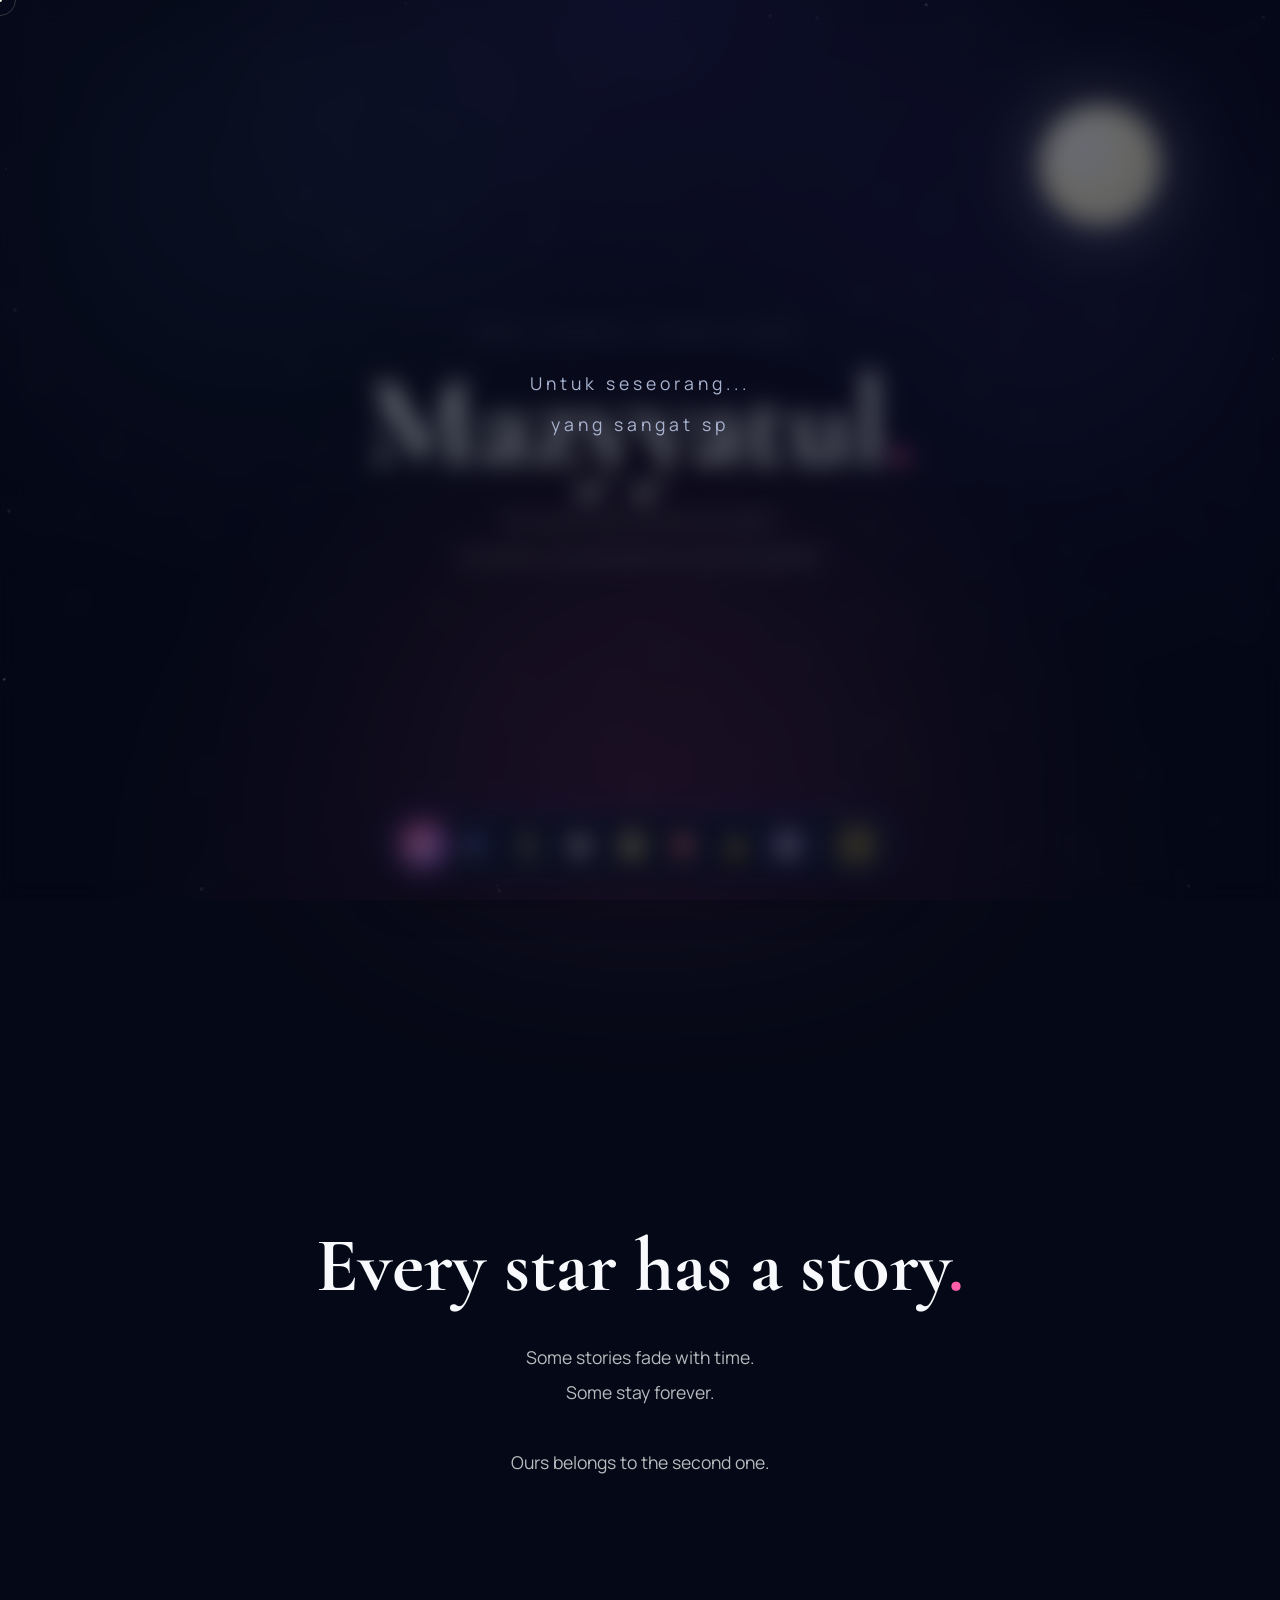
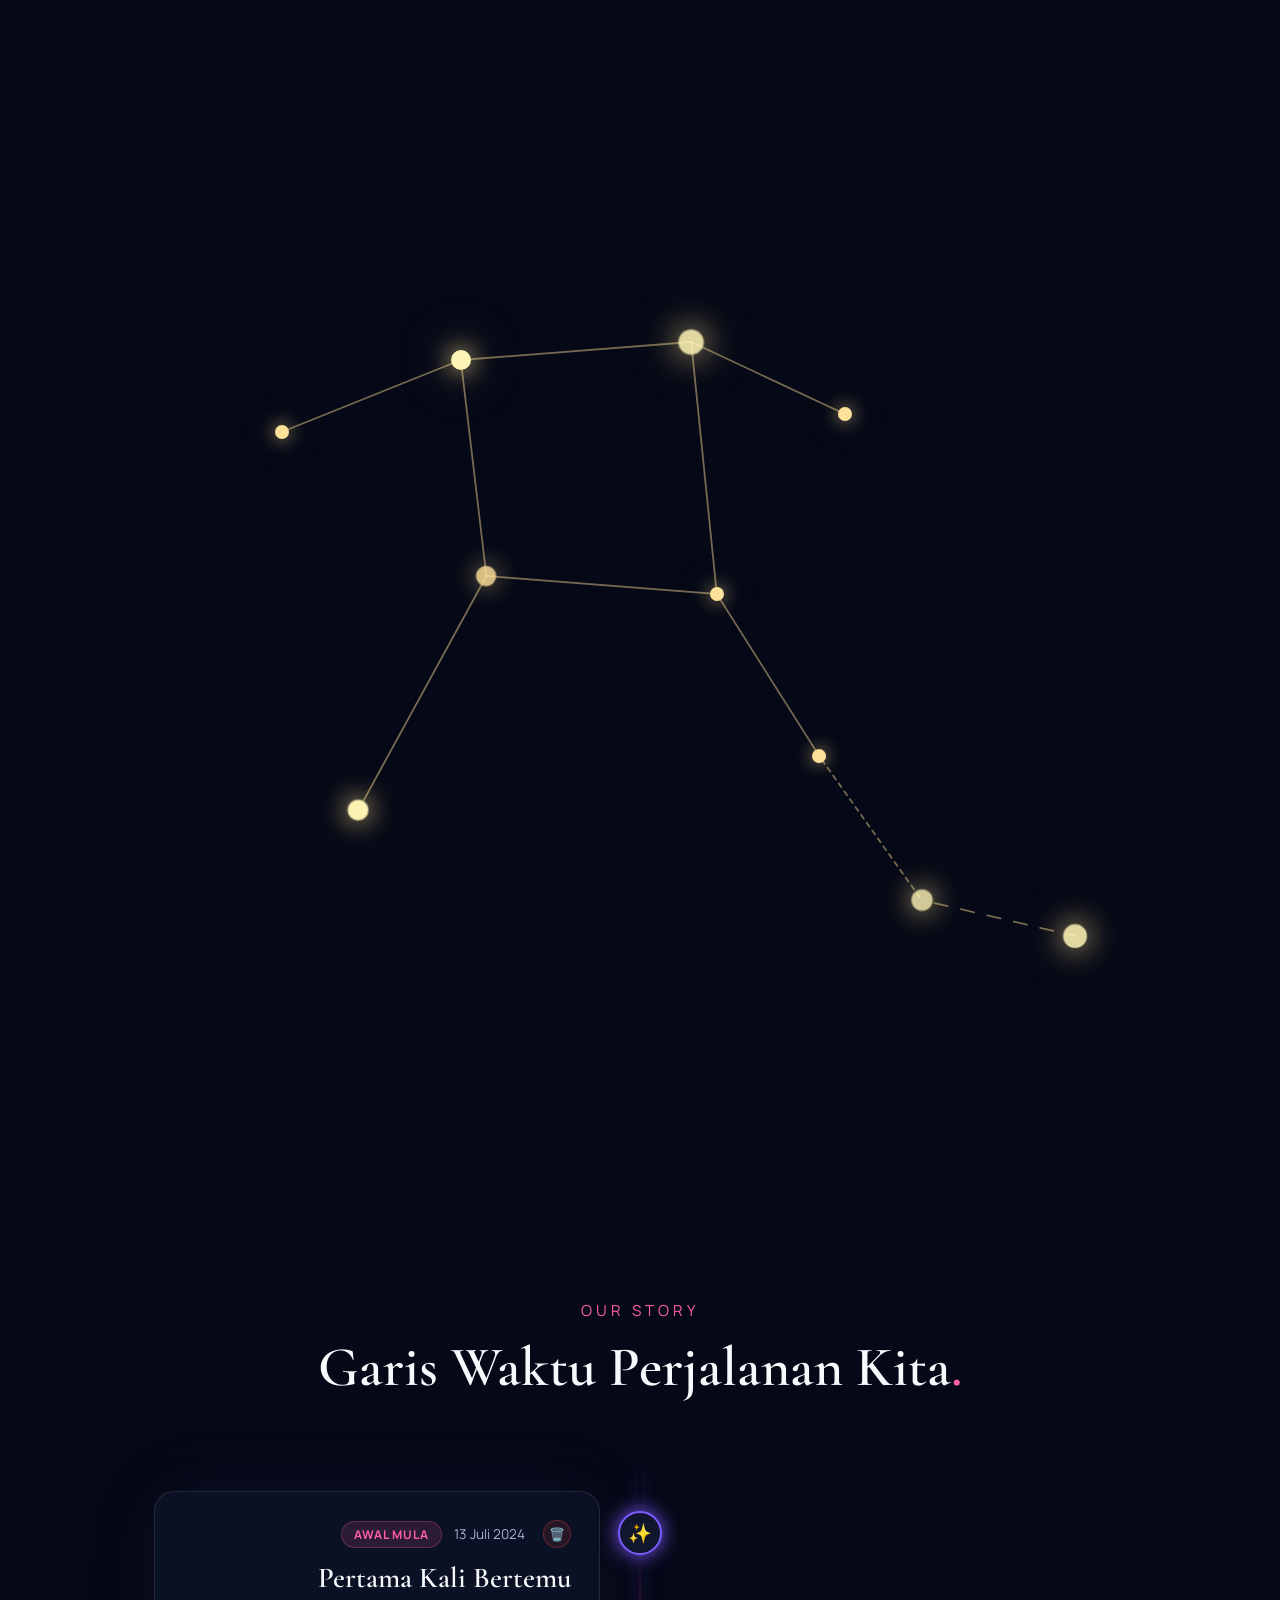
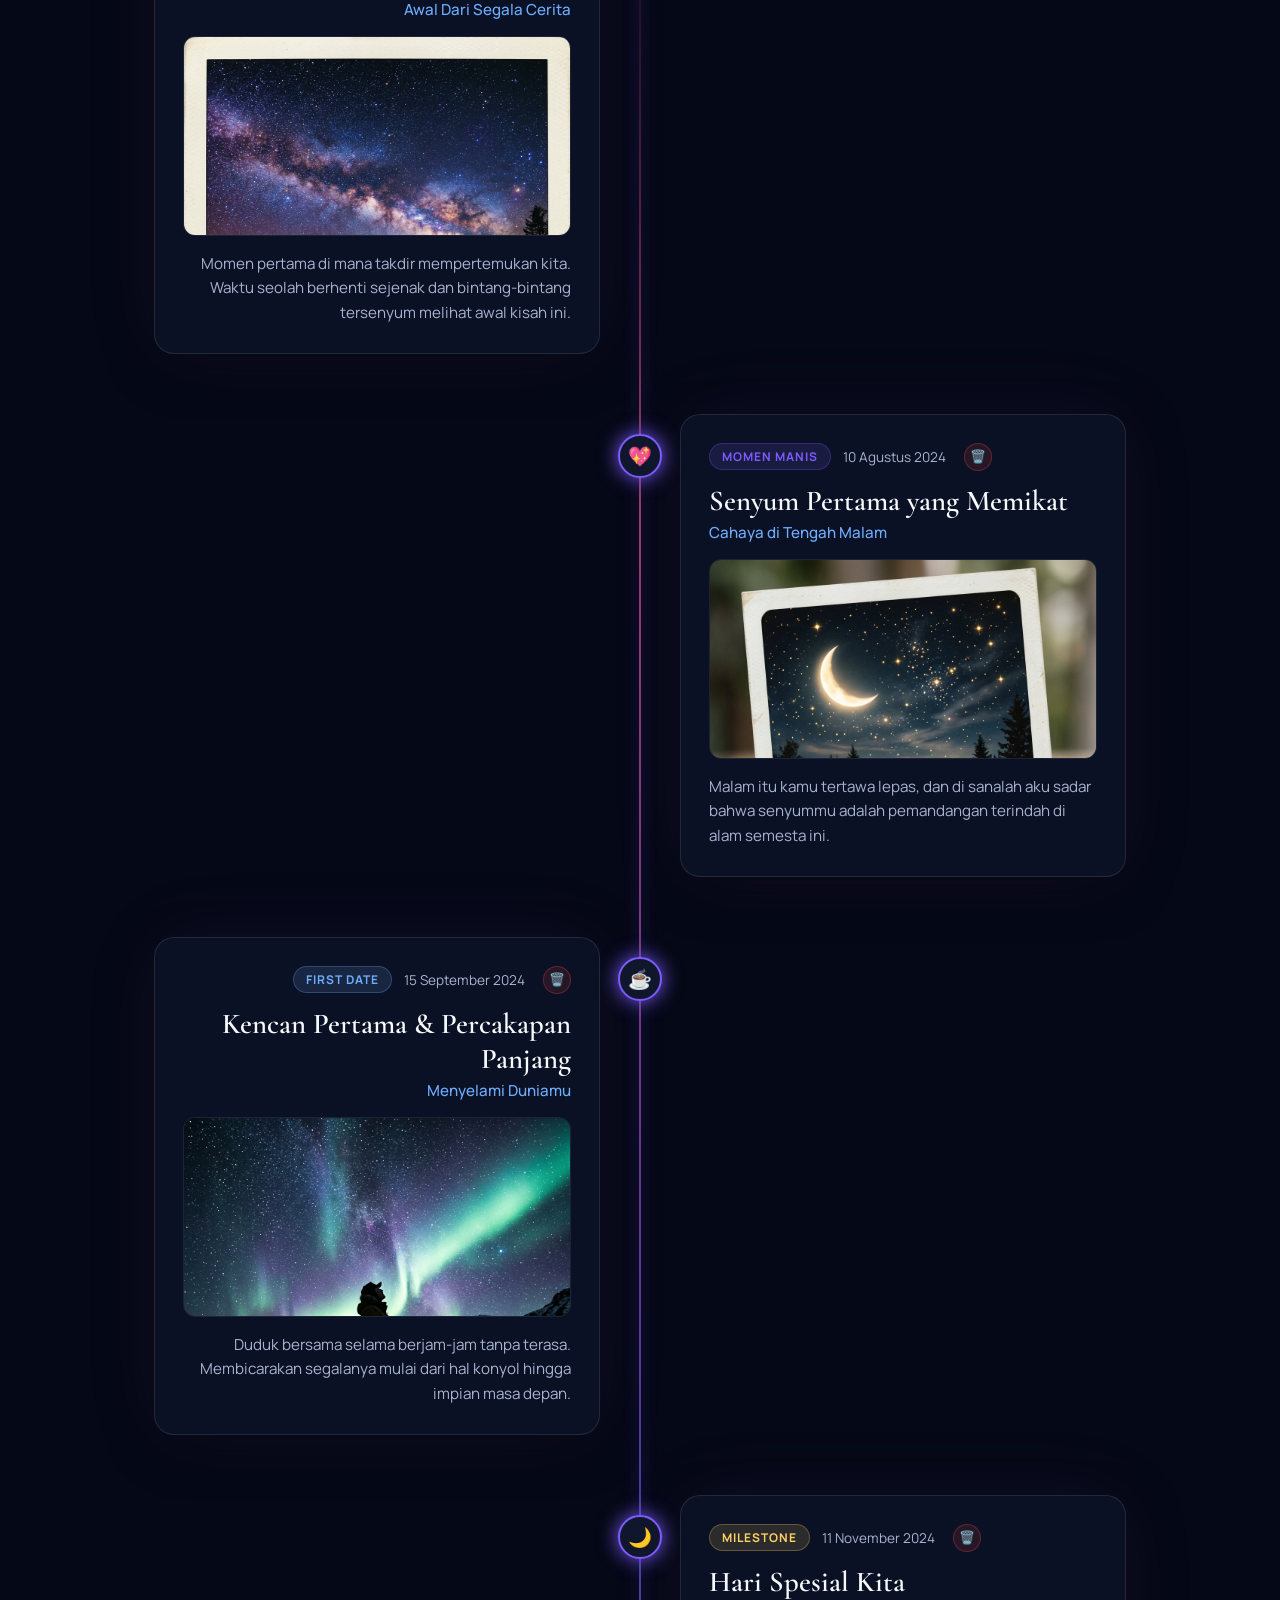
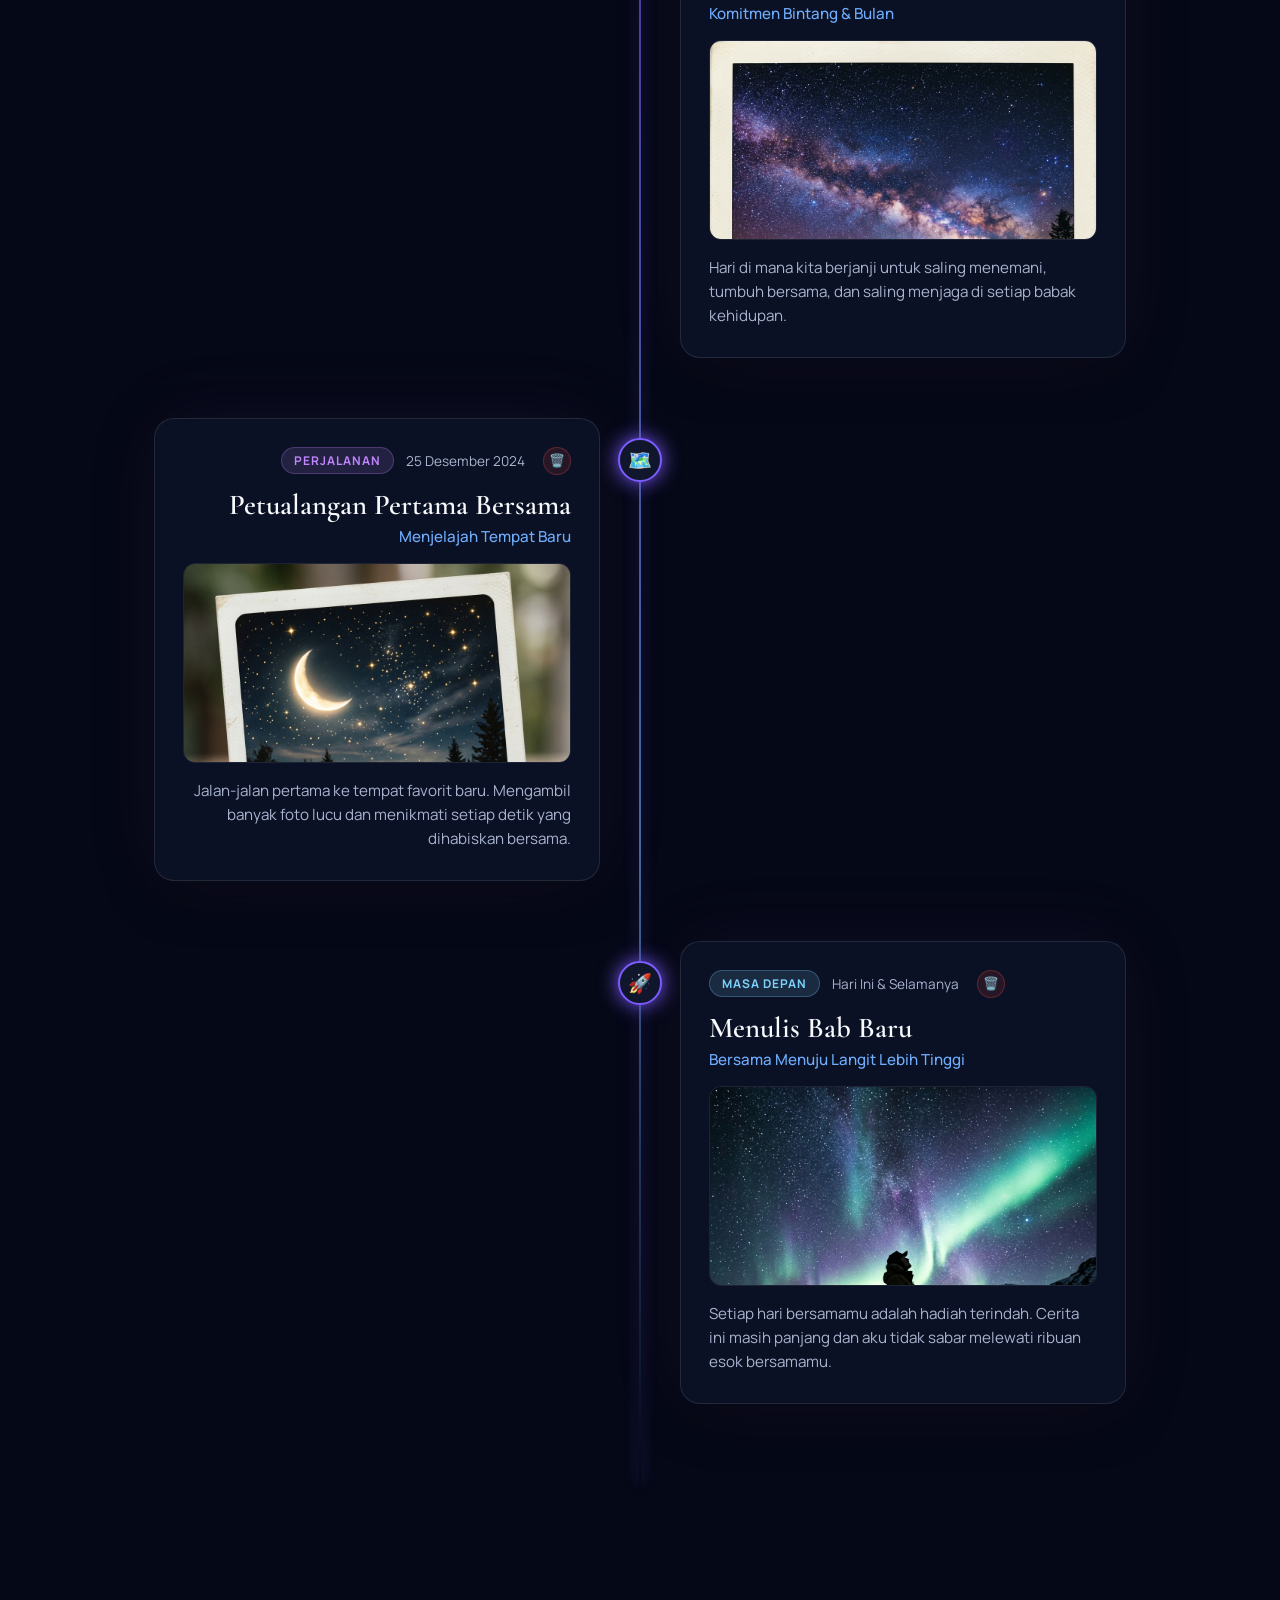
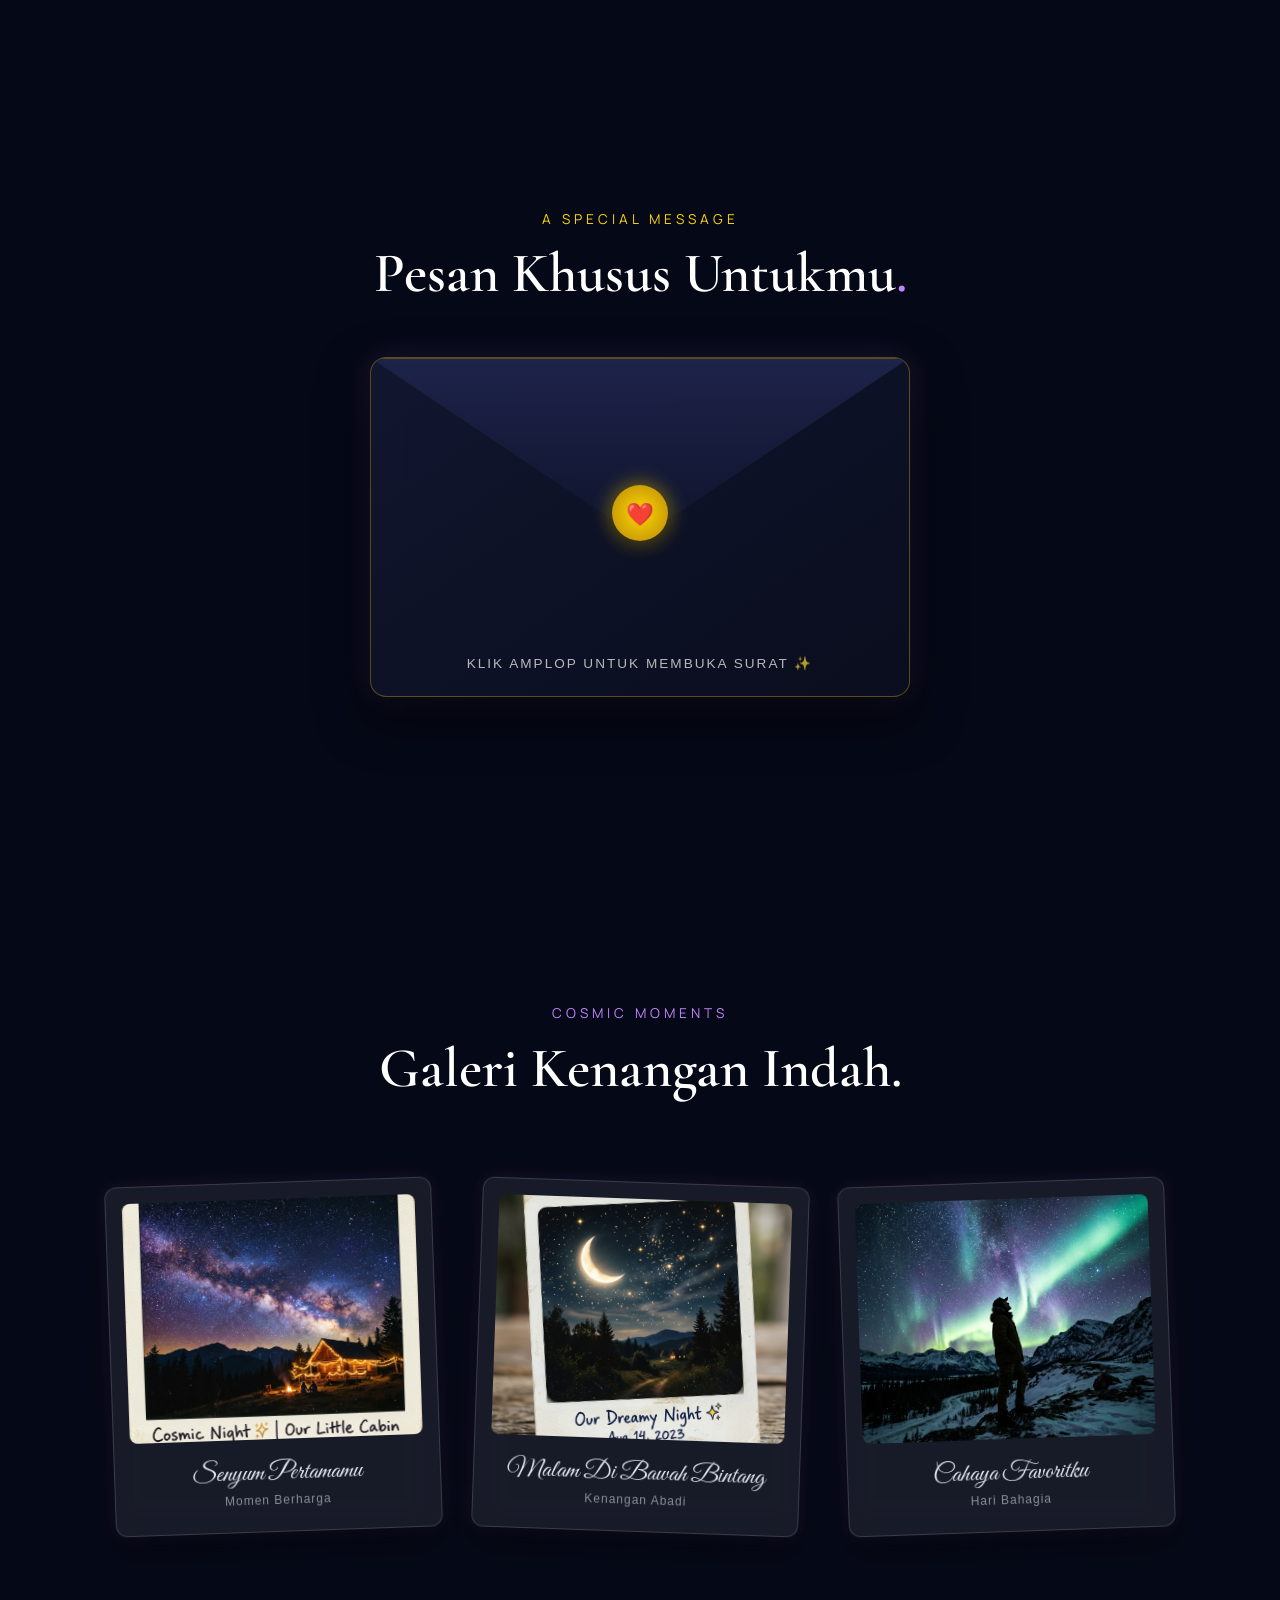
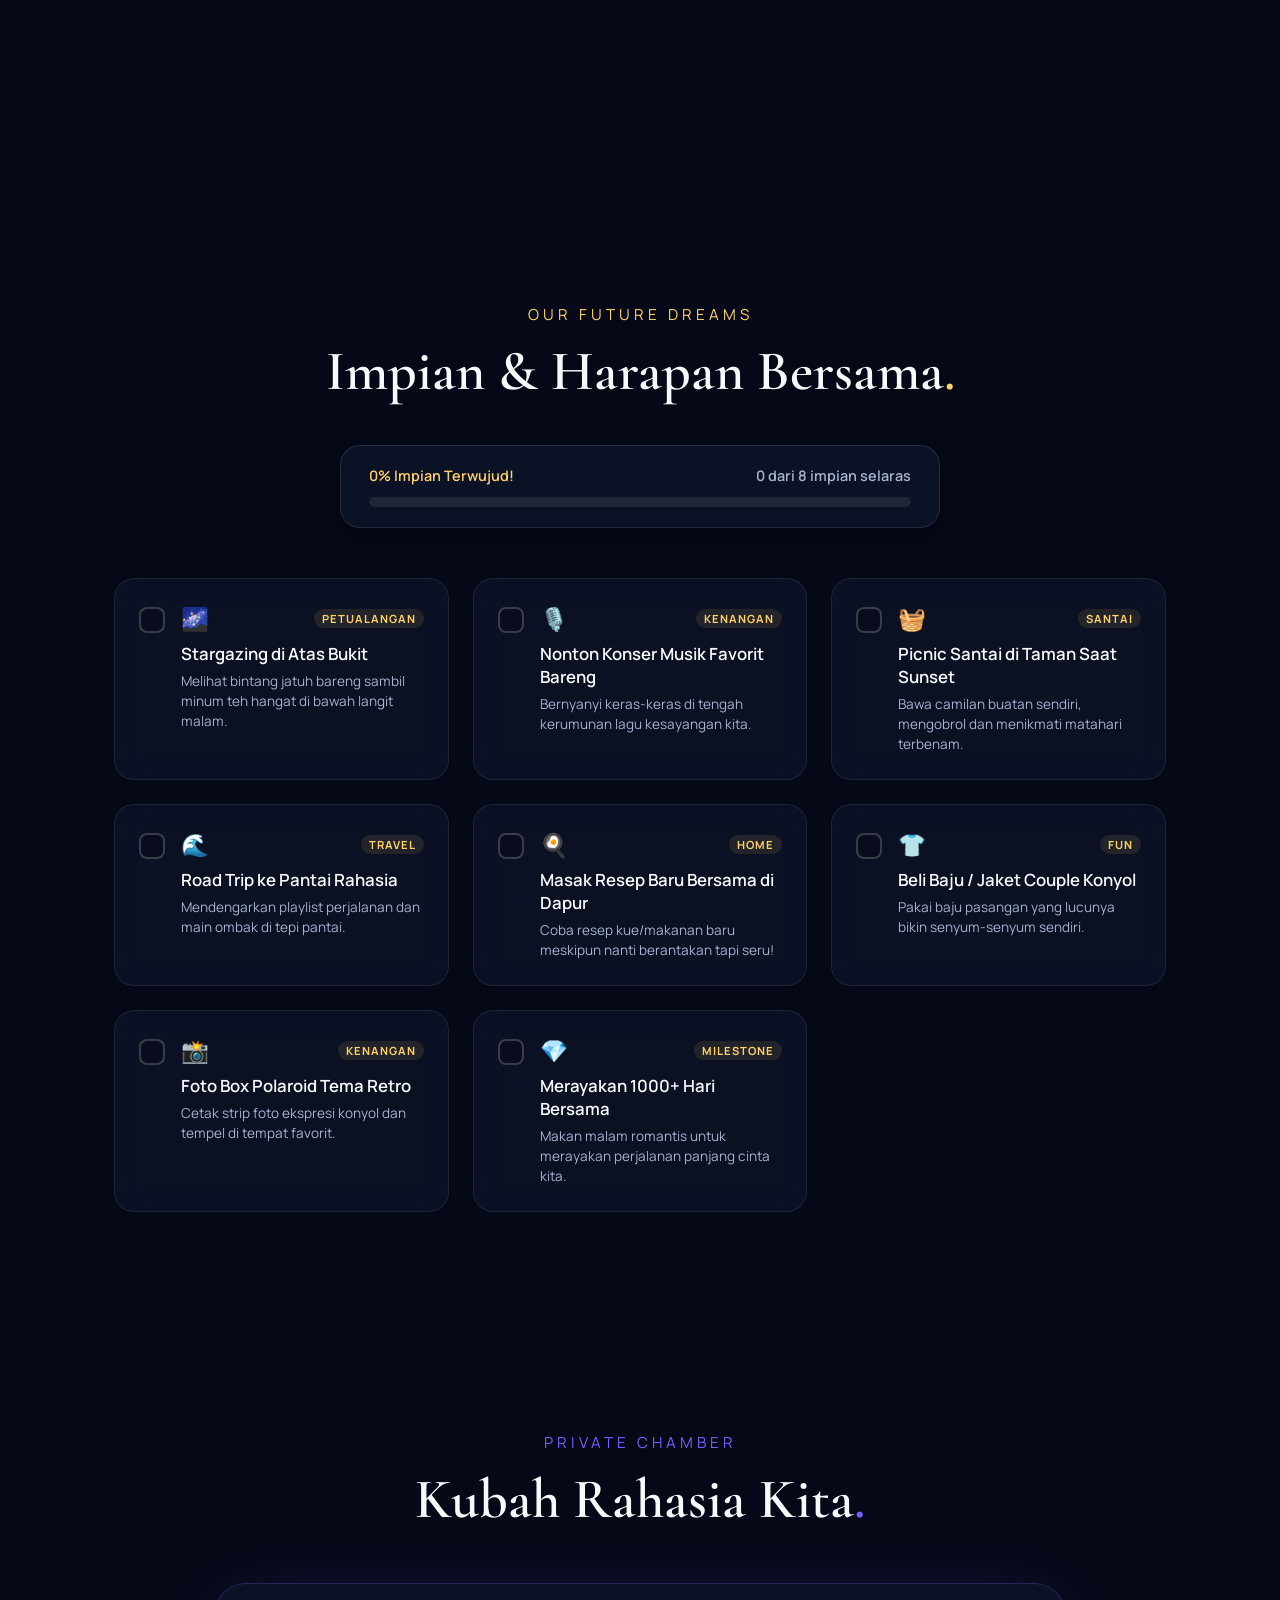
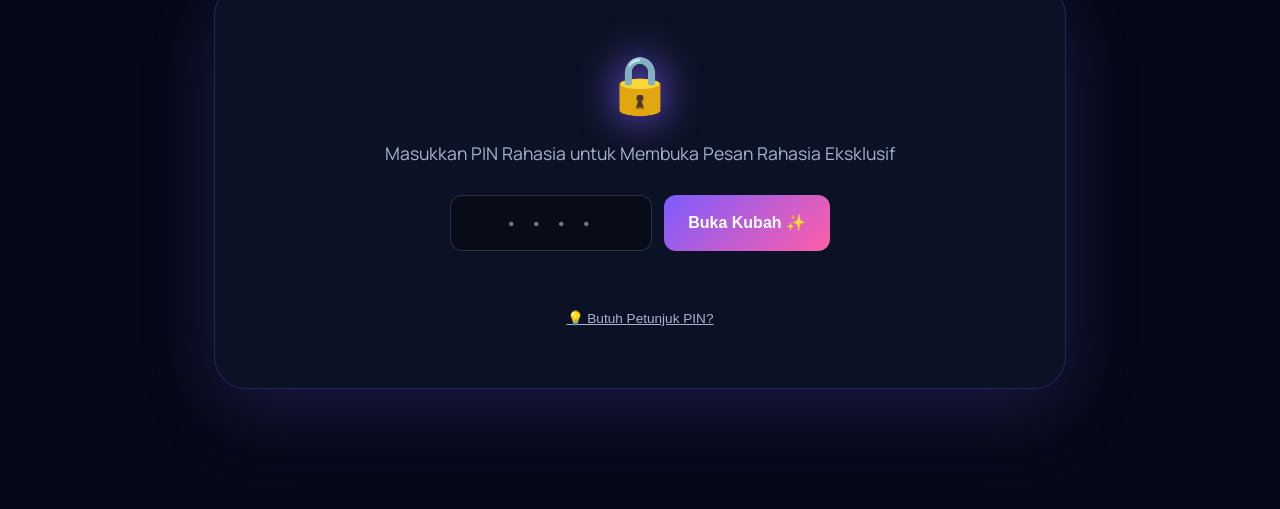
==== index.html @ 9d8c7a24 "nambahin" ====
<!DOCTYPE html>
<html lang="en">

<head>

    <meta charset="UTF-8">

    <meta name="viewport" content="width=device-width, initial-scale=1.0">

    <title>Aurora — Our Cosmic Sanctuary</title>

    <!-- Google Fonts -->

    <link rel="preconnect" href="https://fonts.googleapis.com">

    <link rel="preconnect" href="https://fonts.gstatic.com" crossorigin>

    <link
        href="https://fonts.googleapis.com/css2?family=Cormorant+Garamond:wght@400;500;600;700&family=Great+Vibes&family=Manrope:wght@300;400;500;600;700;800&display=swap"
        rel="stylesheet">

    <!-- CSS -->

    <link rel="stylesheet" href="css/variables.css">
    <link rel="stylesheet" href="css/reset.css">
    <link rel="stylesheet" href="css/base.css">
    <link rel="stylesheet" href="css/base/animation.css">
    <link rel="stylesheet" href="css/layout.css">
    <link rel="stylesheet" href="css/aurora.css">
    <link rel="stylesheet" href="css/opening.css">
    <link rel="stylesheet" href="css/pages/hero.css">
    <link rel="stylesheet" href="css/pages/transition.css">
    <link rel="stylesheet" href="css/pages/memories.css">
    <link rel="stylesheet" href="css/pages/letter.css">
    <link rel="stylesheet" href="css/pages/gallery.css">
    <link rel="stylesheet" href="css/pages/journey.css">
    <link rel="stylesheet" href="css/pages/bucketlist.css">
    <link rel="stylesheet" href="css/pages/vault.css">
    <link rel="stylesheet" href="css/components/modal.css">
    <link rel="stylesheet" href="css/components/audio.css">
    <link rel="stylesheet" href="css/components/dock.css">
    <link rel="stylesheet" href="css/components/modal-add.css">
    <link rel="stylesheet" href="css/responsive.css">

</head>

<body>

    <!-- ==========================
         BACKGROUND ENGINE
    =========================== -->

    <div class="background">

        <canvas id="stars"></canvas>

        <div class="moon"></div>

        <div class="gradient-bg"></div>

        <div class="aurora"></div>

        <div class="noise"></div>

        <div class="cursor-light"></div>

    </div>



    <!-- ==================================
     OPENING SCREEN
=================================== -->

    <div class="opening">

        <div class="opening-content">

            <p class="line line-1"></p>

            <p class="line line-2"></p>

            <h1 class="name"></h1>

            <p class="click-anywhere">

                Klik di mana saja untuk memasuki ruang kita ✨

            </p>

        </div>

    </div>
    <!-- ==========================
         APP
    =========================== -->

    <main id="app">

        <!-- =========================================
         HERO SECTION
    ========================================== -->

        <section class="hero" id="hero">

            <div class="hero__content">

                <p class="hero__eyebrow">
                    OUR COSMIC SANCTUARY
                </p>

                <h1 class="hero__title">
                    Mazyyatul<span>.</span>
                </h1>

                <p class="hero__subtitle">
                    Not every star shines the same.
                    <br>
                    Somehow, you became my favorite galaxy.
                </p>

            </div>

            <div class="hero__scroll">
                <span></span>
                Scroll
            </div>

        </section>

        <section class="transition">

            <div class="transition__content">

                <h2 class="transition__title">
                    Every star has a story<span>.</span>
                </h2>

                <p class="transition__desc">
                    Some stories fade with time.
                    <br>
                    Some stay forever.
                    <br><br>
                    Ours belongs to the second one.
                </p>

            </div>

        </section>

        <!-- =========================================
             CONSTELLATION MEMORIES SECTION
        ========================================== -->
        <section class="memories" id="memories">

            <div class="sky">

                <!-- Stars dibuat otomatis -->

            </div>

        </section>

        <!-- =========================================
             JOURNEY TIMELINE SECTION
        ========================================== -->
        <section class="journey-section" id="journey">
            <div class="journey-header">
                <p class="journey-header__subtitle">Our Story</p>
                <h2 class="journey-header__title">Garis Waktu Perjalanan Kita<span>.</span></h2>
            </div>

            <div class="journey-timeline">
                <!-- Milestones rendered via JS -->
            </div>
        </section>

        <!-- =========================================
             SPECIAL LETTER SECTION
        ========================================== -->
        <section class="letter-section" id="letter">
            <div class="letter-header">
                <p class="letter-header__subtitle">A Special Message</p>
                <h2 class="letter-header__title">Pesan Khusus Untukmu<span>.</span></h2>
            </div>

            <div class="envelope-wrapper">
                <div class="envelope">
                    <div class="envelope__flap"></div>
                    <div class="envelope__seal">❤️</div>
                    <div class="envelope__prompt">Klik Amplop Untuk Membuka Surat ✨</div>
                </div>
            </div>

            <div class="letter-paper">
                <h3 class="letter-paper__greeting">Dear Mazyyatul,</h3>
                <div class="letter-paper__body"></div>
                <p class="letter-paper__signature">With all my love 💫</p>
            </div>
        </section>

        <!-- =========================================
             COSMIC POLAROID GALLERY
        ========================================== -->
        <section class="gallery-section" id="gallery">
            <div class="gallery-header">
                <p class="gallery-header__subtitle">Cosmic Moments</p>
                <h2 class="gallery-header__title">Galeri Kenangan Indah<span>.</span></h2>
            </div>

            <div class="gallery-grid">
                <div class="polaroid-card">
                    <div class="polaroid-card__image-wrap">
                        <img src="assets/images/memory1.png" alt="Senyum Pertamamu">
                    </div>
                    <p class="polaroid-card__caption">Senyum Pertamamu</p>
                    <p class="polaroid-card__date">Momen Berharga</p>
                </div>

                <div class="polaroid-card">
                    <div class="polaroid-card__image-wrap">
                        <img src="assets/images/memory2.png" alt="Malam Di Bawah Bintang">
                    </div>
                    <p class="polaroid-card__caption">Malam Di Bawah Bintang</p>
                    <p class="polaroid-card__date">Kenangan Abadi</p>
                </div>

                <div class="polaroid-card">
                    <div class="polaroid-card__image-wrap">
                        <img src="assets/images/memory3.png" alt="Cahaya Favoritku">
                    </div>
                    <p class="polaroid-card__caption">Cahaya Favoritku</p>
                    <p class="polaroid-card__date">Hari Bahagia</p>
                </div>
            </div>
        </section>

        <!-- =========================================
             COSMIC BUCKET LIST SECTION
        ========================================== -->
        <section class="bucket-section" id="bucket-list">
            <div class="bucket-header">
                <p class="bucket-header__subtitle">Our Future Dreams</p>
                <h2 class="bucket-header__title">Impian & Harapan Bersama<span>.</span></h2>
            </div>

            <div class="bucket-progress-wrapper">
                <div class="bucket-progress__info">
                    <span class="bucket-progress__text">0% Impian Terwujud!</span>
                    <span class="bucket-progress__count">0 dari 8 impian selaras</span>
                </div>
                <div class="bucket-progress__bar">
                    <div class="bucket-progress__fill"></div>
                </div>
            </div>

            <div class="bucket-grid">
                <!-- Bucket list cards rendered via JS -->
            </div>
        </section>

        <!-- =========================================
             SECRET MEMORY VAULT SECTION
        ========================================== -->
        <section class="vault-section" id="secret-vault">
            <div class="vault-header">
                <p class="vault-header__subtitle">Private Chamber</p>
                <h2 class="vault-header__title">Kubah Rahasia Kita<span>.</span></h2>
            </div>

            <div class="vault-lock-screen">
                <div class="vault-lock-icon">🔒</div>
                <p class="vault-lock-prompt">Masukkan PIN Rahasia untuk Membuka Pesan Rahasia Eksklusif</p>
                <div class="vault-input-group">
                    <input type="password" id="vault-pin" class="vault-input" placeholder="• • • •" maxlength="8">
                    <button id="vault-unlock-btn" class="vault-btn">Buka Kubah ✨</button>
                </div>
                <div class="vault-feedback"></div>
                <button class="vault-hint-btn">💡 Butuh Petunjuk PIN?</button>
                <p class="vault-hint-popup">Petunjuk: Masukkan tanggal momen pertama bertemu kita (Contoh: 1307)</p>
            </div>

            <div class="vault-content-screen is-hidden">
                <div class="vault-unlocked-badge">🔓 Kubah Rahasia Terbuka! 💖</div>
                <div class="vault-secret-paper">
                    <h3 class="vault-secret-greeting">Pesan Rahasia Dari Dalam Hati...</h3>
                    <div class="vault-secret-body">
                        <p>Jika kamu berhasil membuka ruang ini, berarti kamu ingat momen manis kita.</p>
                        <p>Terima kasih sudah menjadi bagian terindah dalam hidupku. Setiap detik yang kita lalui bersama, dari tawa kecil hingga percakapan larut malam, adalah harta karun yang paling berharga.</p>
                        <p>Di ruang rahasia ini, aku ingin kamu tahu bahwa dimanapun kamu berada, kamu selalu punya tempat terbaik di hatiku. Mari kita terus mengukir cerita indah ini bersama! 🌌✨</p>
                    </div>
                </div>
            </div>
        </section>

    </main>

    <!-- =========================================
         COSMIC FLOATING DOCK NAVBAR
    ========================================== -->
    <nav class="cosmic-dock">
        <button type="button" class="dock-item is-active" data-target="#hero">
            🏠
            <span class="dock-item__tooltip">Home</span>
        </button>
        <button type="button" class="dock-item" data-target="#memories">
            🌌
            <span class="dock-item__tooltip">Rasi Bintang</span>
        </button>
        <button type="button" class="dock-item" data-target="#journey">
            ⏳
            <span class="dock-item__tooltip">Perjalanan Kita</span>
        </button>
        <button type="button" class="dock-item" data-target="#letter">
            💌
            <span class="dock-item__tooltip">Surat Cinta</span>
        </button>
        <button type="button" class="dock-item" data-target="#gallery">
            🖼️
            <span class="dock-item__tooltip">Galeri</span>
        </button>
        <button type="button" class="dock-item" data-target="#bucket-list">
            🎯
            <span class="dock-item__tooltip">Bucket List</span>
        </button>
        <button type="button" class="dock-item" data-target="#secret-vault">
            🔒
            <span class="dock-item__tooltip">Vault Rahasia</span>
        </button>
        <a href="book.html" class="dock-item dock-item--book" title="Buku Cerita Kita">
            📖
            <span class="dock-item__tooltip">Novel Kita</span>
        </a>
        <div class="dock-divider"></div>
        <button type="button" class="dock-item dock-item--add" id="add-memory-btn">
            ✨
            <span class="dock-item__tooltip">Tambah Kenangan</span>
        </button>
    </nav>

    <!-- =========================================
         ADD MEMORY MODAL
    ========================================== -->
    <div class="modal-add" id="add-memory-modal">
        <div class="modal-add__content">
            <button type="button" class="modal-add__close">&times;</button>
            <h3 class="modal-add__title">Abadikan Kenangan Baru ✨</h3>
            <p class="modal-add__subtitle">Tambahkan momen manis baru ke perjalanan kalian berdua</p>

            <form id="add-memory-form">
                <div class="modal-add__field">
                    <label for="memory-title">Judul Kenangan</label>
                    <input type="text" id="memory-title" placeholder="Contoh: Liburan Pertama Ke Pantai" required>
                </div>

                <div class="modal-add__field">
                    <label for="memory-date">Tanggal</label>
                    <input type="text" id="memory-date" placeholder="Contoh: 28 Juli 2026">
                </div>

                <div class="modal-add__field">
                    <label for="memory-tag">Kategori / Tag</label>
                    <input type="text" id="memory-tag" placeholder="Contoh: Petualangan / Momen Manis">
                </div>

                <div class="modal-add__field">
                    <label for="memory-icon">Icon Momen</label>
                    <select id="memory-icon">
                        <option value="💖">💖 Momen Cinta</option>
                        <option value="✨">✨ Keajaiban</option>
                        <option value="☕">☕ Kencan / Chill</option>
                        <option value="🌊">🌊 Petualangan</option>
                        <option value="📸">📸 Foto Spesial</option>
                    </select>
                </div>

                <div class="modal-add__field">
                    <label for="memory-image">Foto Kenangan (Opsional)</label>
                    <input type="file" id="memory-image" accept="image/*">
                    <div id="memory-image-preview-wrap" style="display:none; margin-top: 10px; position: relative;">
                        <img id="memory-image-preview" src="" alt="Pratinjau Foto" style="width: 100%; max-height: 180px; object-fit: cover; border-radius: var(--radius-sm); border: 1px solid rgba(255, 94, 168, 0.4);">
                        <button type="button" id="remove-image-btn" style="position: absolute; top: 8px; right: 8px; background: rgba(0,0,0,0.75); color: white; border: none; border-radius: 50%; width: 28px; height: 28px; cursor: pointer; display: flex; align-items: center; justify-content: center; font-size: 1.1rem; line-height: 1;">&times;</button>
                    </div>
                </div>

                <div class="modal-add__field">
                    <label for="memory-story">Cerita Kenangan</label>
                    <textarea id="memory-story" rows="4" placeholder="Tuliskan cerita singkat momen berharga ini..." required></textarea>
                </div>

                <button type="submit" class="modal-add__submit">Simpan Kenangan 💫</button>
            </form>
        </div>
    </div>

    <div class="memory-modal"></div>

    <div class="gallery-lightbox">
        <div class="gallery-lightbox__content">
            <button class="gallery-lightbox__close">&times;</button>
            <img class="gallery-lightbox__img" src="" alt="Gallery Preview">
            <p class="gallery-lightbox__caption"></p>
        </div>
    </div>

    <!-- GSAP -->

    <script src="https://cdn.jsdelivr.net/npm/gsap@3.13.0/dist/gsap.min.js"></script>

    <script src="https://cdn.jsdelivr.net/npm/gsap@3.13.0/dist/ScrollTrigger.min.js"></script>

    <!-- Lenis -->

    <script src="https://cdn.jsdelivr.net/npm/@studio-freight/lenis@1.0.42/bundled/lenis.min.js"></script>

    <!-- App -->

    <script>
        // Lenis initialization (must run before GSAP)
        const lenis = new Lenis({
            duration: 1.2,
            easing: (t) => Math.min(1, 1.001 - Math.pow(2, -10 * t)),
            orientation: 'vertical',
            smoothWheel: true,
        });
        window.lenis = lenis;

        lenis.on('scroll', ScrollTrigger.update);

        gsap.ticker.add((time) => {
            lenis.raf(time * 1000);
        });

        gsap.ticker.lagSmoothing(0);
    </script>

    <script type="module" src="js/app.js"></script>

</body>

</html>
---- css/variables.css ----
:root {

    /* ===========================
       COLORS
    =========================== */

    --bg: #050816;
    --surface: #10172D;
    --surface-glass: rgba(16, 23, 45, 0.6);

    --primary: #FF5EA8;
    --secondary: #7C5CFF;
    --accent: #6FAEFF;
    --gold: #FFD166;

    --text: #F7F9FC;
    --muted: #A8B3CF;

    --border: rgba(255, 255, 255, 0.08);
    --border-hover: rgba(255, 255, 255, 0.15);

    /* ===========================
       FONTS
    =========================== */

    --display-font: "Cormorant Garamond", serif;
    --body-font: "Manrope", sans-serif;
    --accent-font: "Great Vibes", cursive;

    /* ===========================
       RADIUS
    =========================== */

    --radius-sm: 12px;
    --radius-md: 20px;
    --radius-lg: 32px;

    /* ===========================
       SHADOWS
    =========================== */

    --shadow-primary:
        0 20px 80px rgba(124, 92, 255, 0.25);

    --shadow-soft:
        0 10px 30px rgba(0, 0, 0, 0.25);

    --shadow-glow:
        0 0 80px rgba(174, 132, 255, 0.12);

    --shadow-card:
        0 15px 50px rgba(0, 0, 0, 0.25),
        0 0 80px rgba(174, 132, 255, 0.08);

    /* ===========================
       TRANSITIONS
    =========================== */

    --fast: 0.25s;
    --medium: 0.5s;
    --slow: 0.8s;

    /* ===========================
       BLUR
    =========================== */

    --blur-sm: 8px;
    --blur-md: 16px;
    --blur-lg: 32px;

    /* ===========================
       Z-INDEX
    =========================== */

    --z-bg: -10;
    --z-content: 10;
    --z-overlay: 100;
    --z-modal: 999;
    --z-opening: 9999;

}
---- css/base.css ----
body {

    background: var(--bg);

    color: var(--text);

    font-family: var(--body-font);

    overflow-x: hidden;

    position: relative;

}

#app {

    position: relative;

    z-index: var(--z-content);

}

/* ===============================
   CUSTOM CURSOR
=============================== */

.custom-cursor {
    position: fixed;
    top: 0;
    left: 0;
    width: 32px;
    height: 32px;
    border: 1.5px solid rgba(255, 255, 255, 0.2);
    border-radius: 50%;
    pointer-events: none;
    z-index: 99999;
    transform: translate(-50%, -50%);
    transition: border-color 0.3s ease;
    mix-blend-mode: difference;
}

.custom-cursor__dot {
    position: fixed;
    top: 0;
    left: 0;
    width: 4px;
    height: 4px;
    background: white;
    border-radius: 50%;
    pointer-events: none;
    z-index: 99999;
    transform: translate(-50%, -50%);
    mix-blend-mode: difference;
}

@media (hover: none) and (pointer: coarse) {
    .custom-cursor,
    .custom-cursor__dot {
        display: none !important;
    }
}
---- css/base/animation.css ----
/* =====================================
   ANIMATION UTILITY
   Keyframe definitions for the Aurora project
===================================== */

:root {
    --ease-out-expo: cubic-bezier(0.16, 1, 0.3, 1);
    --ease-in-out: cubic-bezier(0.76, 0, 0.24, 1);
    --ease-spring: cubic-bezier(0.34, 1.56, 0.64, 1);
}

/* === FADE === */

@keyframes fadeIn {
    from { opacity: 0; }
    to   { opacity: 1; }
}

@keyframes fadeInUp {
    from {
        opacity: 0;
        transform: translateY(30px);
    }
    to {
        opacity: 1;
        transform: translateY(0);
    }
}

@keyframes fadeInDown {
    from {
        opacity: 0;
        transform: translateY(-30px);
    }
    to {
        opacity: 1;
        transform: translateY(0);
    }
}

@keyframes fadeInScale {
    from {
        opacity: 0;
        transform: scale(0.9);
    }
    to {
        opacity: 1;
        transform: scale(1);
    }
}

/* === FLOATING === */

@keyframes floatY {
    0%, 100% { transform: translateY(0); }
    50%      { transform: translateY(-12px); }
}

@keyframes floatX {
    0%, 100% { transform: translateX(0); }
    50%      { transform: translateX(8px); }
}

/* === TWINKLE === */

@keyframes twinkle {
    0%, 100% { opacity: 0.4; transform: scale(0.8); }
    50%      { opacity: 1;   transform: scale(1.2); }
}

/* === SHIMMER === */

@keyframes shimmer {
    0%   { background-position: -200% center; }
    100% { background-position: 200% center; }
}

/* === PULSE GLOW === */

@keyframes pulseGlow {
    0%, 100% {
        box-shadow:
            0 0 20px rgba(174, 132, 255, 0.3),
            0 0 60px rgba(174, 132, 255, 0.1);
    }
    50% {
        box-shadow:
            0 0 40px rgba(174, 132, 255, 0.5),
            0 0 100px rgba(174, 132, 255, 0.2);
    }
}

/* === BLINK (cursor) === */

@keyframes blink {
    0%, 100% { opacity: 1; }
    50%      { opacity: 0.3; }
}

/* === SPIN === */

@keyframes spin {
    to { transform: rotate(360deg); }
}
---- css/layout.css ----
.container {

    width: min(1200px, 92%);

    margin-inline: auto;

}
---- css/aurora.css ----
/* ==========================
   BACKGROUND WRAPPER
========================== */

.background{

    position:fixed;

    inset:0;

    overflow:hidden;

    pointer-events:none;

    z-index:-10;

}

/* ==========================
   STARS CANVAS
========================== */

#stars {

    position: fixed;

    inset: 0;

    width: 100%;

    height: 100%;

    z-index: -4;

}

/* ==========================
   BACKGROUND
========================== */

.gradient-bg {

    position: fixed;

    inset: 0;

    z-index: -5;

    background:
        radial-gradient(circle at top,
            rgba(124, 92, 255, .18),
            transparent 40%),

        radial-gradient(circle at bottom,
            rgba(255, 94, 168, .15),
            transparent 50%),

        #050816;

}

/* ==========================
   AURORA
========================== */

.aurora {

    position: fixed;

    inset: 0;

    z-index: -3;

    filter: blur(90px);

    opacity: .7;

    will-change: transform;

    transform-origin: center;

    background:

        radial-gradient(circle at 20% 20%,
            rgba(111, 174, 255, .20),
            transparent 30%),

        radial-gradient(circle at 80% 30%,
            rgba(124, 92, 255, .25),
            transparent 30%),

        radial-gradient(circle at 50% 80%,
            rgba(255, 94, 168, .18),
            transparent 35%);

}

/* ==========================
   NOISE
========================== */

.noise {

    position: fixed;

    inset: 0;

    z-index: -2;

    opacity: .03;

    background-image:
        url("https://grainy-gradients.vercel.app/noise.svg");

}

/* ==========================
   MOON
========================== */

.moon {

    position: fixed;

    top: 100px;

    right: 120px;

    width: 120px;

    height: 120px;

    border-radius: 50%;

    background:

        radial-gradient(circle at 35% 35%,

            #ffffff,

            #f6f1d3 45%,

            #d6d2c0 100%);

    box-shadow:

        0 0 60px rgba(255, 255, 255, .35),

        0 0 160px rgba(255, 255, 255, .10);

    z-index: -1;

    opacity: .9;

}

/* ==========================
   STARS SMOOTHING
========================== */

#stars {

    image-rendering: auto;

    pointer-events: none;

}

/* ==========================
   CURSOR LIGHT
========================== */

.cursor-light {

    position: fixed;

    width: 350px;

    height: 350px;

    border-radius: 50%;

    pointer-events: none;

    z-index: -1;

    opacity: .08;

    transform: translate(-50%, -50%);

    background: radial-gradient(

        circle,

        rgba(174,132,255,.45),

        rgba(255,94,168,.15),

        transparent 70%

    );

    filter: blur(50px);

}
---- css/opening.css ----
/* ===================================
   OPENING SCREEN
=================================== */

.opening {
    position: fixed;
    inset: 0;
    display: flex;
    justify-content: center;
    align-items: center;
    background: rgba(5, 8, 22, 0.55);
    backdrop-filter: blur(12px);
    -webkit-backdrop-filter: blur(12px);
    z-index: var(--z-opening);
}

.opening-content {
    text-align: center;
    padding: 24px;
}

.line {
    opacity: 0;
    font-size: 1.1rem;
    color: var(--muted);
    letter-spacing: 4px;
    margin-bottom: 12px;
    min-height: 1.6em;
}

.name {
    margin-top: 30px;
    font-size: 5rem;
    font-family: var(--display-font);
    color: white;
    opacity: 0;
}

.click-anywhere {
    margin-top: 70px;
    opacity: 0;
    font-size: 0.9rem;
    color: rgba(255, 255, 255, 0.5);
    letter-spacing: 3px;
    animation: blink 2s ease-in-out infinite;
}

/* ===============================
   RESPONSIVE: OPENING
=============================== */

@media (max-width: 768px) {
    .line {
        font-size: 0.95rem;
        letter-spacing: 3px;
    }

    .name {
        font-size: 3.2rem;
        margin-top: 24px;
    }

    .click-anywhere {
        font-size: 0.8rem;
        margin-top: 50px;
    }
}

@media (max-width: 480px) {
    .line {
        font-size: 0.85rem;
        letter-spacing: 2px;
    }

    .name {
        font-size: 2.4rem;
    }

    .click-anywhere {
        font-size: 0.75rem;
        margin-top: 40px;
    }
}
---- css/pages/hero.css ----
/* ===================================================
   HERO SECTION
=================================================== */

.hero {
    position: relative;
    min-height: 100vh;
    display: flex;
    justify-content: center;
    align-items: center;
    text-align: center;
    padding-inline: 24px;
    will-change: transform;
}

.hero__content {
    max-width: 850px;
    z-index: 5;
    position: relative;
    will-change: transform;
}

.hero__eyebrow {
    color: var(--muted);
    text-transform: uppercase;
    letter-spacing: 8px;
    font-size: 0.85rem;
    margin-bottom: 20px;
    font-weight: 500;
}

.hero__title {
    font-family: var(--display-font);
    font-size: clamp(4.5rem, 11vw, 8rem);
    line-height: 0.95;
    font-weight: 700;
    margin-bottom: 18px;
    text-shadow:
        0 0 12px rgba(255, 255, 255, 0.08),
        0 0 28px rgba(255, 255, 255, 0.04);
}

.hero__title span {
    color: var(--primary);
}

.hero__subtitle {
    max-width: 620px;
    margin: 0 auto;
    color: rgba(255, 255, 255, 0.72);
    font-size: 1.15rem;
    line-height: 2;
    font-weight: 300;
    letter-spacing: 0.3px;
}

.hero__scroll {
    position: absolute;
    bottom: 50px;
    left: 50%;
    transform: translateX(-50%);
    display: flex;
    flex-direction: column;
    align-items: center;
    gap: 10px;
    color: rgba(255, 255, 255, 0.5);
    font-size: 0.85rem;
    letter-spacing: 3px;
}

.hero__scroll span {
    width: 2px;
    height: 45px;
    background: rgba(255, 255, 255, 0.25);
    animation: scrollPulse 2s ease-in-out infinite;
}

@keyframes scrollPulse {
    0%, 100% {
        transform: scaleY(0.6);
        opacity: 0.4;
    }
    50% {
        transform: scaleY(1);
        opacity: 1;
    }
}

/* ===============================
   RESPONSIVE: HERO
=============================== */

@media (max-width: 768px) {
    .hero {
        min-height: 90vh;
        padding-inline: 20px;
    }

    .hero__eyebrow {
        font-size: 0.75rem;
        letter-spacing: 6px;
        margin-bottom: 16px;
    }

    .hero__title {
        font-size: clamp(3rem, 12vw, 4.5rem);
    }

    .hero__subtitle {
        font-size: 1rem;
        line-height: 1.8;
    }

    .hero__scroll {
        bottom: 40px;
    }
}

@media (max-width: 480px) {
    .hero {
        min-height: 85vh;
        padding-inline: 16px;
    }

    .hero__title {
        font-size: clamp(2.5rem, 14vw, 3rem);
    }

    .hero__subtitle {
        font-size: 0.9rem;
        line-height: 1.7;
    }
}
---- css/pages/transition.css ----
/* ==========================================
   TRANSITION SECTION
========================================== */

.transition {
    min-height: 100vh;
    display: flex;
    justify-content: center;
    align-items: center;
    text-align: center;
    padding: 80px 24px;
}

.transition__content {
    max-width: 720px;
}

.transition__title {
    font-family: var(--display-font);
    font-size: clamp(2.8rem, 6vw, 5rem);
    line-height: 1.2;
}

.transition__title span {
    color: var(--primary);
}

.transition__desc {
    margin-top: 28px;
    color: rgba(255, 255, 255, 0.72);
    line-height: 2;
    font-size: 1.1rem;
}

/* ===============================
   RESPONSIVE: TRANSITION
=============================== */

@media (max-width: 768px) {
    .transition {
        min-height: 70vh;
        padding: 60px 20px;
    }

    .transition__title {
        font-size: clamp(2rem, 7vw, 2.8rem);
    }

    .transition__desc {
        font-size: 1rem;
        line-height: 1.8;
    }
}

@media (max-width: 480px) {
    .transition {
        padding: 40px 16px;
    }

    .transition__title {
        font-size: clamp(1.6rem, 8vw, 2rem);
    }

    .transition__desc {
        font-size: 0.9rem;
    }
}
---- css/pages/memories.css ----
/* =====================================
   MEMORIES SECTION
===================================== */

.memories {
    position: relative;
    min-height: 100vh;
    display: flex;
    justify-content: center;
    align-items: center;
    overflow: hidden;
    padding: 40px 0;
}

/* ==========================
   SKY CONTAINER
=========================== */

.sky {
    position: relative;
    width: 100%;
    height: 100vh;
    min-height: 500px;
}

/* ==========================
   MEMORY STAR
=========================== */

.memory-star {
    position: absolute;
    width: 14px;
    height: 14px;
    border: none;
    border-radius: 50%;
    cursor: pointer;
    background: #FFE29A;
    box-shadow:
        0 0 18px rgba(255, 226, 154, 0.8),
        0 0 50px rgba(255, 226, 154, 0.25);
    transform: translate(-50%, -50%);
    transition:
        transform 0.35s cubic-bezier(0.34, 1.56, 0.64, 1),
        box-shadow 0.35s ease;
    will-change: transform;
    z-index: 2;
}

.memory-star::after {
    content: attr(data-label);
    position: absolute;
    bottom: calc(100% + 10px);
    left: 50%;
    transform: translateX(-50%) scale(0.8);
    background: rgba(0, 0, 0, 0.7);
    backdrop-filter: blur(8px);
    -webkit-backdrop-filter: blur(8px);
    color: white;
    font-size: 0.75rem;
    padding: 4px 12px;
    border-radius: 8px;
    white-space: nowrap;
    opacity: 0;
    pointer-events: none;
    transition: opacity 0.3s ease, transform 0.3s ease;
}

.memory-star:hover::after {
    opacity: 1;
    transform: translateX(-50%) scale(1);
}

.memory-star--special {
    width: 20px;
    height: 20px;
    background: #FFF4B5;
    box-shadow:
        0 0 25px rgba(255, 230, 150, 1),
        0 0 50px rgba(255, 230, 150, 0.5);
    animation: starPulse 3s ease-in-out infinite alternate;
}

@keyframes starPulse {
    0% {
        box-shadow: 0 0 20px rgba(255, 230, 150, 0.8), 0 0 40px rgba(255, 230, 150, 0.4);
    }
    100% {
        box-shadow: 0 0 35px rgba(255, 230, 150, 1), 0 0 70px rgba(255, 230, 150, 0.7);
    }
}

.memory-star:hover {
    transform: translate(-50%, -50%) scale(2);
    box-shadow:
        0 0 28px rgba(255, 226, 154, 1),
        0 0 90px rgba(255, 226, 154, 0.8);
}

/* ==========================
   CONSTELLATION LINES
=========================== */

.constellation-lines {
    position: absolute;
    inset: 0;
    width: 100%;
    height: 100%;
    pointer-events: none;
    z-index: 1;
}

.constellation-lines line {
    stroke: rgba(255, 226, 154, 0.45);
    stroke-width: 1.8;
    stroke-linecap: round;
    transition: stroke 0.3s ease, stroke-width 0.3s ease;
}

.constellation-lines line.line-active {
    stroke: rgba(255, 245, 210, 1);
    stroke-width: 2.8;
}

/* ==========================
   STAR LABEL ON HOVER
=========================== */

.star-tooltip {
    position: fixed;
    pointer-events: none;
    background: rgba(10, 15, 30, 0.9);
    border: 1px solid rgba(255, 255, 255, 0.15);
    color: white;
    padding: 8px 16px;
    border-radius: 10px;
    font-size: 0.8rem;
    z-index: 100;
    opacity: 0;
    transform: translateY(6px);
    transition: opacity 0.2s ease, transform 0.2s ease;
    white-space: nowrap;
}

.star-tooltip.visible {
    opacity: 1;
    transform: translateY(0);
}

/* ==========================
   RESPONSIVE
=========================== */

@media (max-width: 768px) {
    .memories {
        min-height: 70vh;
        padding: 20px 0;
    }

    .sky {
        height: 70vh;
        min-height: 400px;
    }

    .memory-star {
        width: 10px;
        height: 10px;
    }

    .memory-star--special {
        width: 16px;
        height: 16px;
    }

    .memory-star::after {
        display: none;
    }
}

@media (max-width: 480px) {
    .memories {
        min-height: 60vh;
    }

    .sky {
        height: 60vh;
        min-height: 350px;
    }

    .memory-star {
        width: 8px;
        height: 8px;
    }

    .memory-star--special {
        width: 12px;
        height: 12px;
    }
}
---- css/pages/letter.css ----
/* =========================================
   INTERACTIVE BIRTHDAY LETTER SECTION
   ========================================= */

.letter-section {
    position: relative;
    min-height: 100vh;
    display: flex;
    flex-direction: column;
    align-items: center;
    justify-content: center;
    padding: 100px 20px;
    z-index: 2;
}

.letter-header {
    text-align: center;
    margin-bottom: 50px;
}

.letter-header__subtitle {
    font-family: var(--font-main, 'Manrope', sans-serif);
    font-size: 0.85rem;
    letter-spacing: 4px;
    text-transform: uppercase;
    color: #ffd700;
    margin-bottom: 12px;
}

.letter-header__title {
    font-family: var(--font-display, 'Cormorant Garamond', serif);
    font-size: clamp(2.2rem, 5vw, 3.5rem);
    color: #ffffff;
    font-weight: 600;
    line-height: 1.2;
}

.letter-header__title span {
    color: #c084fc;
}

/* Envelope Container */
.envelope-wrapper {
    position: relative;
    width: min(540px, 90vw);
    height: 340px;
    perspective: 1000px;
    margin: 0 auto;
    cursor: pointer;
}

.envelope {
    position: absolute;
    width: 100%;
    height: 100%;
    background: linear-gradient(145deg, rgba(20, 24, 50, 0.9), rgba(10, 14, 30, 0.95));
    backdrop-filter: blur(20px);
    -webkit-backdrop-filter: blur(20px);
    border: 1px solid rgba(255, 215, 0, 0.3);
    border-radius: 16px;
    box-shadow: 0 20px 50px rgba(0, 0, 0, 0.6),
                0 0 30px rgba(192, 132, 252, 0.15);
    overflow: hidden;
    transition: transform 0.6s cubic-bezier(0.16, 1, 0.3, 1),
                box-shadow 0.6s ease;
}

.envelope-wrapper:hover .envelope {
    transform: translateY(-8px);
    box-shadow: 0 30px 60px rgba(0, 0, 0, 0.7),
                0 0 45px rgba(255, 215, 0, 0.25);
}

/* Flap top triangle */
.envelope__flap {
    position: absolute;
    top: 0;
    left: 0;
    width: 100%;
    height: 180px;
    background: linear-gradient(180deg, rgba(30, 36, 75, 0.95), rgba(15, 20, 45, 0.9));
    clip-path: polygon(0 0, 50% 100%, 100% 0);
    transform-origin: top center;
    transition: transform 0.8s cubic-bezier(0.4, 0, 0.2, 1);
    z-index: 4;
    border-top: 1px solid rgba(255, 215, 0, 0.4);
}

.envelope-wrapper.open .envelope__flap {
    transform: rotateX(180deg);
    z-index: 1;
}

/* Wax Seal Button */
.envelope__seal {
    position: absolute;
    top: 155px;
    left: 50%;
    transform: translate(-50%, -50%);
    width: 56px;
    height: 56px;
    border-radius: 50%;
    background: radial-gradient(circle, #ffd700 0%, #b8860b 100%);
    box-shadow: 0 4px 15px rgba(0, 0, 0, 0.4),
                0 0 20px rgba(255, 215, 0, 0.6);
    display: flex;
    align-items: center;
    justify-content: center;
    z-index: 5;
    transition: all 0.4s ease;
    color: #1a0f2e;
    font-size: 1.4rem;
}

.envelope-wrapper:hover .envelope__seal {
    transform: translate(-50%, -50%) scale(1.1);
}

.envelope-wrapper.open .envelope__seal {
    opacity: 0;
    pointer-events: none;
    transform: translate(-50%, -50%) scale(0.5);
}

.envelope__prompt {
    position: absolute;
    bottom: 25px;
    width: 100%;
    text-align: center;
    font-family: var(--font-main, sans-serif);
    font-size: 0.85rem;
    letter-spacing: 2px;
    color: rgba(255, 255, 255, 0.7);
    text-transform: uppercase;
    z-index: 3;
    transition: opacity 0.4s ease;
}

.envelope-wrapper.open .envelope__prompt {
    opacity: 0;
}

/* Unfolded Letter Content Card */
.letter-paper {
    position: relative;
    width: min(600px, 92vw);
    background: rgba(13, 17, 38, 0.92);
    backdrop-filter: blur(24px);
    -webkit-backdrop-filter: blur(24px);
    border: 1px solid rgba(255, 215, 0, 0.25);
    border-radius: 20px;
    padding: 40px clamp(20px, 5vw, 45px);
    box-shadow: 0 25px 60px rgba(0, 0, 0, 0.6),
                0 0 35px rgba(192, 132, 252, 0.2);
    margin-top: 30px;
    display: none;
    opacity: 0;
    transform: translateY(40px);
    transition: all 0.8s cubic-bezier(0.16, 1, 0.3, 1);
}

.letter-paper.show {
    display: block;
    opacity: 1;
    transform: translateY(0);
}

.letter-paper__greeting {
    font-family: 'Great Vibes', cursive;
    font-size: clamp(2.2rem, 4vw, 3rem);
    color: #ffd700;
    margin-bottom: 20px;
}

.letter-paper__body {
    font-family: var(--font-display, 'Cormorant Garamond', serif);
    font-size: clamp(1.05rem, 2vw, 1.25rem);
    line-height: 1.9;
    color: rgba(255, 255, 255, 0.9);
    margin-bottom: 30px;
    min-height: 180px;
}

.letter-paper__signature {
    font-family: 'Great Vibes', cursive;
    font-size: 2rem;
    color: #c084fc;
    text-align: right;
}
---- css/pages/gallery.css ----
/* =========================================
   COSMIC POLAROID GALLERY WALL
   ========================================= */

.gallery-section {
    position: relative;
    min-height: 100vh;
    padding: 100px 20px;
    z-index: 2;
}

.gallery-header {
    text-align: center;
    margin-bottom: 60px;
}

.gallery-header__subtitle {
    font-family: var(--font-main, 'Manrope', sans-serif);
    font-size: 0.85rem;
    letter-spacing: 4px;
    text-transform: uppercase;
    color: #c084fc;
    margin-bottom: 12px;
}

.gallery-header__title {
    font-family: var(--font-display, 'Cormorant Garamond', serif);
    font-size: clamp(2.2rem, 5vw, 3.5rem);
    color: #ffffff;
    font-weight: 600;
}

.gallery-grid {
    display: grid;
    grid-template-columns: repeat(auto-fit, minmax(260px, 1fr));
    gap: 40px;
    max-width: 1100px;
    margin: 0 auto;
    padding: 20px;
}

/* Polaroid Card */
.polaroid-card {
    position: relative;
    background: rgba(255, 255, 255, 0.07);
    backdrop-filter: blur(16px);
    -webkit-backdrop-filter: blur(16px);
    border: 1px solid rgba(255, 255, 255, 0.15);
    border-radius: 12px;
    padding: 16px 16px 24px;
    box-shadow: 0 15px 35px rgba(0, 0, 0, 0.4),
                0 0 20px rgba(192, 132, 252, 0.1);
    transition: transform 0.4s cubic-bezier(0.16, 1, 0.3, 1),
                box-shadow 0.4s ease,
                border-color 0.4s ease;
    cursor: pointer;
    transform-style: preserve-3d;
}

.polaroid-card:nth-child(odd) {
    transform: rotate(-2deg);
}

.polaroid-card:nth-child(even) {
    transform: rotate(2deg);
}

.polaroid-card:hover {
    transform: translateY(-10px) rotate(0deg) scale(1.03) !important;
    border-color: rgba(255, 215, 0, 0.4);
    box-shadow: 0 25px 50px rgba(0, 0, 0, 0.6),
                0 0 30px rgba(255, 215, 0, 0.25);
    z-index: 10;
}

.polaroid-card__image-wrap {
    width: 100%;
    height: 240px;
    border-radius: 8px;
    overflow: hidden;
    background: #0f1428;
    position: relative;
}

.polaroid-card__image-wrap img {
    width: 100%;
    height: 100%;
    object-fit: cover;
    transition: transform 0.5s ease;
}

.polaroid-card:hover .polaroid-card__image-wrap img {
    transform: scale(1.06);
}

.polaroid-card__placeholder {
    width: 100%;
    height: 100%;
    display: flex;
    flex-direction: column;
    align-items: center;
    justify-content: center;
    background: radial-gradient(circle, rgba(40, 30, 70, 0.8), rgba(15, 18, 38, 0.95));
    color: #ffd700;
    font-size: 2.5rem;
}

.polaroid-card__caption {
    font-family: 'Great Vibes', cursive;
    font-size: 1.6rem;
    color: #e2e8f0;
    text-align: center;
    margin-top: 18px;
}

.polaroid-card__date {
    font-family: var(--font-main, sans-serif);
    font-size: 0.75rem;
    color: rgba(255, 255, 255, 0.5);
    text-align: center;
    letter-spacing: 1px;
    margin-top: 4px;
}

/* Lightbox Modal */
.gallery-lightbox {
    position: fixed;
    inset: 0;
    background: rgba(5, 8, 20, 0.88);
    backdrop-filter: blur(25px);
    -webkit-backdrop-filter: blur(25px);
    z-index: 9999;
    display: flex;
    align-items: center;
    justify-content: center;
    padding: 20px;
    opacity: 0;
    pointer-events: none;
    transition: opacity 0.4s ease;
}

.gallery-lightbox.show {
    opacity: 1;
    pointer-events: auto;
}

.gallery-lightbox__content {
    position: relative;
    max-width: 650px;
    width: 90vw;
    background: rgba(15, 20, 45, 0.95);
    border: 1px solid rgba(255, 215, 0, 0.3);
    border-radius: 20px;
    padding: 24px;
    box-shadow: 0 30px 70px rgba(0, 0, 0, 0.7);
    text-align: center;
}

.gallery-lightbox__img {
    width: 100%;
    max-height: 60vh;
    object-fit: contain;
    border-radius: 12px;
}

.gallery-lightbox__caption {
    font-family: 'Great Vibes', cursive;
    font-size: 2.2rem;
    color: #ffd700;
    margin-top: 16px;
}

.gallery-lightbox__close {
    position: absolute;
    top: 16px;
    right: 16px;
    width: 36px;
    height: 36px;
    border-radius: 50%;
    background: rgba(255, 255, 255, 0.1);
    color: #fff;
    border: none;
    font-size: 1.2rem;
    cursor: pointer;
    display: flex;
    align-items: center;
    justify-content: center;
    transition: background 0.3s ease;
}

.gallery-lightbox__close:hover {
    background: rgba(255, 255, 255, 0.3);
}
---- css/pages/journey.css ----
/* =========================================
   JOURNEY TIMELINE SECTION STYLES
========================================== */

.journey-section {
    position: relative;
    padding: 120px 24px;
    max-width: 1100px;
    margin: 0 auto;
}

.journey-header {
    text-align: center;
    margin-bottom: 70px;
}

.journey-header__subtitle {
    font-family: var(--body-font);
    font-size: 0.95rem;
    letter-spacing: 4px;
    text-transform: uppercase;
    color: var(--primary);
    margin-bottom: 12px;
}

.journey-header__title {
    font-family: var(--display-font);
    font-size: clamp(2.2rem, 5vw, 3.5rem);
    font-weight: 600;
    color: var(--text);
}

.journey-header__title span {
    color: var(--primary);
}

.journey-timeline {
    position: relative;
    padding: 20px 0;
}

/* Vertical Center Line */
.journey-timeline::before {
    content: '';
    position: absolute;
    top: 0;
    bottom: 0;
    left: 50%;
    width: 2px;
    background: linear-gradient(to bottom, 
        transparent, 
        var(--primary) 20%, 
        var(--secondary) 50%, 
        var(--accent) 80%, 
        transparent
    );
    transform: translateX(-50%);
    opacity: 0.6;
    box-shadow: 0 0 15px var(--secondary);
}

.journey-card {
    position: relative;
    width: 50%;
    padding: 0 40px;
    margin-bottom: 60px;
    box-sizing: border-box;
}

.journey-card--left {
    left: 0;
    text-align: right;
}

.journey-card--right {
    left: 50%;
    text-align: left;
}

/* Node Circle on Line */
.journey-card__node {
    position: absolute;
    top: 20px;
    width: 44px;
    height: 44px;
    border-radius: 50%;
    background: var(--surface);
    border: 2px solid var(--secondary);
    box-shadow: 0 0 20px var(--secondary);
    display: flex;
    align-items: center;
    justify-content: center;
    font-size: 1.2rem;
    z-index: 2;
}

.journey-card--left .journey-card__node {
    right: -22px;
}

.journey-card--right .journey-card__node {
    left: -22px;
}

/* Card Body Glassmorphism */
.journey-card__content {
    background: rgba(16, 23, 45, 0.65);
    backdrop-filter: blur(16px);
    -webkit-backdrop-filter: blur(16px);
    border: 1px solid rgba(255, 255, 255, 0.1);
    border-radius: var(--radius-md);
    padding: 28px;
    transition: all 0.4s cubic-bezier(0.16, 1, 0.3, 1);
    box-shadow: var(--shadow-card);
}

.journey-card__content:hover {
    border-color: rgba(255, 94, 168, 0.3);
    transform: translateY(-6px);
    box-shadow: 0 20px 50px rgba(124, 92, 255, 0.2);
}

.journey-card__header {
    display: flex;
    align-items: center;
    gap: 12px;
    margin-bottom: 12px;
}

.journey-card--left .journey-card__header {
    justify-content: flex-end;
}

.journey-card__tag {
    font-size: 0.75rem;
    font-weight: 700;
    padding: 4px 12px;
    border-radius: 20px;
    letter-spacing: 1px;
    text-transform: uppercase;
}

.journey-card__date {
    font-size: 0.85rem;
    color: var(--muted);
}

.journey-card__delete-btn {
    background: rgba(239, 68, 68, 0.12);
    border: 1px solid rgba(239, 68, 68, 0.3);
    color: #f87171;
    border-radius: 50%;
    width: 28px;
    height: 28px;
    display: inline-flex;
    align-items: center;
    justify-content: center;
    cursor: pointer;
    font-size: 0.8rem;
    margin-left: 6px;
    transition: all 0.2s ease;
}

.journey-card__delete-btn:hover {
    background: #ef4444;
    color: #ffffff;
    transform: scale(1.1);
}

.journey-card__title {
    font-family: var(--display-font);
    font-size: 1.8rem;
    font-weight: 600;
    color: var(--text);
    margin-bottom: 4px;
}

.journey-card__subtitle {
    font-size: 0.95rem;
    color: var(--accent);
    margin-bottom: 16px;
    font-weight: 500;
}

.journey-card__img-wrap {
    width: 100%;
    max-height: 200px;
    border-radius: var(--radius-sm);
    overflow: hidden;
    margin-bottom: 16px;
    border: 1px solid rgba(255, 255, 255, 0.08);
}

.journey-card__img-wrap img {
    width: 100%;
    height: 100%;
    object-fit: cover;
    transition: transform 0.5s ease;
}

.journey-card__content:hover .journey-card__img-wrap img {
    transform: scale(1.05);
}

.journey-card__desc {
    font-size: 0.95rem;
    line-height: 1.6;
    color: var(--muted);
}

/* Responsive adjustments for mobile timeline */
@media (max-width: 768px) {
    .journey-timeline::before {
        left: 20px;
    }

    .journey-card {
        width: 100%;
        padding-left: 60px;
        padding-right: 0;
    }

    .journey-card--left,
    .journey-card--right {
        left: 0;
        text-align: left;
    }

    .journey-card--left .journey-card__node,
    .journey-card--right .journey-card__node {
        left: 0px;
    }

    .journey-card--left .journey-card__header {
        justify-content: flex-start;
    }
}
---- css/pages/bucketlist.css ----
/* =========================================
   BUCKET LIST SECTION STYLES
========================================== */

.bucket-section {
    position: relative;
    padding: 100px 24px;
    max-width: 1100px;
    margin: 0 auto;
}

.bucket-header {
    text-align: center;
    margin-bottom: 40px;
}

.bucket-header__subtitle {
    font-family: var(--body-font);
    font-size: 0.95rem;
    letter-spacing: 4px;
    text-transform: uppercase;
    color: var(--gold);
    margin-bottom: 12px;
}

.bucket-header__title {
    font-family: var(--display-font);
    font-size: clamp(2.2rem, 5vw, 3.5rem);
    font-weight: 600;
    color: var(--text);
}

.bucket-header__title span {
    color: var(--gold);
}

/* Progress Bar Container */
.bucket-progress-wrapper {
    max-width: 600px;
    margin: 0 auto 50px auto;
    background: rgba(16, 23, 45, 0.7);
    backdrop-filter: blur(16px);
    border: 1px solid rgba(255, 255, 255, 0.1);
    border-radius: var(--radius-md);
    padding: 20px 28px;
    box-shadow: var(--shadow-soft);
}

.bucket-progress__info {
    display: flex;
    justify-content: space-between;
    align-items: center;
    margin-bottom: 12px;
    font-size: 0.9rem;
    font-weight: 600;
}

.bucket-progress__text {
    color: var(--gold);
}

.bucket-progress__count {
    color: var(--muted);
}

.bucket-progress__bar {
    width: 100%;
    height: 10px;
    background: rgba(255, 255, 255, 0.08);
    border-radius: 10px;
    overflow: hidden;
    position: relative;
}

.bucket-progress__fill {
    height: 100%;
    width: 0%;
    background: linear-gradient(90deg, #FF5EA8, #FFD166, #7C5CFF);
    border-radius: 10px;
    transition: width 0.6s cubic-bezier(0.16, 1, 0.3, 1);
    box-shadow: 0 0 12px rgba(255, 209, 102, 0.6);
}

/* Bucket Cards Grid */
.bucket-grid {
    display: grid;
    grid-template-columns: repeat(auto-fill, minmax(250px, 1fr));
    gap: 24px;
}

.bucket-card {
    background: rgba(16, 23, 45, 0.6);
    backdrop-filter: blur(16px);
    border: 1px solid rgba(255, 255, 255, 0.08);
    border-radius: var(--radius-md);
    padding: 24px;
    display: flex;
    gap: 16px;
    transition: all 0.3s ease;
    cursor: pointer;
    position: relative;
    overflow: hidden;
}

.bucket-card:hover {
    border-color: rgba(255, 209, 102, 0.3);
    transform: translateY(-4px);
    box-shadow: 0 12px 35px rgba(255, 209, 102, 0.15);
}

.bucket-card.is-completed {
    background: rgba(255, 209, 102, 0.08);
    border-color: rgba(255, 209, 102, 0.4);
}

.bucket-card.is-completed::after {
    content: '';
    position: absolute;
    top: 0;
    left: 0;
    width: 4px;
    height: 100%;
    background: var(--gold);
}

/* Custom Checkbox */
.bucket-card__check-wrap {
    flex-shrink: 0;
    margin-top: 4px;
}

.bucket-card__check-wrap input[type="checkbox"] {
    display: none;
}

.bucket-card__checkbox {
    width: 26px;
    height: 26px;
    border-radius: 8px;
    border: 2px solid rgba(255, 255, 255, 0.2);
    display: flex;
    align-items: center;
    justify-content: center;
    cursor: pointer;
    transition: all 0.25s ease;
    background: rgba(0, 0, 0, 0.2);
}

.bucket-card__check-wrap input[type="checkbox"]:checked + .bucket-card__checkbox {
    background: var(--gold);
    border-color: var(--gold);
    color: #050816;
    box-shadow: 0 0 12px rgba(255, 209, 102, 0.6);
}

.check-icon {
    width: 16px;
    height: 16px;
    opacity: 0;
    transform: scale(0.5);
    transition: all 0.25s ease;
}

.bucket-card__check-wrap input[type="checkbox"]:checked + .bucket-card__checkbox .check-icon {
    opacity: 1;
    transform: scale(1);
}

/* Card Content */
.bucket-card__body {
    flex-grow: 1;
}

.bucket-card__header {
    display: flex;
    justify-content: space-between;
    align-items: center;
    margin-bottom: 8px;
}

.bucket-card__icon {
    font-size: 1.4rem;
}

.bucket-card__badge {
    font-size: 0.7rem;
    font-weight: 700;
    letter-spacing: 1px;
    text-transform: uppercase;
    color: var(--gold);
    background: rgba(255, 209, 102, 0.1);
    padding: 2px 8px;
    border-radius: 12px;
}

.bucket-card__title {
    font-family: var(--body-font);
    font-size: 1.05rem;
    font-weight: 600;
    color: var(--text);
    margin-bottom: 6px;
    transition: color 0.3s ease;
}

.bucket-card.is-completed .bucket-card__title {
    text-decoration: line-through;
    opacity: 0.8;
}

.bucket-card__desc {
    font-size: 0.85rem;
    color: var(--muted);
    line-height: 1.5;
}
---- css/pages/vault.css ----
/* =========================================
   SECRET VAULT SECTION STYLES
========================================== */

.vault-section {
    position: relative;
    padding: 120px 24px;
    max-width: 900px;
    margin: 0 auto;
}

.vault-header {
    text-align: center;
    margin-bottom: 50px;
}

.vault-header__subtitle {
    font-family: var(--body-font);
    font-size: 0.95rem;
    letter-spacing: 4px;
    text-transform: uppercase;
    color: var(--secondary);
    margin-bottom: 12px;
}

.vault-header__title {
    font-family: var(--display-font);
    font-size: clamp(2.2rem, 5vw, 3.5rem);
    font-weight: 600;
    color: var(--text);
}

.vault-header__title span {
    color: var(--secondary);
}

/* Vault Lock Screen */
.vault-lock-screen {
    background: rgba(16, 23, 45, 0.7);
    backdrop-filter: blur(20px);
    border: 1px solid rgba(124, 92, 255, 0.25);
    border-radius: var(--radius-lg);
    padding: 60px 30px;
    text-align: center;
    box-shadow: 0 20px 80px rgba(124, 92, 255, 0.2);
    position: relative;
    transition: opacity 0.5s ease, transform 0.5s ease;
}

.vault-lock-screen.is-hidden {
    display: none;
}

.vault-lock-icon {
    font-size: 3.5rem;
    margin-bottom: 20px;
    display: inline-block;
    filter: drop-shadow(0 0 20px var(--secondary));
}

.vault-lock-prompt {
    font-size: 1.1rem;
    color: var(--muted);
    margin-bottom: 30px;
}

.vault-input-group {
    display: flex;
    justify-content: center;
    gap: 12px;
    max-width: 380px;
    margin: 0 auto 20px auto;
}

.vault-input {
    background: rgba(0, 0, 0, 0.3);
    border: 1px solid rgba(255, 255, 255, 0.15);
    border-radius: var(--radius-sm);
    padding: 14px 20px;
    font-family: var(--body-font);
    font-size: 1.2rem;
    letter-spacing: 4px;
    text-align: center;
    color: var(--text);
    outline: none;
    width: 100%;
    transition: border-color 0.3s ease;
}

.vault-input:focus {
    border-color: var(--secondary);
    box-shadow: 0 0 15px rgba(124, 92, 255, 0.3);
}

.vault-btn {
    background: linear-gradient(135deg, var(--secondary), var(--primary));
    border: none;
    border-radius: var(--radius-sm);
    padding: 14px 24px;
    color: white;
    font-weight: 600;
    font-size: 1rem;
    cursor: pointer;
    transition: transform 0.3s ease, box-shadow 0.3s ease;
    white-space: nowrap;
}

.vault-btn:hover {
    transform: translateY(-2px);
    box-shadow: 0 10px 25px rgba(124, 92, 255, 0.4);
}

.vault-feedback {
    font-size: 0.9rem;
    min-height: 24px;
}

.vault-feedback--error {
    color: #FF5E5E;
}

.vault-feedback--warning {
    color: #FFD166;
}

.vault-feedback--success {
    color: #4EFEAA;
}

.vault-hint-btn {
    background: none;
    border: none;
    color: var(--muted);
    font-size: 0.85rem;
    cursor: pointer;
    margin-top: 15px;
    text-decoration: underline;
}

.vault-hint-popup {
    display: none;
    font-size: 0.85rem;
    color: var(--accent);
    margin-top: 8px;
}

.vault-hint-popup.is-visible {
    display: block;
}

/* Vault Content Screen (Unlocked state) */
.vault-content-screen {
    background: rgba(16, 23, 45, 0.8);
    backdrop-filter: blur(24px);
    border: 1px solid rgba(255, 209, 102, 0.3);
    border-radius: var(--radius-lg);
    padding: 50px 36px;
    box-shadow: 0 20px 80px rgba(255, 209, 102, 0.15);
}

.vault-content-screen.is-hidden {
    display: none;
}

.vault-unlocked-badge {
    text-align: center;
    font-size: 1.1rem;
    color: var(--gold);
    font-weight: 700;
    letter-spacing: 2px;
    text-transform: uppercase;
    margin-bottom: 30px;
}

.vault-secret-paper {
    background: rgba(255, 255, 255, 0.03);
    border: 1px solid rgba(255, 255, 255, 0.08);
    border-radius: var(--radius-md);
    padding: 36px;
}

.vault-secret-greeting {
    font-family: var(--display-font);
    font-size: 2rem;
    color: var(--primary);
    margin-bottom: 20px;
}

.vault-secret-body {
    font-family: var(--body-font);
    font-size: 1.05rem;
    line-height: 1.8;
    color: var(--text);
}
---- css/components/modal.css ----
/* =====================================
   MEMORY MODAL
===================================== */

.memory-modal {
    position: fixed;
    inset: 0;
    display: flex;
    justify-content: center;
    align-items: center;
    background: rgba(0, 0, 0, 0.45);
    backdrop-filter: blur(12px);
    -webkit-backdrop-filter: blur(12px);
    opacity: 0;
    pointer-events: none;
    transition: opacity 0.5s ease;
    z-index: var(--z-modal);
    padding: 20px;
}

.memory-modal.show {
    opacity: 1;
    pointer-events: auto;
}

/* ===========================
   MEMORY CARD
=========================== */

.memory-card {
    position: relative;
    width: min(520px, 92vw);
    max-height: 85vh;
    border-radius: var(--radius-lg);
    background: rgba(11, 18, 32, 0.92);
    backdrop-filter: blur(30px);
    -webkit-backdrop-filter: blur(30px);
    border: 1px solid var(--border);
    box-shadow: var(--shadow-card);
    overflow: hidden;
}

.memory-card__close-icon {
    position: absolute;
    top: 14px;
    right: 14px;
    width: 32px;
    height: 32px;
    border-radius: 50%;
    background: rgba(0, 0, 0, 0.45);
    backdrop-filter: blur(8px);
    -webkit-backdrop-filter: blur(8px);
    border: 1px solid rgba(255, 255, 255, 0.2);
    color: white;
    font-size: 1rem;
    display: flex;
    align-items: center;
    justify-content: center;
    cursor: pointer;
    z-index: 10;
    transition: background 0.25s ease, transform 0.25s ease;
}

.memory-card__close-icon:hover {
    background: rgba(255, 255, 255, 0.25);
    transform: scale(1.1);
}

/* --- Image --- */

.memory-card__image {
    width: 100%;
    height: 220px;
    overflow: hidden;
    position: relative;
}

.memory-card__image img {
    width: 100%;
    height: 100%;
    object-fit: cover;
    display: block;
}

.memory-card__image-fallback {
    width: 100%;
    height: 100%;
    display: flex;
    align-items: center;
    justify-content: center;
    font-size: 3.5rem;
    color: rgba(255, 255, 255, 0.6);
}

.memory-card__image-fallback span {
    animation: floatY 4s ease-in-out infinite;
}

/* --- Body --- */

.memory-card__body {
    padding: 28px 30px 30px;
    overflow-y: auto;
    max-height: calc(85vh - 220px);
}

.memory-card__title {
    font-family: var(--display-font);
    font-size: 2rem;
    font-weight: 700;
    color: var(--text);
    line-height: 1.2;
    margin-bottom: 6px;
}

.memory-card__date {
    font-size: 0.85rem;
    color: var(--gold);
    letter-spacing: 2px;
    text-transform: uppercase;
    margin-bottom: 18px;
    font-weight: 500;
}

.memory-card__quote {
    font-style: italic;
    font-size: 1rem;
    color: rgba(255, 255, 255, 0.75);
    line-height: 1.7;
    margin-bottom: 18px;
    padding-left: 16px;
    border-left: 2px solid var(--primary);
}

.memory-card__story {
    font-size: 0.95rem;
    color: rgba(255, 255, 255, 0.85);
    line-height: 1.9;
    white-space: pre-line;
    margin-bottom: 24px;
}

.memory-card__close {
    width: 100%;
    height: 48px;
    border: none;
    border-radius: var(--radius-sm);
    background: linear-gradient(135deg, var(--secondary), var(--primary));
    color: white;
    font-size: 0.95rem;
    font-weight: 600;
    letter-spacing: 1px;
    cursor: pointer;
    transition:
        transform 0.3s ease,
        box-shadow 0.3s ease;
    font-family: var(--body-font);
}

.memory-card__close:hover {
    transform: translateY(-2px);
    box-shadow:
        0 8px 30px rgba(124, 92, 255, 0.35);
}

.memory-card__close:active {
    transform: translateY(0);
}

/* --- Scrollbar --- */

.memory-card__body::-webkit-scrollbar {
    width: 4px;
}

.memory-card__body::-webkit-scrollbar-track {
    background: transparent;
}

.memory-card__body::-webkit-scrollbar-thumb {
    background: rgba(255, 255, 255, 0.15);
    border-radius: 4px;
}

/* ===========================
   RESPONSIVE: MODAL
=========================== */

@media (max-width: 600px) {
    .memory-card {
        max-height: 90vh;
    }

    .memory-card__image {
        height: 160px;
    }

    .memory-card__body {
        padding: 20px;
        max-height: calc(90vh - 160px);
    }

    .memory-card__title {
        font-size: 1.6rem;
    }

    .memory-card__quote {
        font-size: 0.9rem;
    }

    .memory-card__story {
        font-size: 0.88rem;
    }
}

/* ===========================
   SECRET TOAST (SHOOTING STAR)
=========================== */
.secret-toast {
    position: fixed;
    bottom: 40px;
    left: 50%;
    transform: translateX(-50%) translateY(30px);
    background: rgba(15, 23, 42, 0.85);
    backdrop-filter: blur(20px);
    -webkit-backdrop-filter: blur(20px);
    border: 1px solid rgba(255, 215, 0, 0.4);
    box-shadow: 0 10px 30px rgba(0, 0, 0, 0.5),
                0 0 20px rgba(255, 215, 0, 0.25);
    color: #fff;
    padding: 14px 28px;
    border-radius: 40px;
    font-family: var(--body-font, sans-serif);
    font-size: 0.92rem;
    font-weight: 500;
    text-align: center;
    z-index: 9999;
    opacity: 0;
    pointer-events: none;
    transition: all 0.5s cubic-bezier(0.16, 1, 0.3, 1);
    max-width: 90vw;
}

.secret-toast.show {
    opacity: 1;
    transform: translateX(-50%) translateY(0);
}
---- css/components/audio.css ----
/* =========================================
   AUDIO PLAYER WIDGET (FLOATING GLASSMORPHISM)
   ========================================= */

.audio-control {
    position: fixed;
    top: 24px;
    right: 24px;
    z-index: 999;
    display: flex;
    align-items: center;
    gap: 10px;
    background: rgba(15, 18, 38, 0.45);
    backdrop-filter: blur(16px);
    -webkit-backdrop-filter: blur(16px);
    border: 1px solid rgba(255, 255, 255, 0.12);
    padding: 8px 16px;
    border-radius: 40px;
    cursor: pointer;
    box-shadow: 0 8px 32px rgba(0, 0, 0, 0.3),
                0 0 15px rgba(147, 112, 219, 0.15);
    transition: all 0.4s cubic-bezier(0.16, 1, 0.3, 1);
    user-select: none;
    opacity: 0;
    pointer-events: none;
    transform: translateY(-10px);
}

.audio-control.visible {
    opacity: 1;
    pointer-events: auto;
    transform: translateY(0);
}

.audio-control:hover {
    background: rgba(25, 30, 60, 0.65);
    border-color: rgba(255, 215, 0, 0.35);
    box-shadow: 0 10px 35px rgba(0, 0, 0, 0.4),
                0 0 25px rgba(255, 215, 0, 0.25);
    transform: translateY(-2px);
}

.audio-icon {
    width: 24px;
    height: 24px;
    display: flex;
    align-items: center;
    justify-content: center;
    color: #e2e8f0;
}

.audio-icon svg {
    width: 18px;
    height: 18px;
    fill: currentColor;
    transition: transform 0.3s ease;
}

.audio-control:hover .audio-icon svg {
    transform: scale(1.1);
}

/* Sound wave animation when playing */
.sound-waves {
    display: flex;
    align-items: flex-end;
    gap: 3px;
    height: 14px;
}

.sound-waves span {
    width: 2.5px;
    background: linear-gradient(180deg, #ffd700, #c084fc);
    border-radius: 2px;
    height: 4px;
    transition: height 0.2s ease;
}

.audio-control.playing .sound-waves span:nth-child(1) {
    animation: wave 1.2s ease-in-out infinite alternate;
}
.audio-control.playing .sound-waves span:nth-child(2) {
    animation: wave 1.5s ease-in-out 0.2s infinite alternate;
}
.audio-control.playing .sound-waves span:nth-child(3) {
    animation: wave 1.1s ease-in-out 0.4s infinite alternate;
}
.audio-control.playing .sound-waves span:nth-child(4) {
    animation: wave 1.4s ease-in-out 0.1s infinite alternate;
}

@keyframes wave {
    0% { height: 3px; }
    100% { height: 14px; }
}

.audio-label {
    font-family: var(--font-main, 'Manrope', sans-serif);
    font-size: 0.75rem;
    font-weight: 500;
    letter-spacing: 0.08em;
    text-transform: uppercase;
    color: rgba(255, 255, 255, 0.8);
}
---- css/components/dock.css ----
/* =========================================
   COSMIC FLOATING DOCK NAVBAR
========================================== */

.cosmic-dock {
    position: fixed;
    bottom: 24px;
    left: 50%;
    transform: translateX(-50%);
    z-index: 900;
    display: flex;
    align-items: center;
    gap: 8px;
    background: rgba(16, 23, 45, 0.85);
    backdrop-filter: blur(20px);
    -webkit-backdrop-filter: blur(20px);
    border: 1px solid rgba(255, 255, 255, 0.15);
    padding: 8px 16px;
    border-radius: 40px;
    box-shadow: 0 15px 40px rgba(0, 0, 0, 0.5), 0 0 30px rgba(124, 92, 255, 0.25);
    transition: all 0.3s ease;
    touch-action: manipulation;
}

.dock-item {
    display: flex;
    align-items: center;
    justify-content: center;
    width: 44px;
    height: 44px;
    border-radius: 50%;
    color: var(--muted);
    text-decoration: none;
    font-size: 1.2rem;
    position: relative;
    transition: all 0.3s cubic-bezier(0.16, 1, 0.3, 1);
    background: transparent;
    border: none;
    cursor: pointer;
    touch-action: manipulation;
    -webkit-tap-highlight-color: transparent;
    user-select: none;
}

.dock-item:hover,
.dock-item:active {
    color: var(--text);
    background: rgba(255, 255, 255, 0.15);
    transform: translateY(-4px) scale(1.1);
}

.dock-item.is-active {
    color: white;
    background: linear-gradient(135deg, var(--primary), var(--secondary));
    box-shadow: 0 0 20px rgba(255, 94, 168, 0.6);
}

.dock-item__tooltip {
    position: absolute;
    top: -40px;
    left: 50%;
    transform: translateX(-50%) translateY(5px);
    background: rgba(10, 15, 30, 0.95);
    border: 1px solid rgba(255, 255, 255, 0.15);
    color: var(--text);
    padding: 4px 10px;
    border-radius: 12px;
    font-size: 0.75rem;
    white-space: nowrap;
    opacity: 0;
    pointer-events: none;
    transition: all 0.2s ease;
}

.dock-item:hover .dock-item__tooltip {
    opacity: 1;
    transform: translateX(-50%) translateY(0);
}

.dock-divider {
    width: 1px;
    height: 24px;
    background: rgba(255, 255, 255, 0.15);
    margin: 0 4px;
}

.dock-item--book {
    background: rgba(124, 92, 255, 0.2);
    color: var(--secondary);
    border: 1px solid rgba(124, 92, 255, 0.4);
}

.dock-item--book:hover,
.dock-item--book:active {
    background: var(--secondary);
    color: white;
}

.dock-item--add {
    background: rgba(255, 209, 102, 0.25);
    color: var(--gold);
    border: 1px solid rgba(255, 209, 102, 0.5);
}

.dock-item--add:hover,
.dock-item--add:active {
    background: var(--gold);
    color: #050816;
}

@media (max-width: 600px) {
    .cosmic-dock {
        bottom: 16px;
        padding: 6px 10px;
        gap: 4px;
    }

    .dock-item {
        width: 38px;
        height: 38px;
        font-size: 1rem;
    }

    /* Hide tooltips on touch screen to avoid clutter */
    .dock-item__tooltip {
        display: none;
    }
}
---- css/components/modal-add.css ----
/* =========================================
   ADD MEMORY MODAL STYLES (MOBILE-OPTIMIZED)
========================================== */

.modal-add {
    position: fixed;
    top: 0;
    left: 0;
    width: 100vw;
    height: 100vh;
    background: rgba(5, 8, 22, 0.88);
    backdrop-filter: blur(24px);
    -webkit-backdrop-filter: blur(24px);
    z-index: 10000; /* Higher than all elements */
    display: flex;
    align-items: center;
    justify-content: center;
    opacity: 0;
    pointer-events: none;
    transition: opacity 0.4s ease;
    padding: 16px;
    box-sizing: border-box;
    overflow-y: auto;
}

.modal-add.is-visible {
    opacity: 1;
    pointer-events: auto;
}

.modal-add__content {
    background: rgba(16, 23, 45, 0.95);
    border: 1px solid rgba(255, 94, 168, 0.4);
    border-radius: var(--radius-lg);
    padding: 32px 24px;
    width: 100%;
    max-width: 480px;
    max-height: 85vh;
    overflow-y: auto;
    box-shadow: 0 20px 80px rgba(255, 94, 168, 0.25);
    position: relative;
    transform: scale(0.9) translateY(20px);
    transition: transform 0.4s cubic-bezier(0.16, 1, 0.3, 1);
    -webkit-overflow-scrolling: touch;
}

.modal-add.is-visible .modal-add__content {
    transform: scale(1) translateY(0);
}

.modal-add__close {
    position: absolute;
    top: 16px;
    right: 16px;
    background: rgba(255, 255, 255, 0.1);
    border: none;
    border-radius: 50%;
    width: 36px;
    height: 36px;
    color: var(--text);
    font-size: 1.5rem;
    cursor: pointer;
    display: flex;
    align-items: center;
    justify-content: center;
    line-height: 1;
    z-index: 2;
}

.modal-add__close:hover {
    background: rgba(255, 94, 168, 0.3);
}

.modal-add__title {
    font-family: var(--display-font);
    font-size: 1.8rem;
    color: var(--text);
    margin-bottom: 6px;
    padding-right: 30px;
}

.modal-add__subtitle {
    font-size: 0.85rem;
    color: var(--muted);
    margin-bottom: 20px;
}

.modal-add__field {
    margin-bottom: 16px;
    text-align: left;
}

.modal-add__field label {
    display: block;
    font-size: 0.85rem;
    font-weight: 600;
    color: var(--muted);
    margin-bottom: 6px;
}

.modal-add__field input,
.modal-add__field textarea,
.modal-add__field select {
    width: 100%;
    background: rgba(0, 0, 0, 0.4);
    border: 1px solid rgba(255, 255, 255, 0.18);
    border-radius: var(--radius-sm);
    padding: 12px 14px;
    color: var(--text);
    font-family: var(--body-font);
    font-size: 0.95rem;
    box-sizing: border-box;
    outline: none;
    transition: border-color 0.3s ease;
    -webkit-appearance: none;
}

.modal-add__field input:focus,
.modal-add__field textarea:focus,
.modal-add__field select:focus {
    border-color: var(--primary);
    box-shadow: 0 0 12px rgba(255, 94, 168, 0.3);
}

.modal-add__field input[type="file"] {
    padding: 8px 10px;
    cursor: pointer;
    font-size: 0.85rem;
}

.modal-add__field input[type="file"]::-webkit-file-upload-button {
    background: rgba(255, 94, 168, 0.2);
    border: 1px solid rgba(255, 94, 168, 0.4);
    color: var(--text);
    padding: 6px 12px;
    border-radius: 6px;
    cursor: pointer;
    margin-right: 10px;
    font-weight: 600;
    transition: background 0.2s ease;
}

.modal-add__field input[type="file"]::-webkit-file-upload-button:hover {
    background: var(--primary);
    color: white;
}

.modal-add__submit {
    width: 100%;
    background: linear-gradient(135deg, var(--primary), var(--secondary));
    border: none;
    border-radius: var(--radius-sm);
    padding: 14px;
    color: white;
    font-weight: 700;
    font-size: 1rem;
    cursor: pointer;
    margin-top: 10px;
    transition: transform 0.3s ease, box-shadow 0.3s ease;
    touch-action: manipulation;
}

.modal-add__submit:hover,
.modal-add__submit:active {
    transform: translateY(-2px);
    box-shadow: 0 10px 25px rgba(255, 94, 168, 0.4);
}
---- css/responsive.css ----
/* =========================================
   COMPREHENSIVE RESPONSIVE POLISH
   ========================================= */

/* Tablet & Mobile Screens (<= 768px) */
@media (max-width: 768px) {
    .audio-control {
        top: 16px;
        right: 16px;
        padding: 6px 12px;
    }

    .audio-label {
        font-size: 0.68rem;
    }

    .hero__title {
        font-size: clamp(2.5rem, 10vw, 4rem);
    }

    .hero__subtitle {
        font-size: clamp(0.95rem, 3.5vw, 1.2rem);
        padding: 0 15px;
    }

    .transition__title {
        font-size: clamp(1.8rem, 6vw, 2.5rem);
    }

    .transition__desc {
        font-size: clamp(0.95rem, 3.5vw, 1.15rem);
        padding: 0 20px;
    }

    .envelope-wrapper {
        height: 280px;
    }

    .envelope__flap {
        height: 150px;
    }

    .envelope__seal {
        top: 130px;
        width: 48px;
        height: 48px;
        font-size: 1.2rem;
    }

    .gallery-grid {
        grid-template-columns: repeat(auto-fit, minmax(220px, 1fr));
        gap: 25px;
        padding: 10px;
    }

    .polaroid-card__image-wrap {
        height: 200px;
    }

    .journey-section, .bucket-section, .vault-section {
        padding: 60px 16px;
    }
}

/* Small Mobile Screens (<= 480px) */
@media (max-width: 480px) {
    .opening-content .name {
        font-size: clamp(2.2rem, 8vw, 3rem);
    }

    .letter-section, .gallery-section, .journey-section, .bucket-section, .vault-section {
        padding: 50px 15px;
    }

    .letter-paper {
        padding: 25px 18px;
    }

    .letter-paper__greeting {
        font-size: 2rem;
    }

    .letter-paper__signature {
        font-size: 1.6rem;
    }

    .vault-lock-screen {
        padding: 35px 18px;
    }

    .vault-input-group {
        flex-direction: column;
    }

    .secret-toast {
        width: 88vw;
        padding: 12px 20px;
        font-size: 0.85rem;
        bottom: 24px;
    }
}

/* Touch device enhancements */
@media (hover: none) and (pointer: coarse) {
    .audio-control:active,
    .envelope-wrapper:active,
    .polaroid-card:active,
    .dock-item:active {
        transform: scale(0.95);
    }
}
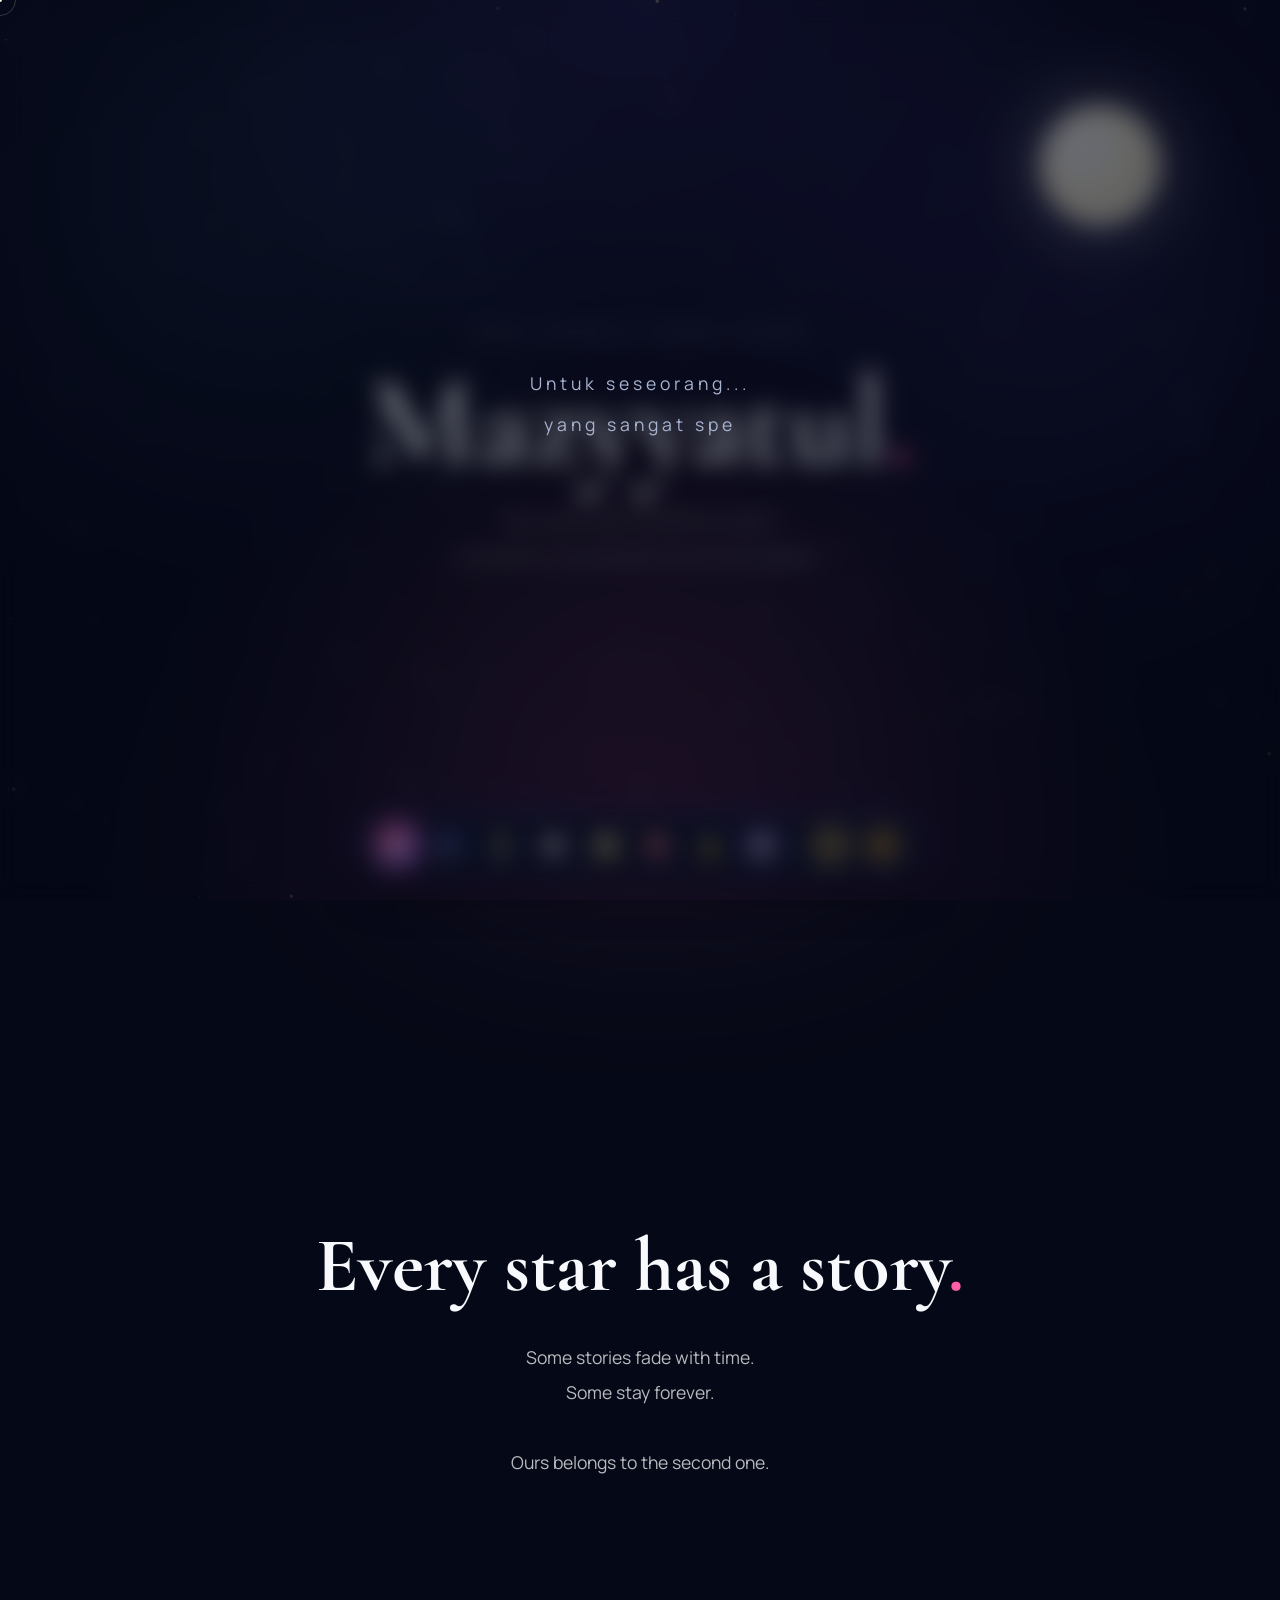
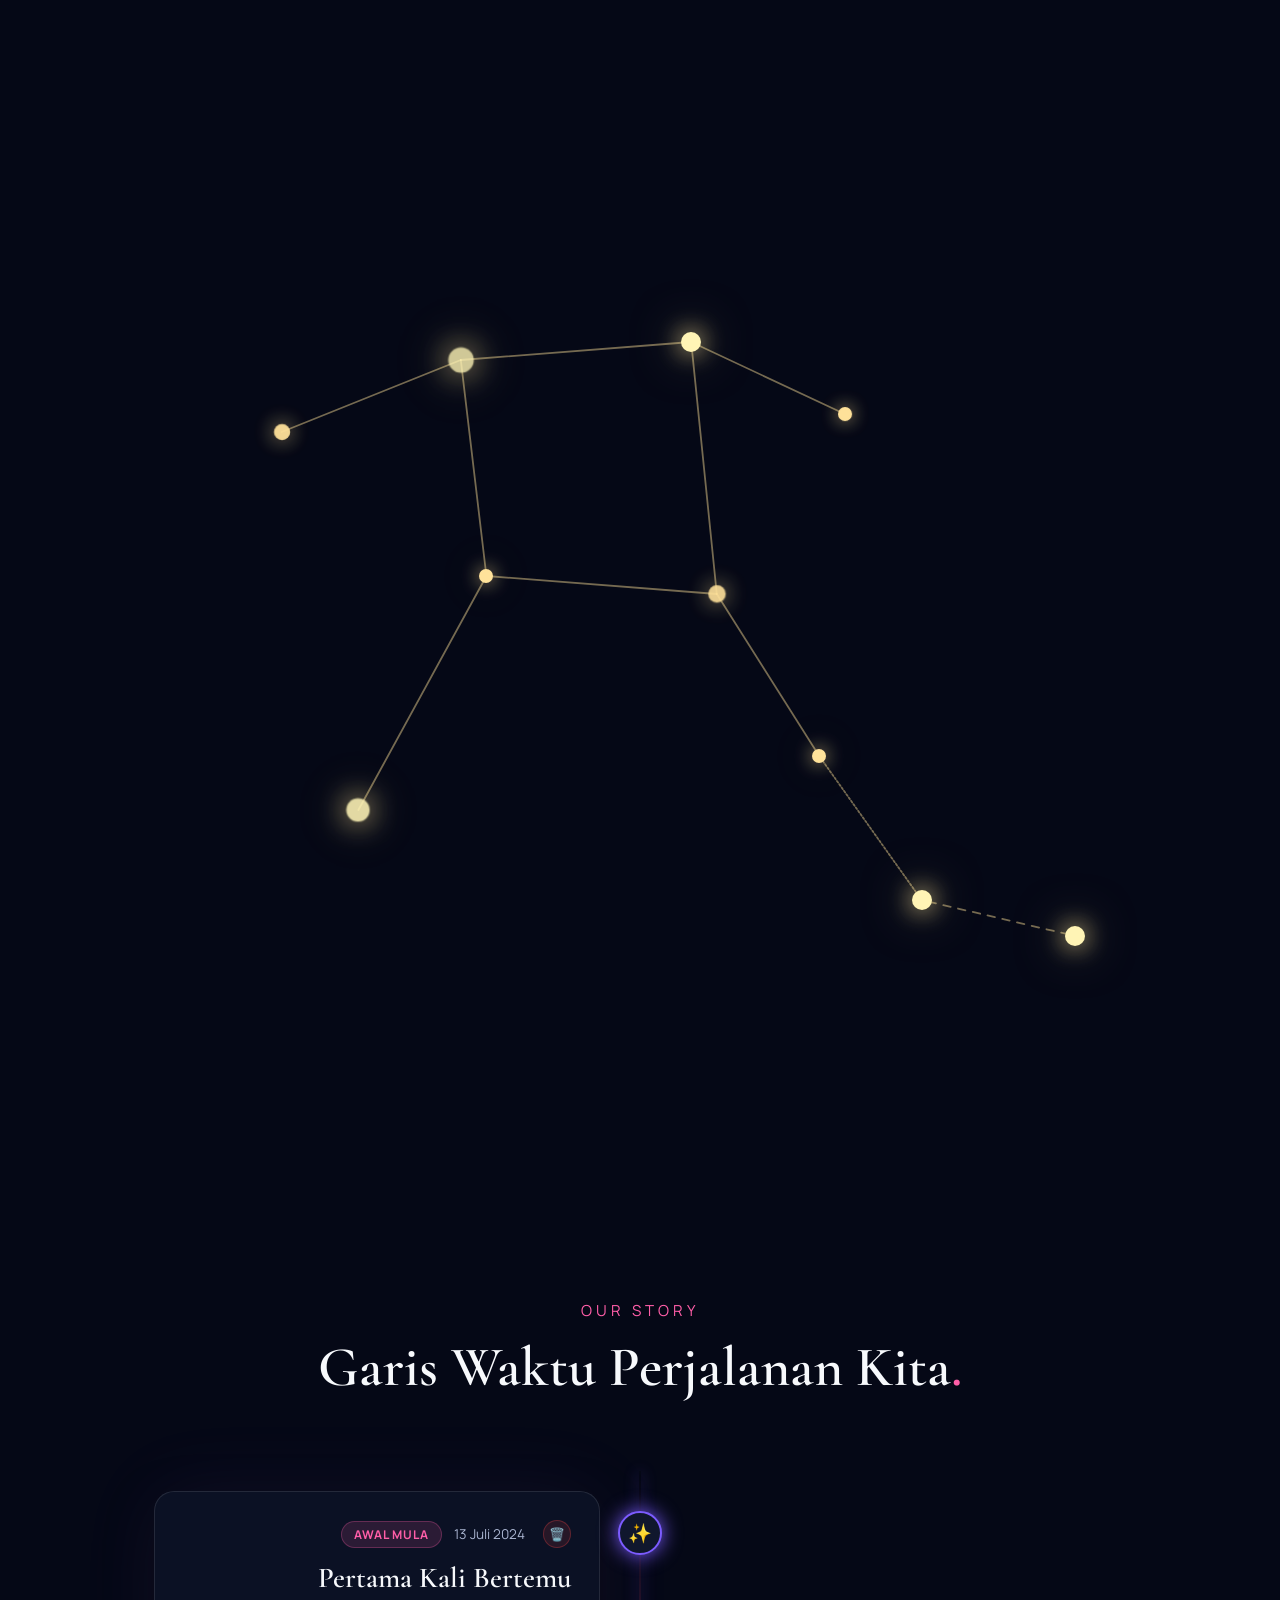
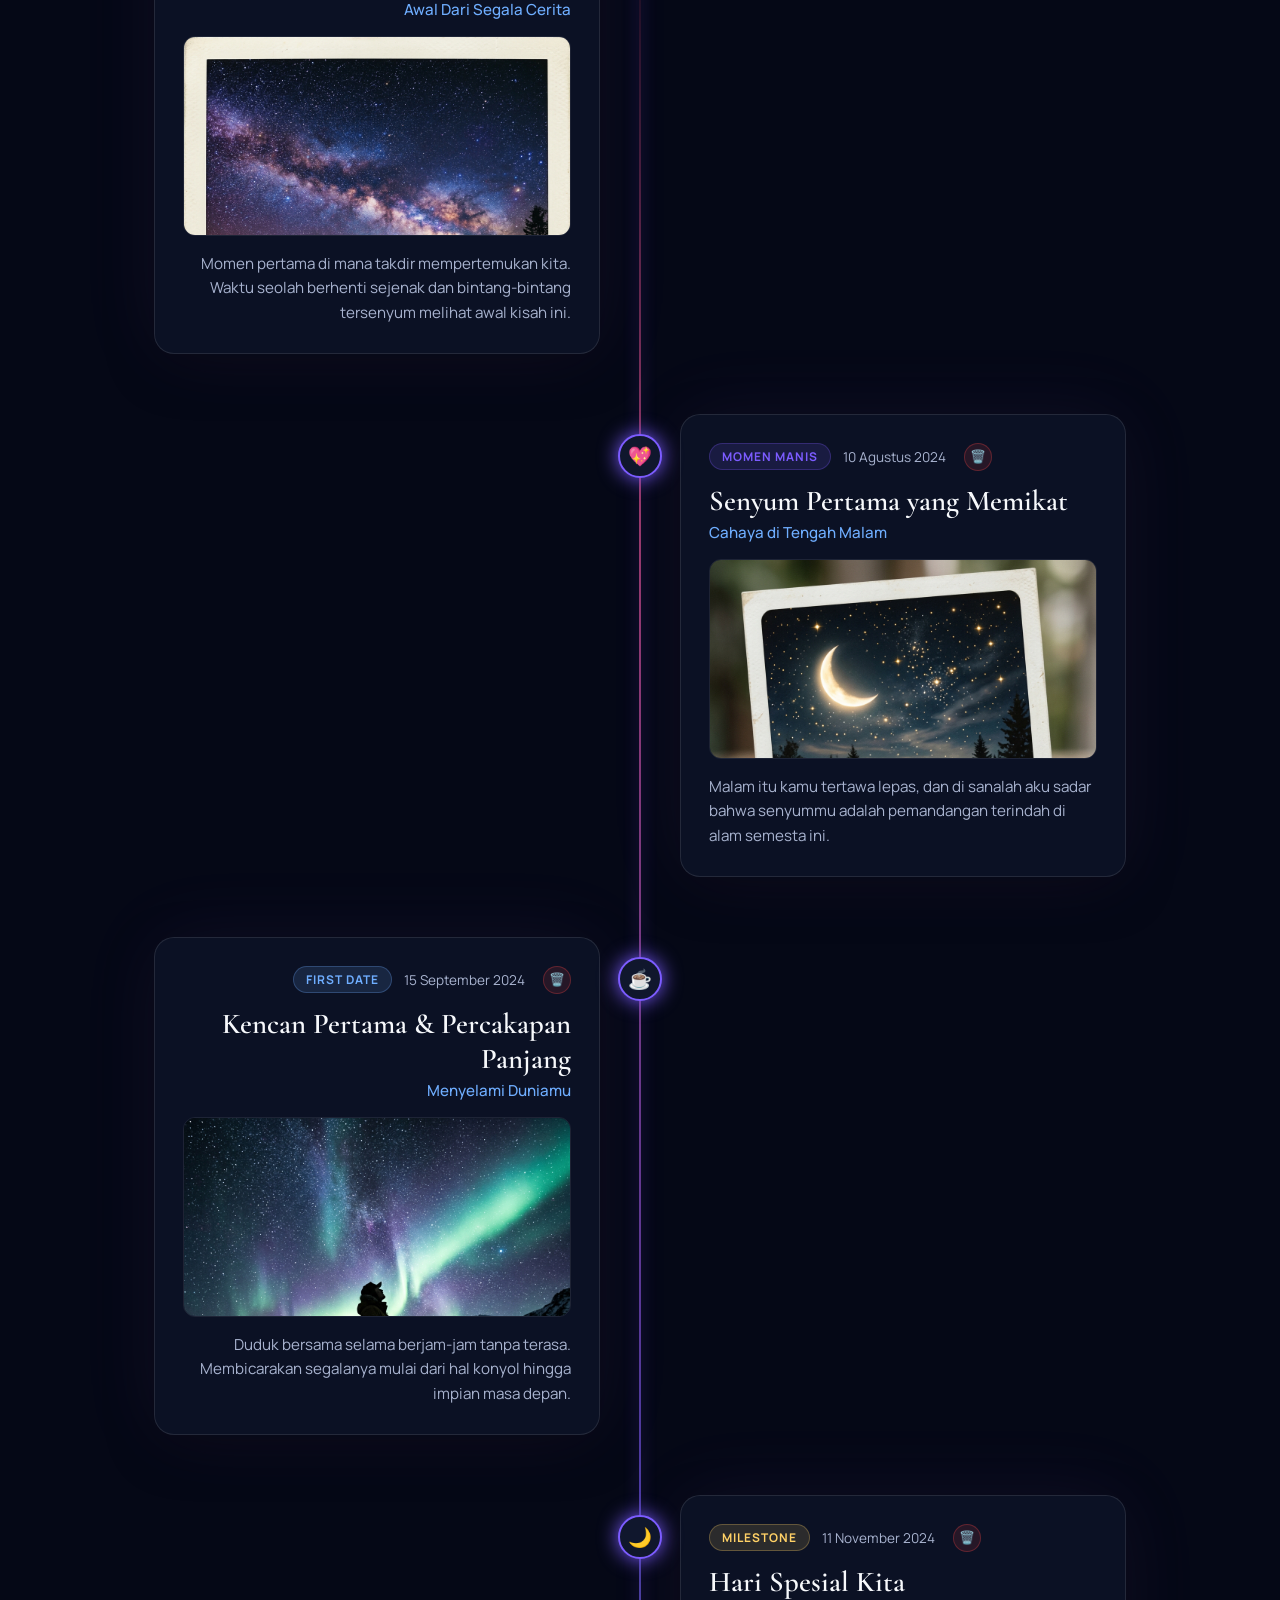
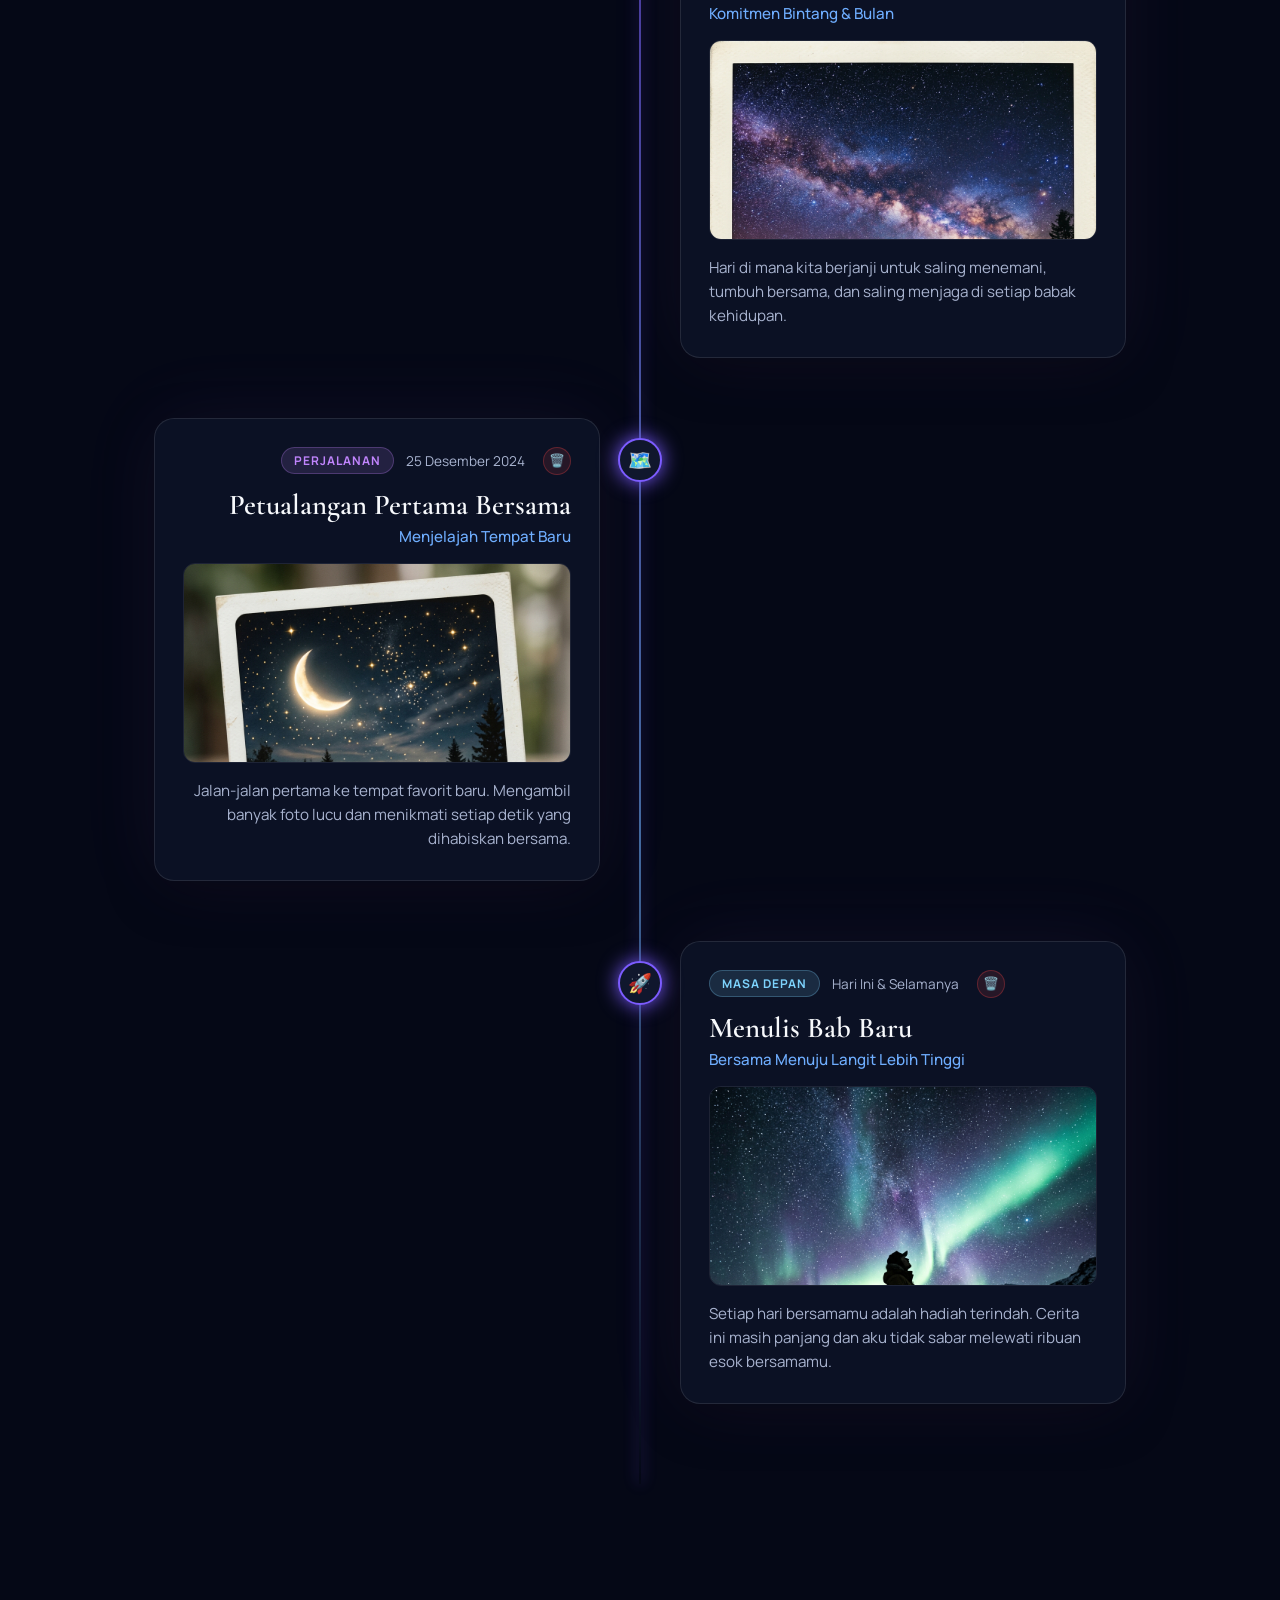
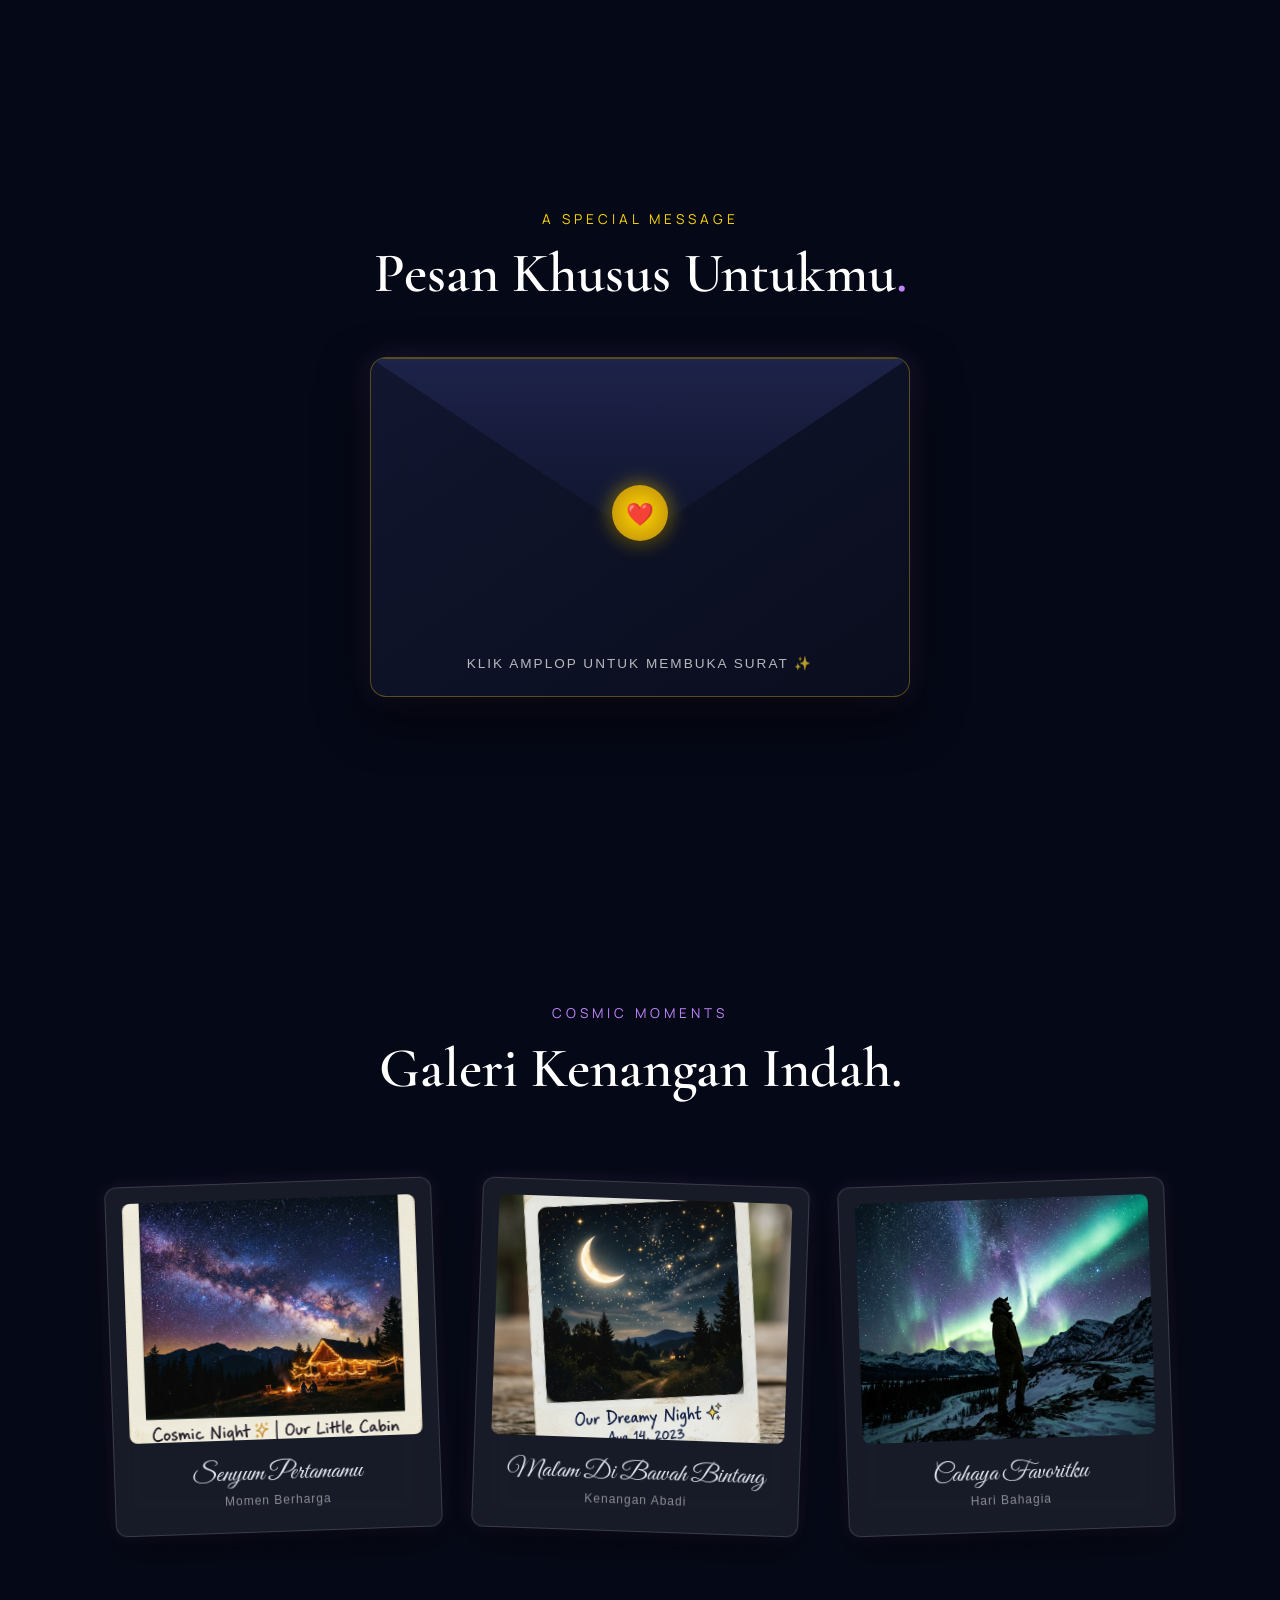
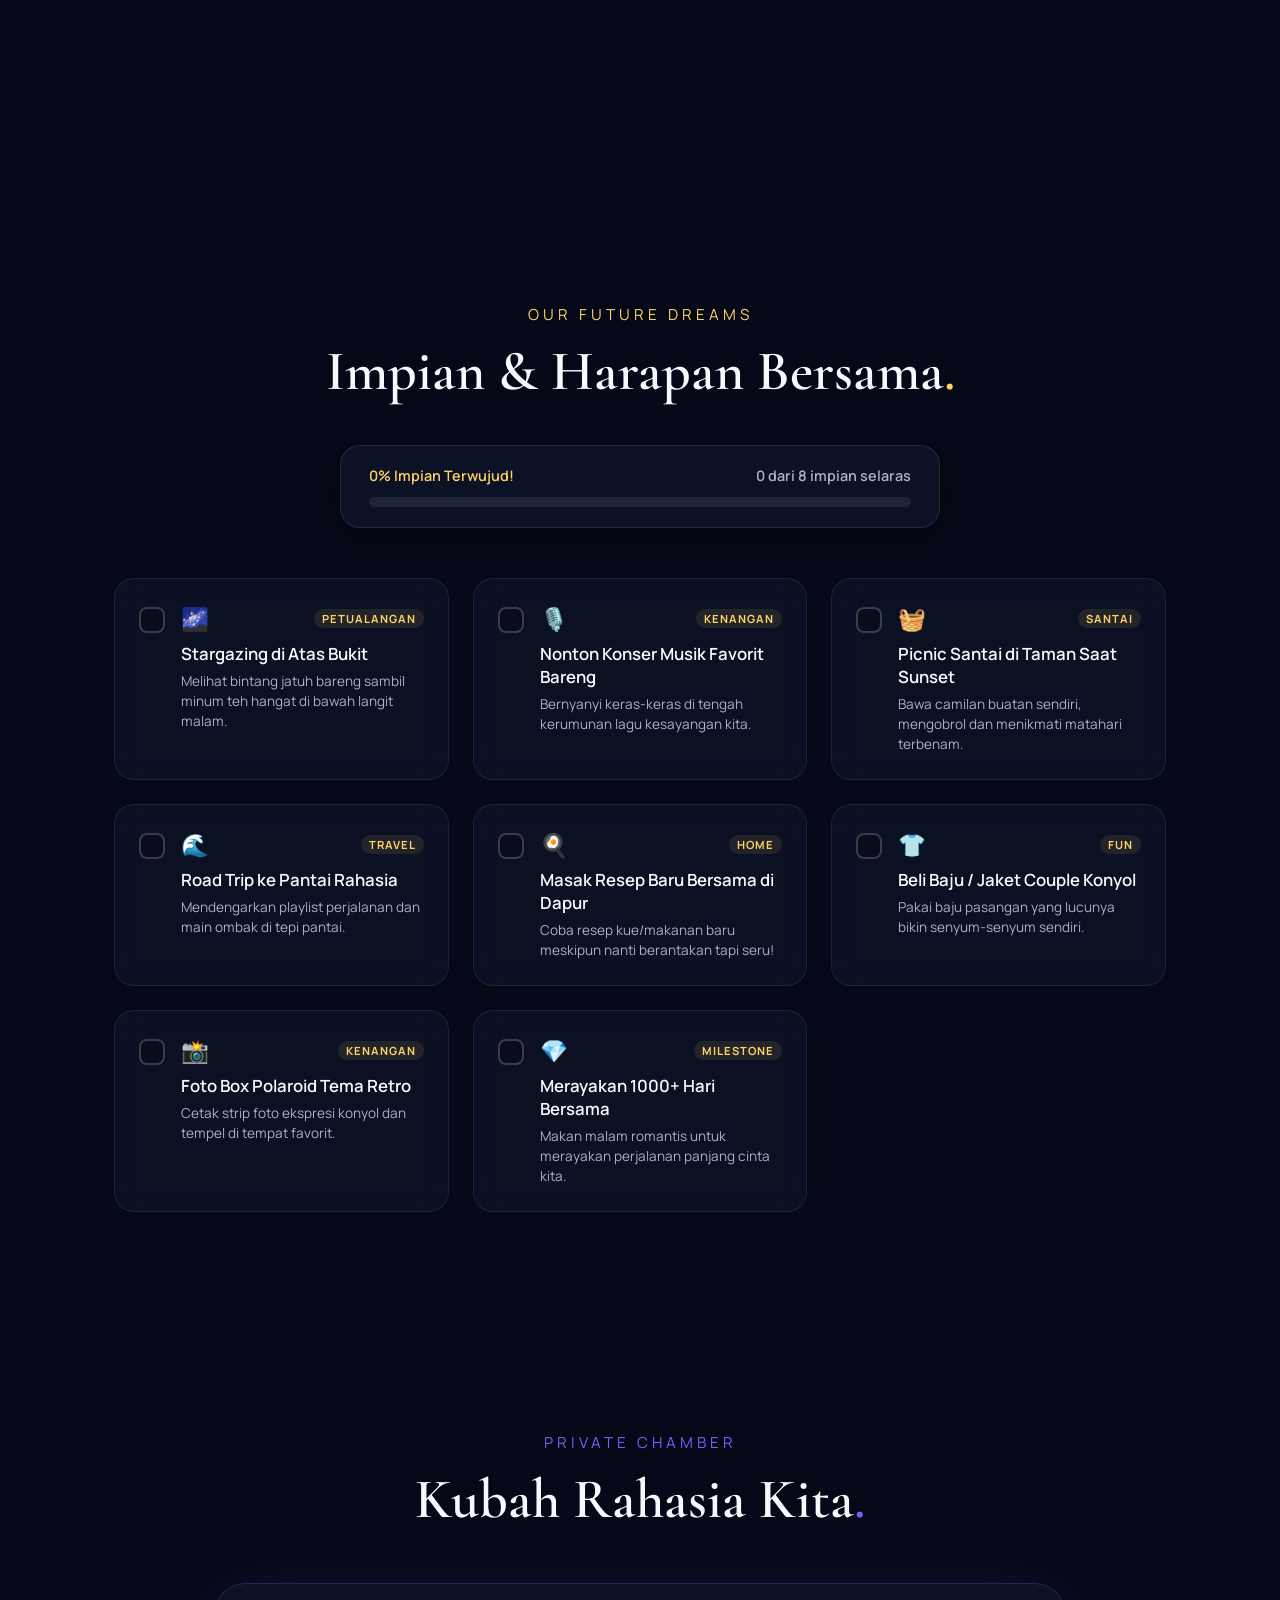
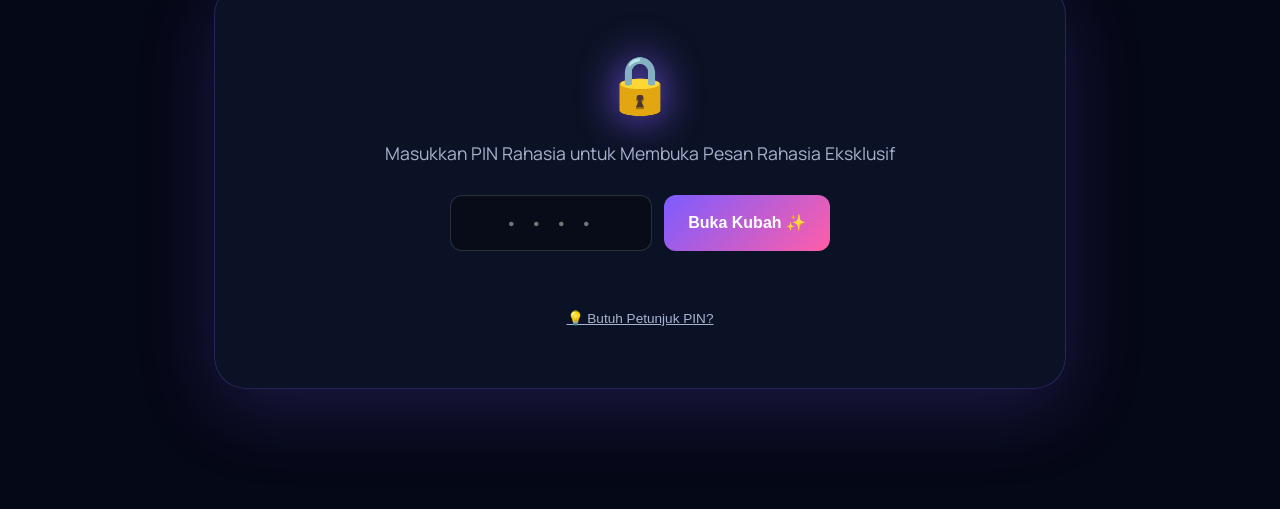
==== commit 35b48161: "menambahkan light mode" ====
--- a/index.html
+++ b/index.html
@@ -40,6 +40,7 @@
     <link rel="stylesheet" href="css/components/audio.css">
     <link rel="stylesheet" href="css/components/dock.css">
     <link rel="stylesheet" href="css/components/modal-add.css">
+    <link rel="stylesheet" href="css/effects/light-bg.css">
     <link rel="stylesheet" href="css/responsive.css">
 
 </head>
@@ -55,6 +56,22 @@
         <canvas id="stars"></canvas>
 
         <div class="moon"></div>
+
+        <!-- Light Mode Elements -->
+        <div class="sun"></div>
+        <div class="sun-rays"></div>
+
+        <div class="cloud cloud--1"><div class="cloud__shape"></div></div>
+        <div class="cloud cloud--2"><div class="cloud__shape"></div></div>
+        <div class="cloud cloud--3"><div class="cloud__shape"></div></div>
+
+        <div class="ocean">
+            <div class="ocean__gradient"></div>
+            <div class="ocean__wave ocean__wave--1"></div>
+            <div class="ocean__wave ocean__wave--2"></div>
+            <div class="ocean__wave ocean__wave--3"></div>
+            <div class="ocean__shimmer"></div>
+        </div>
 
         <div class="gradient-bg"></div>
 
@@ -336,6 +353,10 @@
             ✨
             <span class="dock-item__tooltip">Tambah Kenangan</span>
         </button>
+        <button type="button" class="dock-item dock-item--theme" id="theme-toggle">
+            ☀️
+            <span class="dock-item__tooltip">Mode Pantai</span>
+        </button>
     </nav>
 
     <!-- =========================================
@@ -434,6 +455,7 @@
         gsap.ticker.lagSmoothing(0);
     </script>
 
+    <script type="module" src="js/birds.js"></script>
     <script type="module" src="js/app.js"></script>
 
 </body>
--- a/css/variables.css
+++ b/css/variables.css
@@ -1,81 +1,118 @@
-:root {
-
-    /* ===========================
-       COLORS
-    =========================== */
-
-    --bg: #050816;
-    --surface: #10172D;
-    --surface-glass: rgba(16, 23, 45, 0.6);
-
-    --primary: #FF5EA8;
-    --secondary: #7C5CFF;
-    --accent: #6FAEFF;
-    --gold: #FFD166;
-
-    --text: #F7F9FC;
-    --muted: #A8B3CF;
-
-    --border: rgba(255, 255, 255, 0.08);
-    --border-hover: rgba(255, 255, 255, 0.15);
-
-    /* ===========================
-       FONTS
-    =========================== */
-
-    --display-font: "Cormorant Garamond", serif;
-    --body-font: "Manrope", sans-serif;
-    --accent-font: "Great Vibes", cursive;
-
-    /* ===========================
-       RADIUS
-    =========================== */
-
-    --radius-sm: 12px;
-    --radius-md: 20px;
-    --radius-lg: 32px;
-
-    /* ===========================
-       SHADOWS
-    =========================== */
-
-    --shadow-primary:
-        0 20px 80px rgba(124, 92, 255, 0.25);
-
-    --shadow-soft:
-        0 10px 30px rgba(0, 0, 0, 0.25);
-
-    --shadow-glow:
-        0 0 80px rgba(174, 132, 255, 0.12);
-
-    --shadow-card:
-        0 15px 50px rgba(0, 0, 0, 0.25),
-        0 0 80px rgba(174, 132, 255, 0.08);
-
-    /* ===========================
-       TRANSITIONS
-    =========================== */
-
-    --fast: 0.25s;
-    --medium: 0.5s;
-    --slow: 0.8s;
-
-    /* ===========================
-       BLUR
-    =========================== */
-
-    --blur-sm: 8px;
-    --blur-md: 16px;
-    --blur-lg: 32px;
-
-    /* ===========================
-       Z-INDEX
-    =========================== */
-
-    --z-bg: -10;
-    --z-content: 10;
-    --z-overlay: 100;
-    --z-modal: 999;
-    --z-opening: 9999;
-
-}+:root {
+
+    /* ===========================
+       COLORS
+    =========================== */
+
+    --bg: #050816;
+    --surface: #10172D;
+    --surface-glass: rgba(16, 23, 45, 0.6);
+
+    --primary: #FF5EA8;
+    --secondary: #7C5CFF;
+    --accent: #6FAEFF;
+    --gold: #FFD166;
+
+    --text: #F7F9FC;
+    --muted: #A8B3CF;
+
+    --border: rgba(255, 255, 255, 0.08);
+    --border-hover: rgba(255, 255, 255, 0.15);
+
+    /* ===========================
+       FONTS
+    =========================== */
+
+    --display-font: "Cormorant Garamond", serif;
+    --body-font: "Manrope", sans-serif;
+    --accent-font: "Great Vibes", cursive;
+
+    /* ===========================
+       RADIUS
+    =========================== */
+
+    --radius-sm: 12px;
+    --radius-md: 20px;
+    --radius-lg: 32px;
+
+    /* ===========================
+       SHADOWS
+    =========================== */
+
+    --shadow-primary:
+        0 20px 80px rgba(124, 92, 255, 0.25);
+
+    --shadow-soft:
+        0 10px 30px rgba(0, 0, 0, 0.25);
+
+    --shadow-glow:
+        0 0 80px rgba(174, 132, 255, 0.12);
+
+    --shadow-card:
+        0 15px 50px rgba(0, 0, 0, 0.25),
+        0 0 80px rgba(174, 132, 255, 0.08);
+
+    /* ===========================
+       TRANSITIONS
+    =========================== */
+
+    --fast: 0.25s;
+    --medium: 0.5s;
+    --slow: 0.8s;
+
+    /* ===========================
+       BLUR
+    =========================== */
+
+    --blur-sm: 8px;
+    --blur-md: 16px;
+    --blur-lg: 32px;
+
+    /* ===========================
+       Z-INDEX
+    =========================== */
+
+    --z-bg: -10;
+    --z-content: 10;
+    --z-overlay: 100;
+    --z-modal: 999;
+    --z-opening: 9999;
+
+}
+
+/* ===========================
+   LIGHT MODE (BEACH THEME)
+=========================== */
+
+[data-theme="light"] {
+
+    /* COLORS */
+    --bg: #E8F4FD;
+    --surface: #FFFFFF;
+    --surface-glass: rgba(255, 255, 255, 0.72);
+
+    --primary: #FF6B8A;
+    --secondary: #3BA4CF;
+    --accent: #45B7D1;
+    --gold: #F5A623;
+
+    --text: #1B2A4A;
+    --muted: #5E7290;
+
+    --border: rgba(0, 0, 0, 0.08);
+    --border-hover: rgba(0, 0, 0, 0.15);
+
+    /* SHADOWS */
+    --shadow-primary:
+        0 20px 80px rgba(59, 164, 207, 0.18);
+
+    --shadow-soft:
+        0 10px 30px rgba(0, 0, 0, 0.08);
+
+    --shadow-glow:
+        0 0 80px rgba(245, 166, 35, 0.10);
+
+    --shadow-card:
+        0 15px 50px rgba(0, 0, 0, 0.08),
+        0 0 80px rgba(59, 164, 207, 0.06);
+}
--- a/css/base.css
+++ b/css/base.css
@@ -1,61 +1,75 @@
-body {
-
-    background: var(--bg);
-
-    color: var(--text);
-
-    font-family: var(--body-font);
-
-    overflow-x: hidden;
-
-    position: relative;
-
-}
-
-#app {
-
-    position: relative;
-
-    z-index: var(--z-content);
-
-}
-
-/* ===============================
-   CUSTOM CURSOR
-=============================== */
-
-.custom-cursor {
-    position: fixed;
-    top: 0;
-    left: 0;
-    width: 32px;
-    height: 32px;
-    border: 1.5px solid rgba(255, 255, 255, 0.2);
-    border-radius: 50%;
-    pointer-events: none;
-    z-index: 99999;
-    transform: translate(-50%, -50%);
-    transition: border-color 0.3s ease;
-    mix-blend-mode: difference;
-}
-
-.custom-cursor__dot {
-    position: fixed;
-    top: 0;
-    left: 0;
-    width: 4px;
-    height: 4px;
-    background: white;
-    border-radius: 50%;
-    pointer-events: none;
-    z-index: 99999;
-    transform: translate(-50%, -50%);
-    mix-blend-mode: difference;
-}
-
-@media (hover: none) and (pointer: coarse) {
-    .custom-cursor,
-    .custom-cursor__dot {
-        display: none !important;
-    }
-}+body {
+
+    background: var(--bg);
+
+    color: var(--text);
+
+    font-family: var(--body-font);
+
+    overflow-x: hidden;
+
+    position: relative;
+
+    transition: background 0.6s ease, color 0.6s ease;
+
+}
+
+#app {
+
+    position: relative;
+
+    z-index: var(--z-content);
+
+}
+
+/* ===============================
+   CUSTOM CURSOR
+=============================== */
+
+.custom-cursor {
+    position: fixed;
+    top: 0;
+    left: 0;
+    width: 32px;
+    height: 32px;
+    border: 1.5px solid rgba(255, 255, 255, 0.2);
+    border-radius: 50%;
+    pointer-events: none;
+    z-index: 99999;
+    transform: translate(-50%, -50%);
+    transition: border-color 0.3s ease;
+    mix-blend-mode: difference;
+}
+
+.custom-cursor__dot {
+    position: fixed;
+    top: 0;
+    left: 0;
+    width: 4px;
+    height: 4px;
+    background: white;
+    border-radius: 50%;
+    pointer-events: none;
+    z-index: 99999;
+    transform: translate(-50%, -50%);
+    mix-blend-mode: difference;
+}
+
+@media (hover: none) and (pointer: coarse) {
+    .custom-cursor,
+    .custom-cursor__dot {
+        display: none !important;
+    }
+}
+
+/* =========================================
+   LIGHT MODE — CURSOR
+========================================== */
+
+[data-theme="light"] .custom-cursor {
+    border: 1.5px solid rgba(27, 42, 74, 0.15);
+}
+
+[data-theme="light"] .custom-cursor__dot {
+    background: var(--text);
+}
--- a/css/aurora.css
+++ b/css/aurora.css
@@ -1,205 +1,258 @@
-/* ==========================
-   BACKGROUND WRAPPER
-========================== */
-
-.background{
-
-    position:fixed;
-
-    inset:0;
-
-    overflow:hidden;
-
-    pointer-events:none;
-
-    z-index:-10;
-
-}
-
-/* ==========================
-   STARS CANVAS
-========================== */
-
-#stars {
-
-    position: fixed;
-
-    inset: 0;
-
-    width: 100%;
-
-    height: 100%;
-
-    z-index: -4;
-
-}
-
-/* ==========================
-   BACKGROUND
-========================== */
-
-.gradient-bg {
-
-    position: fixed;
-
-    inset: 0;
-
-    z-index: -5;
-
-    background:
-        radial-gradient(circle at top,
-            rgba(124, 92, 255, .18),
-            transparent 40%),
-
-        radial-gradient(circle at bottom,
-            rgba(255, 94, 168, .15),
-            transparent 50%),
-
-        #050816;
-
-}
-
-/* ==========================
-   AURORA
-========================== */
-
-.aurora {
-
-    position: fixed;
-
-    inset: 0;
-
-    z-index: -3;
-
-    filter: blur(90px);
-
-    opacity: .7;
-
-    will-change: transform;
-
-    transform-origin: center;
-
-    background:
-
-        radial-gradient(circle at 20% 20%,
-            rgba(111, 174, 255, .20),
-            transparent 30%),
-
-        radial-gradient(circle at 80% 30%,
-            rgba(124, 92, 255, .25),
-            transparent 30%),
-
-        radial-gradient(circle at 50% 80%,
-            rgba(255, 94, 168, .18),
-            transparent 35%);
-
-}
-
-/* ==========================
-   NOISE
-========================== */
-
-.noise {
-
-    position: fixed;
-
-    inset: 0;
-
-    z-index: -2;
-
-    opacity: .03;
-
-    background-image:
-        url("https://grainy-gradients.vercel.app/noise.svg");
-
-}
-
-/* ==========================
-   MOON
-========================== */
-
-.moon {
-
-    position: fixed;
-
-    top: 100px;
-
-    right: 120px;
-
-    width: 120px;
-
-    height: 120px;
-
-    border-radius: 50%;
-
-    background:
-
-        radial-gradient(circle at 35% 35%,
-
-            #ffffff,
-
-            #f6f1d3 45%,
-
-            #d6d2c0 100%);
-
-    box-shadow:
-
-        0 0 60px rgba(255, 255, 255, .35),
-
-        0 0 160px rgba(255, 255, 255, .10);
-
-    z-index: -1;
-
-    opacity: .9;
-
-}
-
-/* ==========================
-   STARS SMOOTHING
-========================== */
-
-#stars {
-
-    image-rendering: auto;
-
-    pointer-events: none;
-
-}
-
-/* ==========================
-   CURSOR LIGHT
-========================== */
-
-.cursor-light {
-
-    position: fixed;
-
-    width: 350px;
-
-    height: 350px;
-
-    border-radius: 50%;
-
-    pointer-events: none;
-
-    z-index: -1;
-
-    opacity: .08;
-
-    transform: translate(-50%, -50%);
-
-    background: radial-gradient(
-
-        circle,
-
-        rgba(174,132,255,.45),
-
-        rgba(255,94,168,.15),
-
-        transparent 70%
-
-    );
-
-    filter: blur(50px);
-
-}+/* ==========================
+   BACKGROUND WRAPPER
+========================== */
+
+.background{
+
+    position:fixed;
+
+    inset:0;
+
+    overflow:hidden;
+
+    pointer-events:none;
+
+    z-index:-10;
+
+}
+
+/* ==========================
+   STARS CANVAS
+========================== */
+
+#stars {
+
+    position: fixed;
+
+    inset: 0;
+
+    width: 100%;
+
+    height: 100%;
+
+    z-index: -4;
+
+}
+
+/* ==========================
+   BACKGROUND
+========================== */
+
+.gradient-bg {
+
+    position: fixed;
+
+    inset: 0;
+
+    z-index: -5;
+
+    background:
+        radial-gradient(circle at top,
+            rgba(124, 92, 255, .18),
+            transparent 40%),
+
+        radial-gradient(circle at bottom,
+            rgba(255, 94, 168, .15),
+            transparent 50%),
+
+        #050816;
+
+}
+
+/* ==========================
+   AURORA
+========================== */
+
+.aurora {
+
+    position: fixed;
+
+    inset: 0;
+
+    z-index: -3;
+
+    filter: blur(90px);
+
+    opacity: .7;
+
+    will-change: transform;
+
+    transform-origin: center;
+
+    background:
+
+        radial-gradient(circle at 20% 20%,
+            rgba(111, 174, 255, .20),
+            transparent 30%),
+
+        radial-gradient(circle at 80% 30%,
+            rgba(124, 92, 255, .25),
+            transparent 30%),
+
+        radial-gradient(circle at 50% 80%,
+            rgba(255, 94, 168, .18),
+            transparent 35%);
+
+}
+
+/* ==========================
+   NOISE
+========================== */
+
+.noise {
+
+    position: fixed;
+
+    inset: 0;
+
+    z-index: -2;
+
+    opacity: .03;
+
+    background-image:
+        url("https://grainy-gradients.vercel.app/noise.svg");
+
+}
+
+/* ==========================
+   MOON
+========================== */
+
+.moon {
+
+    position: fixed;
+
+    top: 100px;
+
+    right: 120px;
+
+    width: 120px;
+
+    height: 120px;
+
+    border-radius: 50%;
+
+    background:
+
+        radial-gradient(circle at 35% 35%,
+
+            #ffffff,
+
+            #f6f1d3 45%,
+
+            #d6d2c0 100%);
+
+    box-shadow:
+
+        0 0 60px rgba(255, 255, 255, .35),
+
+        0 0 160px rgba(255, 255, 255, .10);
+
+    z-index: -1;
+
+    opacity: .9;
+
+}
+
+/* ==========================
+   STARS SMOOTHING
+========================== */
+
+#stars {
+
+    image-rendering: auto;
+
+    pointer-events: none;
+
+}
+
+/* ==========================
+   CURSOR LIGHT
+========================== */
+
+.cursor-light {
+
+    position: fixed;
+
+    width: 350px;
+
+    height: 350px;
+
+    border-radius: 50%;
+
+    pointer-events: none;
+
+    z-index: -1;
+
+    opacity: .08;
+
+    transform: translate(-50%, -50%);
+
+    background: radial-gradient(
+
+        circle,
+
+        rgba(174,132,255,.45),
+
+        rgba(255,94,168,.15),
+
+        transparent 70%
+
+    );
+
+    filter: blur(50px);
+
+}
+
+/* ===========================================================
+   LIGHT MODE OVERRIDES — BACKGROUND ENGINE
+=========================================================== */
+
+/* Sky gradient — bright blue sky fading to warm horizon */
+[data-theme="light"] .gradient-bg {
+    background:
+        radial-gradient(circle at 80% 10%,
+            rgba(255, 213, 79, 0.15),
+            transparent 30%),
+
+        linear-gradient(180deg,
+            #87CEEB 0%,
+            #A8D8EA 30%,
+            #B8E2F2 50%,
+            #D4ECFA 70%,
+            #E8F4FD 100%);
+}
+
+/* Aurora → hidden in light mode (replaced by sun rays in light-bg.css) */
+[data-theme="light"] .aurora {
+    opacity: 0;
+    pointer-events: none;
+}
+
+/* Moon → hidden in light mode (replaced by sun in light-bg.css) */
+[data-theme="light"] .moon {
+    opacity: 0;
+    pointer-events: none;
+}
+
+/* Noise → softer in light mode */
+[data-theme="light"] .noise {
+    opacity: 0.015;
+}
+
+/* Cursor light → warm golden glow */
+[data-theme="light"] .cursor-light {
+    background: radial-gradient(
+        circle,
+        rgba(255, 183, 77, 0.30),
+        rgba(255, 213, 79, 0.10),
+        transparent 70%
+    );
+    opacity: 0.06;
+}
+
+/* Stars canvas → hidden in light mode (birds.js takes over) */
+[data-theme="light"] #stars {
+    opacity: 0;
+    pointer-events: none;
+}
--- a/css/opening.css
+++ b/css/opening.css
@@ -1,83 +1,99 @@
-/* ===================================
-   OPENING SCREEN
-=================================== */
-
-.opening {
-    position: fixed;
-    inset: 0;
-    display: flex;
-    justify-content: center;
-    align-items: center;
-    background: rgba(5, 8, 22, 0.55);
-    backdrop-filter: blur(12px);
-    -webkit-backdrop-filter: blur(12px);
-    z-index: var(--z-opening);
-}
-
-.opening-content {
-    text-align: center;
-    padding: 24px;
-}
-
-.line {
-    opacity: 0;
-    font-size: 1.1rem;
-    color: var(--muted);
-    letter-spacing: 4px;
-    margin-bottom: 12px;
-    min-height: 1.6em;
-}
-
-.name {
-    margin-top: 30px;
-    font-size: 5rem;
-    font-family: var(--display-font);
-    color: white;
-    opacity: 0;
-}
-
-.click-anywhere {
-    margin-top: 70px;
-    opacity: 0;
-    font-size: 0.9rem;
-    color: rgba(255, 255, 255, 0.5);
-    letter-spacing: 3px;
-    animation: blink 2s ease-in-out infinite;
-}
-
-/* ===============================
-   RESPONSIVE: OPENING
-=============================== */
-
-@media (max-width: 768px) {
-    .line {
-        font-size: 0.95rem;
-        letter-spacing: 3px;
-    }
-
-    .name {
-        font-size: 3.2rem;
-        margin-top: 24px;
-    }
-
-    .click-anywhere {
-        font-size: 0.8rem;
-        margin-top: 50px;
-    }
-}
-
-@media (max-width: 480px) {
-    .line {
-        font-size: 0.85rem;
-        letter-spacing: 2px;
-    }
-
-    .name {
-        font-size: 2.4rem;
-    }
-
-    .click-anywhere {
-        font-size: 0.75rem;
-        margin-top: 40px;
-    }
-}+/* ===================================
+   OPENING SCREEN
+=================================== */
+
+.opening {
+    position: fixed;
+    inset: 0;
+    display: flex;
+    justify-content: center;
+    align-items: center;
+    background: rgba(5, 8, 22, 0.55);
+    backdrop-filter: blur(12px);
+    -webkit-backdrop-filter: blur(12px);
+    z-index: var(--z-opening);
+}
+
+.opening-content {
+    text-align: center;
+    padding: 24px;
+}
+
+.line {
+    opacity: 0;
+    font-size: 1.1rem;
+    color: var(--muted);
+    letter-spacing: 4px;
+    margin-bottom: 12px;
+    min-height: 1.6em;
+}
+
+.name {
+    margin-top: 30px;
+    font-size: 5rem;
+    font-family: var(--display-font);
+    color: white;
+    opacity: 0;
+}
+
+.click-anywhere {
+    margin-top: 70px;
+    opacity: 0;
+    font-size: 0.9rem;
+    color: rgba(255, 255, 255, 0.5);
+    letter-spacing: 3px;
+    animation: blink 2s ease-in-out infinite;
+}
+
+/* ===============================
+   RESPONSIVE: OPENING
+=============================== */
+
+@media (max-width: 768px) {
+    .line {
+        font-size: 0.95rem;
+        letter-spacing: 3px;
+    }
+
+    .name {
+        font-size: 3.2rem;
+        margin-top: 24px;
+    }
+
+    .click-anywhere {
+        font-size: 0.8rem;
+        margin-top: 50px;
+    }
+}
+
+@media (max-width: 480px) {
+    .line {
+        font-size: 0.85rem;
+        letter-spacing: 2px;
+    }
+
+    .name {
+        font-size: 2.4rem;
+    }
+
+    .click-anywhere {
+        font-size: 0.75rem;
+        margin-top: 40px;
+    }
+}
+
+/* =========================================
+   LIGHT MODE — OPENING
+========================================== */
+
+[data-theme="light"] .opening {
+    background: rgba(232, 244, 253, 0.65);
+}
+
+[data-theme="light"] .name {
+    color: var(--text);
+}
+
+[data-theme="light"] .click-anywhere {
+    color: rgba(27, 42, 74, 0.45);
+}
--- a/css/pages/hero.css
+++ b/css/pages/hero.css
@@ -1,133 +1,155 @@
-/* ===================================================
-   HERO SECTION
-=================================================== */
-
-.hero {
-    position: relative;
-    min-height: 100vh;
-    display: flex;
-    justify-content: center;
-    align-items: center;
-    text-align: center;
-    padding-inline: 24px;
-    will-change: transform;
-}
-
-.hero__content {
-    max-width: 850px;
-    z-index: 5;
-    position: relative;
-    will-change: transform;
-}
-
-.hero__eyebrow {
-    color: var(--muted);
-    text-transform: uppercase;
-    letter-spacing: 8px;
-    font-size: 0.85rem;
-    margin-bottom: 20px;
-    font-weight: 500;
-}
-
-.hero__title {
-    font-family: var(--display-font);
-    font-size: clamp(4.5rem, 11vw, 8rem);
-    line-height: 0.95;
-    font-weight: 700;
-    margin-bottom: 18px;
-    text-shadow:
-        0 0 12px rgba(255, 255, 255, 0.08),
-        0 0 28px rgba(255, 255, 255, 0.04);
-}
-
-.hero__title span {
-    color: var(--primary);
-}
-
-.hero__subtitle {
-    max-width: 620px;
-    margin: 0 auto;
-    color: rgba(255, 255, 255, 0.72);
-    font-size: 1.15rem;
-    line-height: 2;
-    font-weight: 300;
-    letter-spacing: 0.3px;
-}
-
-.hero__scroll {
-    position: absolute;
-    bottom: 50px;
-    left: 50%;
-    transform: translateX(-50%);
-    display: flex;
-    flex-direction: column;
-    align-items: center;
-    gap: 10px;
-    color: rgba(255, 255, 255, 0.5);
-    font-size: 0.85rem;
-    letter-spacing: 3px;
-}
-
-.hero__scroll span {
-    width: 2px;
-    height: 45px;
-    background: rgba(255, 255, 255, 0.25);
-    animation: scrollPulse 2s ease-in-out infinite;
-}
-
-@keyframes scrollPulse {
-    0%, 100% {
-        transform: scaleY(0.6);
-        opacity: 0.4;
-    }
-    50% {
-        transform: scaleY(1);
-        opacity: 1;
-    }
-}
-
-/* ===============================
-   RESPONSIVE: HERO
-=============================== */
-
-@media (max-width: 768px) {
-    .hero {
-        min-height: 90vh;
-        padding-inline: 20px;
-    }
-
-    .hero__eyebrow {
-        font-size: 0.75rem;
-        letter-spacing: 6px;
-        margin-bottom: 16px;
-    }
-
-    .hero__title {
-        font-size: clamp(3rem, 12vw, 4.5rem);
-    }
-
-    .hero__subtitle {
-        font-size: 1rem;
-        line-height: 1.8;
-    }
-
-    .hero__scroll {
-        bottom: 40px;
-    }
-}
-
-@media (max-width: 480px) {
-    .hero {
-        min-height: 85vh;
-        padding-inline: 16px;
-    }
-
-    .hero__title {
-        font-size: clamp(2.5rem, 14vw, 3rem);
-    }
-
-    .hero__subtitle {
-        font-size: 0.9rem;
-        line-height: 1.7;
-    }
-}+/* ===================================================
+   HERO SECTION
+=================================================== */
+
+.hero {
+    position: relative;
+    min-height: 100vh;
+    display: flex;
+    justify-content: center;
+    align-items: center;
+    text-align: center;
+    padding-inline: 24px;
+    will-change: transform;
+}
+
+.hero__content {
+    max-width: 850px;
+    z-index: 5;
+    position: relative;
+    will-change: transform;
+}
+
+.hero__eyebrow {
+    color: var(--muted);
+    text-transform: uppercase;
+    letter-spacing: 8px;
+    font-size: 0.85rem;
+    margin-bottom: 20px;
+    font-weight: 500;
+}
+
+.hero__title {
+    font-family: var(--display-font);
+    font-size: clamp(4.5rem, 11vw, 8rem);
+    line-height: 0.95;
+    font-weight: 700;
+    margin-bottom: 18px;
+    text-shadow:
+        0 0 12px rgba(255, 255, 255, 0.08),
+        0 0 28px rgba(255, 255, 255, 0.04);
+}
+
+.hero__title span {
+    color: var(--primary);
+}
+
+.hero__subtitle {
+    max-width: 620px;
+    margin: 0 auto;
+    color: rgba(255, 255, 255, 0.72);
+    font-size: 1.15rem;
+    line-height: 2;
+    font-weight: 300;
+    letter-spacing: 0.3px;
+}
+
+.hero__scroll {
+    position: absolute;
+    bottom: 50px;
+    left: 50%;
+    transform: translateX(-50%);
+    display: flex;
+    flex-direction: column;
+    align-items: center;
+    gap: 10px;
+    color: rgba(255, 255, 255, 0.5);
+    font-size: 0.85rem;
+    letter-spacing: 3px;
+}
+
+.hero__scroll span {
+    width: 2px;
+    height: 45px;
+    background: rgba(255, 255, 255, 0.25);
+    animation: scrollPulse 2s ease-in-out infinite;
+}
+
+@keyframes scrollPulse {
+    0%, 100% {
+        transform: scaleY(0.6);
+        opacity: 0.4;
+    }
+    50% {
+        transform: scaleY(1);
+        opacity: 1;
+    }
+}
+
+/* ===============================
+   RESPONSIVE: HERO
+=============================== */
+
+@media (max-width: 768px) {
+    .hero {
+        min-height: 90vh;
+        padding-inline: 20px;
+    }
+
+    .hero__eyebrow {
+        font-size: 0.75rem;
+        letter-spacing: 6px;
+        margin-bottom: 16px;
+    }
+
+    .hero__title {
+        font-size: clamp(3rem, 12vw, 4.5rem);
+    }
+
+    .hero__subtitle {
+        font-size: 1rem;
+        line-height: 1.8;
+    }
+
+    .hero__scroll {
+        bottom: 40px;
+    }
+}
+
+@media (max-width: 480px) {
+    .hero {
+        min-height: 85vh;
+        padding-inline: 16px;
+    }
+
+    .hero__title {
+        font-size: clamp(2.5rem, 14vw, 3rem);
+    }
+
+    .hero__subtitle {
+        font-size: 0.9rem;
+        line-height: 1.7;
+    }
+}
+
+/* =========================================
+   LIGHT MODE — HERO
+========================================== */
+
+[data-theme="light"] .hero__title {
+    text-shadow:
+        0 0 12px rgba(0, 0, 0, 0.04),
+        0 0 28px rgba(0, 0, 0, 0.02);
+}
+
+[data-theme="light"] .hero__subtitle {
+    color: rgba(27, 42, 74, 0.65);
+}
+
+[data-theme="light"] .hero__scroll {
+    color: rgba(27, 42, 74, 0.45);
+}
+
+[data-theme="light"] .hero__scroll span {
+    background: rgba(27, 42, 74, 0.20);
+}
--- a/css/pages/transition.css
+++ b/css/pages/transition.css
@@ -1,67 +1,75 @@
-/* ==========================================
-   TRANSITION SECTION
-========================================== */
-
-.transition {
-    min-height: 100vh;
-    display: flex;
-    justify-content: center;
-    align-items: center;
-    text-align: center;
-    padding: 80px 24px;
-}
-
-.transition__content {
-    max-width: 720px;
-}
-
-.transition__title {
-    font-family: var(--display-font);
-    font-size: clamp(2.8rem, 6vw, 5rem);
-    line-height: 1.2;
-}
-
-.transition__title span {
-    color: var(--primary);
-}
-
-.transition__desc {
-    margin-top: 28px;
-    color: rgba(255, 255, 255, 0.72);
-    line-height: 2;
-    font-size: 1.1rem;
-}
-
-/* ===============================
-   RESPONSIVE: TRANSITION
-=============================== */
-
-@media (max-width: 768px) {
-    .transition {
-        min-height: 70vh;
-        padding: 60px 20px;
-    }
-
-    .transition__title {
-        font-size: clamp(2rem, 7vw, 2.8rem);
-    }
-
-    .transition__desc {
-        font-size: 1rem;
-        line-height: 1.8;
-    }
-}
-
-@media (max-width: 480px) {
-    .transition {
-        padding: 40px 16px;
-    }
-
-    .transition__title {
-        font-size: clamp(1.6rem, 8vw, 2rem);
-    }
-
-    .transition__desc {
-        font-size: 0.9rem;
-    }
-}+/* ==========================================
+   TRANSITION SECTION
+========================================== */
+
+.transition {
+    min-height: 100vh;
+    display: flex;
+    justify-content: center;
+    align-items: center;
+    text-align: center;
+    padding: 80px 24px;
+}
+
+.transition__content {
+    max-width: 720px;
+}
+
+.transition__title {
+    font-family: var(--display-font);
+    font-size: clamp(2.8rem, 6vw, 5rem);
+    line-height: 1.2;
+}
+
+.transition__title span {
+    color: var(--primary);
+}
+
+.transition__desc {
+    margin-top: 28px;
+    color: rgba(255, 255, 255, 0.72);
+    line-height: 2;
+    font-size: 1.1rem;
+}
+
+/* ===============================
+   RESPONSIVE: TRANSITION
+=============================== */
+
+@media (max-width: 768px) {
+    .transition {
+        min-height: 70vh;
+        padding: 60px 20px;
+    }
+
+    .transition__title {
+        font-size: clamp(2rem, 7vw, 2.8rem);
+    }
+
+    .transition__desc {
+        font-size: 1rem;
+        line-height: 1.8;
+    }
+}
+
+@media (max-width: 480px) {
+    .transition {
+        padding: 40px 16px;
+    }
+
+    .transition__title {
+        font-size: clamp(1.6rem, 8vw, 2rem);
+    }
+
+    .transition__desc {
+        font-size: 0.9rem;
+    }
+}
+
+/* =========================================
+   LIGHT MODE — TRANSITION
+========================================== */
+
+[data-theme="light"] .transition__desc {
+    color: rgba(27, 42, 74, 0.65);
+}
--- a/css/pages/memories.css
+++ b/css/pages/memories.css
@@ -1,198 +1,241 @@
-/* =====================================
-   MEMORIES SECTION
-===================================== */
-
-.memories {
-    position: relative;
-    min-height: 100vh;
-    display: flex;
-    justify-content: center;
-    align-items: center;
-    overflow: hidden;
-    padding: 40px 0;
-}
-
-/* ==========================
-   SKY CONTAINER
-=========================== */
-
-.sky {
-    position: relative;
-    width: 100%;
-    height: 100vh;
-    min-height: 500px;
-}
-
-/* ==========================
-   MEMORY STAR
-=========================== */
-
-.memory-star {
-    position: absolute;
-    width: 14px;
-    height: 14px;
-    border: none;
-    border-radius: 50%;
-    cursor: pointer;
-    background: #FFE29A;
-    box-shadow:
-        0 0 18px rgba(255, 226, 154, 0.8),
-        0 0 50px rgba(255, 226, 154, 0.25);
-    transform: translate(-50%, -50%);
-    transition:
-        transform 0.35s cubic-bezier(0.34, 1.56, 0.64, 1),
-        box-shadow 0.35s ease;
-    will-change: transform;
-    z-index: 2;
-}
-
-.memory-star::after {
-    content: attr(data-label);
-    position: absolute;
-    bottom: calc(100% + 10px);
-    left: 50%;
-    transform: translateX(-50%) scale(0.8);
-    background: rgba(0, 0, 0, 0.7);
-    backdrop-filter: blur(8px);
-    -webkit-backdrop-filter: blur(8px);
-    color: white;
-    font-size: 0.75rem;
-    padding: 4px 12px;
-    border-radius: 8px;
-    white-space: nowrap;
-    opacity: 0;
-    pointer-events: none;
-    transition: opacity 0.3s ease, transform 0.3s ease;
-}
-
-.memory-star:hover::after {
-    opacity: 1;
-    transform: translateX(-50%) scale(1);
-}
-
-.memory-star--special {
-    width: 20px;
-    height: 20px;
-    background: #FFF4B5;
-    box-shadow:
-        0 0 25px rgba(255, 230, 150, 1),
-        0 0 50px rgba(255, 230, 150, 0.5);
-    animation: starPulse 3s ease-in-out infinite alternate;
-}
-
-@keyframes starPulse {
-    0% {
-        box-shadow: 0 0 20px rgba(255, 230, 150, 0.8), 0 0 40px rgba(255, 230, 150, 0.4);
-    }
-    100% {
-        box-shadow: 0 0 35px rgba(255, 230, 150, 1), 0 0 70px rgba(255, 230, 150, 0.7);
-    }
-}
-
-.memory-star:hover {
-    transform: translate(-50%, -50%) scale(2);
-    box-shadow:
-        0 0 28px rgba(255, 226, 154, 1),
-        0 0 90px rgba(255, 226, 154, 0.8);
-}
-
-/* ==========================
-   CONSTELLATION LINES
-=========================== */
-
-.constellation-lines {
-    position: absolute;
-    inset: 0;
-    width: 100%;
-    height: 100%;
-    pointer-events: none;
-    z-index: 1;
-}
-
-.constellation-lines line {
-    stroke: rgba(255, 226, 154, 0.45);
-    stroke-width: 1.8;
-    stroke-linecap: round;
-    transition: stroke 0.3s ease, stroke-width 0.3s ease;
-}
-
-.constellation-lines line.line-active {
-    stroke: rgba(255, 245, 210, 1);
-    stroke-width: 2.8;
-}
-
-/* ==========================
-   STAR LABEL ON HOVER
-=========================== */
-
-.star-tooltip {
-    position: fixed;
-    pointer-events: none;
-    background: rgba(10, 15, 30, 0.9);
-    border: 1px solid rgba(255, 255, 255, 0.15);
-    color: white;
-    padding: 8px 16px;
-    border-radius: 10px;
-    font-size: 0.8rem;
-    z-index: 100;
-    opacity: 0;
-    transform: translateY(6px);
-    transition: opacity 0.2s ease, transform 0.2s ease;
-    white-space: nowrap;
-}
-
-.star-tooltip.visible {
-    opacity: 1;
-    transform: translateY(0);
-}
-
-/* ==========================
-   RESPONSIVE
-=========================== */
-
-@media (max-width: 768px) {
-    .memories {
-        min-height: 70vh;
-        padding: 20px 0;
-    }
-
-    .sky {
-        height: 70vh;
-        min-height: 400px;
-    }
-
-    .memory-star {
-        width: 10px;
-        height: 10px;
-    }
-
-    .memory-star--special {
-        width: 16px;
-        height: 16px;
-    }
-
-    .memory-star::after {
-        display: none;
-    }
-}
-
-@media (max-width: 480px) {
-    .memories {
-        min-height: 60vh;
-    }
-
-    .sky {
-        height: 60vh;
-        min-height: 350px;
-    }
-
-    .memory-star {
-        width: 8px;
-        height: 8px;
-    }
-
-    .memory-star--special {
-        width: 12px;
-        height: 12px;
-    }
-}+/* =====================================
+   MEMORIES SECTION
+===================================== */
+
+.memories {
+    position: relative;
+    min-height: 100vh;
+    display: flex;
+    justify-content: center;
+    align-items: center;
+    overflow: hidden;
+    padding: 40px 0;
+}
+
+/* ==========================
+   SKY CONTAINER
+=========================== */
+
+.sky {
+    position: relative;
+    width: 100%;
+    height: 100vh;
+    min-height: 500px;
+}
+
+/* ==========================
+   MEMORY STAR
+=========================== */
+
+.memory-star {
+    position: absolute;
+    width: 14px;
+    height: 14px;
+    border: none;
+    border-radius: 50%;
+    cursor: pointer;
+    background: #FFE29A;
+    box-shadow:
+        0 0 18px rgba(255, 226, 154, 0.8),
+        0 0 50px rgba(255, 226, 154, 0.25);
+    transform: translate(-50%, -50%);
+    transition:
+        transform 0.35s cubic-bezier(0.34, 1.56, 0.64, 1),
+        box-shadow 0.35s ease;
+    will-change: transform;
+    z-index: 2;
+}
+
+.memory-star::after {
+    content: attr(data-label);
+    position: absolute;
+    bottom: calc(100% + 10px);
+    left: 50%;
+    transform: translateX(-50%) scale(0.8);
+    background: rgba(0, 0, 0, 0.7);
+    backdrop-filter: blur(8px);
+    -webkit-backdrop-filter: blur(8px);
+    color: white;
+    font-size: 0.75rem;
+    padding: 4px 12px;
+    border-radius: 8px;
+    white-space: nowrap;
+    opacity: 0;
+    pointer-events: none;
+    transition: opacity 0.3s ease, transform 0.3s ease;
+}
+
+.memory-star:hover::after {
+    opacity: 1;
+    transform: translateX(-50%) scale(1);
+}
+
+.memory-star--special {
+    width: 20px;
+    height: 20px;
+    background: #FFF4B5;
+    box-shadow:
+        0 0 25px rgba(255, 230, 150, 1),
+        0 0 50px rgba(255, 230, 150, 0.5);
+    animation: starPulse 3s ease-in-out infinite alternate;
+}
+
+@keyframes starPulse {
+    0% {
+        box-shadow: 0 0 20px rgba(255, 230, 150, 0.8), 0 0 40px rgba(255, 230, 150, 0.4);
+    }
+    100% {
+        box-shadow: 0 0 35px rgba(255, 230, 150, 1), 0 0 70px rgba(255, 230, 150, 0.7);
+    }
+}
+
+.memory-star:hover {
+    transform: translate(-50%, -50%) scale(2);
+    box-shadow:
+        0 0 28px rgba(255, 226, 154, 1),
+        0 0 90px rgba(255, 226, 154, 0.8);
+}
+
+/* ==========================
+   CONSTELLATION LINES
+=========================== */
+
+.constellation-lines {
+    position: absolute;
+    inset: 0;
+    width: 100%;
+    height: 100%;
+    pointer-events: none;
+    z-index: 1;
+}
+
+.constellation-lines line {
+    stroke: rgba(255, 226, 154, 0.45);
+    stroke-width: 1.8;
+    stroke-linecap: round;
+    transition: stroke 0.3s ease, stroke-width 0.3s ease;
+}
+
+.constellation-lines line.line-active {
+    stroke: rgba(255, 245, 210, 1);
+    stroke-width: 2.8;
+}
+
+/* ==========================
+   STAR LABEL ON HOVER
+=========================== */
+
+.star-tooltip {
+    position: fixed;
+    pointer-events: none;
+    background: rgba(10, 15, 30, 0.9);
+    border: 1px solid rgba(255, 255, 255, 0.15);
+    color: white;
+    padding: 8px 16px;
+    border-radius: 10px;
+    font-size: 0.8rem;
+    z-index: 100;
+    opacity: 0;
+    transform: translateY(6px);
+    transition: opacity 0.2s ease, transform 0.2s ease;
+    white-space: nowrap;
+}
+
+.star-tooltip.visible {
+    opacity: 1;
+    transform: translateY(0);
+}
+
+/* ==========================
+   RESPONSIVE
+=========================== */
+
+@media (max-width: 768px) {
+    .memories {
+        min-height: 70vh;
+        padding: 20px 0;
+    }
+
+    .sky {
+        height: 70vh;
+        min-height: 400px;
+    }
+
+    .memory-star {
+        width: 10px;
+        height: 10px;
+    }
+
+    .memory-star--special {
+        width: 16px;
+        height: 16px;
+    }
+
+    .memory-star::after {
+        display: none;
+    }
+}
+
+@media (max-width: 480px) {
+    .memories {
+        min-height: 60vh;
+    }
+
+    .sky {
+        height: 60vh;
+        min-height: 350px;
+    }
+
+    .memory-star {
+        width: 8px;
+        height: 8px;
+    }
+
+    .memory-star--special {
+        width: 12px;
+        height: 12px;
+    }
+}
+
+/* =========================================
+   LIGHT MODE — MEMORIES
+========================================== */
+
+[data-theme="light"] .memory-star {
+    background: #F5A623;
+    box-shadow:
+        0 0 18px rgba(245, 166, 35, 0.7),
+        0 0 50px rgba(245, 166, 35, 0.2);
+}
+
+[data-theme="light"] .memory-star--special {
+    background: #FF9800;
+    box-shadow:
+        0 0 25px rgba(255, 152, 0, 0.8),
+        0 0 50px rgba(255, 152, 0, 0.4);
+}
+
+[data-theme="light"] .memory-star:hover {
+    box-shadow:
+        0 0 28px rgba(245, 166, 35, 0.9),
+        0 0 90px rgba(245, 166, 35, 0.6);
+}
+
+[data-theme="light"] .memory-star::after {
+    background: rgba(255, 255, 255, 0.92);
+    color: var(--text);
+}
+
+[data-theme="light"] .constellation-lines line {
+    stroke: rgba(245, 166, 35, 0.35);
+}
+
+[data-theme="light"] .constellation-lines line.line-active {
+    stroke: rgba(255, 152, 0, 0.8);
+}
+
+[data-theme="light"] .star-tooltip {
+    background: rgba(255, 255, 255, 0.95);
+    border: 1px solid rgba(0, 0, 0, 0.08);
+    color: var(--text);
+}
--- a/css/pages/letter.css
+++ b/css/pages/letter.css
@@ -187,3 +187,59 @@
     color: #c084fc;
     text-align: right;
 }
+
+/* =========================================
+   LIGHT MODE — LETTER
+========================================== */
+
+[data-theme="light"] .letter-header__subtitle {
+    color: var(--gold);
+}
+
+[data-theme="light"] .letter-header__title {
+    color: var(--text);
+}
+
+[data-theme="light"] .letter-header__title span {
+    color: var(--primary);
+}
+
+[data-theme="light"] .envelope {
+    background: linear-gradient(145deg, rgba(255, 255, 255, 0.92), rgba(240, 244, 255, 0.95));
+    border: 1px solid rgba(245, 166, 35, 0.3);
+    box-shadow: 0 20px 50px rgba(0, 0, 0, 0.08),
+                0 0 30px rgba(59, 164, 207, 0.08);
+}
+
+[data-theme="light"] .envelope-wrapper:hover .envelope {
+    box-shadow: 0 30px 60px rgba(0, 0, 0, 0.12),
+                0 0 45px rgba(245, 166, 35, 0.15);
+}
+
+[data-theme="light"] .envelope__flap {
+    background: linear-gradient(180deg, rgba(232, 244, 253, 0.98), rgba(255, 255, 255, 0.95));
+    border-top: 1px solid rgba(245, 166, 35, 0.3);
+}
+
+[data-theme="light"] .envelope__prompt {
+    color: rgba(27, 42, 74, 0.6);
+}
+
+[data-theme="light"] .letter-paper {
+    background: rgba(255, 255, 255, 0.95);
+    border: 1px solid rgba(245, 166, 35, 0.2);
+    box-shadow: 0 25px 60px rgba(0, 0, 0, 0.08),
+                0 0 35px rgba(59, 164, 207, 0.08);
+}
+
+[data-theme="light"] .letter-paper__greeting {
+    color: var(--gold);
+}
+
+[data-theme="light"] .letter-paper__body {
+    color: rgba(27, 42, 74, 0.85);
+}
+
+[data-theme="light"] .letter-paper__signature {
+    color: var(--primary);
+}
--- a/css/pages/gallery.css
+++ b/css/pages/gallery.css
@@ -191,3 +191,68 @@
 .gallery-lightbox__close:hover {
     background: rgba(255, 255, 255, 0.3);
 }
+
+/* =========================================
+   LIGHT MODE — GALLERY
+========================================== */
+
+[data-theme="light"] .gallery-header__subtitle {
+    color: var(--secondary);
+}
+
+[data-theme="light"] .gallery-header__title {
+    color: var(--text);
+}
+
+[data-theme="light"] .polaroid-card {
+    background: rgba(255, 255, 255, 0.85);
+    border: 1px solid rgba(0, 0, 0, 0.06);
+    box-shadow: 0 10px 30px rgba(0, 0, 0, 0.06),
+                0 0 15px rgba(59, 164, 207, 0.05);
+}
+
+[data-theme="light"] .polaroid-card:hover {
+    border-color: rgba(245, 166, 35, 0.3);
+    box-shadow: 0 25px 50px rgba(0, 0, 0, 0.10),
+                0 0 30px rgba(245, 166, 35, 0.12);
+}
+
+[data-theme="light"] .polaroid-card__image-wrap {
+    background: #F0F4FF;
+}
+
+[data-theme="light"] .polaroid-card__caption {
+    color: var(--text);
+}
+
+[data-theme="light"] .polaroid-card__date {
+    color: rgba(27, 42, 74, 0.5);
+}
+
+[data-theme="light"] .polaroid-card__placeholder {
+    background: radial-gradient(circle, rgba(232, 244, 253, 0.8), rgba(240, 244, 255, 0.95));
+    color: var(--gold);
+}
+
+[data-theme="light"] .gallery-lightbox {
+    background: rgba(255, 255, 255, 0.88);
+}
+
+[data-theme="light"] .gallery-lightbox__content {
+    background: rgba(255, 255, 255, 0.98);
+    border: 1px solid rgba(245, 166, 35, 0.2);
+    box-shadow: 0 30px 70px rgba(0, 0, 0, 0.12);
+}
+
+[data-theme="light"] .gallery-lightbox__caption {
+    color: var(--gold);
+}
+
+[data-theme="light"] .gallery-lightbox__close {
+    background: rgba(0, 0, 0, 0.06);
+    color: var(--text);
+}
+
+[data-theme="light"] .gallery-lightbox__close:hover {
+    background: rgba(0, 0, 0, 0.12);
+}
--- a/css/pages/journey.css
+++ b/css/pages/journey.css
@@ -235,3 +235,28 @@
         justify-content: flex-start;
     }
 }
+
+/* =========================================
+   LIGHT MODE — JOURNEY
+========================================== */
+
+[data-theme="light"] .journey-card__content {
+    background: rgba(255, 255, 255, 0.75);
+    border: 1px solid rgba(0, 0, 0, 0.06);
+    box-shadow: 0 10px 35px rgba(0, 0, 0, 0.06);
+}
+
+[data-theme="light"] .journey-card__content:hover {
+    border-color: rgba(255, 107, 138, 0.25);
+    box-shadow: 0 20px 50px rgba(59, 164, 207, 0.12);
+}
+
+[data-theme="light"] .journey-card__node {
+    background: var(--surface);
+    border: 2px solid var(--secondary);
+    box-shadow: 0 0 15px rgba(59, 164, 207, 0.25);
+}
+
+[data-theme="light"] .journey-card__img-wrap {
+    border: 1px solid rgba(0, 0, 0, 0.06);
+}
--- a/css/pages/bucketlist.css
+++ b/css/pages/bucketlist.css
@@ -212,3 +212,41 @@
     color: var(--muted);
     line-height: 1.5;
 }
+
+/* =========================================
+   LIGHT MODE — BUCKET LIST
+========================================== */
+
+[data-theme="light"] .bucket-progress-wrapper {
+    background: rgba(255, 255, 255, 0.75);
+    border: 1px solid rgba(0, 0, 0, 0.06);
+    box-shadow: 0 8px 25px rgba(0, 0, 0, 0.05);
+}
+
+[data-theme="light"] .bucket-progress__bar {
+    background: rgba(0, 0, 0, 0.06);
+}
+
+[data-theme="light"] .bucket-card {
+    background: rgba(255, 255, 255, 0.72);
+    border: 1px solid rgba(0, 0, 0, 0.06);
+}
+
+[data-theme="light"] .bucket-card:hover {
+    border-color: rgba(245, 166, 35, 0.25);
+    box-shadow: 0 12px 35px rgba(245, 166, 35, 0.10);
+}
+
+[data-theme="light"] .bucket-card.is-completed {
+    background: rgba(245, 166, 35, 0.06);
+    border-color: rgba(245, 166, 35, 0.3);
+}
+
+[data-theme="light"] .bucket-card__checkbox {
+    border: 2px solid rgba(0, 0, 0, 0.15);
+    background: rgba(0, 0, 0, 0.03);
+}
+
+[data-theme="light"] .bucket-card__badge {
+    background: rgba(245, 166, 35, 0.08);
+}
--- a/css/pages/vault.css
+++ b/css/pages/vault.css
@@ -192,3 +192,34 @@
     line-height: 1.8;
     color: var(--text);
 }
+
+/* =========================================
+   LIGHT MODE — VAULT
+========================================== */
+
+[data-theme="light"] .vault-lock-screen {
+    background: rgba(255, 255, 255, 0.80);
+    border: 1px solid rgba(59, 164, 207, 0.2);
+    box-shadow: 0 20px 80px rgba(59, 164, 207, 0.10);
+}
+
+[data-theme="light"] .vault-input {
+    background: rgba(0, 0, 0, 0.04);
+    border: 1px solid rgba(0, 0, 0, 0.12);
+}
+
+[data-theme="light"] .vault-input:focus {
+    border-color: var(--secondary);
+    box-shadow: 0 0 15px rgba(59, 164, 207, 0.20);
+}
+
+[data-theme="light"] .vault-content-screen {
+    background: rgba(255, 255, 255, 0.85);
+    border: 1px solid rgba(245, 166, 35, 0.2);
+    box-shadow: 0 20px 80px rgba(245, 166, 35, 0.08);
+}
+
+[data-theme="light"] .vault-secret-paper {
+    background: rgba(0, 0, 0, 0.02);
+    border: 1px solid rgba(0, 0, 0, 0.06);
+}
--- a/css/components/modal.css
+++ b/css/components/modal.css
@@ -244,4 +244,48 @@
 .secret-toast.show {
     opacity: 1;
     transform: translateX(-50%) translateY(0);
-}+}
+
+/* =========================================
+   LIGHT MODE — MODAL & TOAST
+========================================== */
+
+[data-theme="light"] .memory-modal {
+    background: rgba(255, 255, 255, 0.50);
+}
+
+[data-theme="light"] .memory-card {
+    background: rgba(255, 255, 255, 0.96);
+    border: 1px solid rgba(0, 0, 0, 0.06);
+}
+
+[data-theme="light"] .memory-card__close-icon {
+    background: rgba(0, 0, 0, 0.06);
+    border: 1px solid rgba(0, 0, 0, 0.08);
+    color: var(--text);
+}
+
+[data-theme="light"] .memory-card__close-icon:hover {
+    background: rgba(0, 0, 0, 0.12);
+}
+
+[data-theme="light"] .memory-card__quote {
+    color: rgba(27, 42, 74, 0.70);
+}
+
+[data-theme="light"] .memory-card__story {
+    color: rgba(27, 42, 74, 0.80);
+}
+
+[data-theme="light"] .memory-card__body::-webkit-scrollbar-thumb {
+    background: rgba(0, 0, 0, 0.12);
+}
+
+[data-theme="light"] .secret-toast {
+    background: rgba(255, 255, 255, 0.92);
+    border: 1px solid rgba(245, 166, 35, 0.3);
+    box-shadow: 0 10px 30px rgba(0, 0, 0, 0.10),
+                0 0 20px rgba(245, 166, 35, 0.12);
+    color: var(--text);
+}
+
--- a/css/components/audio.css
+++ b/css/components/audio.css
@@ -102,3 +102,33 @@
     text-transform: uppercase;
     color: rgba(255, 255, 255, 0.8);
 }
+
+/* =========================================
+   LIGHT MODE — AUDIO
+========================================== */
+
+[data-theme="light"] .audio-control {
+    background: rgba(255, 255, 255, 0.70);
+    border: 1px solid rgba(0, 0, 0, 0.08);
+    box-shadow: 0 8px 32px rgba(0, 0, 0, 0.06),
+                0 0 15px rgba(59, 164, 207, 0.08);
+}
+
+[data-theme="light"] .audio-control:hover {
+    background: rgba(255, 255, 255, 0.88);
+    border-color: rgba(245, 166, 35, 0.25);
+    box-shadow: 0 10px 35px rgba(0, 0, 0, 0.08),
+                0 0 25px rgba(245, 166, 35, 0.12);
+}
+
+[data-theme="light"] .audio-icon {
+    color: var(--text);
+}
+
+[data-theme="light"] .sound-waves span {
+    background: linear-gradient(180deg, var(--gold), var(--primary));
+}
+
+[data-theme="light"] .audio-label {
+    color: rgba(27, 42, 74, 0.70);
+}
--- a/css/components/dock.css
+++ b/css/components/dock.css
@@ -126,3 +126,88 @@
         display: none;
     }
 }
+
+/* Theme Toggle Button */
+.dock-item--theme {
+    background: rgba(255, 183, 77, 0.2);
+    color: var(--gold);
+    border: 1px solid rgba(255, 183, 77, 0.4);
+}
+
+.dock-item--theme:hover,
+.dock-item--theme:active {
+    background: linear-gradient(135deg, #FFB74D, #FFA726);
+    color: #1B2A4A;
+}
+
+/* =========================================
+   LIGHT MODE — DOCK
+========================================== */
+
+[data-theme="light"] .cosmic-dock {
+    background: rgba(255, 255, 255, 0.80);
+    border: 1px solid rgba(0, 0, 0, 0.08);
+    box-shadow: 0 10px 40px rgba(0, 0, 0, 0.10), 0 0 20px rgba(59, 164, 207, 0.08);
+}
+
+[data-theme="light"] .dock-item {
+    color: var(--muted);
+}
+
+[data-theme="light"] .dock-item:hover,
+[data-theme="light"] .dock-item:active {
+    color: var(--text);
+    background: rgba(0, 0, 0, 0.06);
+}
+
+[data-theme="light"] .dock-item.is-active {
+    background: linear-gradient(135deg, var(--primary), var(--secondary));
+    color: white;
+    box-shadow: 0 0 15px rgba(255, 107, 138, 0.4);
+}
+
+[data-theme="light"] .dock-item__tooltip {
+    background: rgba(255, 255, 255, 0.95);
+    border: 1px solid rgba(0, 0, 0, 0.1);
+    color: var(--text);
+}
+
+[data-theme="light"] .dock-divider {
+    background: rgba(0, 0, 0, 0.10);
+}
+
+[data-theme="light"] .dock-item--book {
+    background: rgba(59, 164, 207, 0.15);
+    color: var(--secondary);
+    border: 1px solid rgba(59, 164, 207, 0.3);
+}
+
+[data-theme="light"] .dock-item--book:hover,
+[data-theme="light"] .dock-item--book:active {
+    background: var(--secondary);
+    color: white;
+}
+
+[data-theme="light"] .dock-item--add {
+    background: rgba(245, 166, 35, 0.15);
+    color: var(--gold);
+    border: 1px solid rgba(245, 166, 35, 0.3);
+}
+
+[data-theme="light"] .dock-item--add:hover,
+[data-theme="light"] .dock-item--add:active {
+    background: var(--gold);
+    color: white;
+}
+
+[data-theme="light"] .dock-item--theme {
+    background: rgba(100, 100, 130, 0.12);
+    color: #5E7290;
+    border: 1px solid rgba(100, 100, 130, 0.25);
+}
+
+[data-theme="light"] .dock-item--theme:hover,
+[data-theme="light"] .dock-item--theme:active {
+    background: linear-gradient(135deg, #3d3d6b, #1B2A4A);
+    color: white;
+}
--- a/css/components/modal-add.css
+++ b/css/components/modal-add.css
@@ -165,3 +165,44 @@
     transform: translateY(-2px);
     box-shadow: 0 10px 25px rgba(255, 94, 168, 0.4);
 }
+
+/* =========================================
+   LIGHT MODE — ADD MEMORY MODAL
+========================================== */
+
+[data-theme="light"] .modal-add {
+    background: rgba(255, 255, 255, 0.88);
+}
+
+[data-theme="light"] .modal-add__content {
+    background: rgba(255, 255, 255, 0.97);
+    border: 1px solid rgba(255, 107, 138, 0.25);
+    box-shadow: 0 20px 80px rgba(255, 107, 138, 0.12);
+}
+
+[data-theme="light"] .modal-add__close {
+    background: rgba(0, 0, 0, 0.05);
+}
+
+[data-theme="light"] .modal-add__close:hover {
+    background: rgba(255, 107, 138, 0.15);
+}
+
+[data-theme="light"] .modal-add__field input,
+[data-theme="light"] .modal-add__field textarea,
+[data-theme="light"] .modal-add__field select {
+    background: rgba(0, 0, 0, 0.03);
+    border: 1px solid rgba(0, 0, 0, 0.12);
+}
+
+[data-theme="light"] .modal-add__field input:focus,
+[data-theme="light"] .modal-add__field textarea:focus,
+[data-theme="light"] .modal-add__field select:focus {
+    border-color: var(--primary);
+    box-shadow: 0 0 12px rgba(255, 107, 138, 0.15);
+}
+
+[data-theme="light"] .modal-add__field input[type="file"]::-webkit-file-upload-button {
+    background: rgba(255, 107, 138, 0.10);
+    border: 1px solid rgba(255, 107, 138, 0.3);
+}
--- a/css/effects/light-bg.css
+++ b/css/effects/light-bg.css
@@ -0,0 +1,350 @@
+/* =========================================
+   LIGHT MODE — BEACH BACKGROUND ELEMENTS
+   Sun, Clouds, Ocean, Shimmer
+========================================== */
+
+/* ==========================
+   SUN
+========================== */
+
+.sun {
+    position: fixed;
+    top: 80px;
+    right: 100px;
+    width: 100px;
+    height: 100px;
+    border-radius: 50%;
+    background: radial-gradient(circle at 40% 40%,
+        #FFF9C4,
+        #FFD54F 40%,
+        #FFA726 80%);
+    box-shadow:
+        0 0 60px rgba(255, 183, 77, 0.6),
+        0 0 120px rgba(255, 183, 77, 0.3),
+        0 0 200px rgba(255, 183, 77, 0.15);
+    z-index: -1;
+    opacity: 0;
+    pointer-events: none;
+    transition: opacity 0.8s ease;
+}
+
+[data-theme="light"] .sun {
+    opacity: 1;
+}
+
+/* Sun Rays */
+.sun::before {
+    content: '';
+    position: absolute;
+    top: 50%;
+    left: 50%;
+    width: 300px;
+    height: 300px;
+    transform: translate(-50%, -50%);
+    border-radius: 50%;
+    background: radial-gradient(circle,
+        rgba(255, 213, 79, 0.15),
+        rgba(255, 183, 77, 0.05) 50%,
+        transparent 70%);
+    animation: sunPulse 4s ease-in-out infinite alternate;
+    pointer-events: none;
+}
+
+@keyframes sunPulse {
+    0% {
+        transform: translate(-50%, -50%) scale(1);
+        opacity: 0.6;
+    }
+    100% {
+        transform: translate(-50%, -50%) scale(1.2);
+        opacity: 1;
+    }
+}
+
+/* God Rays */
+.sun-rays {
+    position: fixed;
+    top: 0;
+    right: 0;
+    width: 60%;
+    height: 70vh;
+    z-index: -2;
+    opacity: 0;
+    pointer-events: none;
+    transition: opacity 0.8s ease;
+    background:
+        conic-gradient(
+            from 200deg at 85% 15%,
+            transparent 0deg,
+            rgba(255, 213, 79, 0.06) 15deg,
+            transparent 30deg,
+            rgba(255, 183, 77, 0.04) 60deg,
+            transparent 75deg,
+            rgba(255, 213, 79, 0.05) 110deg,
+            transparent 130deg,
+            rgba(255, 183, 77, 0.03) 160deg,
+            transparent 180deg
+        );
+    filter: blur(15px);
+}
+
+[data-theme="light"] .sun-rays {
+    opacity: 1;
+    animation: raysRotate 30s linear infinite;
+}
+
+@keyframes raysRotate {
+    from { transform: rotate(0deg); }
+    to { transform: rotate(360deg); }
+}
+
+/* ==========================
+   CLOUDS
+========================== */
+
+.cloud {
+    position: fixed;
+    z-index: -1;
+    opacity: 0;
+    pointer-events: none;
+    transition: opacity 0.8s ease;
+}
+
+[data-theme="light"] .cloud {
+    opacity: 1;
+}
+
+.cloud__shape {
+    background: rgba(255, 255, 255, 0.85);
+    border-radius: 50px;
+    position: relative;
+    box-shadow:
+        0 8px 25px rgba(0, 0, 0, 0.04),
+        inset 0 -5px 15px rgba(0, 0, 0, 0.02);
+}
+
+.cloud__shape::before,
+.cloud__shape::after {
+    content: '';
+    position: absolute;
+    background: rgba(255, 255, 255, 0.85);
+    border-radius: 50%;
+}
+
+/* Cloud 1 — Large, top left */
+.cloud--1 {
+    top: 12%;
+    left: -10%;
+    animation: cloudDrift1 50s linear infinite;
+}
+
+.cloud--1 .cloud__shape {
+    width: 180px;
+    height: 55px;
+}
+
+.cloud--1 .cloud__shape::before {
+    width: 70px;
+    height: 70px;
+    top: -30px;
+    left: 30px;
+}
+
+.cloud--1 .cloud__shape::after {
+    width: 90px;
+    height: 90px;
+    top: -45px;
+    left: 70px;
+}
+
+/* Cloud 2 — Medium, top center */
+.cloud--2 {
+    top: 8%;
+    left: -15%;
+    animation: cloudDrift2 65s linear infinite;
+    animation-delay: -20s;
+}
+
+.cloud--2 .cloud__shape {
+    width: 130px;
+    height: 40px;
+}
+
+.cloud--2 .cloud__shape::before {
+    width: 50px;
+    height: 50px;
+    top: -22px;
+    left: 20px;
+}
+
+.cloud--2 .cloud__shape::after {
+    width: 65px;
+    height: 65px;
+    top: -32px;
+    left: 50px;
+}
+
+/* Cloud 3 — Small, high right */
+.cloud--3 {
+    top: 18%;
+    left: -8%;
+    animation: cloudDrift1 75s linear infinite;
+    animation-delay: -35s;
+}
+
+.cloud--3 .cloud__shape {
+    width: 100px;
+    height: 30px;
+}
+
+.cloud--3 .cloud__shape::before {
+    width: 40px;
+    height: 40px;
+    top: -18px;
+    left: 15px;
+}
+
+.cloud--3 .cloud__shape::after {
+    width: 50px;
+    height: 50px;
+    top: -25px;
+    left: 40px;
+}
+
+@keyframes cloudDrift1 {
+    from { transform: translateX(0); }
+    to { transform: translateX(calc(100vw + 200px)); }
+}
+
+@keyframes cloudDrift2 {
+    from { transform: translateX(0); }
+    to { transform: translateX(calc(100vw + 250px)); }
+}
+
+/* ==========================
+   OCEAN
+========================== */
+
+.ocean {
+    position: fixed;
+    bottom: 0;
+    left: 0;
+    width: 100%;
+    height: 28vh;
+    z-index: -1;
+    overflow: hidden;
+    opacity: 0;
+    pointer-events: none;
+    transition: opacity 0.8s ease;
+}
+
+[data-theme="light"] .ocean {
+    opacity: 1;
+}
+
+/* Ocean gradient base */
+.ocean__gradient {
+    position: absolute;
+    inset: 0;
+    background: linear-gradient(180deg,
+        rgba(69, 183, 209, 0) 0%,
+        rgba(69, 183, 209, 0.15) 10%,
+        rgba(52, 152, 219, 0.35) 30%,
+        rgba(41, 128, 185, 0.55) 60%,
+        rgba(30, 100, 160, 0.70) 100%);
+}
+
+/* Animated wave layers */
+.ocean__wave {
+    position: absolute;
+    width: 200%;
+    height: 100%;
+    left: 0;
+    bottom: 0;
+}
+
+.ocean__wave--1 {
+    background: url("data:image/svg+xml,%3Csvg xmlns='http://www.w3.org/2000/svg' viewBox='0 0 1440 320'%3E%3Cpath fill='rgba(69,183,209,0.25)' d='M0,160L48,170.7C96,181,192,203,288,192C384,181,480,139,576,128C672,117,768,139,864,149.3C960,160,1056,160,1152,149.3C1248,139,1344,117,1392,106.7L1440,96L1440,320L1392,320C1344,320,1248,320,1152,320C1056,320,960,320,864,320C768,320,672,320,576,320C480,320,384,320,288,320C192,320,96,320,48,320L0,320Z'/%3E%3C/svg%3E") repeat-x;
+    background-size: 50% 100%;
+    animation: waveFlow 12s linear infinite;
+    opacity: 0.7;
+}
+
+.ocean__wave--2 {
+    background: url("data:image/svg+xml,%3Csvg xmlns='http://www.w3.org/2000/svg' viewBox='0 0 1440 320'%3E%3Cpath fill='rgba(52,152,219,0.30)' d='M0,224L48,213.3C96,203,192,181,288,186.7C384,192,480,224,576,229.3C672,235,768,213,864,192C960,171,1056,149,1152,160C1248,171,1344,213,1392,234.7L1440,256L1440,320L1392,320C1344,320,1248,320,1152,320C1056,320,960,320,864,320C768,320,672,320,576,320C480,320,384,320,288,320C192,320,96,320,48,320L0,320Z'/%3E%3C/svg%3E") repeat-x;
+    background-size: 50% 100%;
+    animation: waveFlow 8s linear infinite reverse;
+    opacity: 0.6;
+}
+
+.ocean__wave--3 {
+    background: url("data:image/svg+xml,%3Csvg xmlns='http://www.w3.org/2000/svg' viewBox='0 0 1440 320'%3E%3Cpath fill='rgba(41,128,185,0.35)' d='M0,288L48,272C96,256,192,224,288,213.3C384,203,480,213,576,224C672,235,768,245,864,234.7C960,224,1056,192,1152,181.3C1248,171,1344,181,1392,186.7L1440,192L1440,320L1392,320C1344,320,1248,320,1152,320C1056,320,960,320,864,320C768,320,672,320,576,320C480,320,384,320,288,320C192,320,96,320,48,320L0,320Z'/%3E%3C/svg%3E") repeat-x;
+    background-size: 50% 100%;
+    animation: waveFlow 15s linear infinite;
+    opacity: 0.5;
+}
+
+@keyframes waveFlow {
+    from { transform: translateX(0); }
+    to { transform: translateX(-50%); }
+}
+
+/* Ocean shimmer / sparkles */
+.ocean__shimmer {
+    position: absolute;
+    inset: 0;
+    background:
+        radial-gradient(circle at 20% 40%, rgba(255, 255, 255, 0.3) 0%, transparent 2%),
+        radial-gradient(circle at 40% 60%, rgba(255, 255, 255, 0.25) 0%, transparent 2%),
+        radial-gradient(circle at 60% 30%, rgba(255, 255, 255, 0.3) 0%, transparent 2%),
+        radial-gradient(circle at 80% 50%, rgba(255, 255, 255, 0.2) 0%, transparent 2%),
+        radial-gradient(circle at 15% 70%, rgba(255, 255, 255, 0.25) 0%, transparent 2%),
+        radial-gradient(circle at 50% 80%, rgba(255, 255, 255, 0.3) 0%, transparent 2%),
+        radial-gradient(circle at 75% 20%, rgba(255, 255, 255, 0.2) 0%, transparent 2%),
+        radial-gradient(circle at 90% 70%, rgba(255, 255, 255, 0.25) 0%, transparent 2%);
+    animation: shimmer 3s ease-in-out infinite alternate;
+}
+
+@keyframes shimmer {
+    0% { opacity: 0.4; }
+    100% { opacity: 0.8; }
+}
+
+/* ==========================
+   RESPONSIVE
+========================== */
+
+@media (max-width: 768px) {
+    .sun {
+        width: 70px;
+        height: 70px;
+        top: 60px;
+        right: 60px;
+    }
+
+    .sun::before {
+        width: 200px;
+        height: 200px;
+    }
+
+    .ocean {
+        height: 22vh;
+    }
+
+    .cloud--1 .cloud__shape { width: 120px; height: 38px; }
+    .cloud--2 .cloud__shape { width: 90px; height: 28px; }
+    .cloud--3 .cloud__shape { width: 70px; height: 22px; }
+}
+
+@media (max-width: 480px) {
+    .sun {
+        width: 55px;
+        height: 55px;
+        top: 50px;
+        right: 40px;
+    }
+
+    .ocean {
+        height: 18vh;
+    }
+}
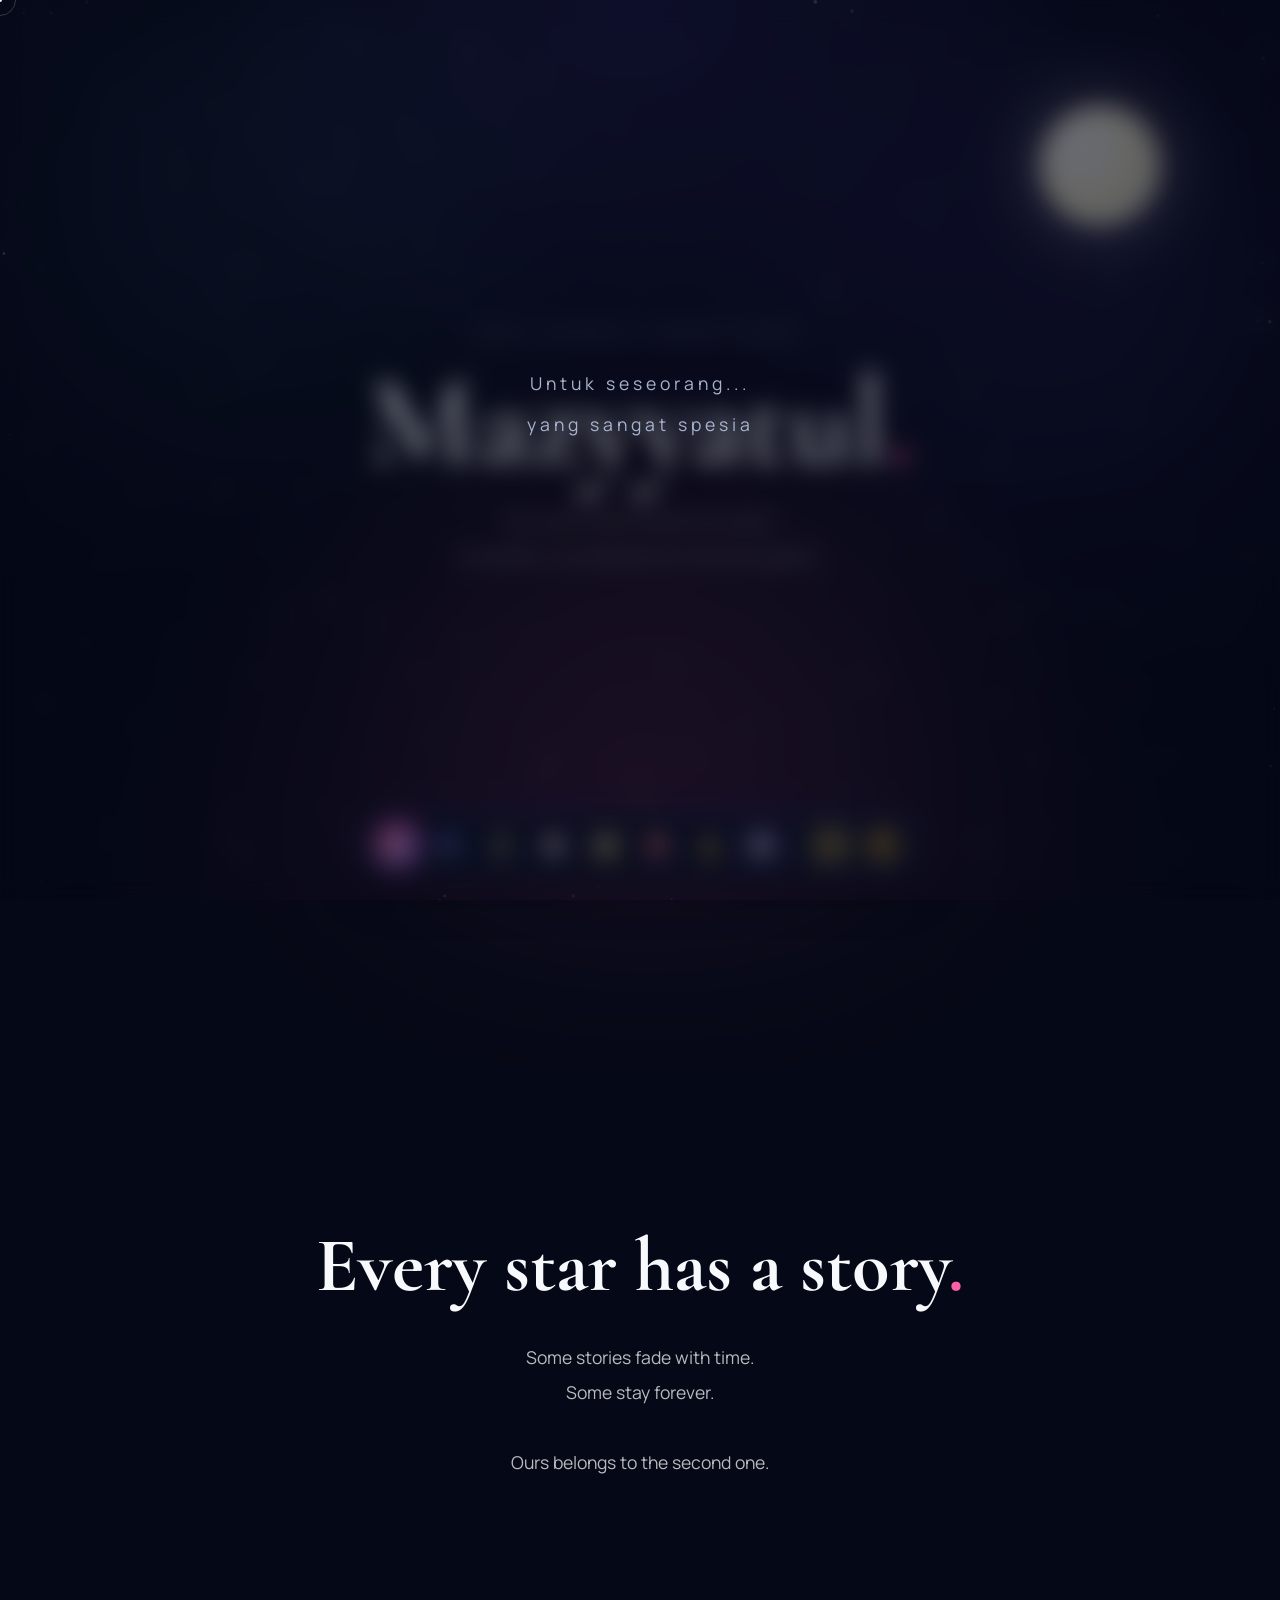
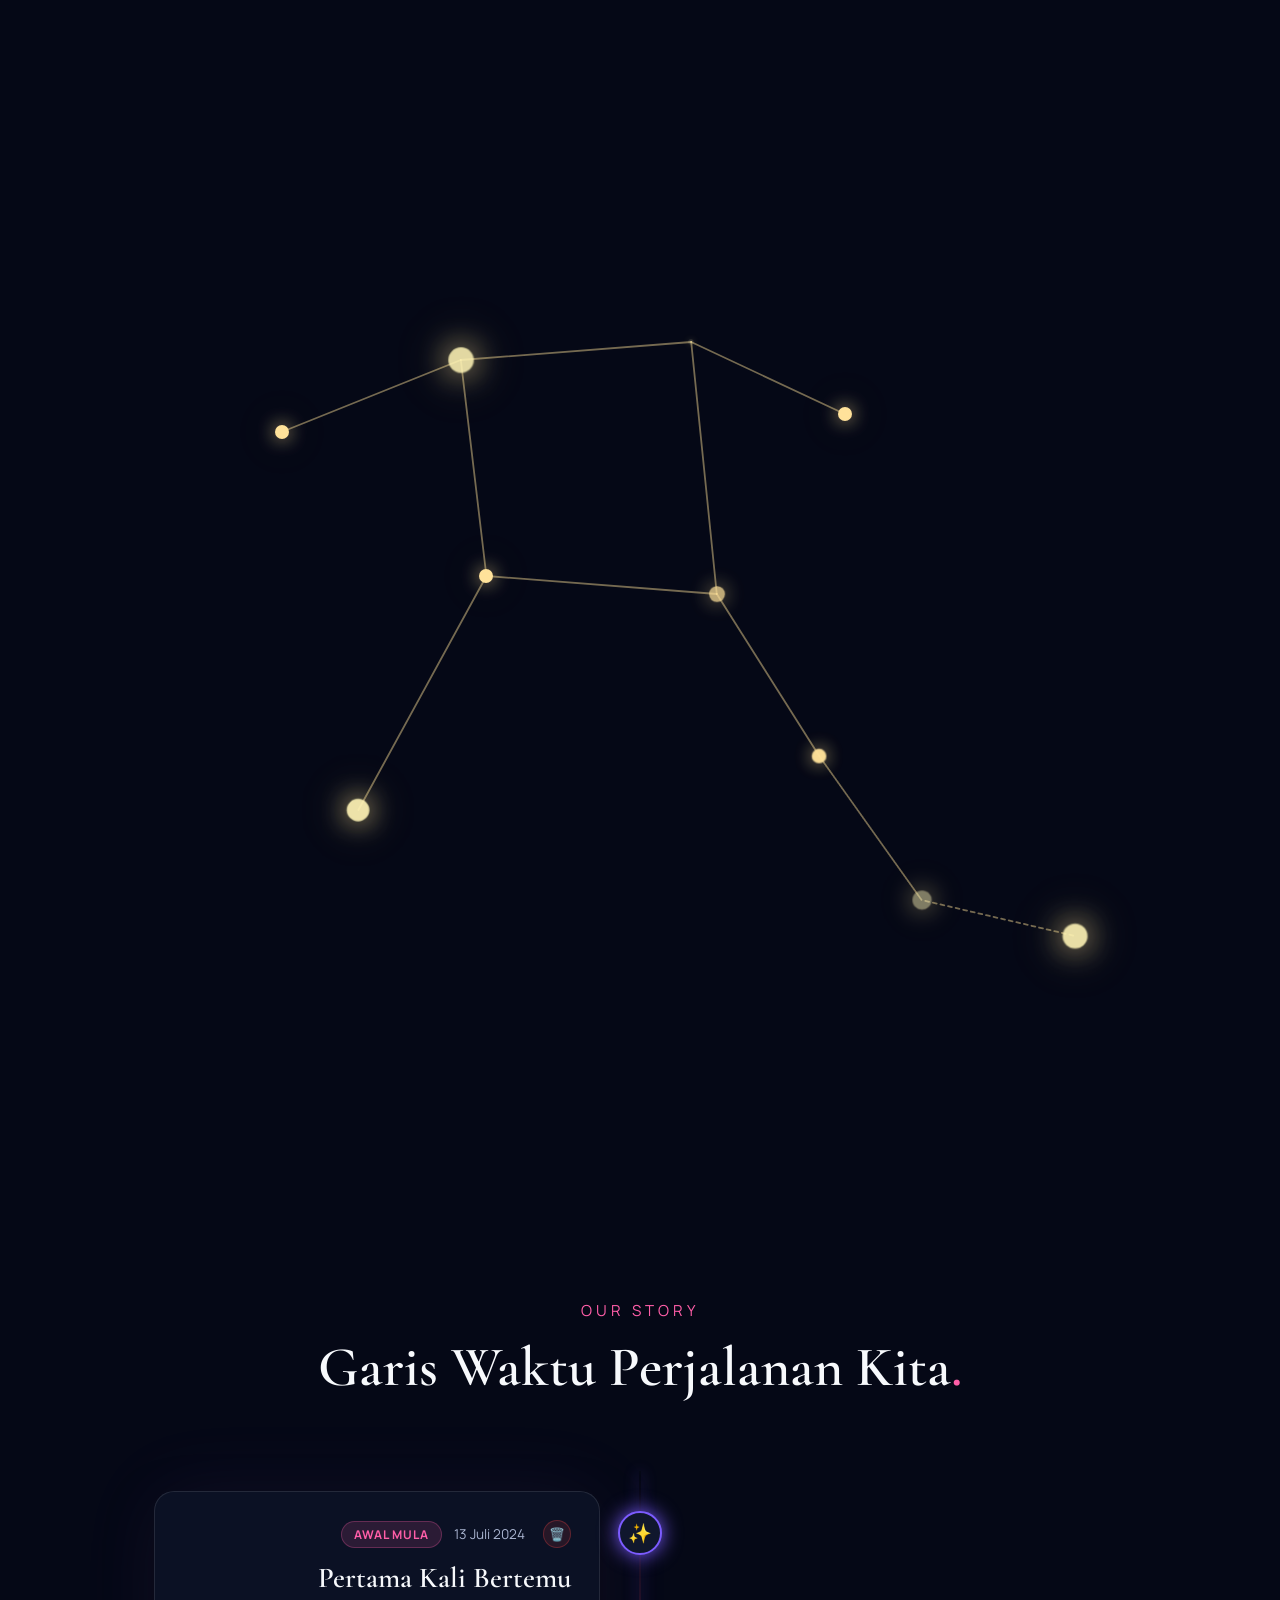
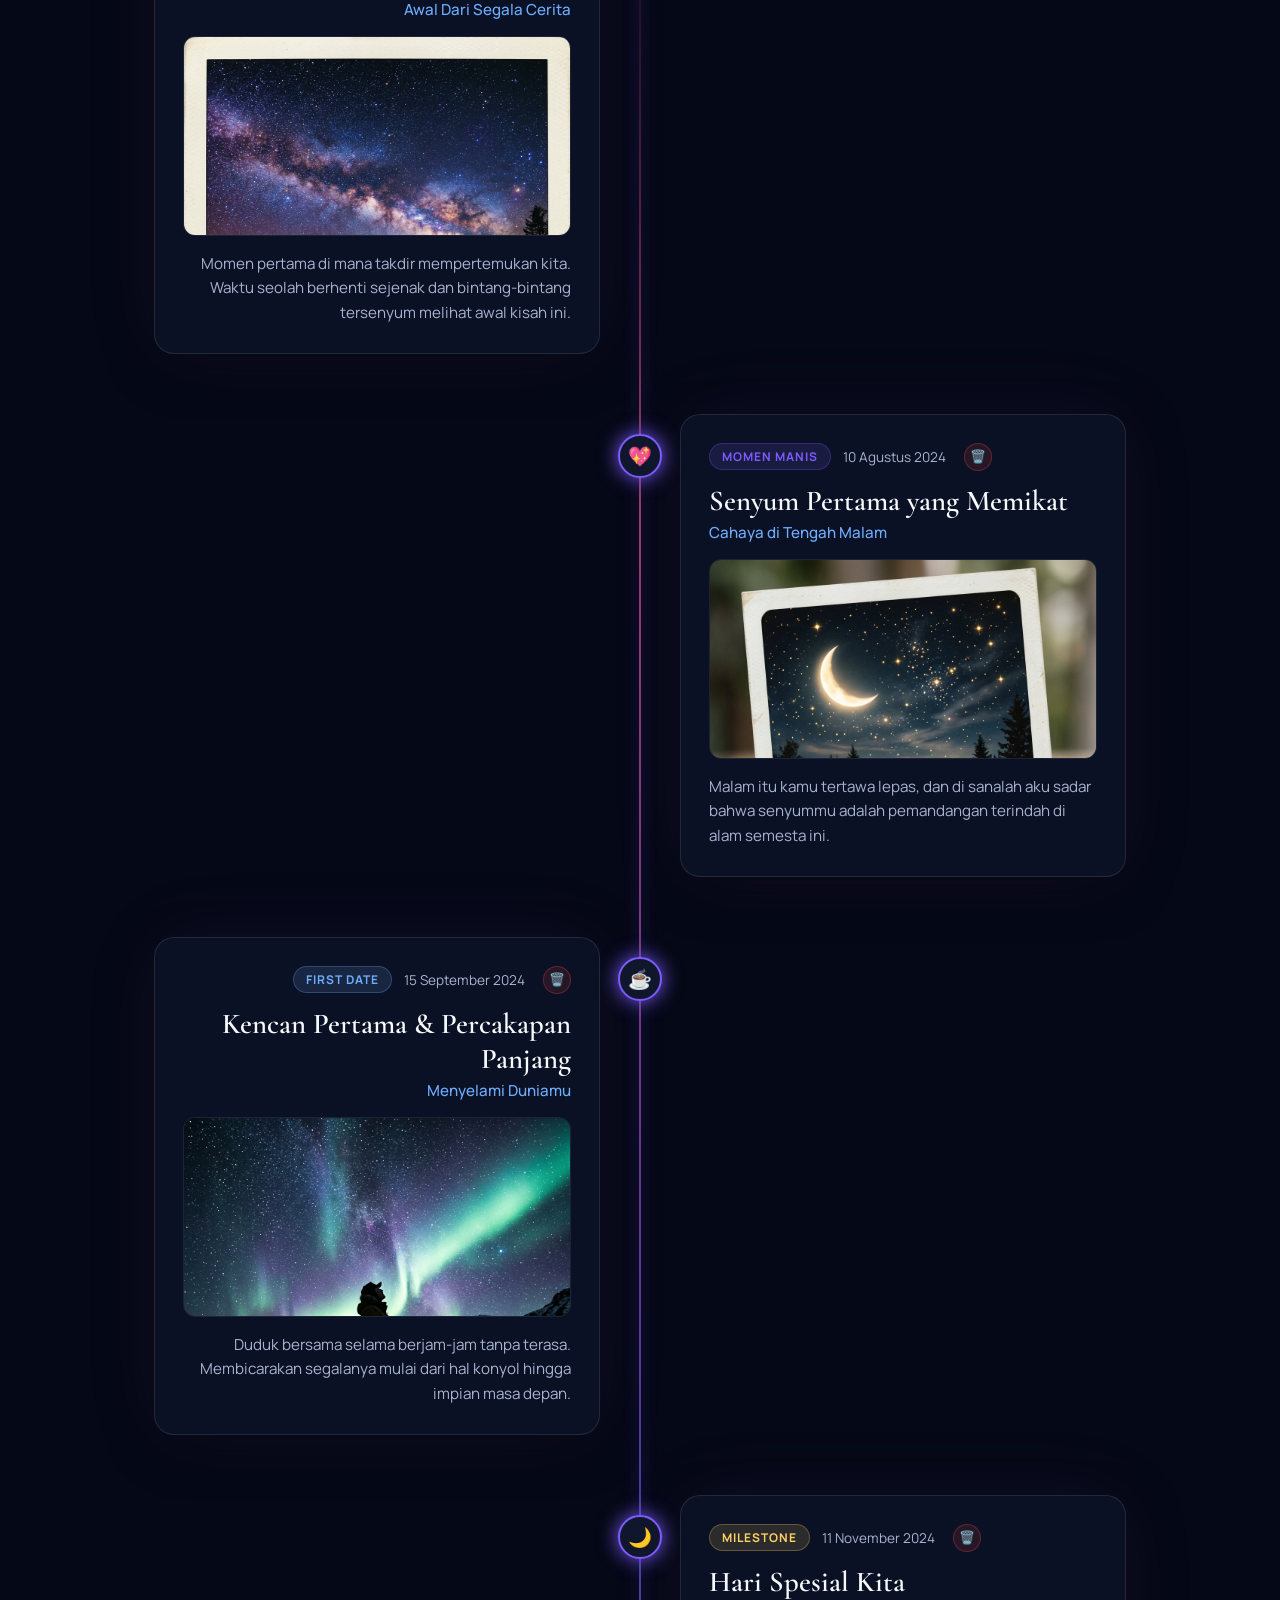
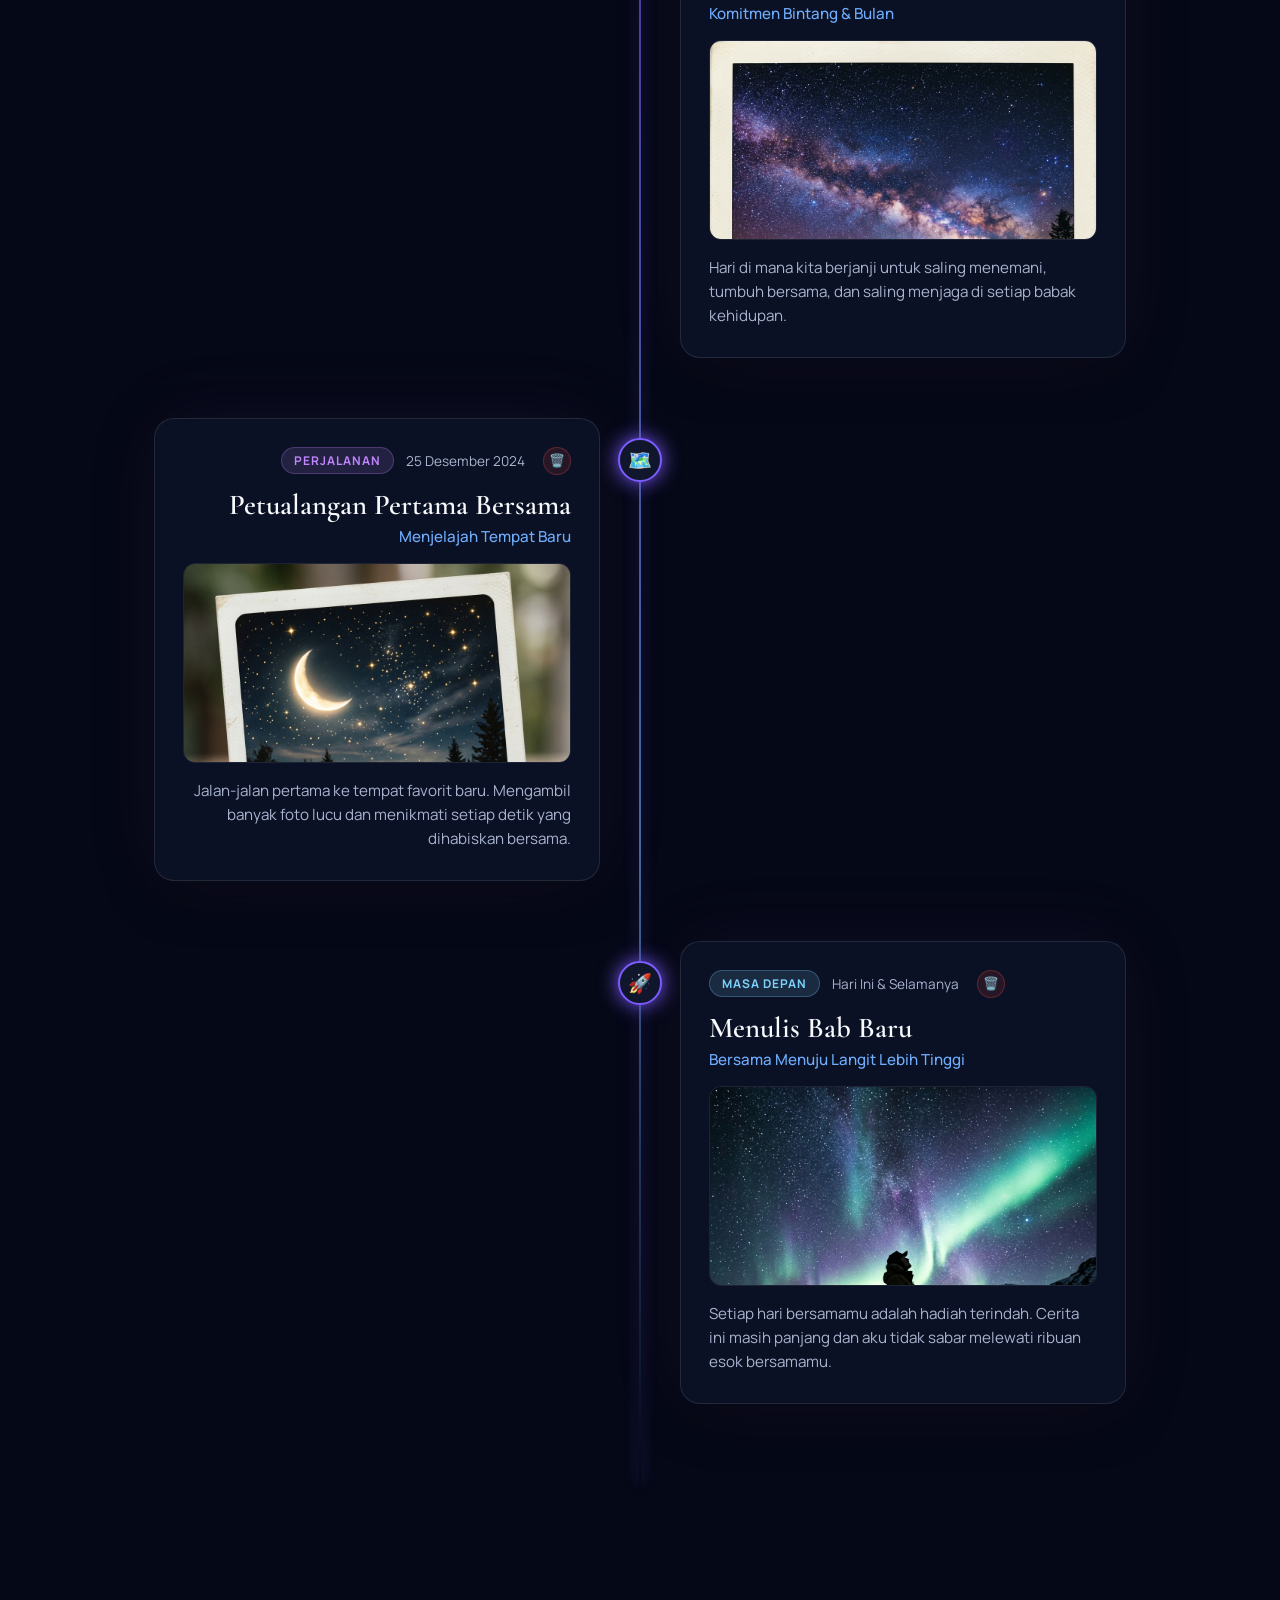
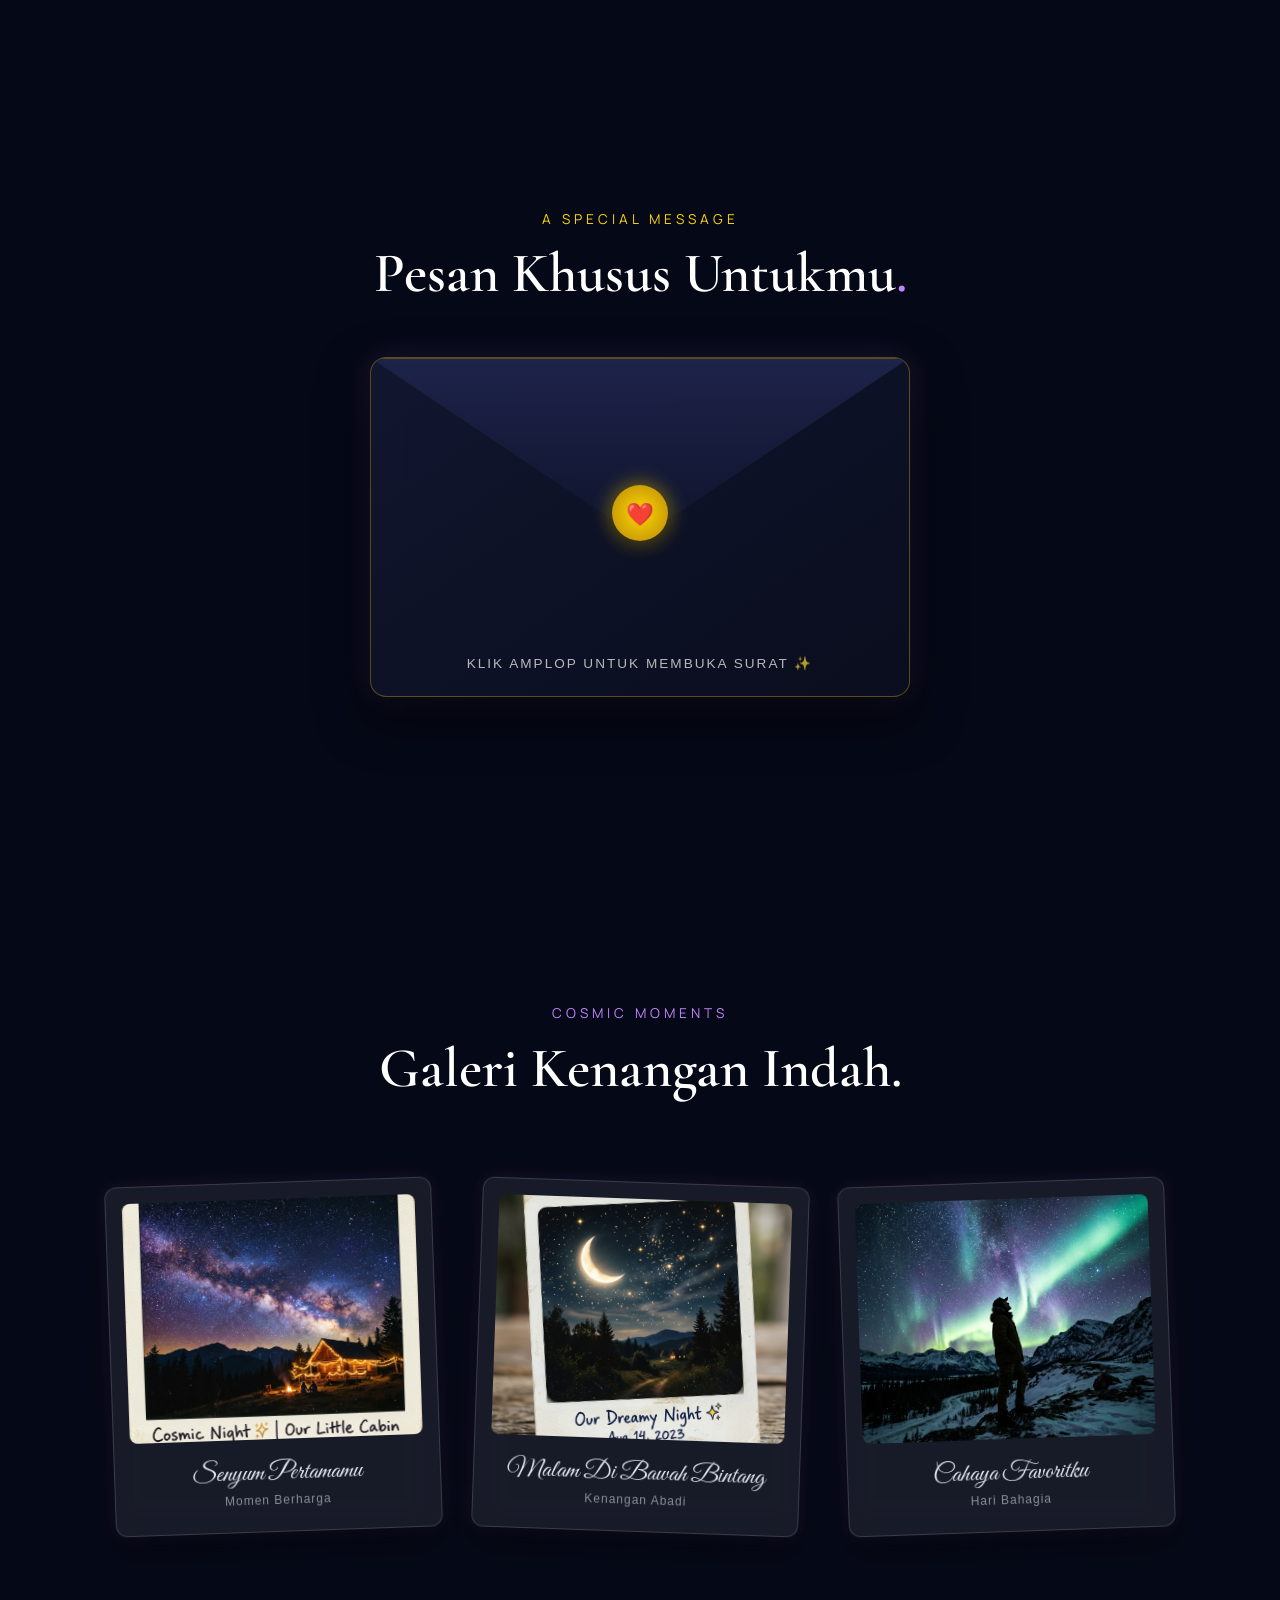
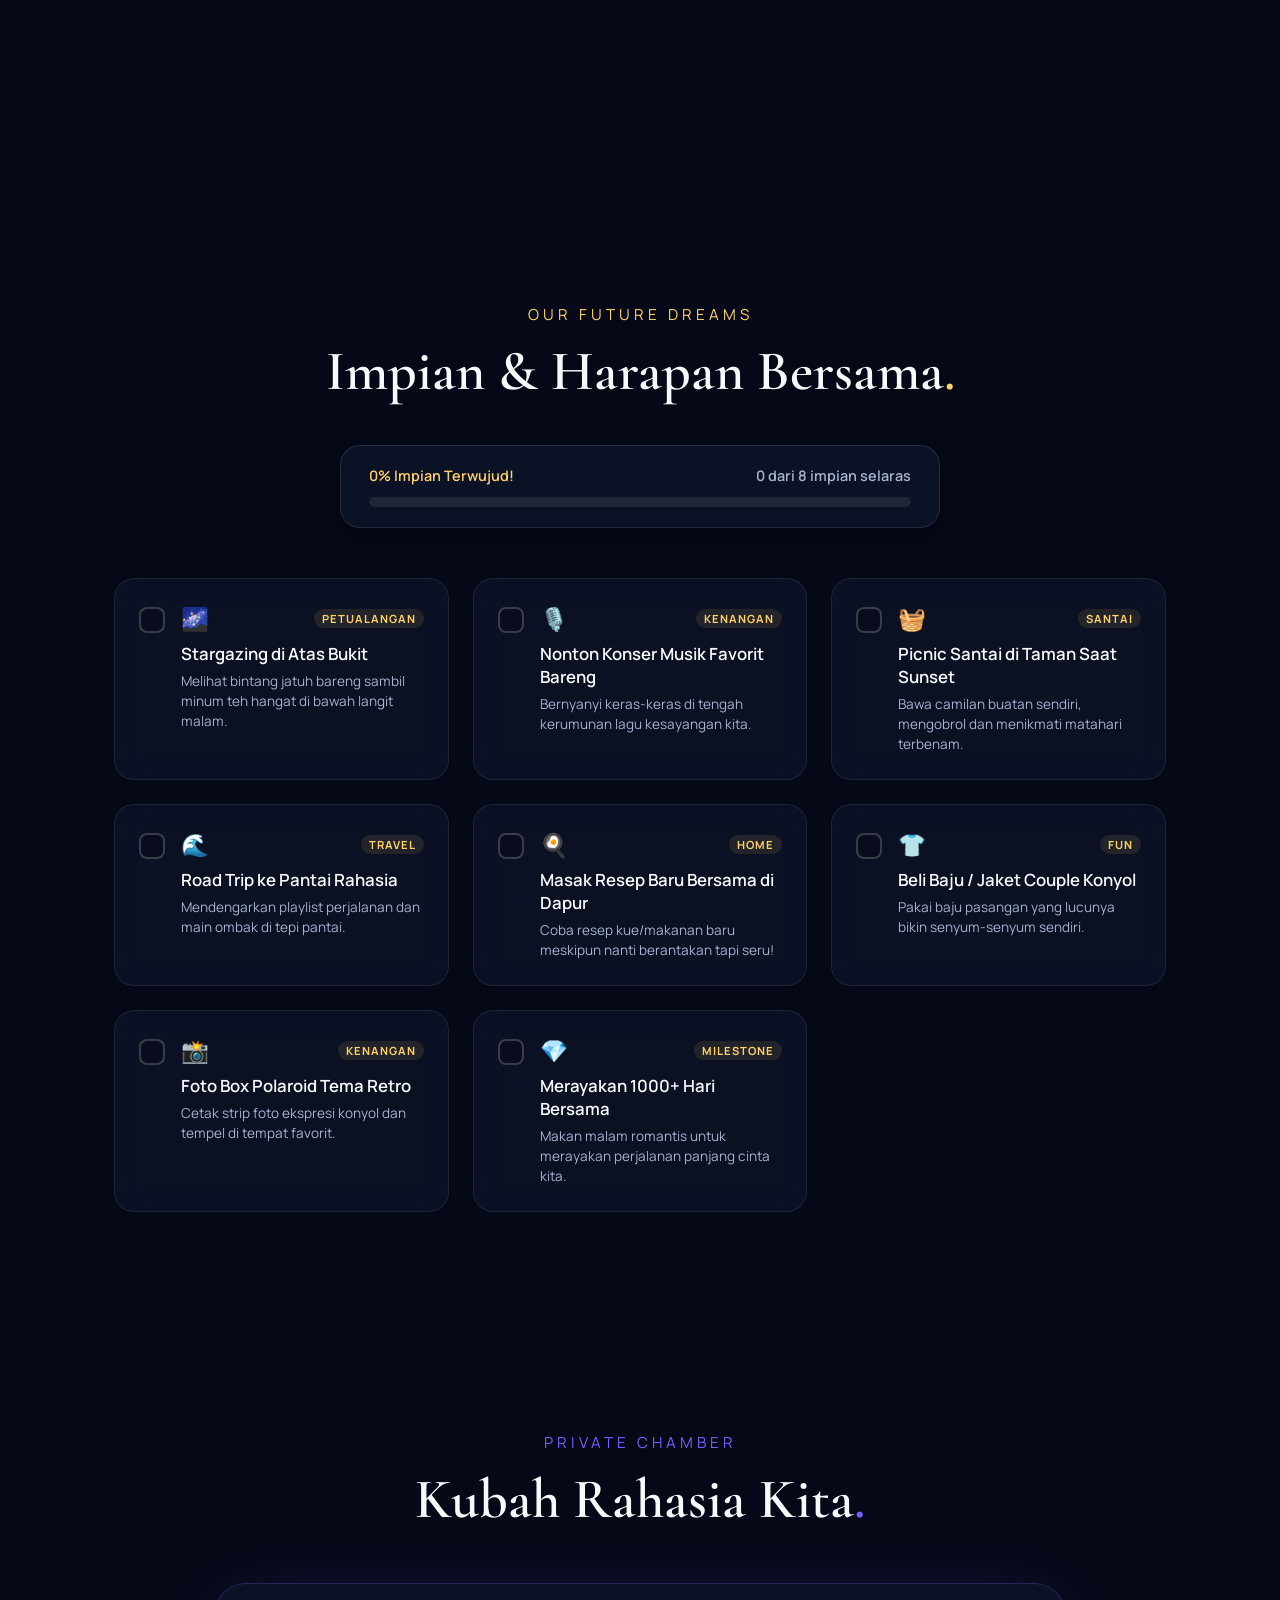
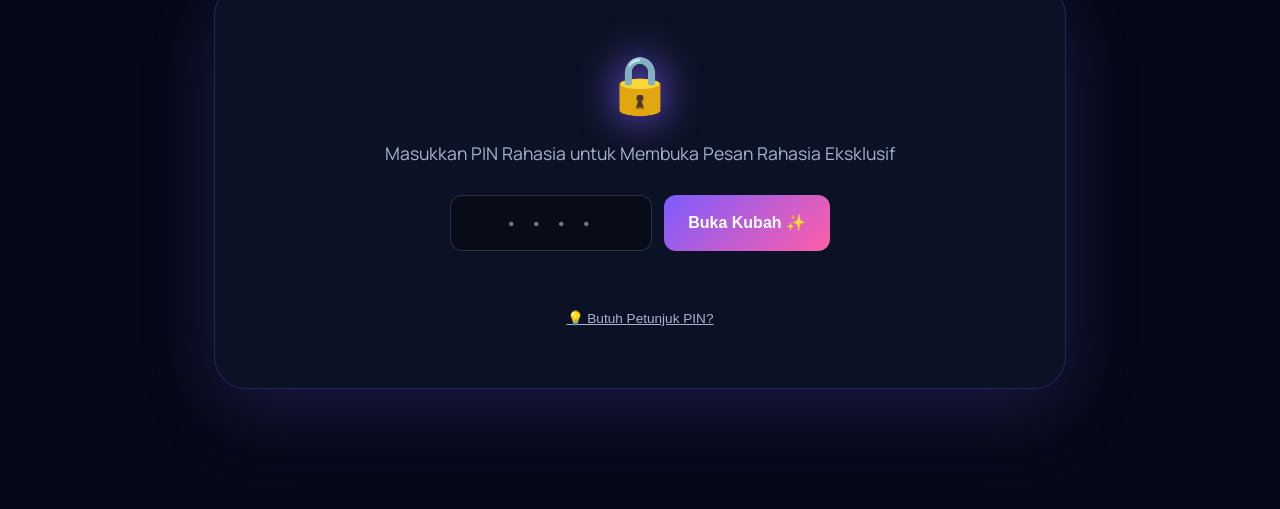
==== commit 2d7ba245: "---" ====
--- a/index.html
+++ b/index.html
@@ -458,6 +458,13 @@
     <script type="module" src="js/birds.js"></script>
     <script type="module" src="js/app.js"></script>
 
+    <!-- =========================================
+         THEME TRANSITION OVERLAY
+         Smooth crossfade fallback for browsers
+         without the View Transitions API
+    ========================================== -->
+    <div class="theme-transition-overlay" aria-hidden="true"></div>
+
 </body>
 
 </html>
--- a/css/base.css
+++ b/css/base.css
@@ -72,4 +72,76 @@
 
 [data-theme="light"] .custom-cursor__dot {
     background: var(--text);
+}
+
+/* =========================================
+   THEME TRANSITION — RIPPLE WIPE
+   The new theme expands as a circle from the toggle button
+   using the View Transitions API
+========================================== */
+
+/* Disable the default crossfade so we fully control the reveal.
+   The per-snapshot rules below deliberately override these animations. */
+::view-transition-old(root),
+::view-transition-new(root) {
+    animation: none;
+    mix-blend-mode: normal;
+}
+
+/* The old theme gently dissolves away instead of snapping off,
+   so the new one feels like it blooms in over it */
+::view-transition-old(root) {
+    z-index: 1;
+    animation: theme-wipe-old 0.5s ease forwards;
+}
+
+/* New theme expands outward as a circle from the toggle button,
+   softly defocused at first, then sharpening as it fills the screen */
+::view-transition-new(root) {
+    z-index: 9999;
+    clip-path: circle(0 at var(--theme-ripple-x, 50%) var(--theme-ripple-y, 50%));
+    animation:
+        theme-ripple-in 0.75s cubic-bezier(0.16, 1, 0.3, 1) forwards,
+        theme-focus-in 0.4s ease forwards;
+}
+
+@keyframes theme-ripple-in {
+    to {
+        clip-path: circle(var(--theme-ripple-r, 150vmax) at var(--theme-ripple-x, 50%) var(--theme-ripple-y, 50%));
+    }
+}
+
+/* Old snapshot fades out — the reveal reads as layered, not a hard cut */
+@keyframes theme-wipe-old {
+    to {
+        opacity: 0;
+    }
+}
+
+/* New snapshot arrives slightly soft & translucent, then sharpens.
+   Kept short + low blur so it stays GPU-friendly on all devices */
+@keyframes theme-focus-in {
+    from {
+        opacity: 0.35;
+        filter: blur(8px);
+    }
+    to {
+        opacity: 1;
+        filter: blur(0);
+    }
+}
+
+/* Freeze CSS transitions while the ripple plays so the new-theme
+   snapshot is captured with its final colors */
+html.theme-rippling *,
+html.theme-rippling *::before,
+html.theme-rippling *::after {
+    transition: none !important;
+}
+
+@media (prefers-reduced-motion: reduce) {
+    ::view-transition-old(root),
+    ::view-transition-new(root) {
+        animation: none;
+    }
 }
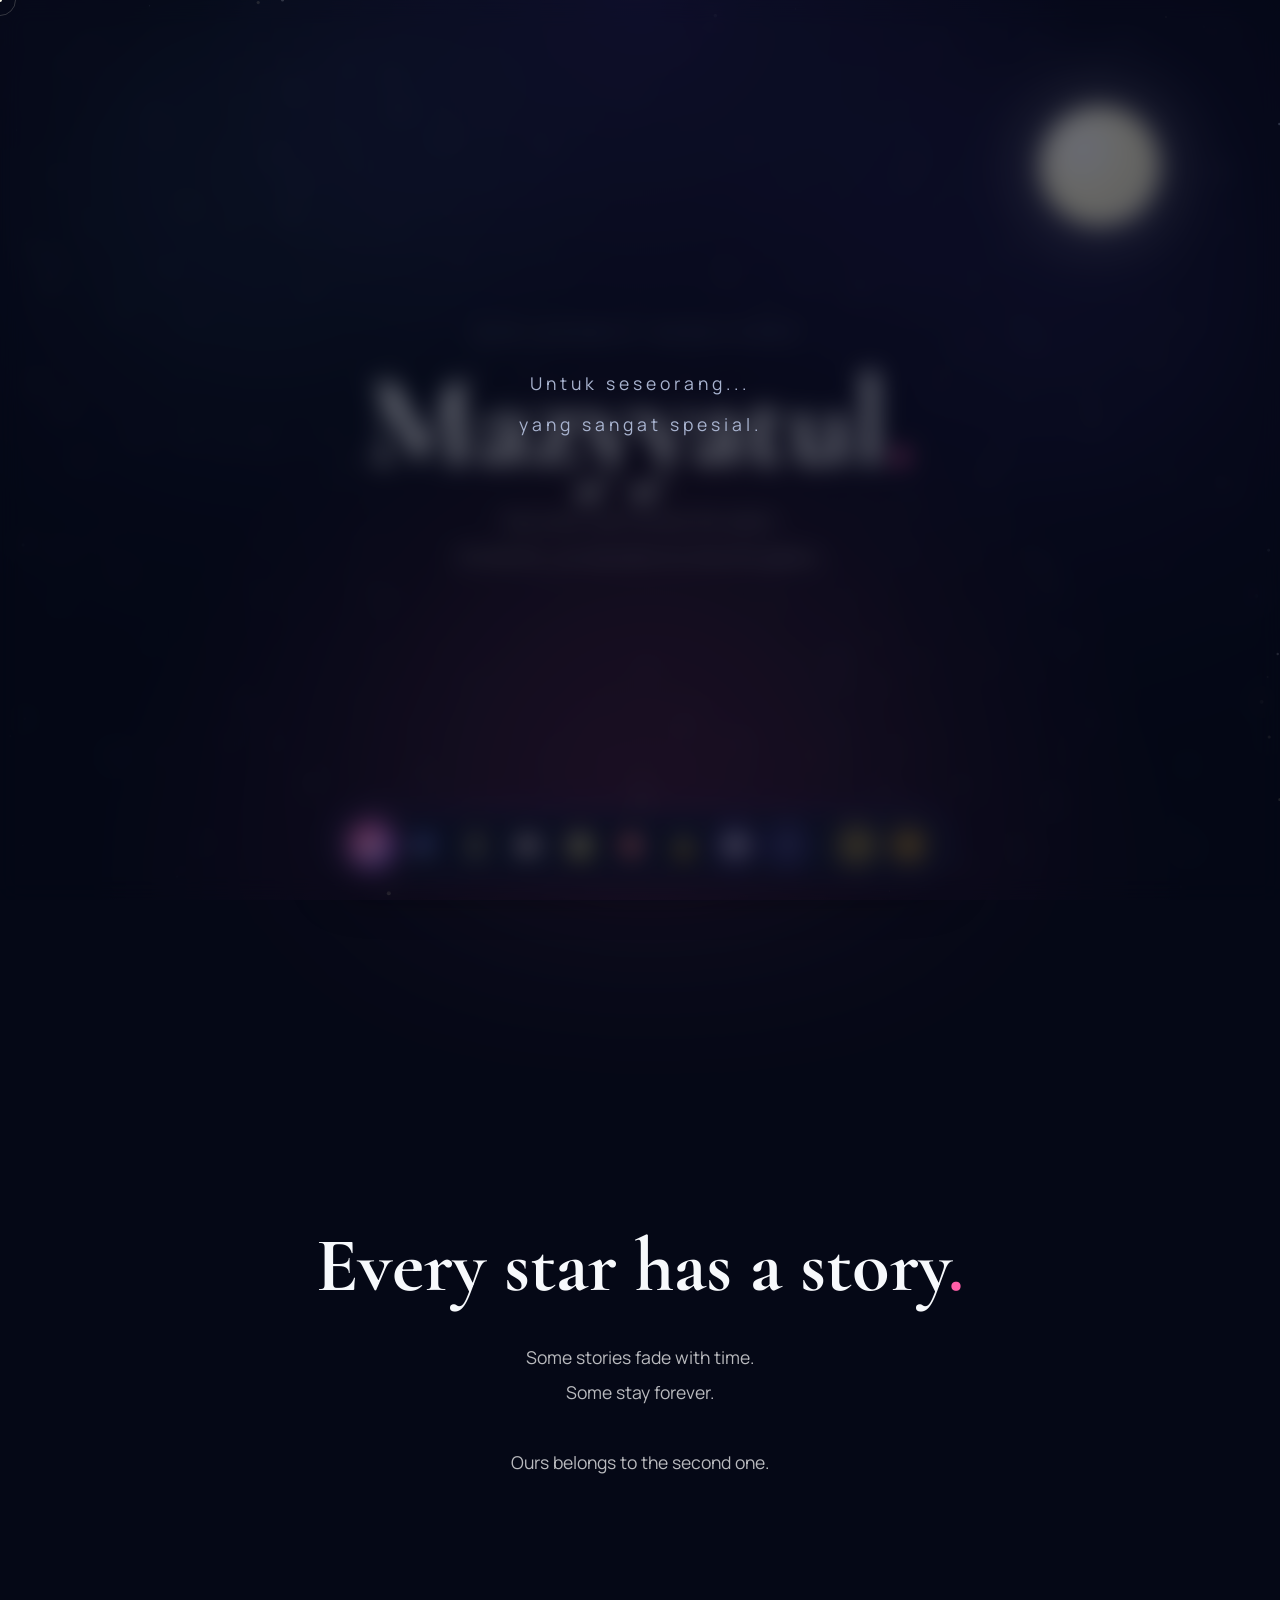
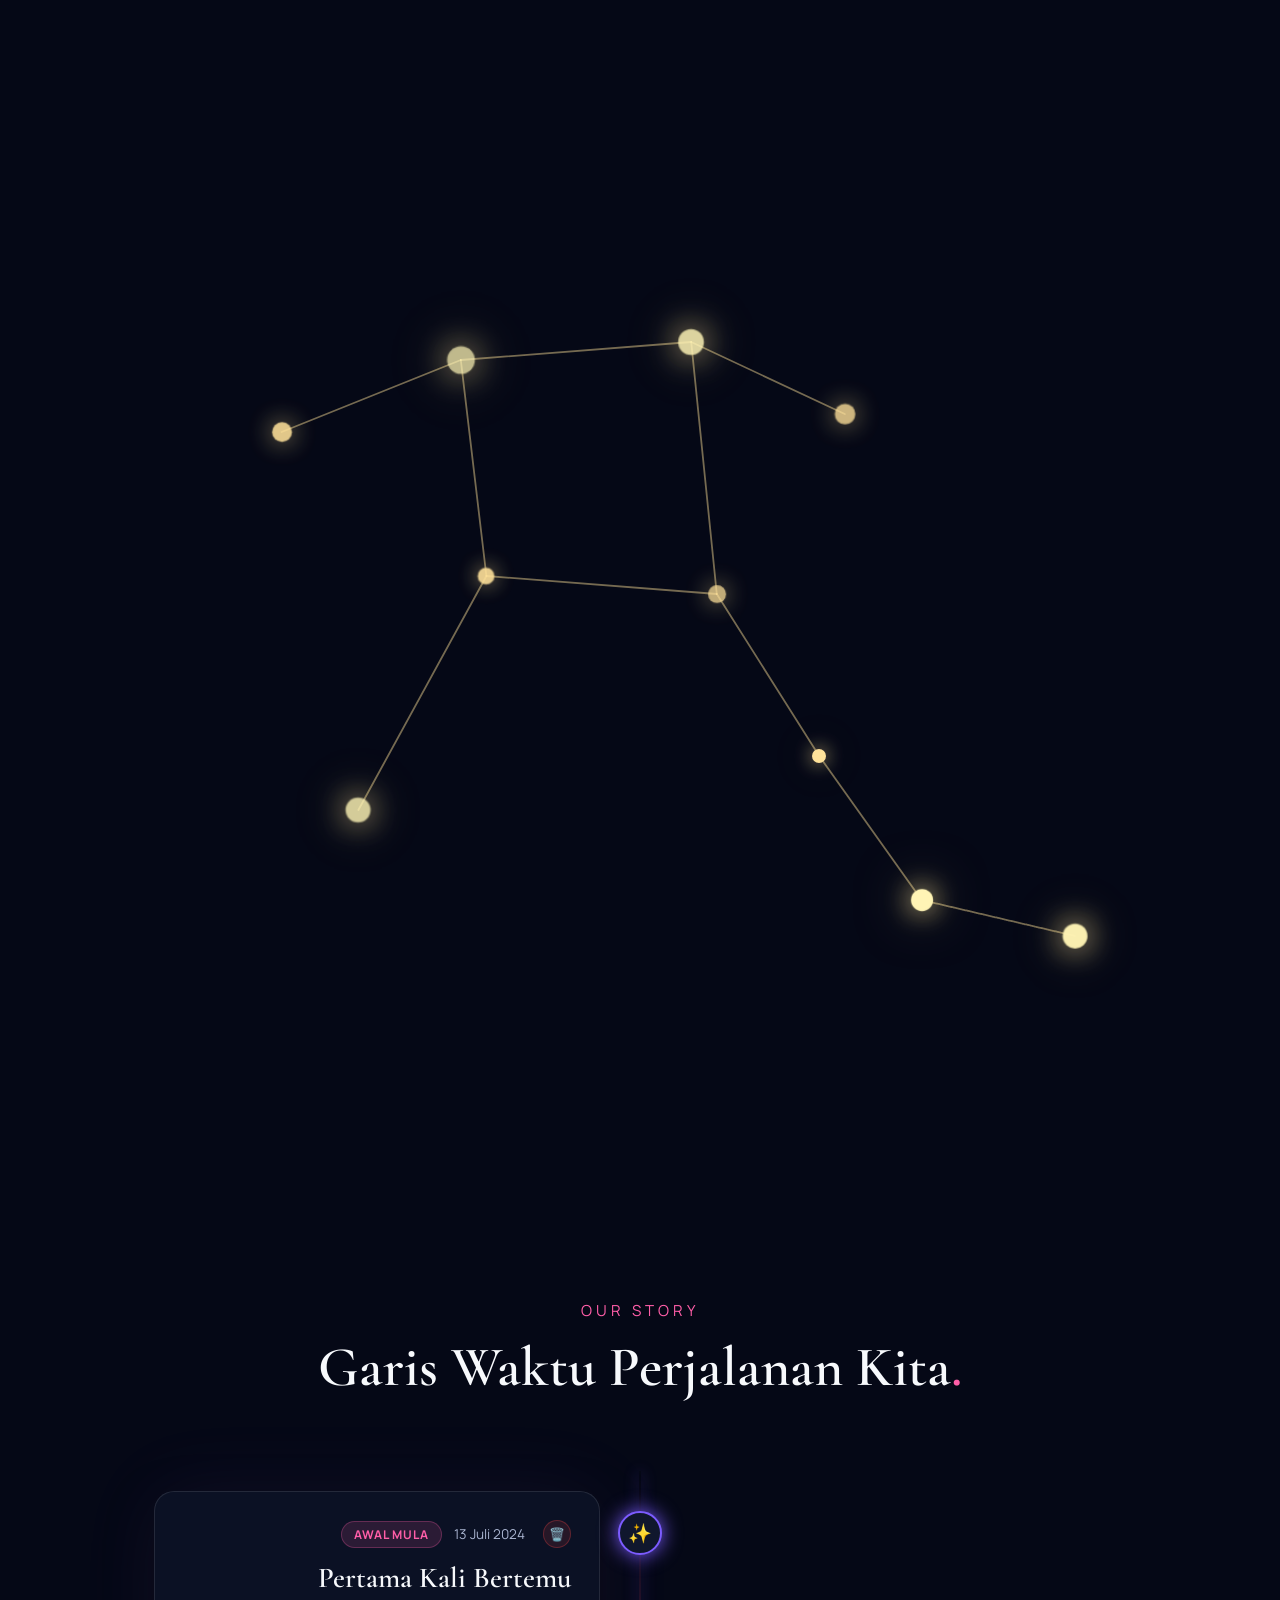
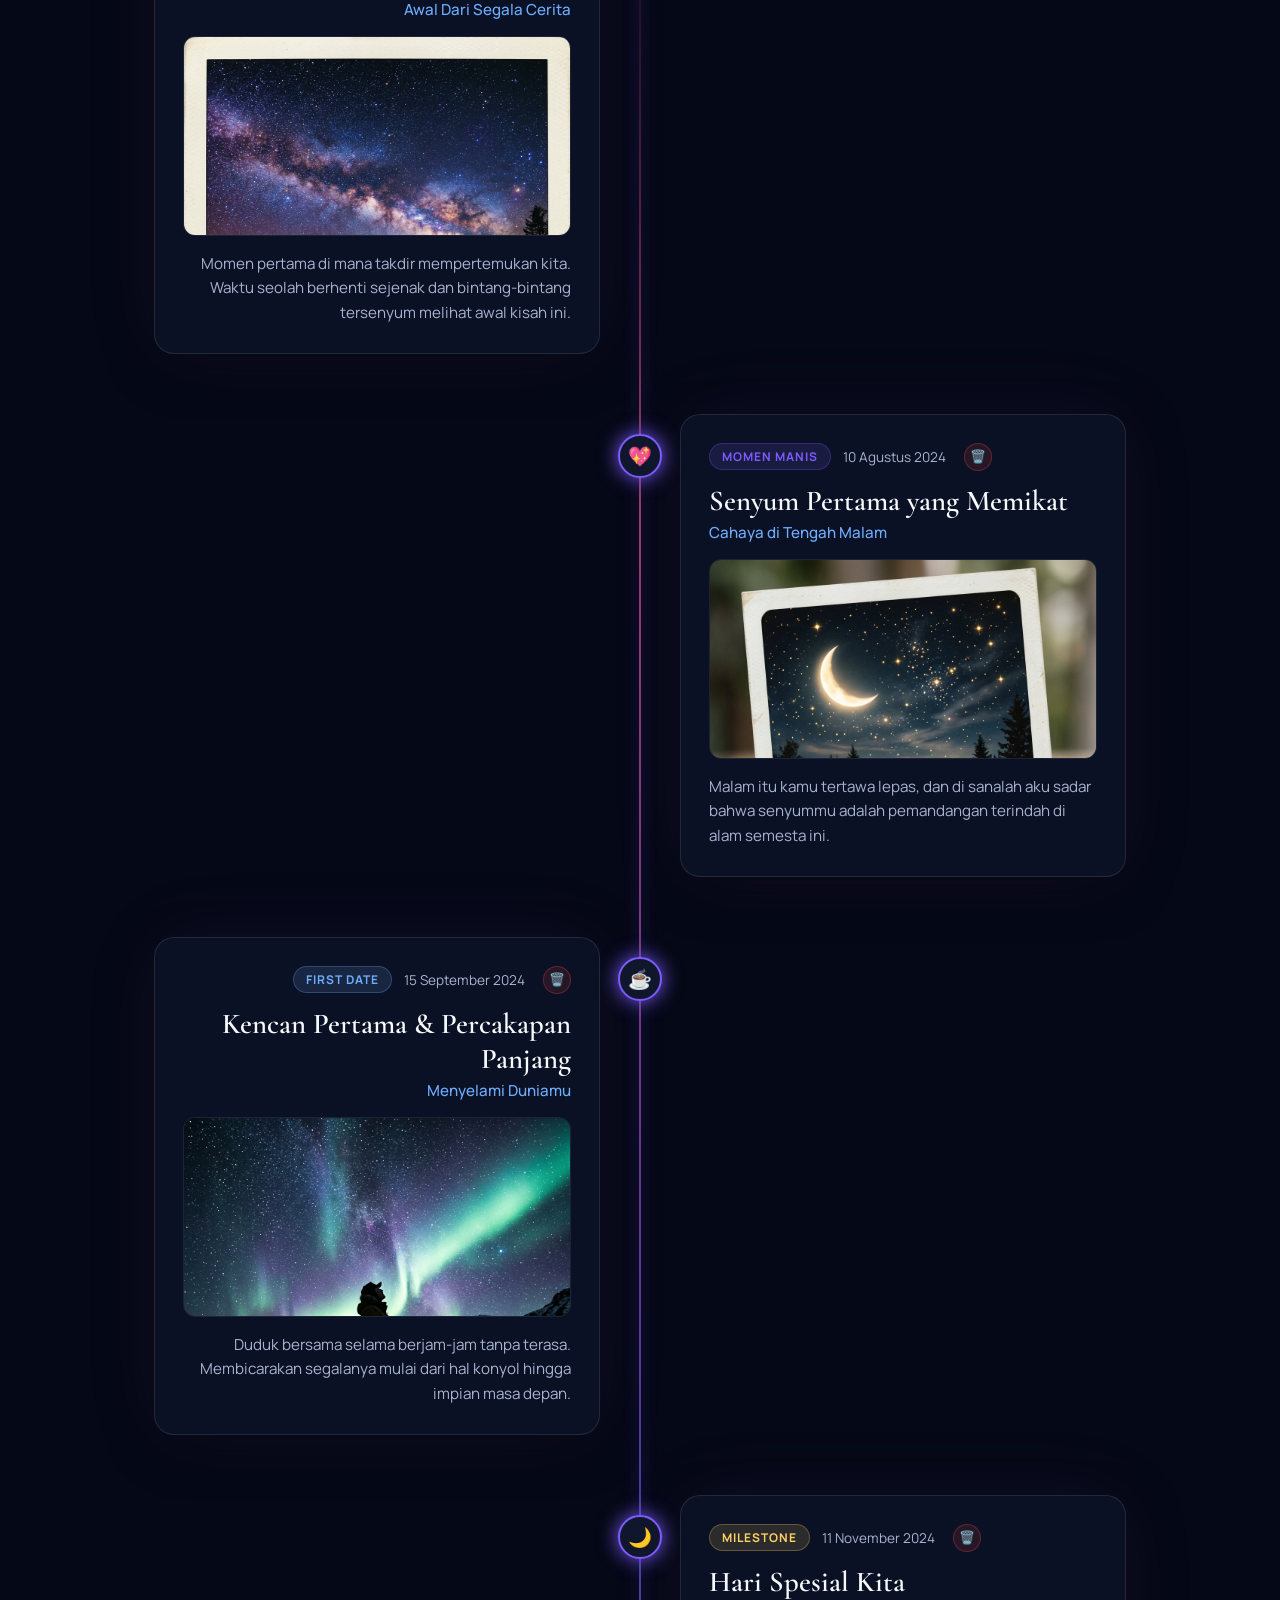
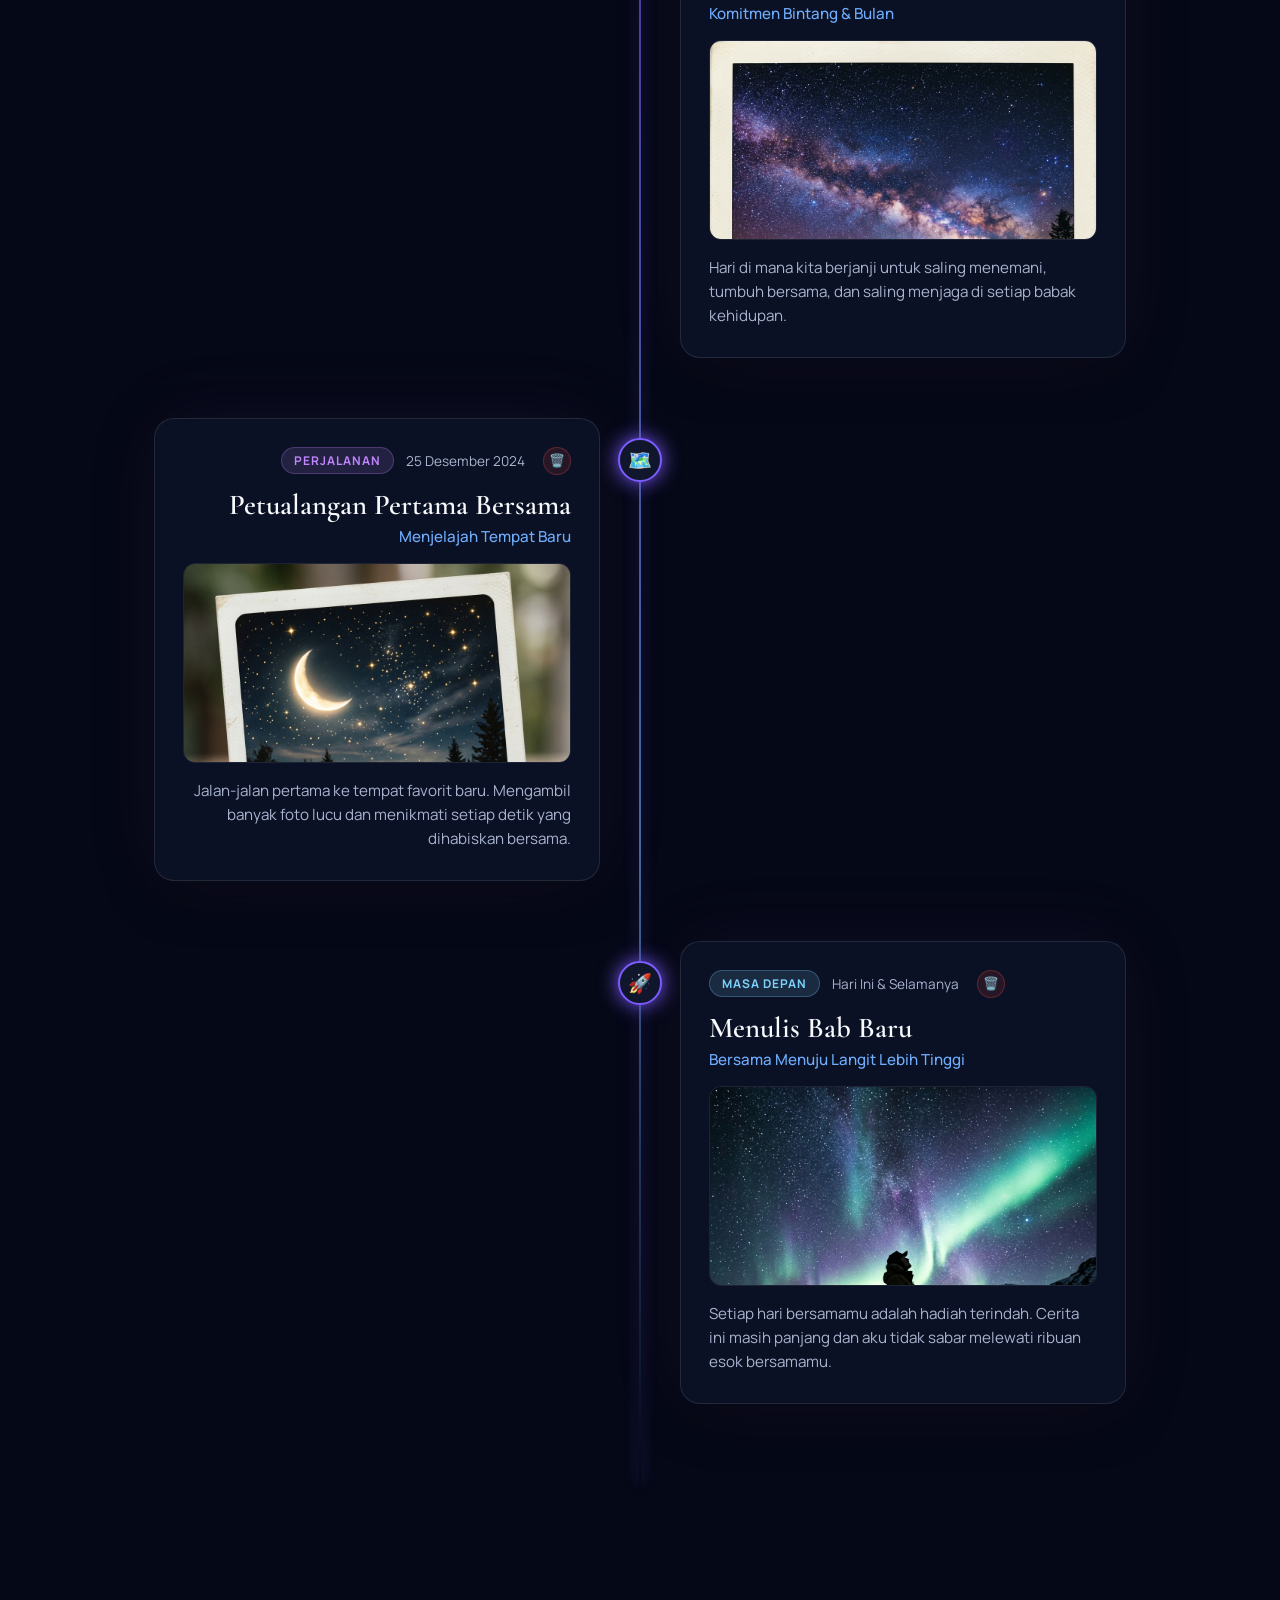
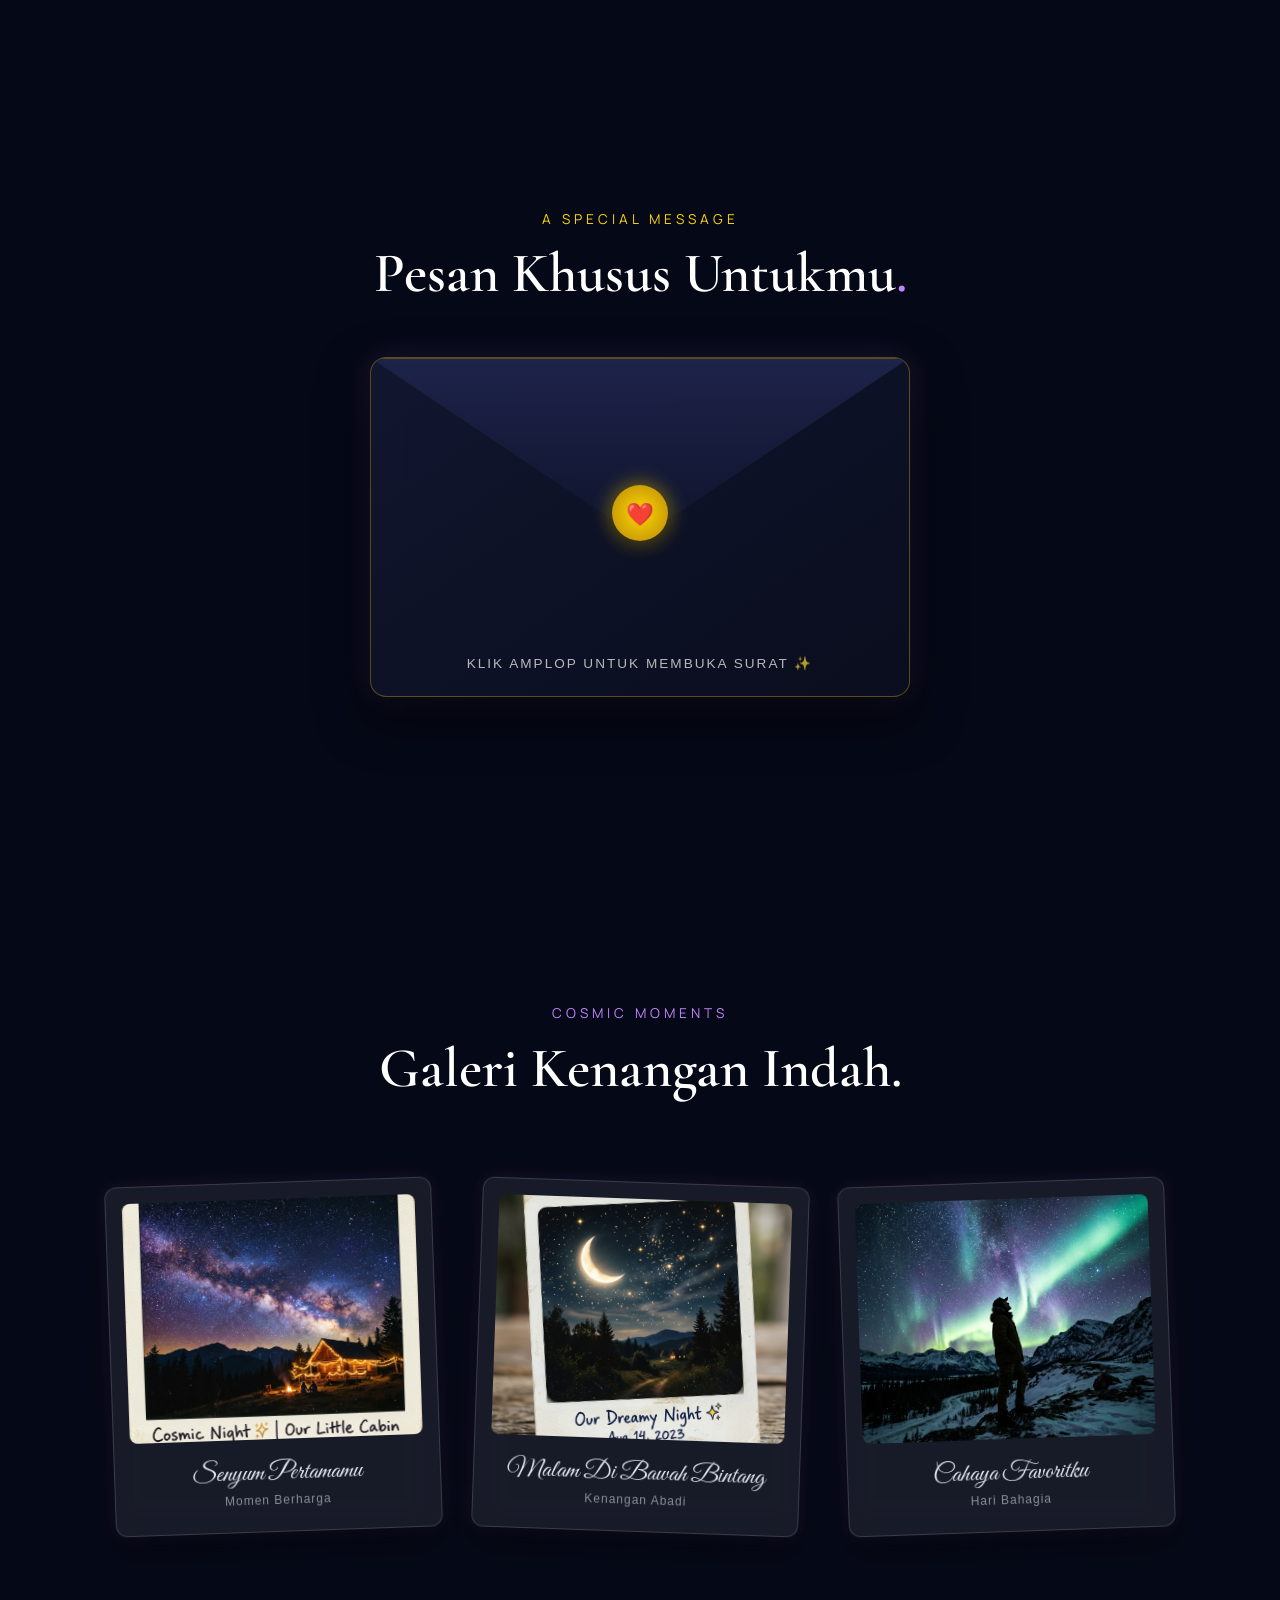
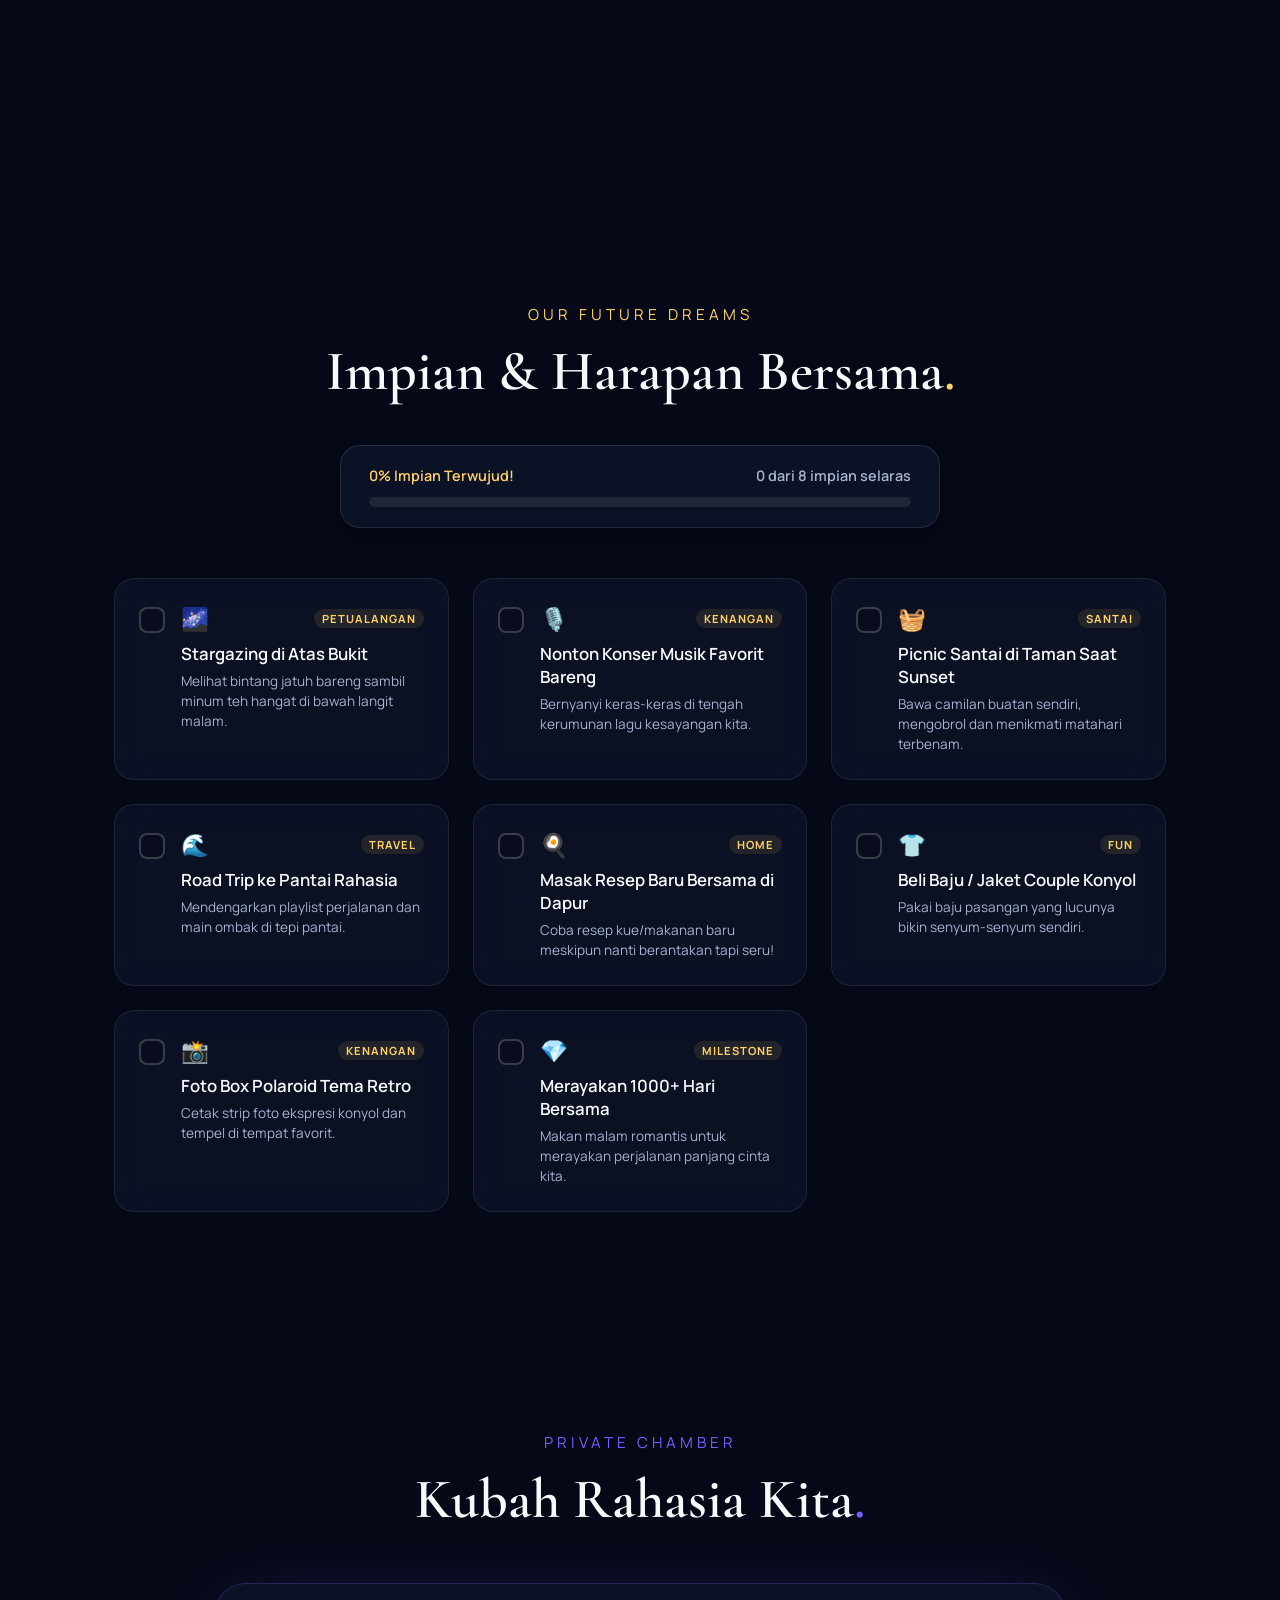
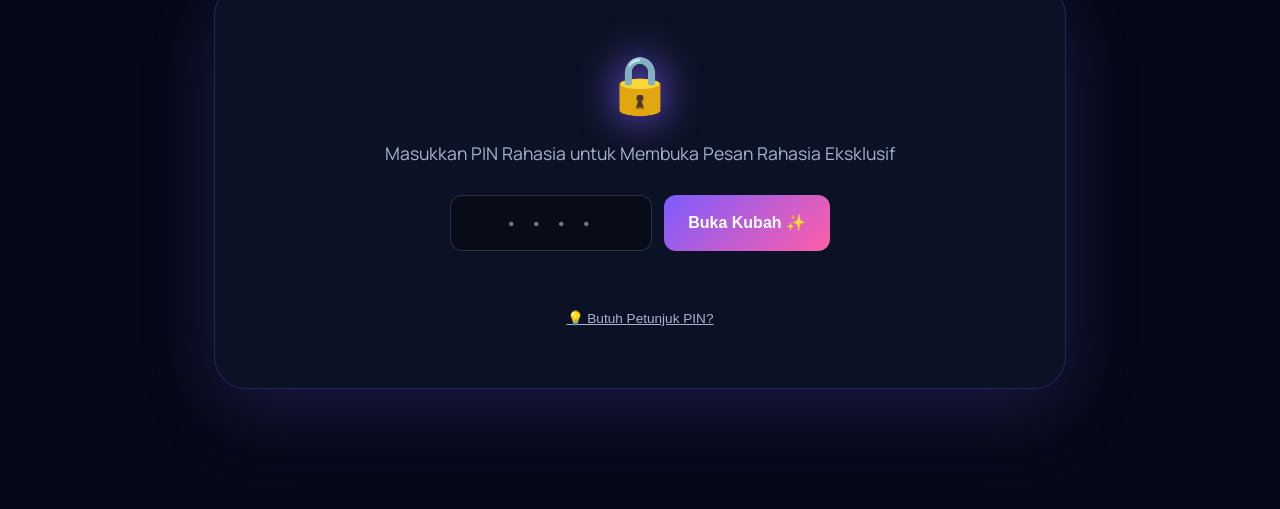
==== commit 72c17a84: "menambahkan embad spotify di proyek ini" ====
--- a/index.html
+++ b/index.html
@@ -348,6 +348,10 @@
             📖
             <span class="dock-item__tooltip">Novel Kita</span>
         </a>
+        <a href="playlist.html" class="dock-item dock-item--book" title="Playlist Kita">
+            🎵
+            <span class="dock-item__tooltip">Playlist Kita</span>
+        </a>
         <div class="dock-divider"></div>
         <button type="button" class="dock-item dock-item--add" id="add-memory-btn">
             ✨
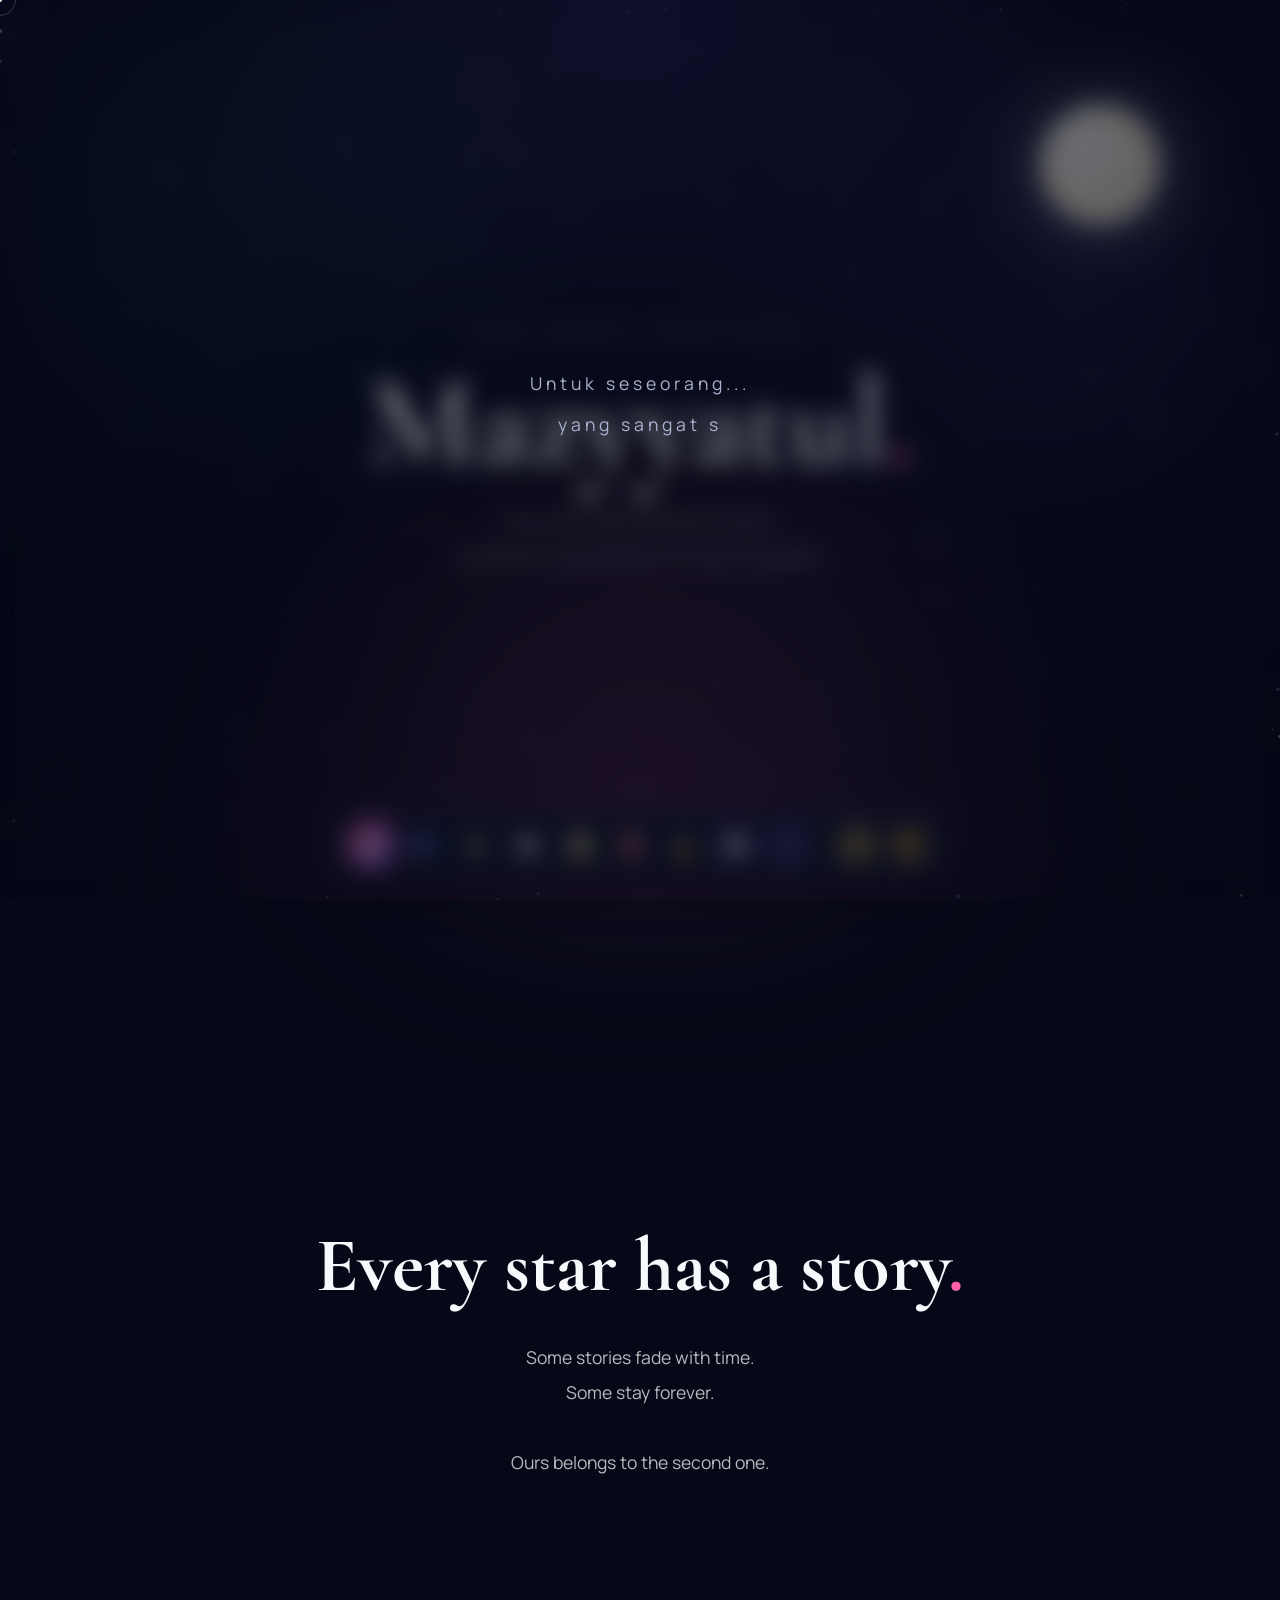
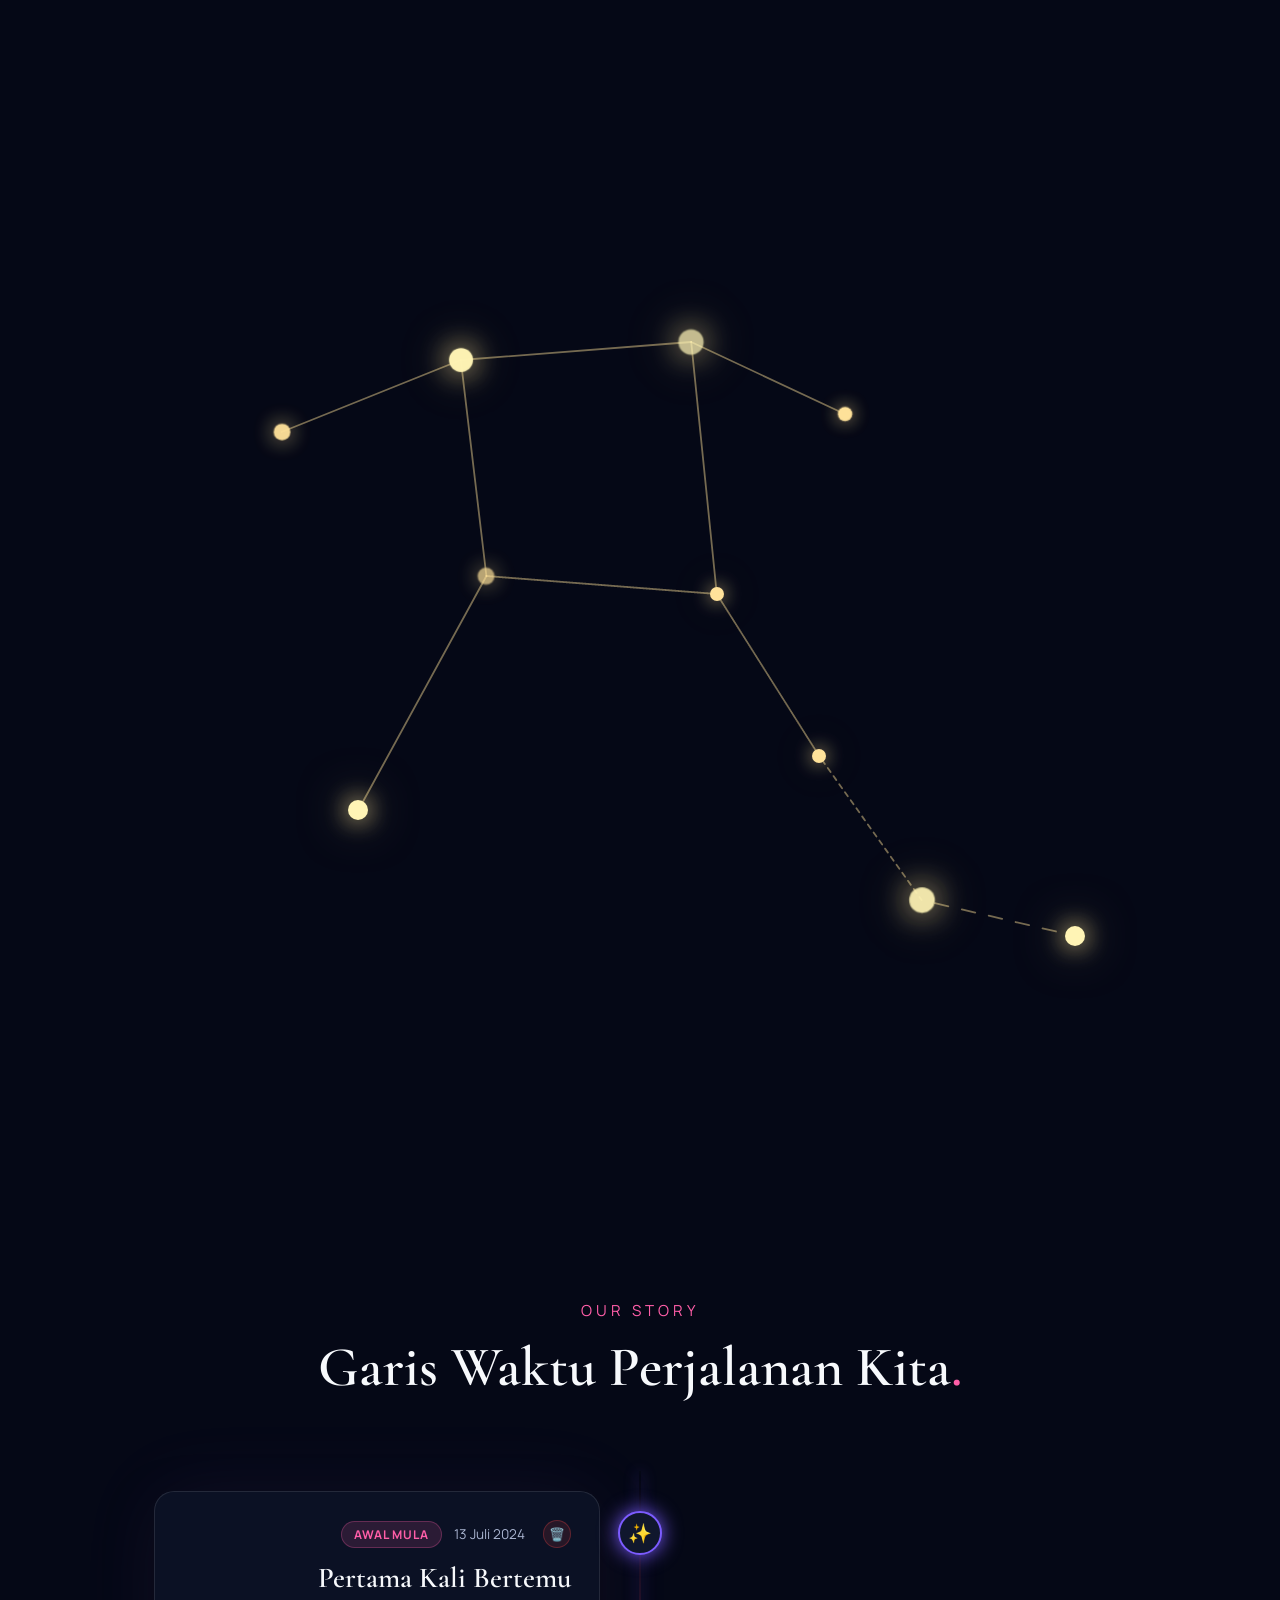
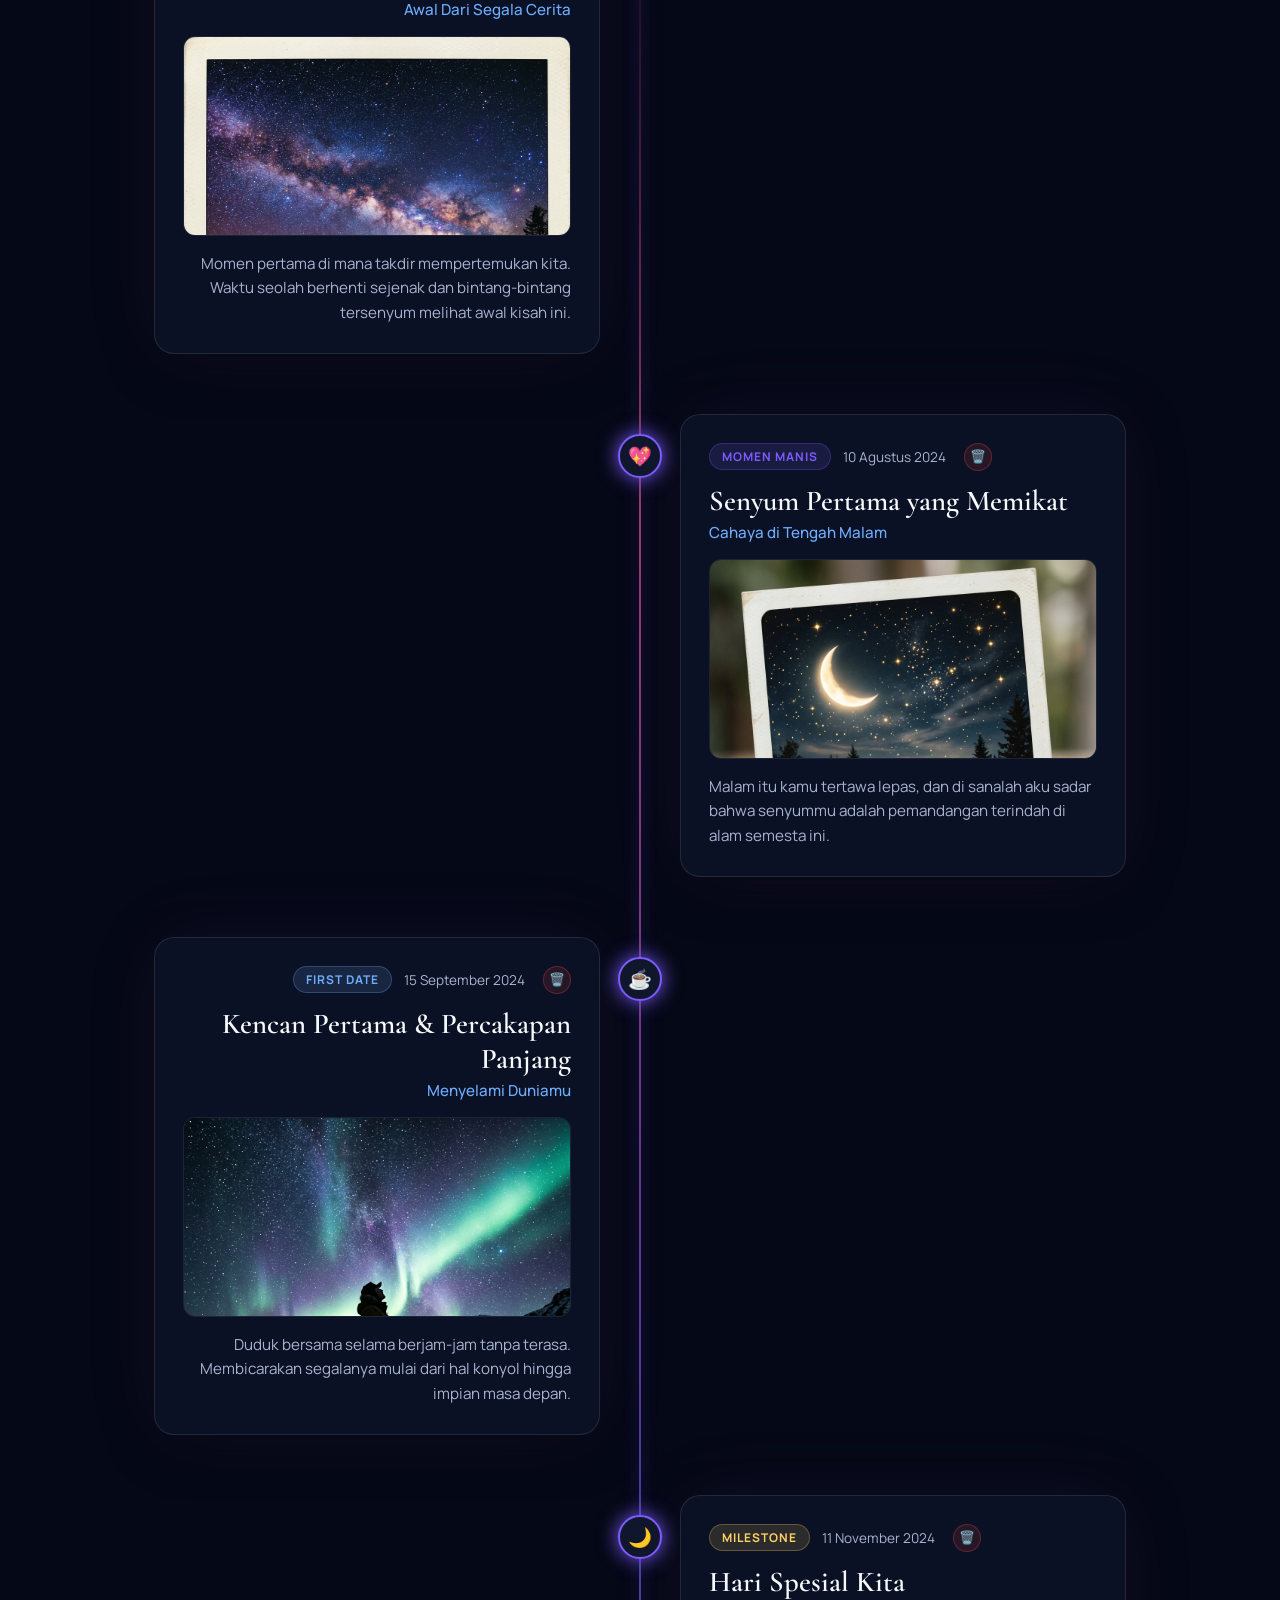
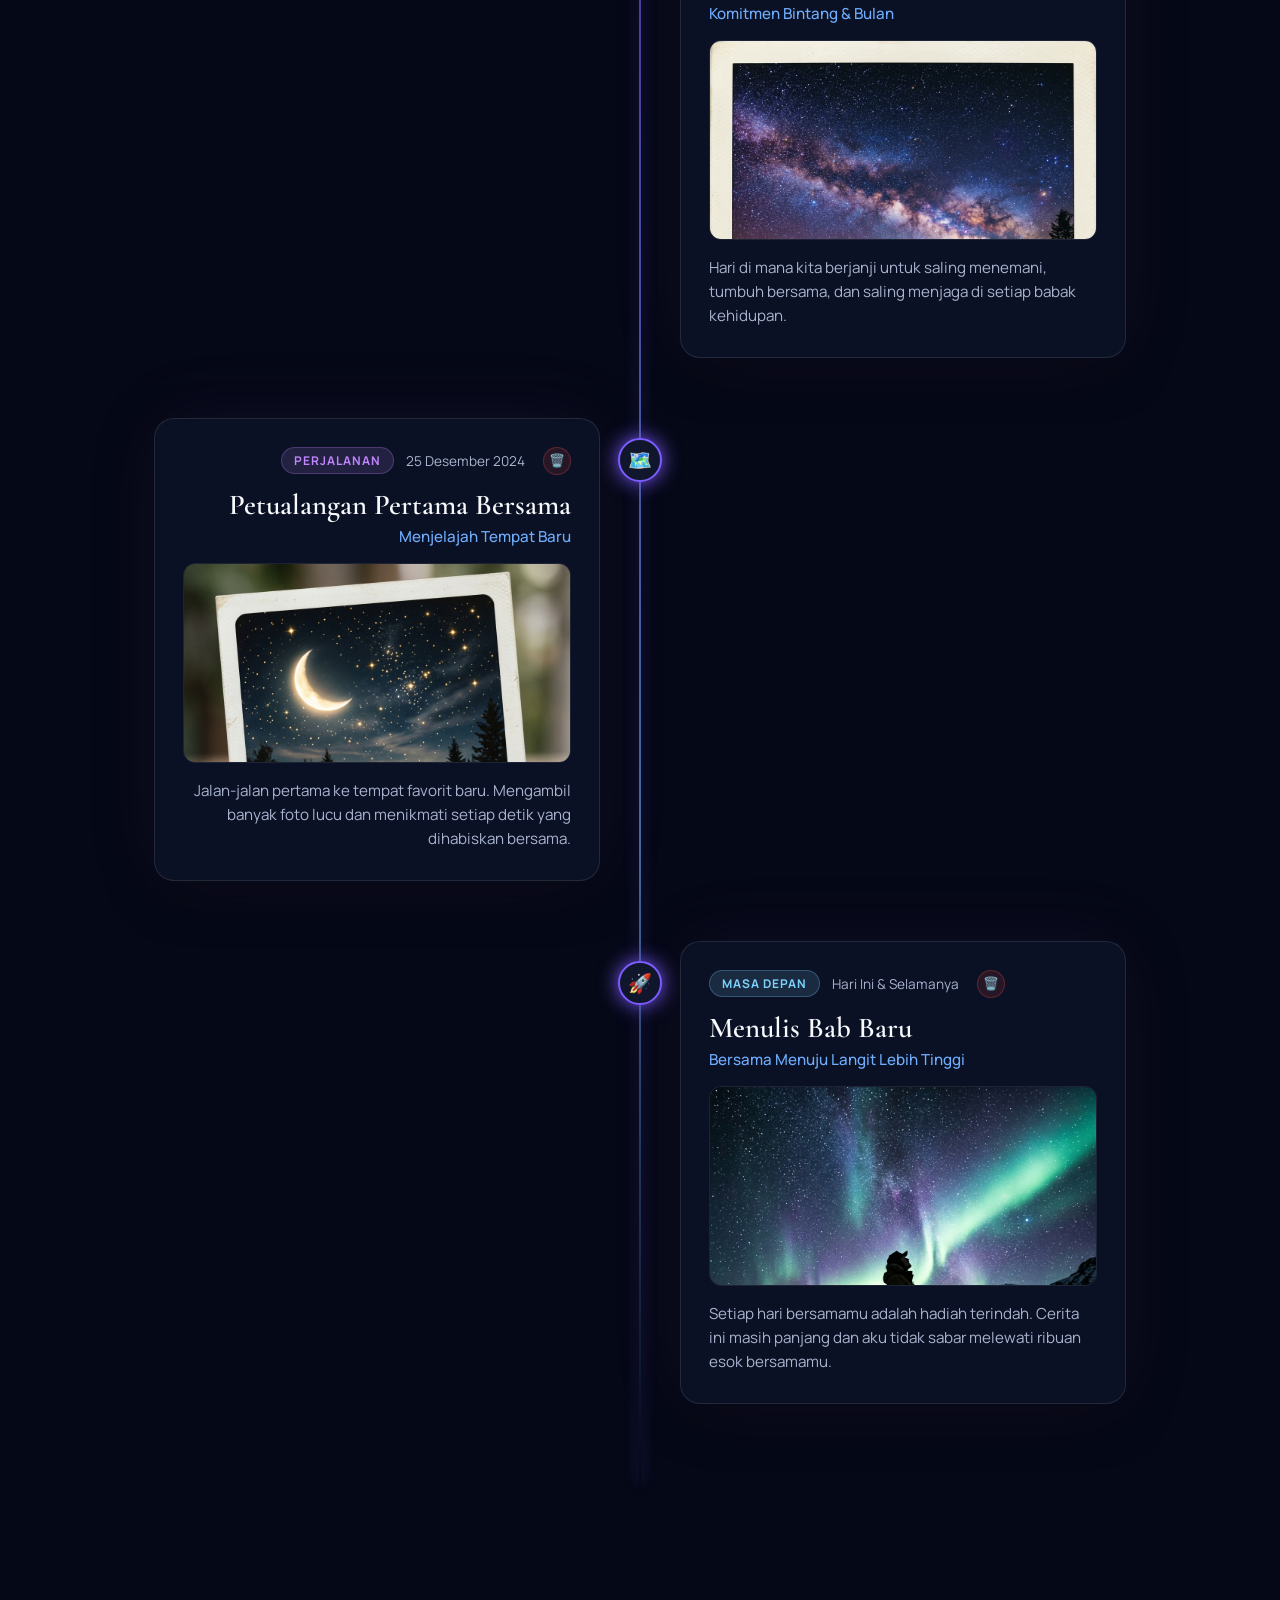
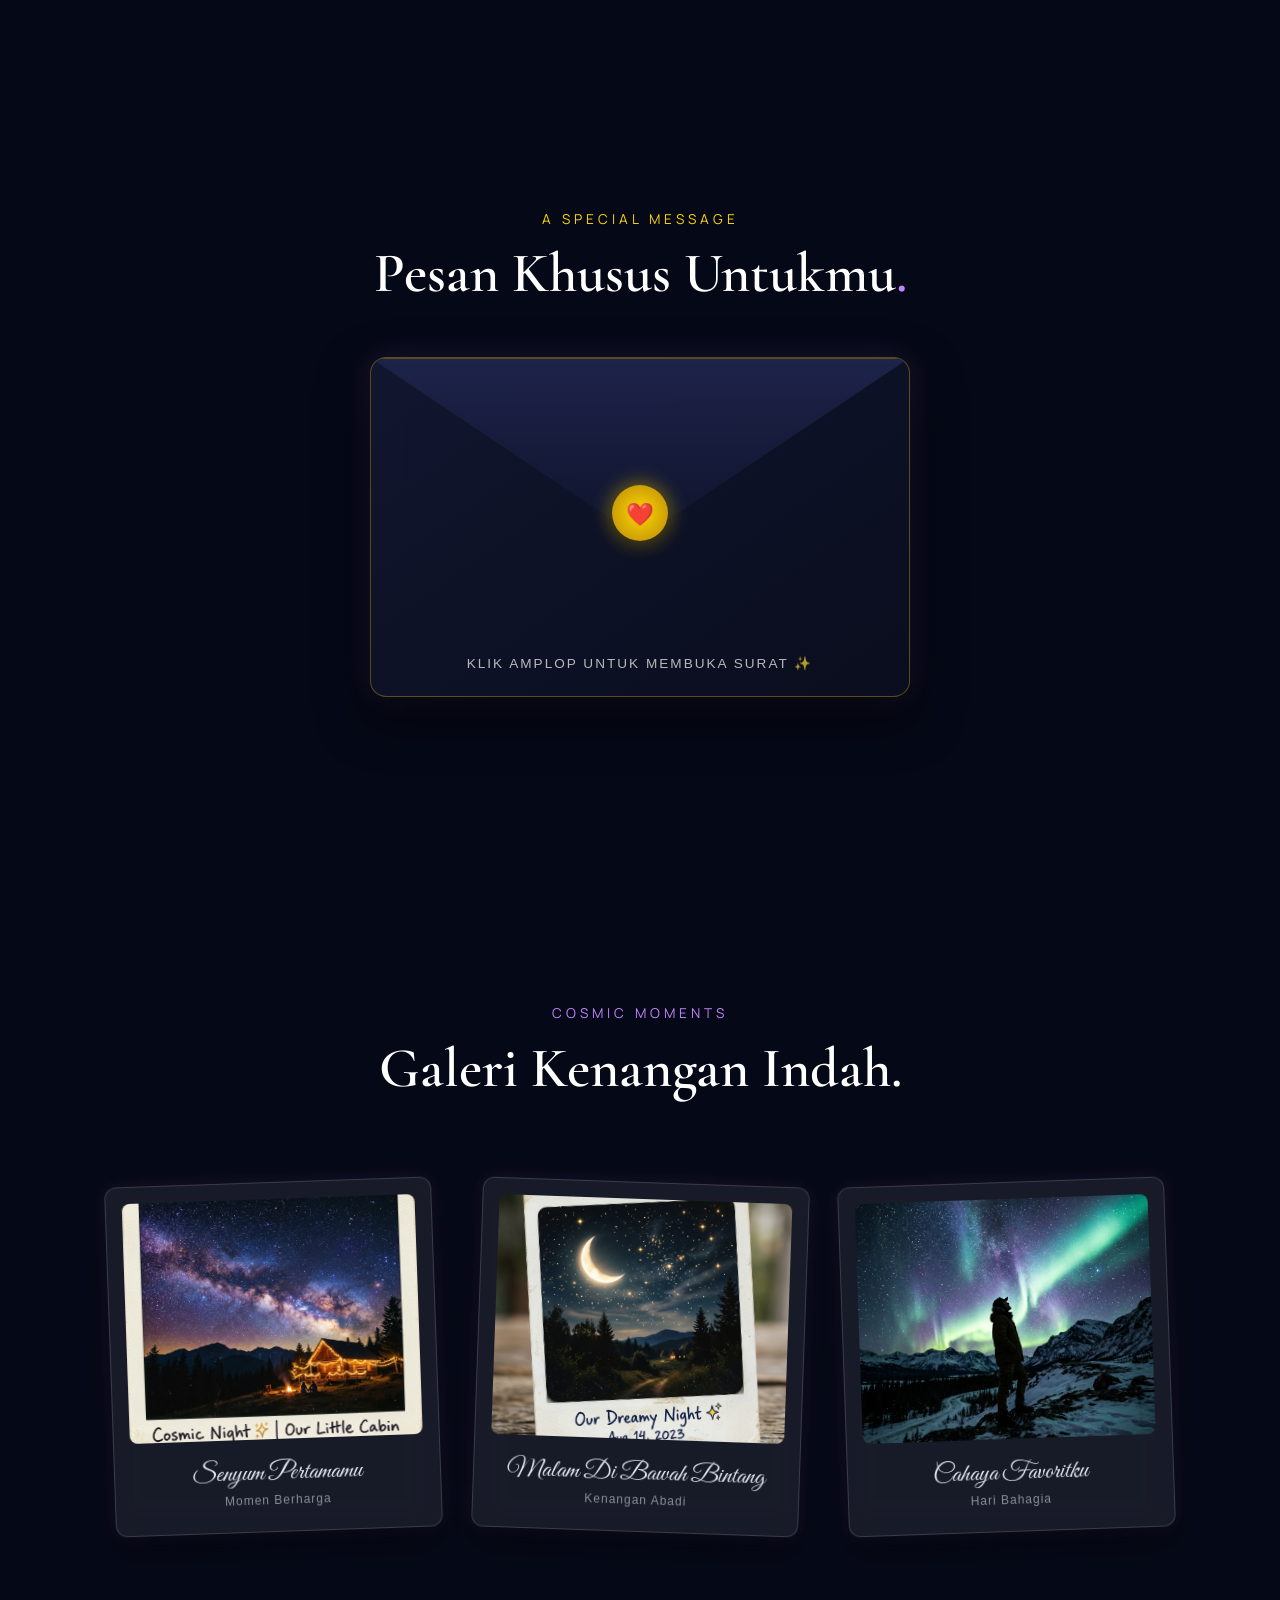
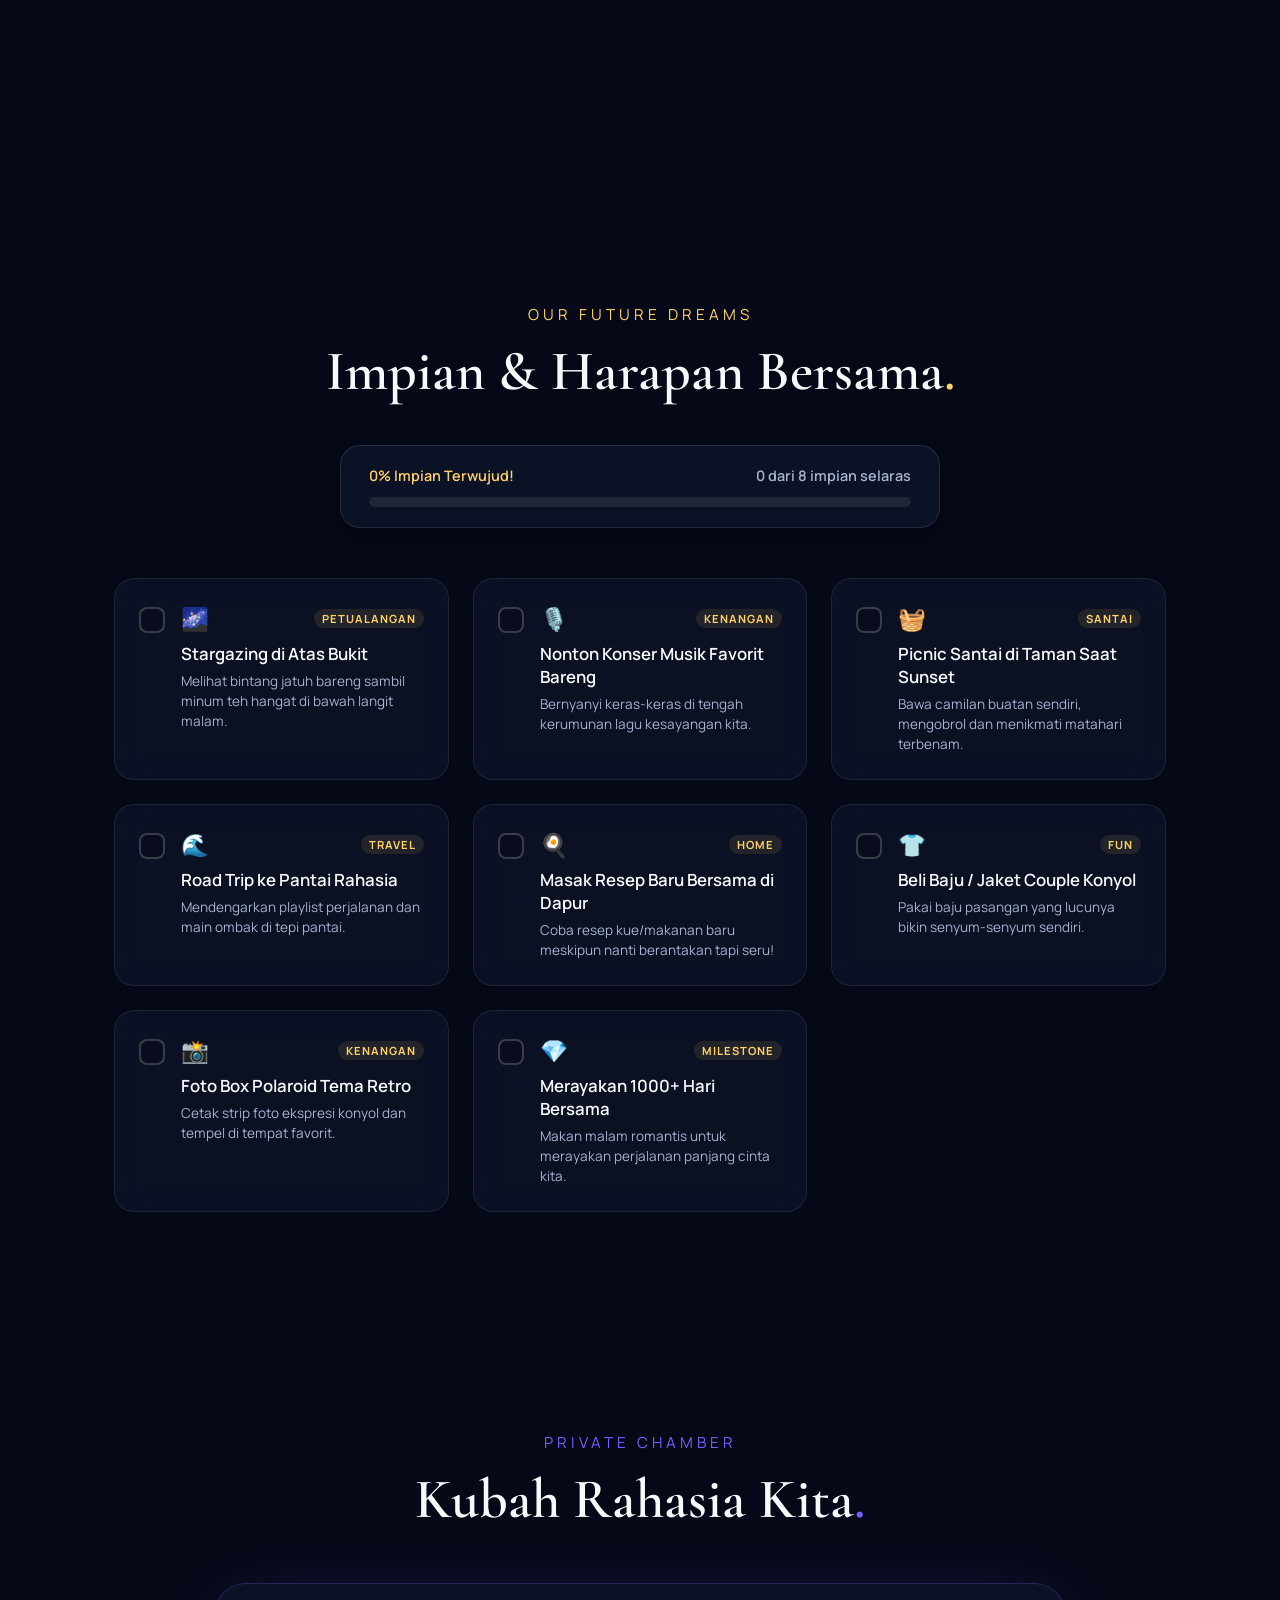
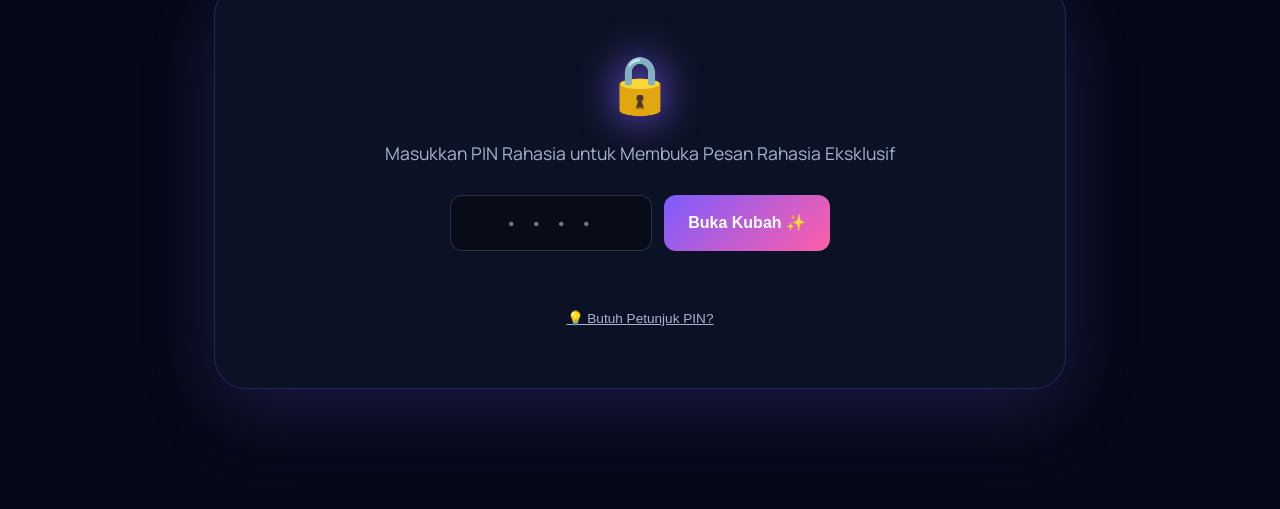
==== commit e4987d72: "menmabahkan delete llagu" ====
--- a/index.html
+++ b/index.html
@@ -7,7 +7,7 @@
 
     <meta name="viewport" content="width=device-width, initial-scale=1.0">
 
-    <title>Aurora — Our Cosmic Sanctuary</title>
+    <title>Aurora — Our Cosmic Sanctuary-</title>
 
     <!-- Google Fonts -->
 
@@ -61,9 +61,15 @@
         <div class="sun"></div>
         <div class="sun-rays"></div>
 
-        <div class="cloud cloud--1"><div class="cloud__shape"></div></div>
-        <div class="cloud cloud--2"><div class="cloud__shape"></div></div>
-        <div class="cloud cloud--3"><div class="cloud__shape"></div></div>
+        <div class="cloud cloud--1">
+            <div class="cloud__shape"></div>
+        </div>
+        <div class="cloud cloud--2">
+            <div class="cloud__shape"></div>
+        </div>
+        <div class="cloud cloud--3">
+            <div class="cloud__shape"></div>
+        </div>
 
         <div class="ocean">
             <div class="ocean__gradient"></div>
@@ -303,8 +309,11 @@
                     <h3 class="vault-secret-greeting">Pesan Rahasia Dari Dalam Hati...</h3>
                     <div class="vault-secret-body">
                         <p>Jika kamu berhasil membuka ruang ini, berarti kamu ingat momen manis kita.</p>
-                        <p>Terima kasih sudah menjadi bagian terindah dalam hidupku. Setiap detik yang kita lalui bersama, dari tawa kecil hingga percakapan larut malam, adalah harta karun yang paling berharga.</p>
-                        <p>Di ruang rahasia ini, aku ingin kamu tahu bahwa dimanapun kamu berada, kamu selalu punya tempat terbaik di hatiku. Mari kita terus mengukir cerita indah ini bersama! 🌌✨</p>
+                        <p>Terima kasih sudah menjadi bagian terindah dalam hidupku. Setiap detik yang kita lalui
+                            bersama, dari tawa kecil hingga percakapan larut malam, adalah harta karun yang paling
+                            berharga.</p>
+                        <p>Di ruang rahasia ini, aku ingin kamu tahu bahwa dimanapun kamu berada, kamu selalu punya
+                            tempat terbaik di hatiku. Mari kita terus mengukir cerita indah ini bersama! 🌌✨</p>
                     </div>
                 </div>
             </div>
@@ -403,14 +412,17 @@
                     <label for="memory-image">Foto Kenangan (Opsional)</label>
                     <input type="file" id="memory-image" accept="image/*">
                     <div id="memory-image-preview-wrap" style="display:none; margin-top: 10px; position: relative;">
-                        <img id="memory-image-preview" src="" alt="Pratinjau Foto" style="width: 100%; max-height: 180px; object-fit: cover; border-radius: var(--radius-sm); border: 1px solid rgba(255, 94, 168, 0.4);">
-                        <button type="button" id="remove-image-btn" style="position: absolute; top: 8px; right: 8px; background: rgba(0,0,0,0.75); color: white; border: none; border-radius: 50%; width: 28px; height: 28px; cursor: pointer; display: flex; align-items: center; justify-content: center; font-size: 1.1rem; line-height: 1;">&times;</button>
+                        <img id="memory-image-preview" src="" alt="Pratinjau Foto"
+                            style="width: 100%; max-height: 180px; object-fit: cover; border-radius: var(--radius-sm); border: 1px solid rgba(255, 94, 168, 0.4);">
+                        <button type="button" id="remove-image-btn"
+                            style="position: absolute; top: 8px; right: 8px; background: rgba(0,0,0,0.75); color: white; border: none; border-radius: 50%; width: 28px; height: 28px; cursor: pointer; display: flex; align-items: center; justify-content: center; font-size: 1.1rem; line-height: 1;">&times;</button>
                     </div>
                 </div>
 
                 <div class="modal-add__field">
                     <label for="memory-story">Cerita Kenangan</label>
-                    <textarea id="memory-story" rows="4" placeholder="Tuliskan cerita singkat momen berharga ini..." required></textarea>
+                    <textarea id="memory-story" rows="4" placeholder="Tuliskan cerita singkat momen berharga ini..."
+                        required></textarea>
                 </div>
 
                 <button type="submit" class="modal-add__submit">Simpan Kenangan 💫</button>
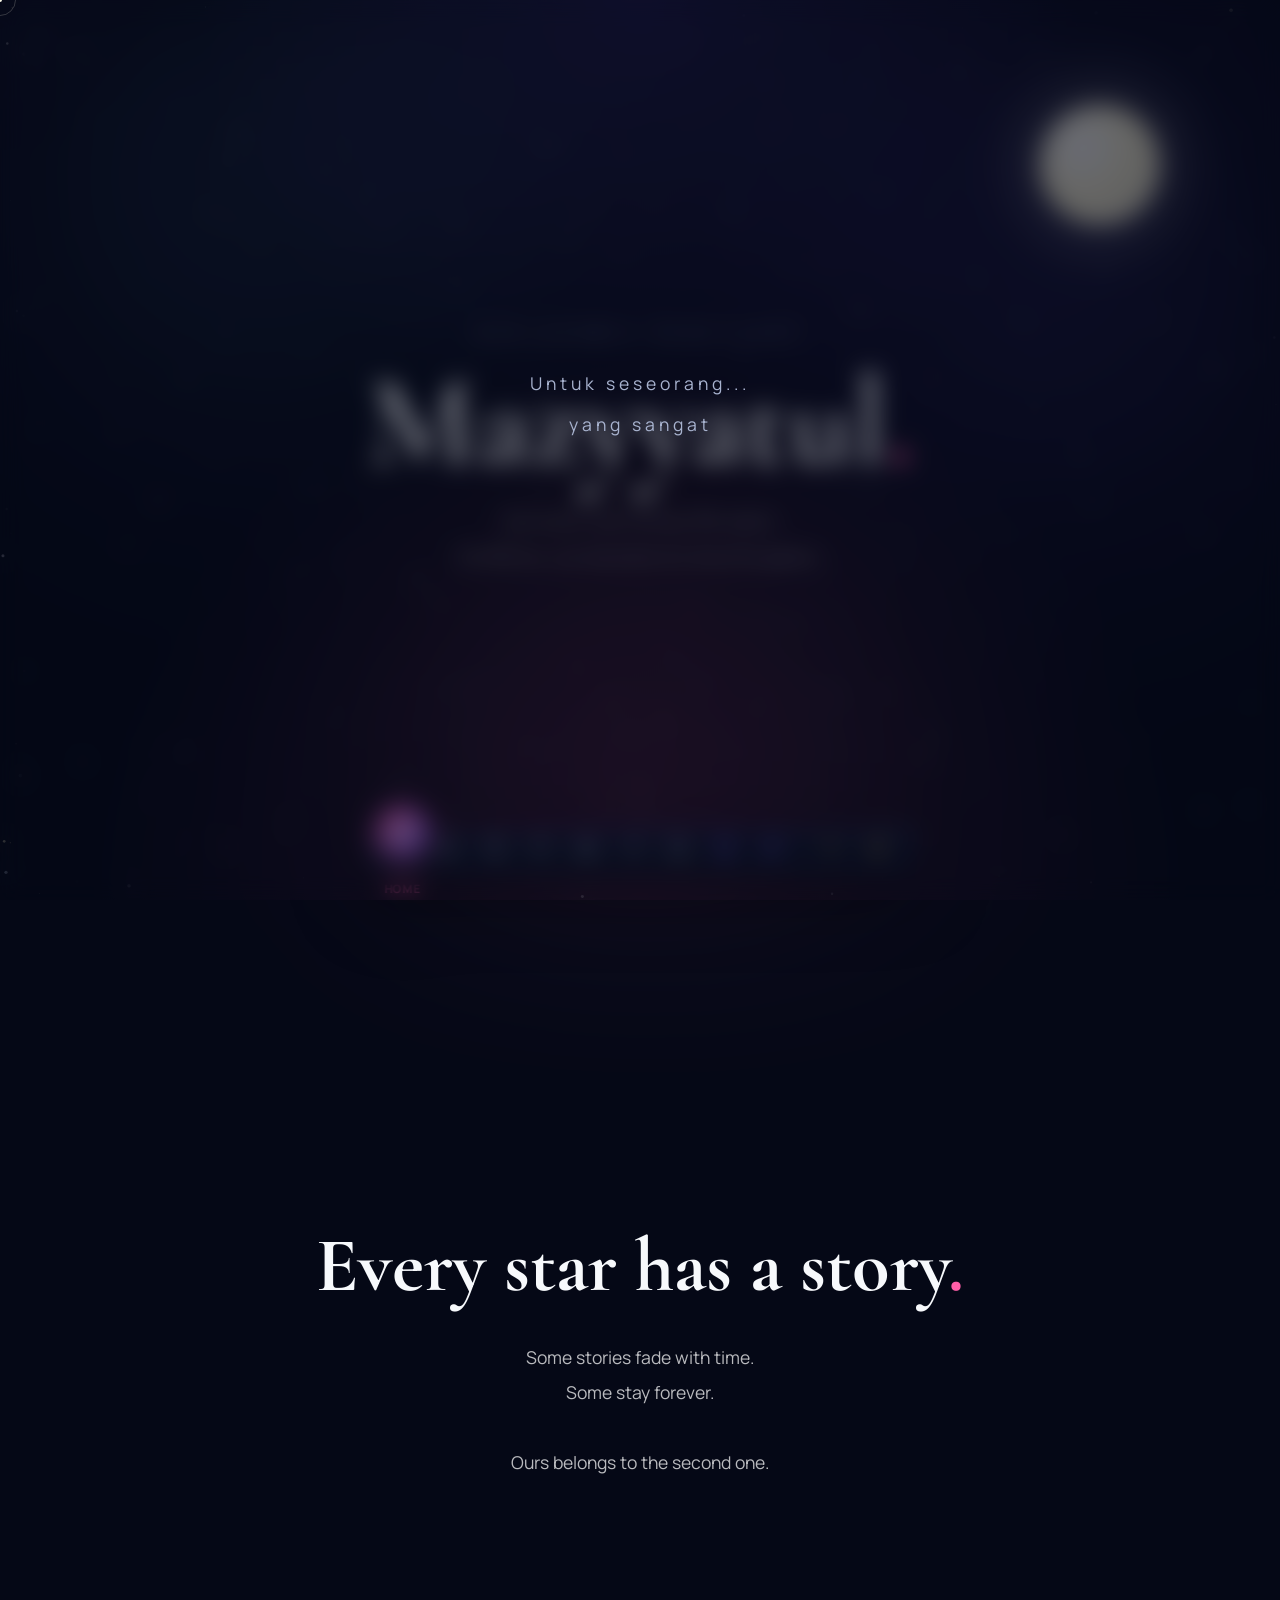
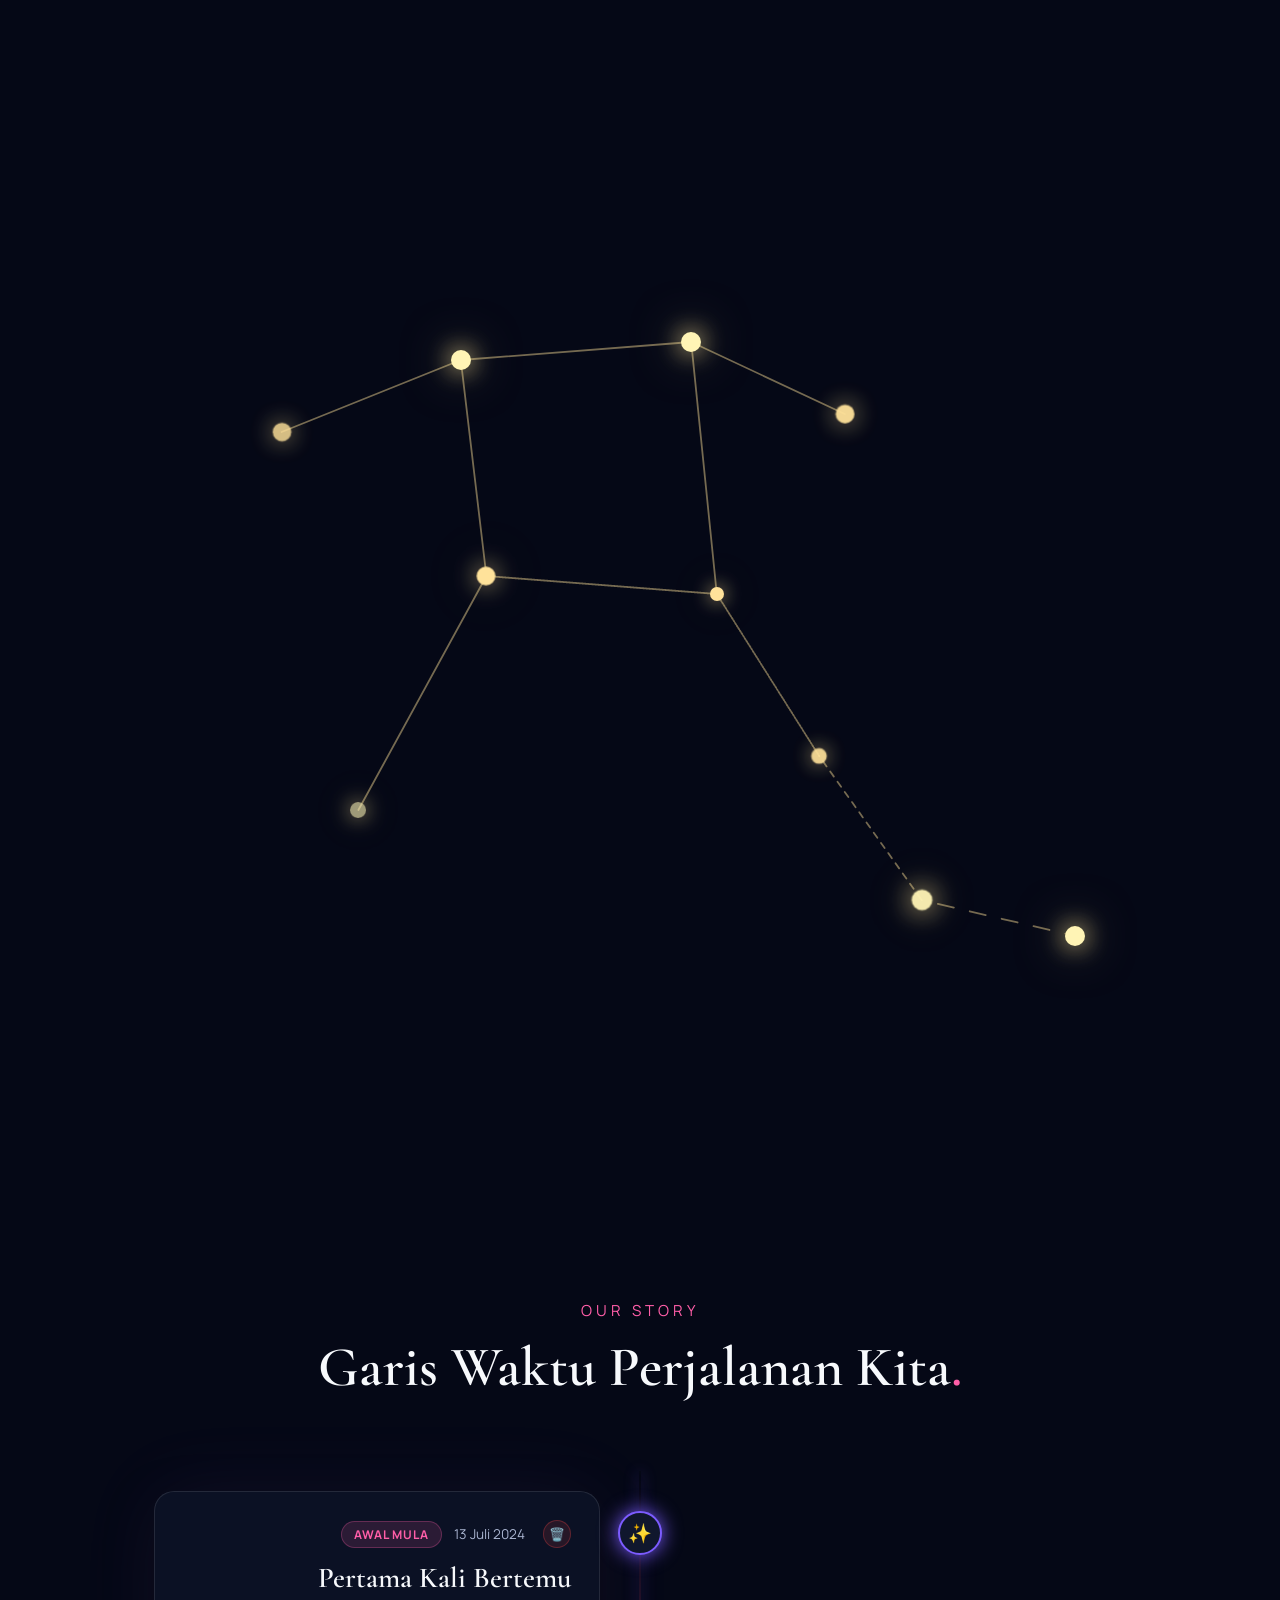
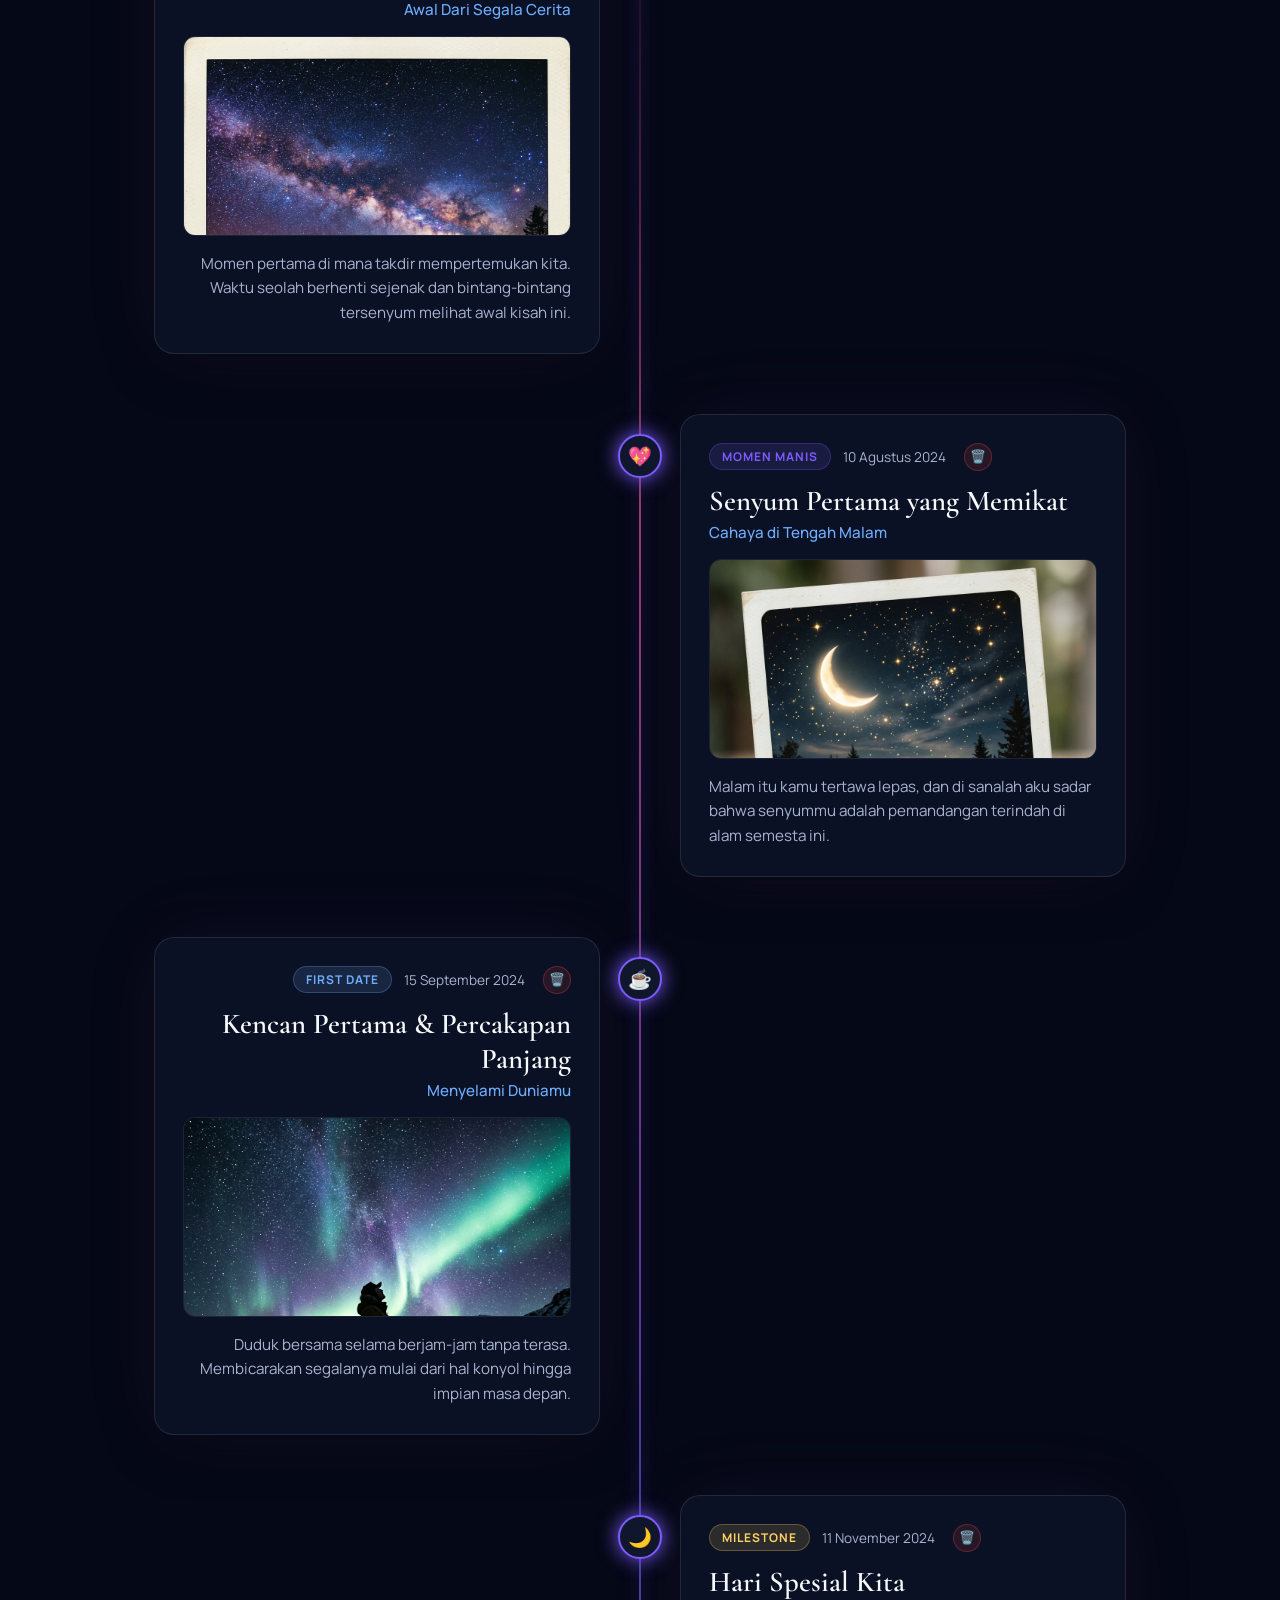
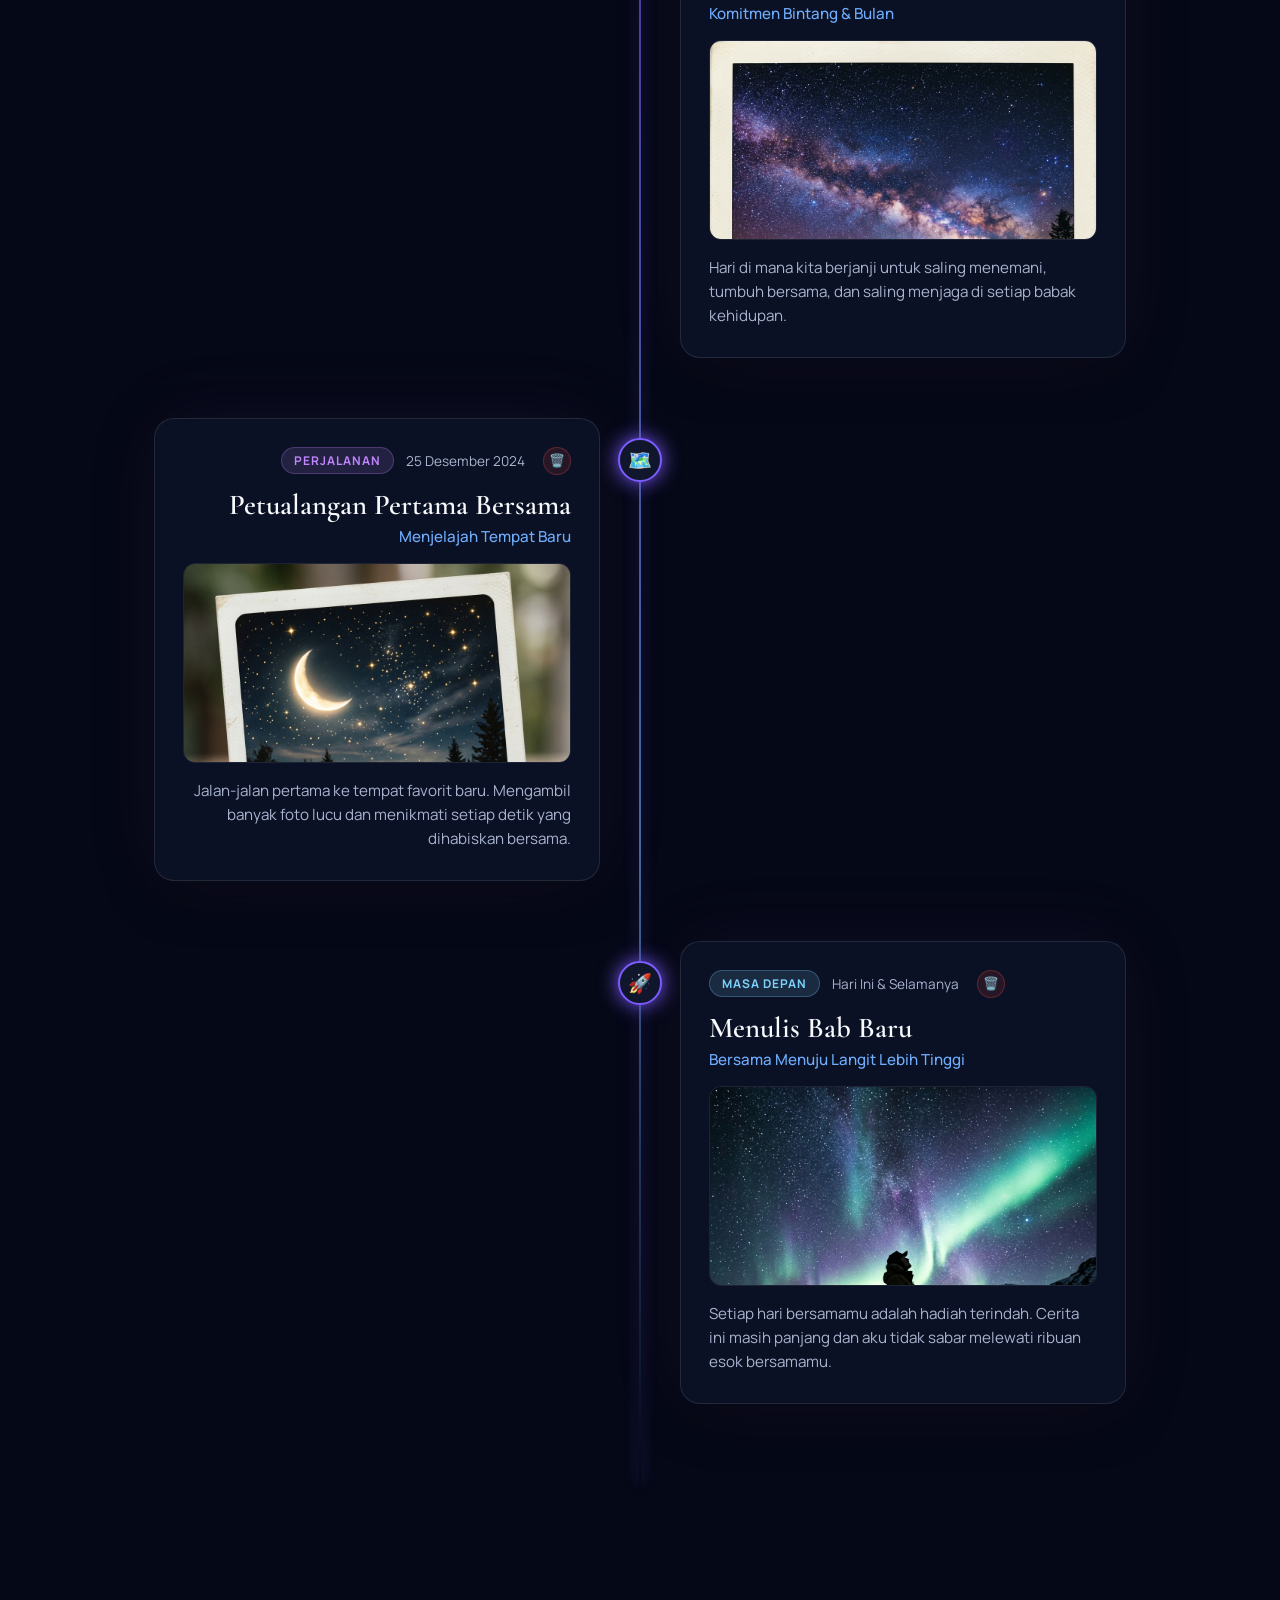
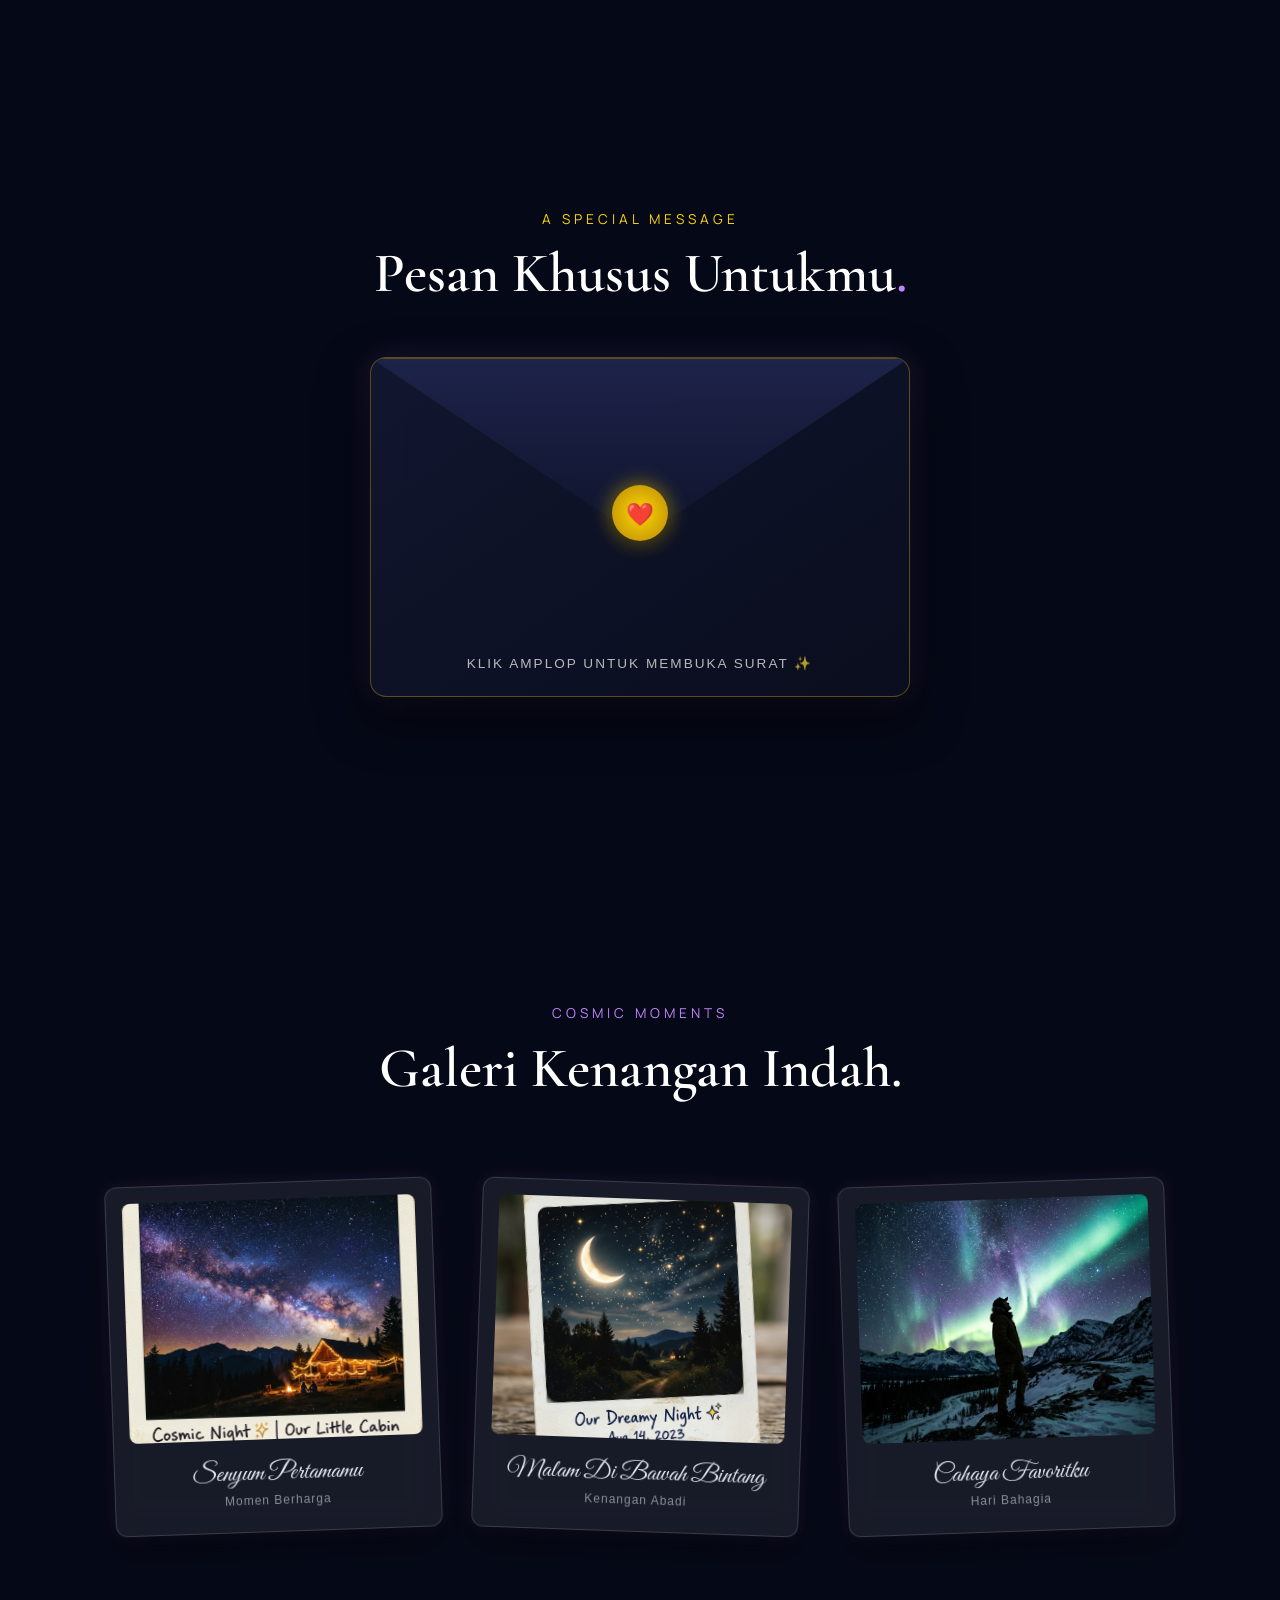
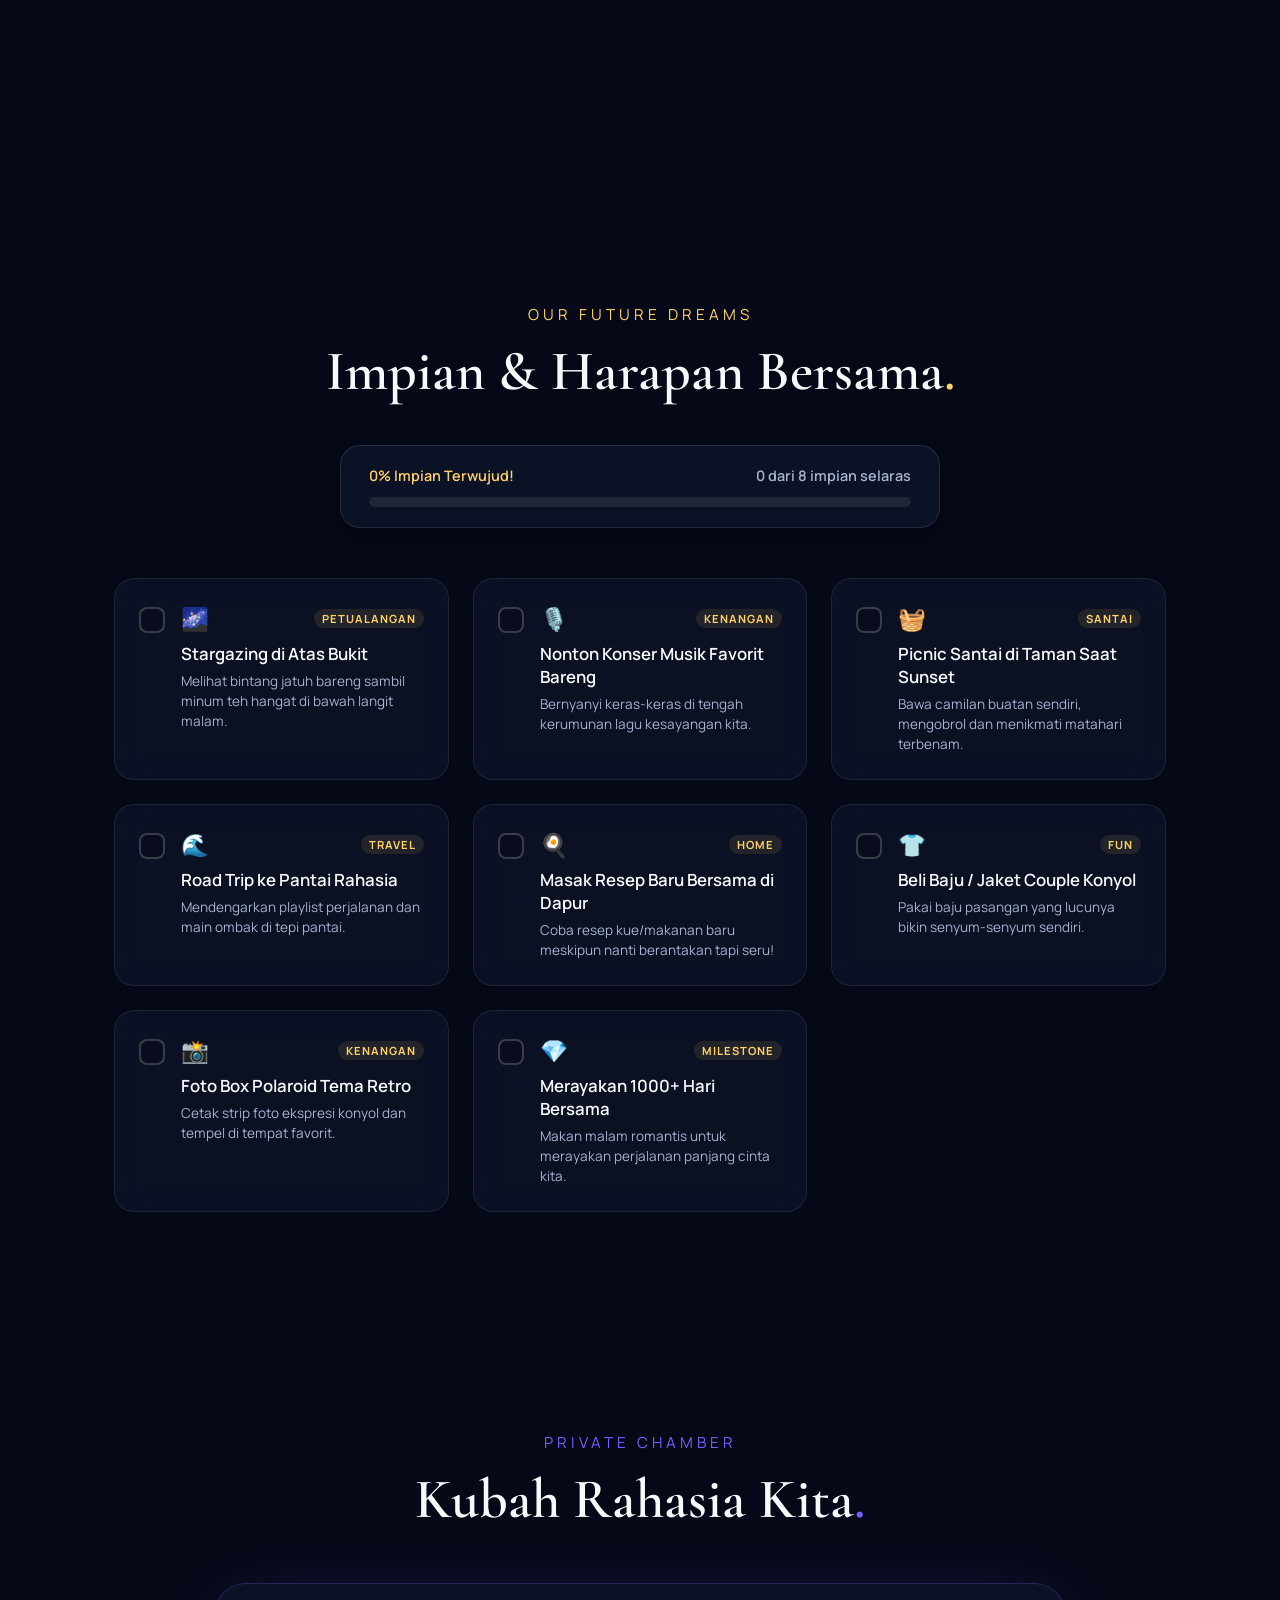
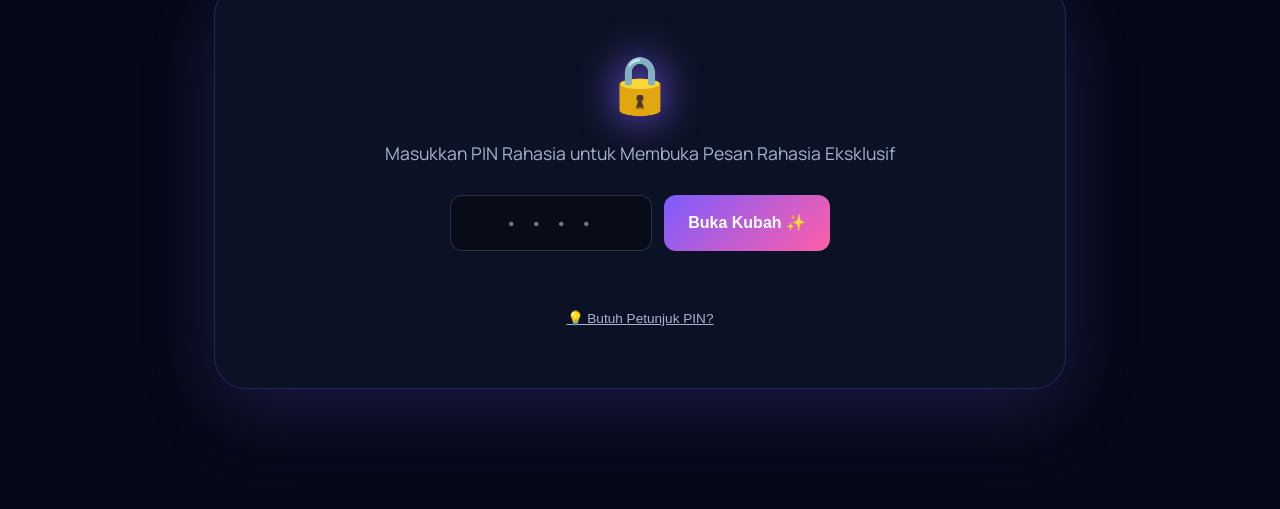
==== commit 8221bc25: "feat: implement floating cosmic dock navigation with theme toggling support" ====
--- a/index.html
+++ b/index.html
@@ -324,52 +324,117 @@
     <!-- =========================================
          COSMIC FLOATING DOCK NAVBAR
     ========================================== -->
-    <nav class="cosmic-dock">
-        <button type="button" class="dock-item is-active" data-target="#hero">
-            🏠
-            <span class="dock-item__tooltip">Home</span>
-        </button>
-        <button type="button" class="dock-item" data-target="#memories">
-            🌌
-            <span class="dock-item__tooltip">Rasi Bintang</span>
-        </button>
-        <button type="button" class="dock-item" data-target="#journey">
-            ⏳
-            <span class="dock-item__tooltip">Perjalanan Kita</span>
-        </button>
-        <button type="button" class="dock-item" data-target="#letter">
-            💌
-            <span class="dock-item__tooltip">Surat Cinta</span>
-        </button>
-        <button type="button" class="dock-item" data-target="#gallery">
-            🖼️
-            <span class="dock-item__tooltip">Galeri</span>
-        </button>
-        <button type="button" class="dock-item" data-target="#bucket-list">
-            🎯
-            <span class="dock-item__tooltip">Bucket List</span>
-        </button>
-        <button type="button" class="dock-item" data-target="#secret-vault">
-            🔒
-            <span class="dock-item__tooltip">Vault Rahasia</span>
-        </button>
-        <a href="book.html" class="dock-item dock-item--book" title="Buku Cerita Kita">
-            📖
-            <span class="dock-item__tooltip">Novel Kita</span>
-        </a>
-        <a href="playlist.html" class="dock-item dock-item--book" title="Playlist Kita">
-            🎵
-            <span class="dock-item__tooltip">Playlist Kita</span>
-        </a>
-        <div class="dock-divider"></div>
-        <button type="button" class="dock-item dock-item--add" id="add-memory-btn">
-            ✨
-            <span class="dock-item__tooltip">Tambah Kenangan</span>
-        </button>
-        <button type="button" class="dock-item dock-item--theme" id="theme-toggle">
-            ☀️
-            <span class="dock-item__tooltip">Mode Pantai</span>
-        </button>
+    <nav class="cosmic-dock" id="cosmic-dock">
+        <!-- SVG Socket Notch Track Skin -->
+        <div class="dock-track-bg">
+            <svg class="dock-skin-svg" preserveAspectRatio="none" viewBox="0 0 1000 68">
+                <defs>
+                    <linearGradient id="dockRimGradDark" x1="0%" y1="0%" x2="100%" y2="0%">
+                        <stop offset="0%" stop-color="rgba(255, 94, 168, 0.6)" />
+                        <stop offset="50%" stop-color="rgba(124, 92, 255, 0.8)" />
+                        <stop offset="100%" stop-color="rgba(111, 174, 255, 0.6)" />
+                    </linearGradient>
+                    <linearGradient id="dockRimGradLight" x1="0%" y1="0%" x2="100%" y2="0%">
+                        <stop offset="0%" stop-color="rgba(255, 107, 138, 0.6)" />
+                        <stop offset="50%" stop-color="rgba(59, 164, 207, 0.8)" />
+                        <stop offset="100%" stop-color="rgba(245, 166, 35, 0.6)" />
+                    </linearGradient>
+                </defs>
+                <path class="dock-skin-fill" d="" />
+                <path class="dock-skin-rim" d="" />
+            </svg>
+        </div>
+
+        <!-- Meniscus Floating Active Bead -->
+        <div class="dock-bead" id="dock-bead">
+            <div class="dock-bead-glow"></div>
+            <div class="dock-bead-icon" id="dock-bead-icon"></div>
+        </div>
+
+        <!-- Dock Items Wrapper -->
+        <div class="dock-items-wrapper">
+            <button type="button" class="dock-item is-active" data-target="#hero" data-label="Home">
+                <span class="dock-icon">
+                    <svg viewBox="0 0 24 24" fill="none" stroke="currentColor" stroke-width="2" stroke-linecap="round" stroke-linejoin="round"><path d="m3 9 9-7 9 7v11a2 2 0 0 1-2 2H5a2 2 0 0 1-2-2z"/><polyline points="9 22 9 12 15 12 15 22"/></svg>
+                </span>
+                <span class="dock-item__tooltip">Home</span>
+            </button>
+
+            <button type="button" class="dock-item" data-target="#memories" data-label="Rasi Bintang">
+                <span class="dock-icon">
+                    <svg viewBox="0 0 24 24" fill="none" stroke="currentColor" stroke-width="2" stroke-linecap="round" stroke-linejoin="round"><polygon points="12 2 15.09 8.26 22 9.27 17 14.14 18.18 21.02 12 17.77 5.82 21.02 7 14.14 2 9.27 8.91 8.26 12 2"/></svg>
+                </span>
+                <span class="dock-item__tooltip">Rasi Bintang</span>
+            </button>
+
+            <button type="button" class="dock-item" data-target="#journey" data-label="Perjalanan Kita">
+                <span class="dock-icon">
+                    <svg viewBox="0 0 24 24" fill="none" stroke="currentColor" stroke-width="2" stroke-linecap="round" stroke-linejoin="round"><circle cx="12" cy="12" r="10"/><polyline points="12 6 12 12 16 14"/></svg>
+                </span>
+                <span class="dock-item__tooltip">Perjalanan Kita</span>
+            </button>
+
+            <button type="button" class="dock-item" data-target="#letter" data-label="Surat Cinta">
+                <span class="dock-icon">
+                    <svg viewBox="0 0 24 24" fill="none" stroke="currentColor" stroke-width="2" stroke-linecap="round" stroke-linejoin="round"><path d="M19 14c1.49-1.46 3-3.21 3-5.5A5.5 5.5 0 0 0 16.5 3c-1.76 0-3 .5-4.5 2-1.5-1.5-2.74-2-4.5-2A5.5 5.5 0 0 0 2 8.5c0 2.3 1.5 4.05 3 5.5l7 7Z"/></svg>
+                </span>
+                <span class="dock-item__tooltip">Surat Cinta</span>
+            </button>
+
+            <button type="button" class="dock-item" data-target="#gallery" data-label="Galeri">
+                <span class="dock-icon">
+                    <svg viewBox="0 0 24 24" fill="none" stroke="currentColor" stroke-width="2" stroke-linecap="round" stroke-linejoin="round"><path d="M14.5 4h-5L7 7H4a2 2 0 0 0-2 2v9a2 2 0 0 0 2 2h16a2 2 0 0 0 2-2V9a2 2 0 0 0-2-2h-3l-2.5-3z"/><circle cx="12" cy="13" r="3"/></svg>
+                </span>
+                <span class="dock-item__tooltip">Galeri</span>
+            </button>
+
+            <button type="button" class="dock-item" data-target="#bucket-list" data-label="Bucket List">
+                <span class="dock-icon">
+                    <svg viewBox="0 0 24 24" fill="none" stroke="currentColor" stroke-width="2" stroke-linecap="round" stroke-linejoin="round"><line x1="8" y1="6" x2="21" y2="6"/><line x1="8" y1="12" x2="21" y2="12"/><line x1="8" y1="18" x2="21" y2="18"/><line x1="3" y1="6" x2="3.01" y2="6"/><line x1="3" y1="12" x2="3.01" y2="12"/><line x1="3" y1="18" x2="3.01" y2="18"/></svg>
+                </span>
+                <span class="dock-item__tooltip">Bucket List</span>
+            </button>
+
+            <button type="button" class="dock-item" data-target="#secret-vault" data-label="Vault Rahasia">
+                <span class="dock-icon">
+                    <svg viewBox="0 0 24 24" fill="none" stroke="currentColor" stroke-width="2" stroke-linecap="round" stroke-linejoin="round"><rect x="3" y="11" width="18" height="11" rx="2" ry="2"/><path d="M7 11V7a5 5 0 0 1 10 0v4"/></svg>
+                </span>
+                <span class="dock-item__tooltip">Vault Rahasia</span>
+            </button>
+
+            <a href="book.html" class="dock-item dock-item--book" title="Buku Cerita Kita" data-label="Novel Kita">
+                <span class="dock-icon">
+                    <svg viewBox="0 0 24 24" fill="none" stroke="currentColor" stroke-width="2" stroke-linecap="round" stroke-linejoin="round"><path d="M4 19.5A2.5 2.5 0 0 1 6.5 17H20"/><path d="M6.5 2H20v20H6.5A2.5 2.5 0 0 1 4 19.5v-15A2.5 2.5 0 0 1 6.5 2z"/></svg>
+                </span>
+                <span class="dock-item__tooltip">Novel Kita</span>
+            </a>
+
+            <a href="playlist.html" class="dock-item dock-item--book" title="Playlist Kita" data-label="Playlist Kita">
+                <span class="dock-icon">
+                    <svg viewBox="0 0 24 24" fill="none" stroke="currentColor" stroke-width="2" stroke-linecap="round" stroke-linejoin="round"><path d="M9 18V5l12-2v13"/><circle cx="6" cy="18" r="3"/><circle cx="18" cy="16" r="3"/></svg>
+                </span>
+                <span class="dock-item__tooltip">Playlist Kita</span>
+            </a>
+
+            <div class="dock-divider"></div>
+
+            <button type="button" class="dock-item dock-item--add" id="add-memory-btn" data-label="Tambah Kenangan">
+                <span class="dock-icon">
+                    <svg viewBox="0 0 24 24" fill="none" stroke="currentColor" stroke-width="2" stroke-linecap="round" stroke-linejoin="round"><path d="M12 5v14M5 12h14"/></svg>
+                </span>
+                <span class="dock-item__tooltip">Tambah Kenangan</span>
+            </button>
+
+            <button type="button" class="dock-item dock-item--theme" id="theme-toggle" data-label="Mode Pantai">
+                <span class="dock-icon">
+                    <svg viewBox="0 0 24 24" fill="none" stroke="currentColor" stroke-width="2" stroke-linecap="round" stroke-linejoin="round"><circle cx="12" cy="12" r="5"/><line x1="12" y1="1" x2="12" y2="3"/><line x1="12" y1="21" x2="12" y2="23"/><line x1="4.22" y1="4.22" x2="5.64" y2="5.64"/><line x1="18.36" y1="18.36" x2="19.78" y2="19.78"/><line x1="1" y1="12" x2="3" y2="12"/><line x1="21" y1="12" x2="23" y2="12"/><line x1="4.22" y1="19.78" x2="5.64" y2="18.36"/><line x1="18.36" y1="5.64" x2="19.78" y2="4.22"/></svg>
+                </span>
+                <span class="dock-item__tooltip">Mode Pantai</span>
+            </button>
+        </div>
+
+        <!-- Active Label under dock -->
+        <div class="dock-active-label" id="dock-active-label">Home</div>
     </nav>
 
     <!-- =========================================
--- a/css/components/dock.css
+++ b/css/components/dock.css
@@ -1,75 +1,206 @@
 /* =========================================
-   COSMIC FLOATING DOCK NAVBAR
+   COSMIC FLOATING DOCK NAVBAR (MENISCUS SOCKET)
 ========================================== */
 
 .cosmic-dock {
     position: fixed;
-    bottom: 24px;
+    bottom: 22px;
     left: 50%;
     transform: translateX(-50%);
     z-index: 900;
     display: flex;
-    align-items: center;
-    gap: 8px;
-    background: rgba(16, 23, 45, 0.85);
-    backdrop-filter: blur(20px);
-    -webkit-backdrop-filter: blur(20px);
-    border: 1px solid rgba(255, 255, 255, 0.15);
-    padding: 8px 16px;
+    flex-direction: column;
+    align-items: center;
+    padding: 0;
+    background: transparent;
+    user-select: none;
+    touch-action: manipulation;
+    filter: drop-shadow(0 15px 35px rgba(0, 0, 0, 0.55));
+    transition: transform 0.3s ease, filter 0.3s ease;
+}
+
+/* SVG Track Background & Meniscus Socket Skin */
+.dock-track-bg {
+    position: absolute;
+    top: 12px;
+    left: 0;
+    width: 100%;
+    height: 52px;
+    z-index: 1;
+    pointer-events: none;
+}
+
+.dock-skin-svg {
+    width: 100%;
+    height: 100%;
+    overflow: visible;
+}
+
+.dock-skin-fill {
+    fill: rgba(16, 23, 45, 0.88);
+    backdrop-filter: blur(24px);
+    -webkit-backdrop-filter: blur(24px);
+    transition: fill 0.4s ease;
+}
+
+.dock-skin-rim {
+    fill: none;
+    stroke: url(#dockRimGradDark);
+    stroke-width: 1.5px;
+    stroke-linecap: round;
+    stroke-linejoin: round;
+    filter: drop-shadow(0 0 6px rgba(124, 92, 255, 0.5));
+}
+
+/* Meniscus Floating Active Bead */
+.dock-bead {
+    position: absolute;
+    top: -2px; /* Elevated above the socket notch */
+    left: 0px;
+    width: 46px;
+    height: 46px;
+    border-radius: 50%;
+    z-index: 10;
+    transform: translateX(-50%);
+    pointer-events: none;
+    display: flex;
+    align-items: center;
+    justify-content: center;
+    background: linear-gradient(135deg, var(--primary), var(--secondary));
+    box-shadow: 0 8px 24px rgba(255, 94, 168, 0.6), 0 0 15px rgba(124, 92, 255, 0.4);
+    transition: left 0.35s cubic-bezier(0.34, 1.45, 0.64, 1), background 0.3s ease, box-shadow 0.3s ease;
+}
+
+.dock-bead-glow {
+    position: absolute;
+    inset: -3px;
+    border-radius: 50%;
+    background: linear-gradient(135deg, var(--primary), var(--secondary));
+    opacity: 0.5;
+    filter: blur(8px);
+    z-index: -1;
+    animation: beadGlowPulse 3s ease-in-out infinite alternate;
+}
+
+@keyframes beadGlowPulse {
+    0% { transform: scale(0.95); opacity: 0.4; }
+    100% { transform: scale(1.15); opacity: 0.7; }
+}
+
+.dock-bead-icon {
+    display: flex;
+    align-items: center;
+    justify-content: center;
+    color: #ffffff;
+    width: 22px;
+    height: 22px;
+}
+
+.dock-bead-icon svg {
+    width: 22px;
+    height: 22px;
+    stroke-width: 2.2px;
+    stroke: currentColor;
+    fill: none;
+    filter: drop-shadow(0 2px 4px rgba(0, 0, 0, 0.2));
+}
+
+/* Items Wrapper */
+.dock-items-wrapper {
+    position: relative;
+    z-index: 5;
+    display: flex;
+    align-items: center;
+    gap: 6px;
+    padding: 18px 16px 10px 16px;
     border-radius: 40px;
-    box-shadow: 0 15px 40px rgba(0, 0, 0, 0.5), 0 0 30px rgba(124, 92, 255, 0.25);
-    transition: all 0.3s ease;
-    touch-action: manipulation;
-}
-
+    max-width: 94vw;
+    overflow-x: auto;
+    scrollbar-width: none;
+    -ms-overflow-style: none;
+}
+
+.dock-items-wrapper::-webkit-scrollbar {
+    display: none;
+}
+
+/* Individual Dock Item */
 .dock-item {
     display: flex;
     align-items: center;
     justify-content: center;
-    width: 44px;
-    height: 44px;
+    width: 40px;
+    height: 40px;
     border-radius: 50%;
     color: var(--muted);
     text-decoration: none;
-    font-size: 1.2rem;
     position: relative;
-    transition: all 0.3s cubic-bezier(0.16, 1, 0.3, 1);
     background: transparent;
     border: none;
     cursor: pointer;
     touch-action: manipulation;
     -webkit-tap-highlight-color: transparent;
-    user-select: none;
-}
-
-.dock-item:hover,
-.dock-item:active {
+    transition: color 0.25s ease, transform 0.25s cubic-bezier(0.16, 1, 0.3, 1), opacity 0.25s ease;
+    flex-shrink: 0;
+}
+
+.dock-icon {
+    display: flex;
+    align-items: center;
+    justify-content: center;
+    width: 20px;
+    height: 20px;
+    transition: transform 0.25s ease;
+}
+
+.dock-icon svg {
+    width: 20px;
+    height: 20px;
+    stroke-width: 2px;
+    stroke: currentColor;
+    fill: none;
+    transition: all 0.25s ease;
+}
+
+.dock-item:hover {
     color: var(--text);
-    background: rgba(255, 255, 255, 0.15);
-    transform: translateY(-4px) scale(1.1);
-}
-
+    transform: translateY(-2px) scale(1.12);
+}
+
+.dock-item:hover .dock-icon svg {
+    stroke-width: 2.2px;
+    filter: drop-shadow(0 0 6px var(--primary));
+}
+
+/* Active Dock Item in Track */
 .dock-item.is-active {
-    color: white;
-    background: linear-gradient(135deg, var(--primary), var(--secondary));
-    box-shadow: 0 0 20px rgba(255, 94, 168, 0.6);
-}
-
+    color: transparent; /* Hide inner icon inside track because floating bead displays it elevated */
+    pointer-events: auto;
+    opacity: 0.15;
+}
+
+.dock-item.is-active .dock-icon {
+    visibility: hidden;
+}
+
+/* Tooltip */
 .dock-item__tooltip {
     position: absolute;
-    top: -40px;
+    top: -38px;
     left: 50%;
-    transform: translateX(-50%) translateY(5px);
-    background: rgba(10, 15, 30, 0.95);
+    transform: translateX(-50%) translateY(6px);
+    background: rgba(10, 15, 30, 0.94);
     border: 1px solid rgba(255, 255, 255, 0.15);
     color: var(--text);
     padding: 4px 10px;
-    border-radius: 12px;
+    border-radius: 10px;
     font-size: 0.75rem;
+    font-weight: 500;
     white-space: nowrap;
     opacity: 0;
     pointer-events: none;
-    transition: all 0.2s ease;
+    transition: all 0.2s cubic-bezier(0.16, 1, 0.3, 1);
+    box-shadow: 0 4px 15px rgba(0, 0, 0, 0.4);
 }
 
 .dock-item:hover .dock-item__tooltip {
@@ -77,137 +208,135 @@
     transform: translateX(-50%) translateY(0);
 }
 
+/* Hide tooltips on active tab because active label is shown under dock */
+.dock-item.is-active .dock-item__tooltip {
+    display: none !important;
+}
+
+/* Dividers & Special Buttons */
 .dock-divider {
     width: 1px;
-    height: 24px;
+    height: 22px;
     background: rgba(255, 255, 255, 0.15);
     margin: 0 4px;
+    flex-shrink: 0;
 }
 
 .dock-item--book {
-    background: rgba(124, 92, 255, 0.2);
     color: var(--secondary);
-    border: 1px solid rgba(124, 92, 255, 0.4);
-}
-
-.dock-item--book:hover,
-.dock-item--book:active {
-    background: var(--secondary);
-    color: white;
 }
 
 .dock-item--add {
-    background: rgba(255, 209, 102, 0.25);
     color: var(--gold);
-    border: 1px solid rgba(255, 209, 102, 0.5);
-}
-
-.dock-item--add:hover,
-.dock-item--add:active {
-    background: var(--gold);
-    color: #050816;
-}
-
+}
+
+.dock-item--theme {
+    color: var(--gold);
+}
+
+/* Active Label Underneath Dock */
+.dock-active-label {
+    position: absolute;
+    bottom: -18px;
+    left: 0;
+    transform: translateX(-50%);
+    font-size: 0.72rem;
+    font-weight: 700;
+    letter-spacing: 0.6px;
+    text-transform: uppercase;
+    color: var(--primary);
+    text-shadow: 0 0 10px rgba(255, 94, 168, 0.6);
+    pointer-events: none;
+    white-space: nowrap;
+    transition: left 0.35s cubic-bezier(0.34, 1.45, 0.64, 1), opacity 0.2s ease, color 0.3s ease;
+}
+
+/* LIGHT MODE / BEACH THEME OVERRIDES */
+[data-theme="light"] .dock-skin-fill {
+    fill: rgba(255, 255, 255, 0.88);
+}
+
+[data-theme="light"] .dock-skin-rim {
+    stroke: url(#dockRimGradLight);
+    filter: drop-shadow(0 0 6px rgba(59, 164, 207, 0.4));
+}
+
+[data-theme="light"] .cosmic-dock {
+    filter: drop-shadow(0 12px 30px rgba(0, 0, 0, 0.12));
+}
+
+[data-theme="light"] .dock-bead {
+    background: linear-gradient(135deg, var(--primary), var(--secondary));
+    box-shadow: 0 8px 24px rgba(255, 107, 138, 0.5), 0 0 15px rgba(59, 164, 207, 0.3);
+}
+
+[data-theme="light"] .dock-item {
+    color: var(--muted);
+}
+
+[data-theme="light"] .dock-item:hover {
+    color: var(--text);
+}
+
+[data-theme="light"] .dock-item__tooltip {
+    background: rgba(255, 255, 255, 0.95);
+    border: 1px solid rgba(0, 0, 0, 0.12);
+    color: var(--text);
+    box-shadow: 0 4px 15px rgba(0, 0, 0, 0.08);
+}
+
+[data-theme="light"] .dock-divider {
+    background: rgba(0, 0, 0, 0.10);
+}
+
+[data-theme="light"] .dock-active-label {
+    color: var(--primary);
+    text-shadow: 0 0 8px rgba(255, 107, 138, 0.5);
+}
+
+/* RESPONSIVE MOBILE STYLES */
 @media (max-width: 600px) {
     .cosmic-dock {
-        bottom: 16px;
-        padding: 6px 10px;
-        gap: 4px;
+        bottom: 14px;
+    }
+
+    .dock-items-wrapper {
+        gap: 3px;
+        padding: 16px 10px 8px 10px;
     }
 
     .dock-item {
-        width: 38px;
-        height: 38px;
-        font-size: 1rem;
-    }
-
-    /* Hide tooltips on touch screen to avoid clutter */
+        width: 36px;
+        height: 36px;
+    }
+
+    .dock-icon {
+        width: 18px;
+        height: 18px;
+    }
+
+    .dock-icon svg {
+        width: 18px;
+        height: 18px;
+    }
+
+    .dock-bead {
+        width: 42px;
+        height: 42px;
+        top: -1px;
+    }
+
+    .dock-bead-icon {
+        width: 20px;
+        height: 20px;
+    }
+
+    .dock-bead-icon svg {
+        width: 20px;
+        height: 20px;
+    }
+
     .dock-item__tooltip {
-        display: none;
-    }
-}
-
-/* Theme Toggle Button */
-.dock-item--theme {
-    background: rgba(255, 183, 77, 0.2);
-    color: var(--gold);
-    border: 1px solid rgba(255, 183, 77, 0.4);
-}
-
-.dock-item--theme:hover,
-.dock-item--theme:active {
-    background: linear-gradient(135deg, #FFB74D, #FFA726);
-    color: #1B2A4A;
-}
-
-/* =========================================
-   LIGHT MODE — DOCK
-========================================== */
-
-[data-theme="light"] .cosmic-dock {
-    background: rgba(255, 255, 255, 0.80);
-    border: 1px solid rgba(0, 0, 0, 0.08);
-    box-shadow: 0 10px 40px rgba(0, 0, 0, 0.10), 0 0 20px rgba(59, 164, 207, 0.08);
-}
-
-[data-theme="light"] .dock-item {
-    color: var(--muted);
-}
-
-[data-theme="light"] .dock-item:hover,
-[data-theme="light"] .dock-item:active {
-    color: var(--text);
-    background: rgba(0, 0, 0, 0.06);
-}
-
-[data-theme="light"] .dock-item.is-active {
-    background: linear-gradient(135deg, var(--primary), var(--secondary));
-    color: white;
-    box-shadow: 0 0 15px rgba(255, 107, 138, 0.4);
-}
-
-[data-theme="light"] .dock-item__tooltip {
-    background: rgba(255, 255, 255, 0.95);
-    border: 1px solid rgba(0, 0, 0, 0.1);
-    color: var(--text);
-}
-
-[data-theme="light"] .dock-divider {
-    background: rgba(0, 0, 0, 0.10);
-}
-
-[data-theme="light"] .dock-item--book {
-    background: rgba(59, 164, 207, 0.15);
-    color: var(--secondary);
-    border: 1px solid rgba(59, 164, 207, 0.3);
-}
-
-[data-theme="light"] .dock-item--book:hover,
-[data-theme="light"] .dock-item--book:active {
-    background: var(--secondary);
-    color: white;
-}
-
-[data-theme="light"] .dock-item--add {
-    background: rgba(245, 166, 35, 0.15);
-    color: var(--gold);
-    border: 1px solid rgba(245, 166, 35, 0.3);
-}
-
-[data-theme="light"] .dock-item--add:hover,
-[data-theme="light"] .dock-item--add:active {
-    background: var(--gold);
-    color: white;
-}
-
-[data-theme="light"] .dock-item--theme {
-    background: rgba(100, 100, 130, 0.12);
-    color: #5E7290;
-    border: 1px solid rgba(100, 100, 130, 0.25);
-}
-
-[data-theme="light"] .dock-item--theme:hover,
-[data-theme="light"] .dock-item--theme:active {
-    background: linear-gradient(135deg, #3d3d6b, #1B2A4A);
-    color: white;
-}
+        display: none !important;
+    }
+}
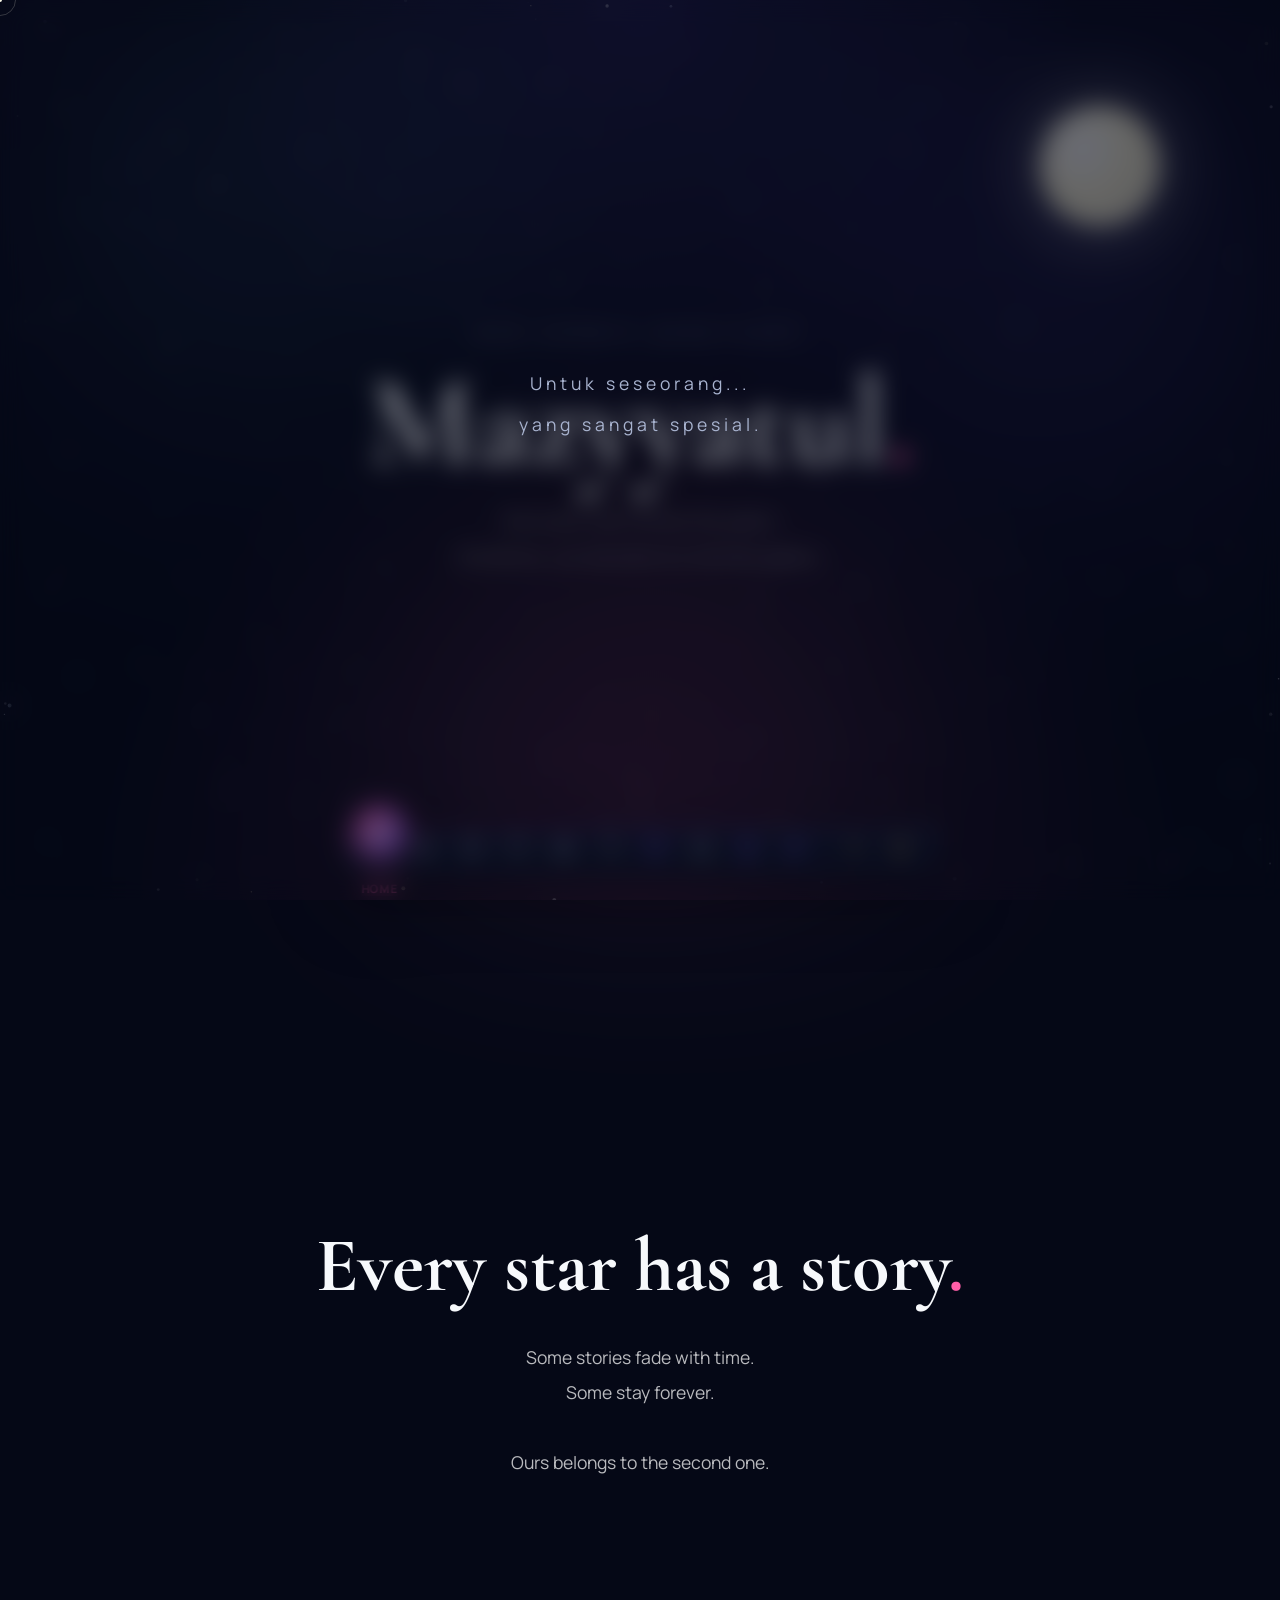
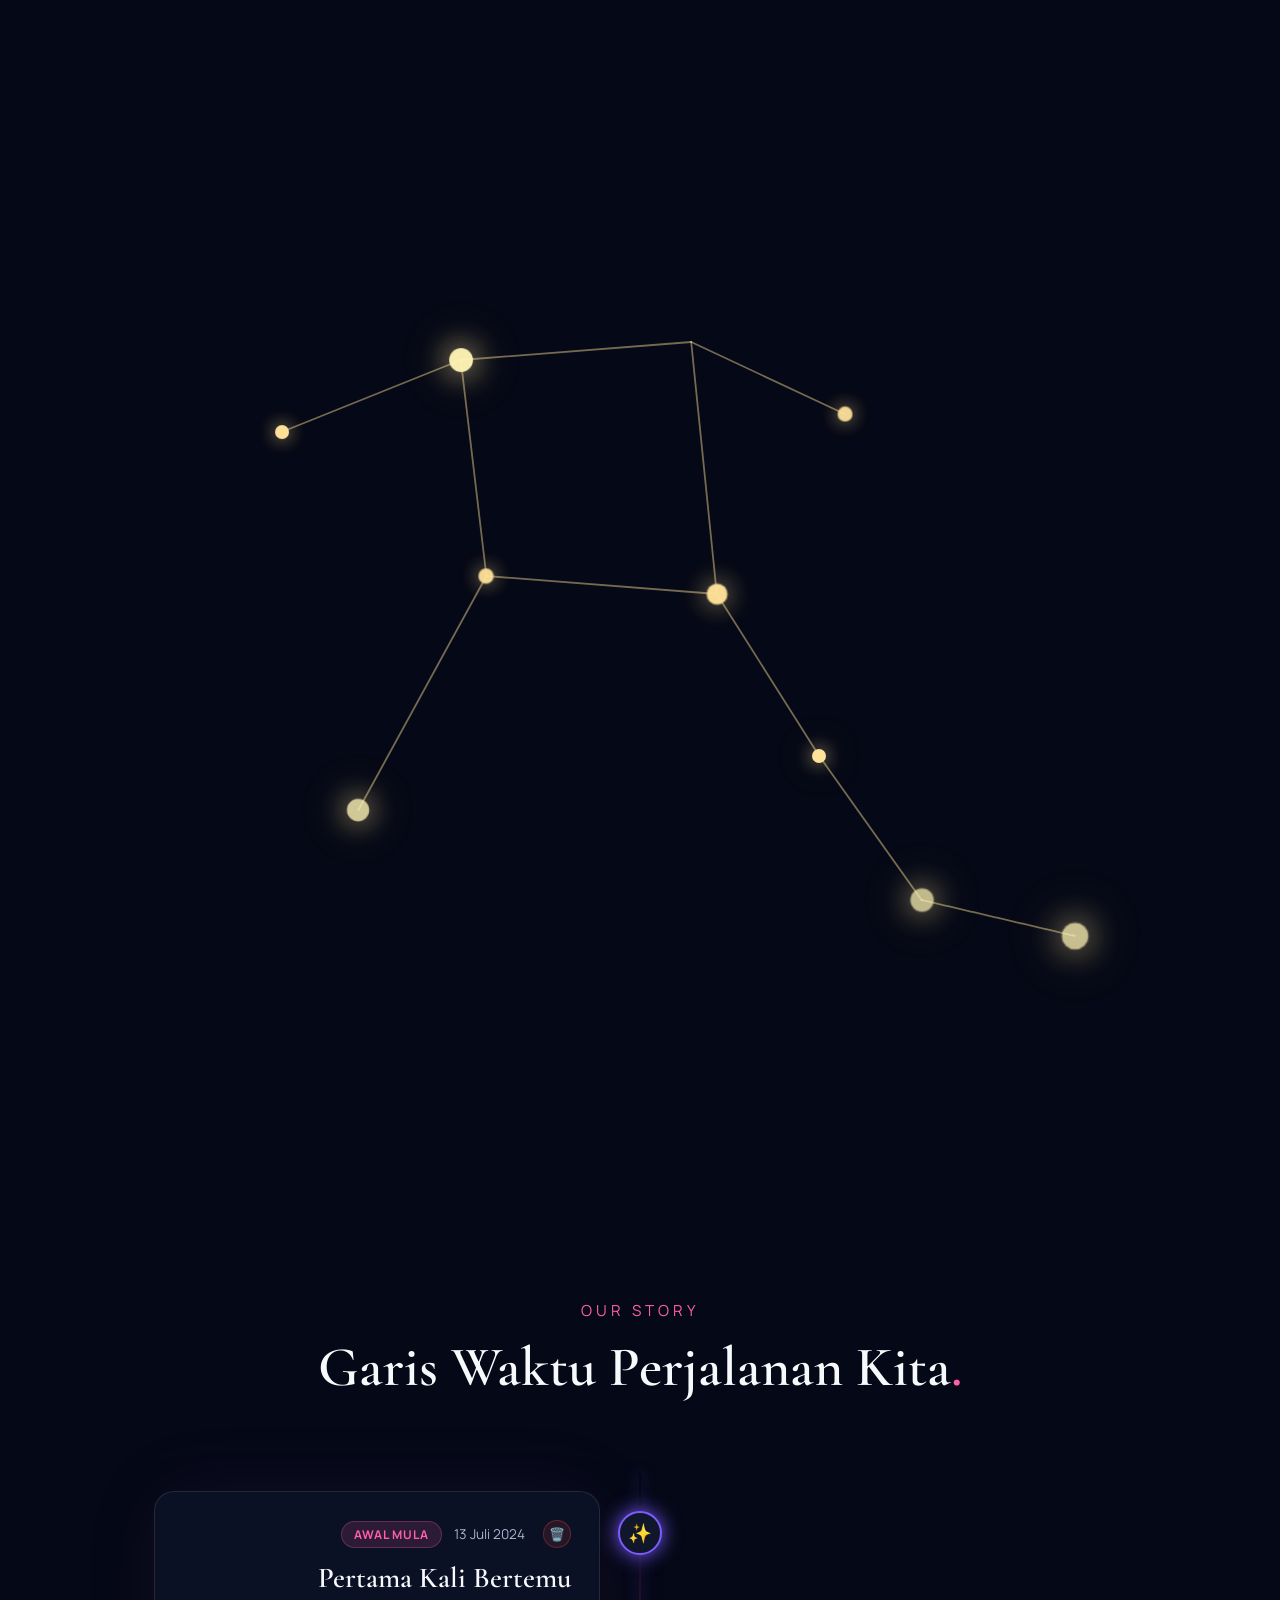
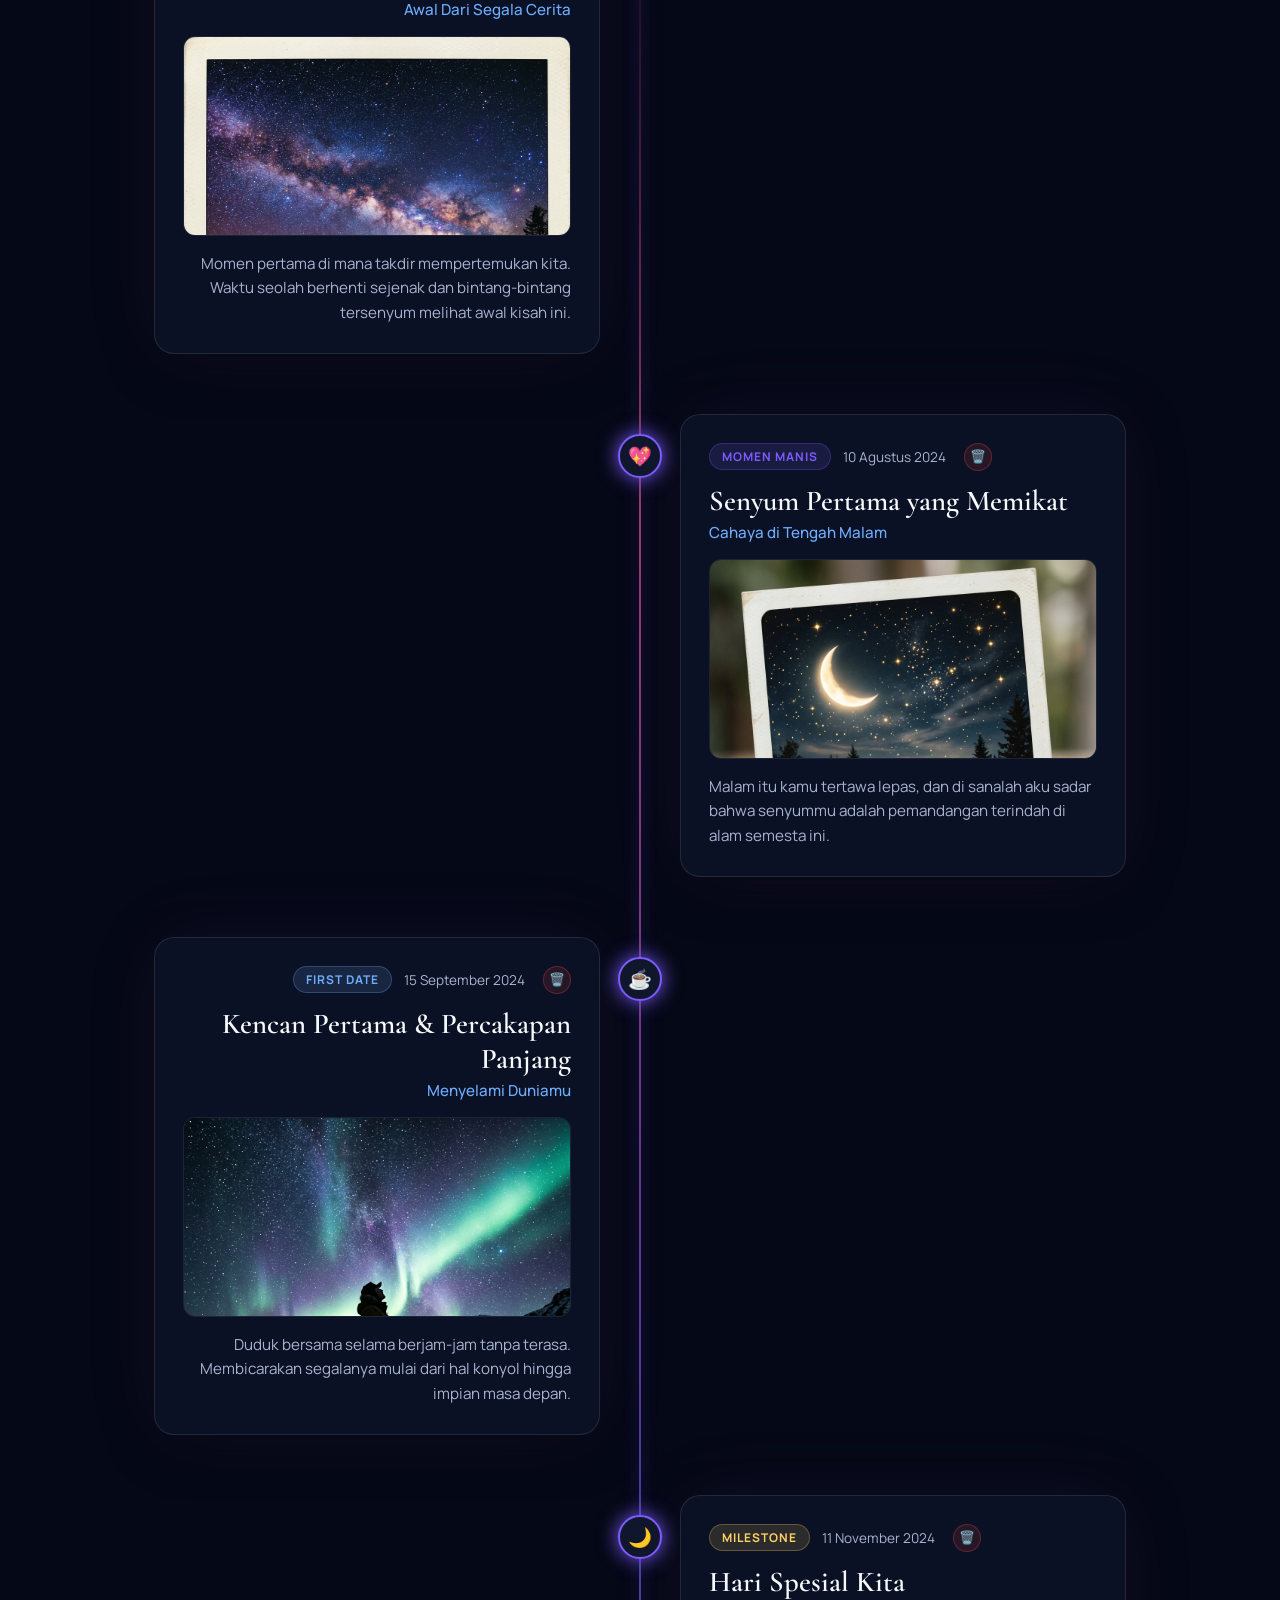
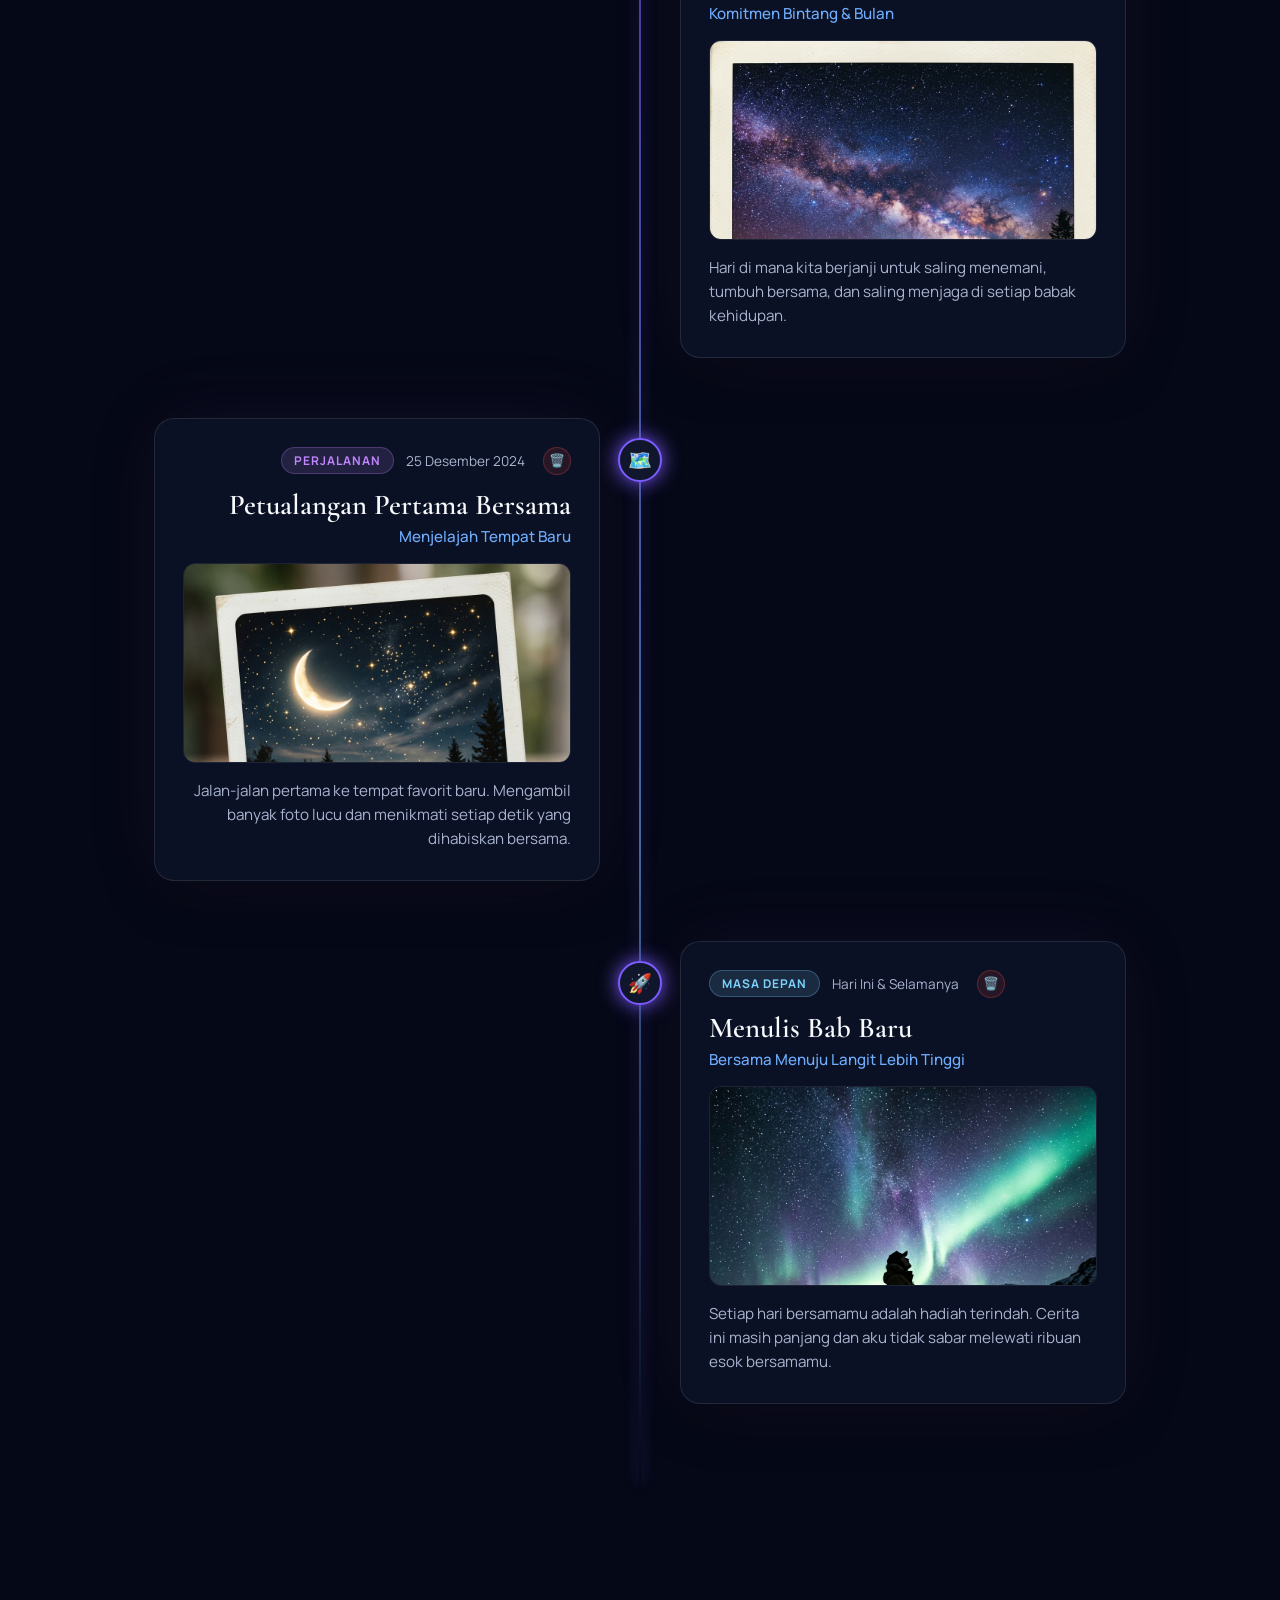
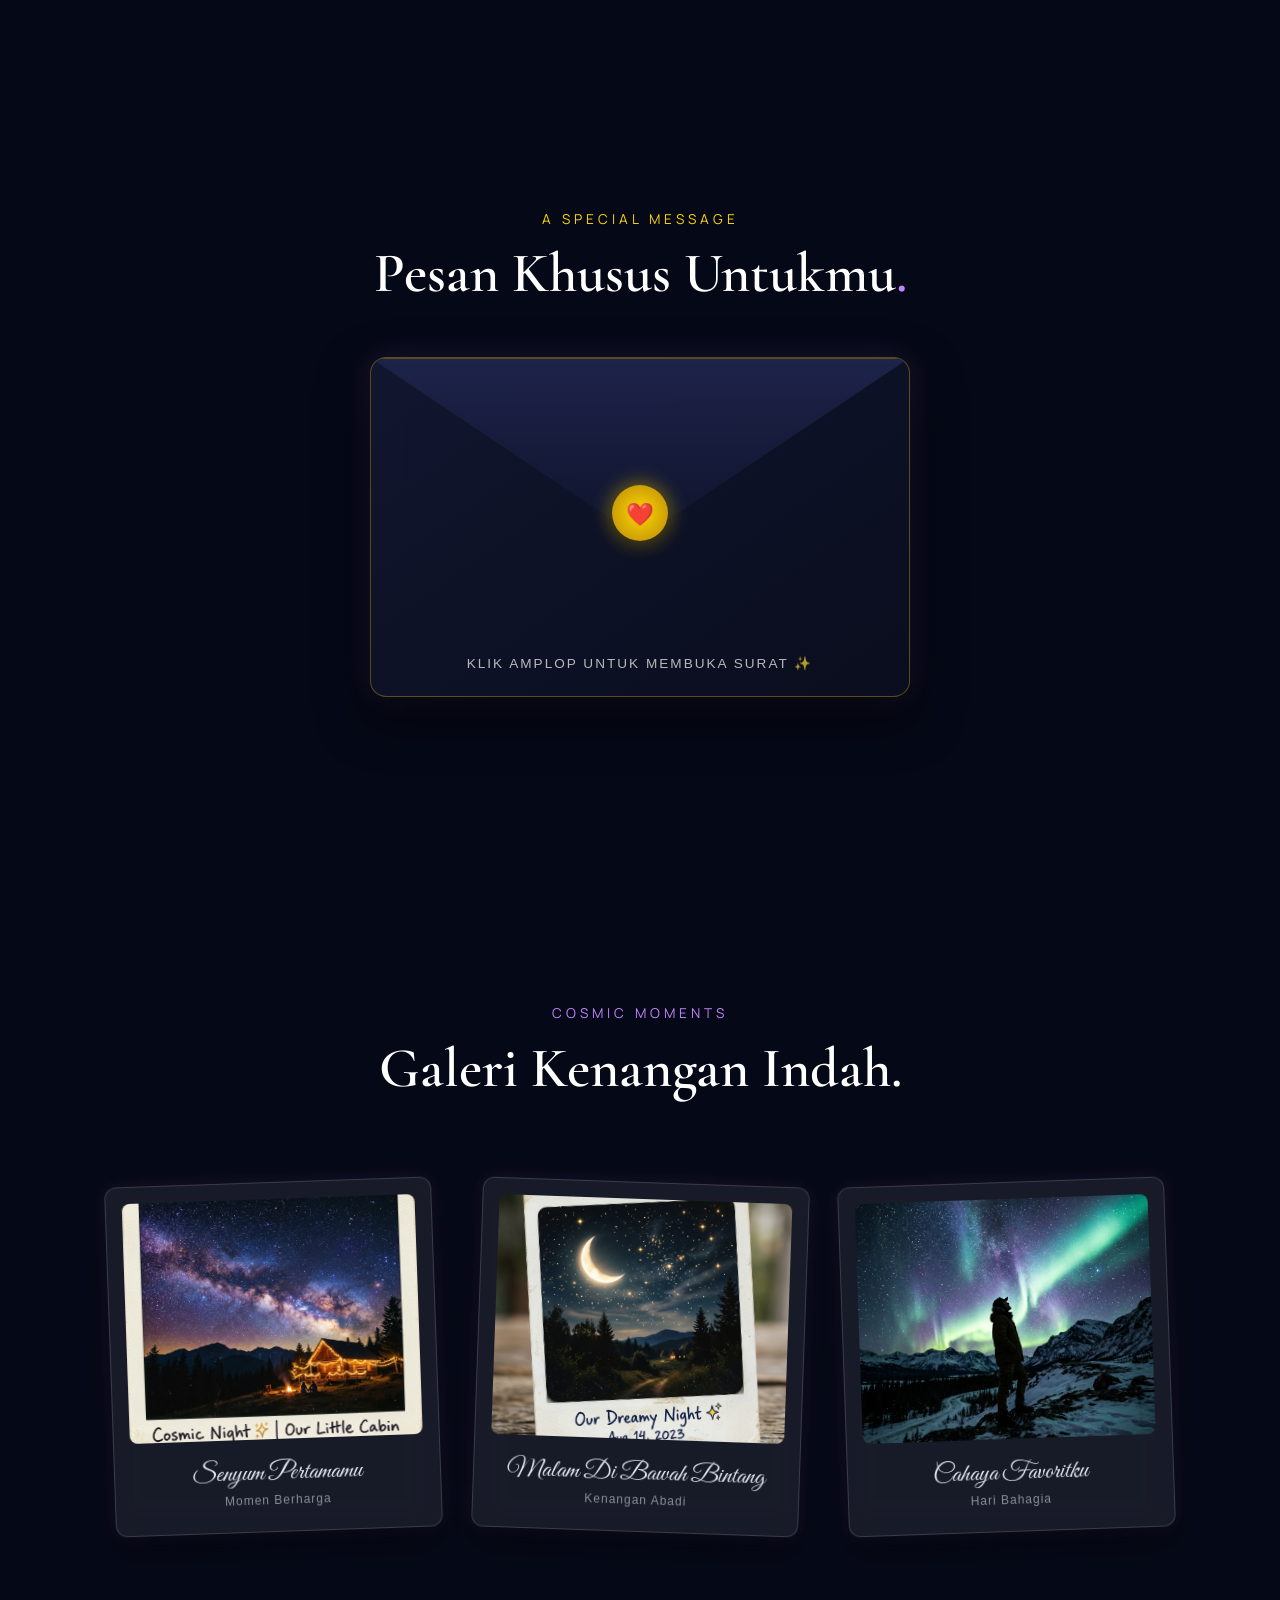
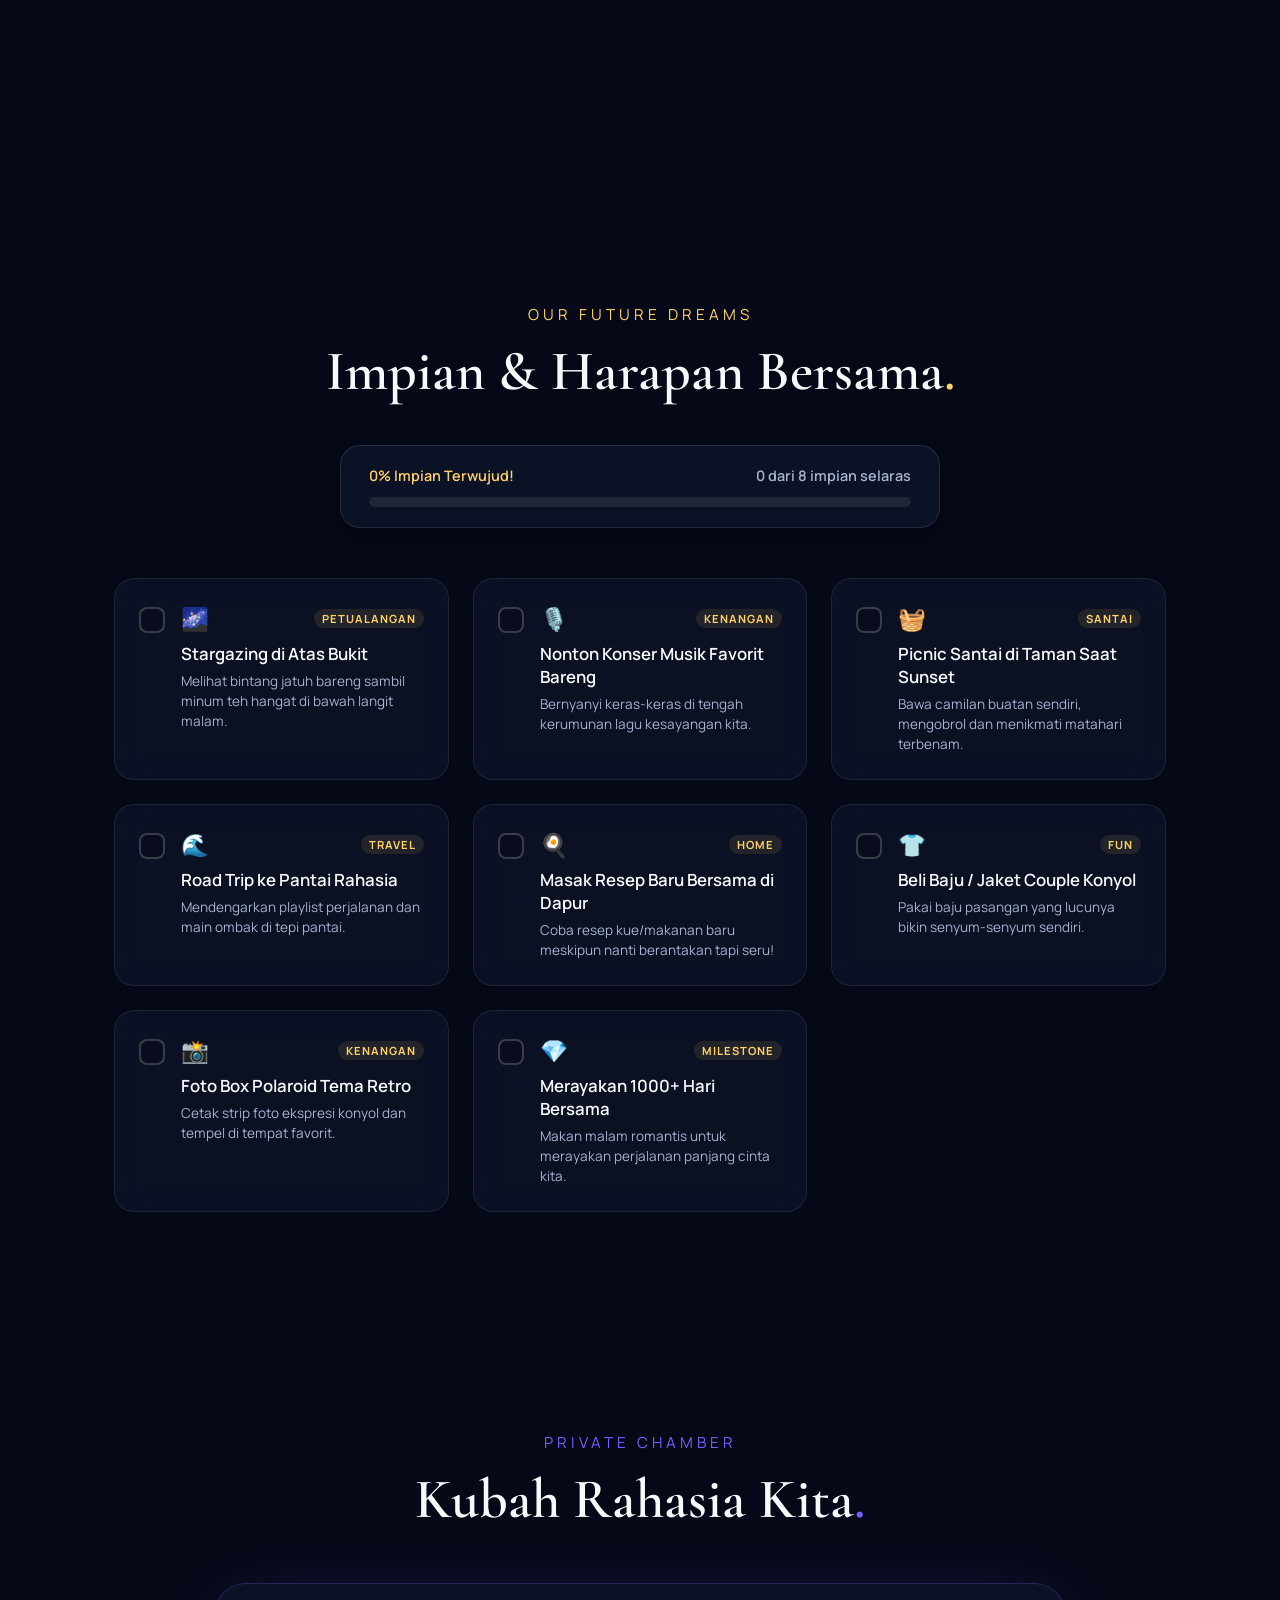
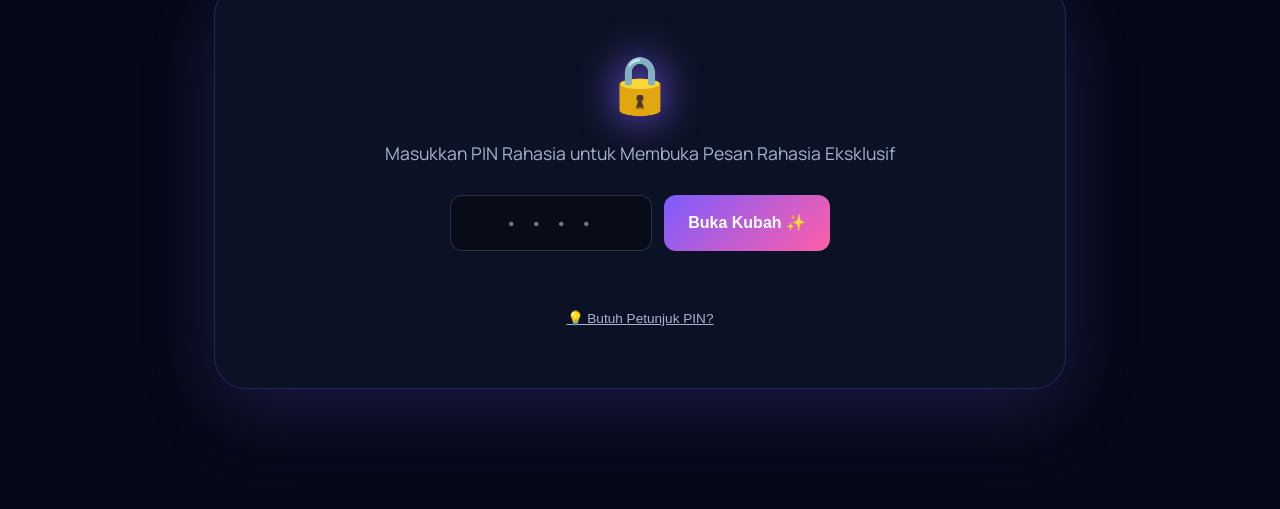
==== commit 73266a68: "feat: implement tickets management system with new UI and core application logic" ====
--- a/index.html
+++ b/index.html
@@ -39,6 +39,7 @@
     <link rel="stylesheet" href="css/components/modal.css">
     <link rel="stylesheet" href="css/components/audio.css">
     <link rel="stylesheet" href="css/components/dock.css">
+    <link rel="stylesheet" href="css/pages/tickets.css">
     <link rel="stylesheet" href="css/components/modal-add.css">
     <link rel="stylesheet" href="css/effects/light-bg.css">
     <link rel="stylesheet" href="css/responsive.css">
@@ -395,6 +396,13 @@
                 <span class="dock-item__tooltip">Bucket List</span>
             </button>
 
+            <a href="tickets.html" class="dock-item dock-item--book" title="Tiket Perjalanan Kita" data-label="Tiket Kita">
+                <span class="dock-icon">
+                    <svg viewBox="0 0 24 24" fill="none" stroke="currentColor" stroke-width="2" stroke-linecap="round" stroke-linejoin="round"><path d="M2 9a3 3 0 0 1 0 6v2a2 2 0 0 0 2 2h16a2 2 0 0 0 2-2v-2a3 3 0 0 1 0-6V7a2 2 0 0 0-2-2H4a2 2 0 0 0-2 2v2z"/><path d="M13 5v2"/><path d="M13 11v2"/><path d="M13 17v2"/></svg>
+                </span>
+                <span class="dock-item__tooltip">Tiket Kita</span>
+            </a>
+
             <button type="button" class="dock-item" data-target="#secret-vault" data-label="Vault Rahasia">
                 <span class="dock-icon">
                     <svg viewBox="0 0 24 24" fill="none" stroke="currentColor" stroke-width="2" stroke-linecap="round" stroke-linejoin="round"><rect x="3" y="11" width="18" height="11" rx="2" ry="2"/><path d="M7 11V7a5 5 0 0 1 10 0v4"/></svg>
@@ -539,6 +547,8 @@
     <script type="module" src="js/birds.js"></script>
     <script type="module" src="js/app.js"></script>
 
+
+
     <!-- =========================================
          THEME TRANSITION OVERLAY
          Smooth crossfade fallback for browsers
--- a/css/components/dock.css
+++ b/css/components/dock.css
@@ -4,7 +4,7 @@
 
 .cosmic-dock {
     position: fixed;
-    bottom: 22px;
+    bottom: max(22px, env(safe-area-inset-bottom, 22px));
     left: 50%;
     transform: translateX(-50%);
     z-index: 900;
@@ -16,7 +16,9 @@
     user-select: none;
     touch-action: manipulation;
     filter: drop-shadow(0 15px 35px rgba(0, 0, 0, 0.55));
-    transition: transform 0.3s ease, filter 0.3s ease;
+    transition: transform 0.3s ease, filter 0.3s ease, bottom 0.3s ease;
+    max-width: calc(100vw - 24px);
+    width: auto;
 }
 
 /* SVG Track Background & Meniscus Socket Skin */
@@ -68,7 +70,7 @@
     justify-content: center;
     background: linear-gradient(135deg, var(--primary), var(--secondary));
     box-shadow: 0 8px 24px rgba(255, 94, 168, 0.6), 0 0 15px rgba(124, 92, 255, 0.4);
-    transition: left 0.35s cubic-bezier(0.34, 1.45, 0.64, 1), background 0.3s ease, box-shadow 0.3s ease;
+    transition: left 0.35s cubic-bezier(0.34, 1.45, 0.64, 1), background 0.3s ease, box-shadow 0.3s ease, width 0.3s ease, height 0.3s ease;
 }
 
 .dock-bead-glow {
@@ -114,10 +116,14 @@
     gap: 6px;
     padding: 18px 16px 10px 16px;
     border-radius: 40px;
-    max-width: 94vw;
+    max-width: 100%;
     overflow-x: auto;
+    overflow-y: hidden;
     scrollbar-width: none;
     -ms-overflow-style: none;
+    overscroll-behavior-x: contain;
+    -webkit-overflow-scrolling: touch;
+    scroll-snap-type: x proximity;
 }
 
 .dock-items-wrapper::-webkit-scrollbar {
@@ -142,6 +148,7 @@
     -webkit-tap-highlight-color: transparent;
     transition: color 0.25s ease, transform 0.25s cubic-bezier(0.16, 1, 0.3, 1), opacity 0.25s ease;
     flex-shrink: 0;
+    scroll-snap-align: center;
 }
 
 .dock-icon {
@@ -170,6 +177,11 @@
 .dock-item:hover .dock-icon svg {
     stroke-width: 2.2px;
     filter: drop-shadow(0 0 6px var(--primary));
+}
+
+.dock-item:focus-visible {
+    outline: 2px solid var(--primary);
+    outline-offset: 2px;
 }
 
 /* Active Dock Item in Track */
@@ -201,6 +213,7 @@
     pointer-events: none;
     transition: all 0.2s cubic-bezier(0.16, 1, 0.3, 1);
     box-shadow: 0 4px 15px rgba(0, 0, 0, 0.4);
+    z-index: 20;
 }
 
 .dock-item:hover .dock-item__tooltip {
@@ -248,6 +261,9 @@
     text-shadow: 0 0 10px rgba(255, 94, 168, 0.6);
     pointer-events: none;
     white-space: nowrap;
+    max-width: 80vw;
+    overflow: hidden;
+    text-overflow: ellipsis;
     transition: left 0.35s cubic-bezier(0.34, 1.45, 0.64, 1), opacity 0.2s ease, color 0.3s ease;
 }
 
@@ -294,15 +310,90 @@
     text-shadow: 0 0 8px rgba(255, 107, 138, 0.5);
 }
 
-/* RESPONSIVE MOBILE STYLES */
-@media (max-width: 600px) {
+/* RESPONSIVE BREAKPOINTS */
+
+/* Large Tablets & Laptops (<= 992px) */
+@media (max-width: 992px) {
     .cosmic-dock {
-        bottom: 14px;
+        bottom: max(18px, env(safe-area-inset-bottom, 18px));
+        max-width: calc(100vw - 24px);
+    }
+
+    .dock-items-wrapper {
+        gap: 5px;
+        padding: 17px 14px 9px 14px;
+    }
+}
+
+/* Tablets (<= 768px) */
+@media (max-width: 768px) {
+    .cosmic-dock {
+        bottom: max(14px, env(safe-area-inset-bottom, 14px));
+        max-width: calc(100vw - 20px);
+    }
+
+    .dock-track-bg {
+        top: 10px;
+        height: 50px;
+    }
+
+    .dock-items-wrapper {
+        gap: 4px;
+        padding: 15px 12px 8px 12px;
+    }
+
+    .dock-item {
+        width: 38px;
+        height: 38px;
+    }
+
+    .dock-icon {
+        width: 19px;
+        height: 19px;
+    }
+
+    .dock-icon svg {
+        width: 19px;
+        height: 19px;
+    }
+
+    .dock-bead {
+        width: 44px;
+        height: 44px;
+        top: -1px;
+    }
+
+    .dock-bead-icon {
+        width: 21px;
+        height: 21px;
+    }
+
+    .dock-bead-icon svg {
+        width: 21px;
+        height: 21px;
+    }
+
+    .dock-active-label {
+        font-size: 0.7rem;
+        bottom: -16px;
+    }
+}
+
+/* Mobile Screens (<= 576px) */
+@media (max-width: 576px) {
+    .cosmic-dock {
+        bottom: max(12px, env(safe-area-inset-bottom, 12px));
+        max-width: calc(100vw - 16px);
+    }
+
+    .dock-track-bg {
+        top: 8px;
+        height: 48px;
     }
 
     .dock-items-wrapper {
         gap: 3px;
-        padding: 16px 10px 8px 10px;
+        padding: 13px 10px 7px 10px;
     }
 
     .dock-item {
@@ -321,22 +412,95 @@
     }
 
     .dock-bead {
-        width: 42px;
-        height: 42px;
+        width: 40px;
+        height: 40px;
         top: -1px;
     }
 
     .dock-bead-icon {
-        width: 20px;
-        height: 20px;
+        width: 19px;
+        height: 19px;
     }
 
     .dock-bead-icon svg {
-        width: 20px;
-        height: 20px;
+        width: 19px;
+        height: 19px;
+    }
+
+    .dock-divider {
+        height: 18px;
+        margin: 0 2px;
+    }
+
+    .dock-active-label {
+        font-size: 0.66rem;
+        bottom: -15px;
+        letter-spacing: 0.4px;
     }
 
     .dock-item__tooltip {
         display: none !important;
     }
 }
+
+/* Small Mobile Screens (<= 380px) */
+@media (max-width: 380px) {
+    .cosmic-dock {
+        bottom: max(10px, env(safe-area-inset-bottom, 10px));
+        max-width: calc(100vw - 12px);
+    }
+
+    .dock-track-bg {
+        top: 6px;
+        height: 44px;
+    }
+
+    .dock-items-wrapper {
+        gap: 2px;
+        padding: 11px 8px 6px 8px;
+    }
+
+    .dock-item {
+        width: 33px;
+        height: 33px;
+    }
+
+    .dock-icon {
+        width: 16px;
+        height: 16px;
+    }
+
+    .dock-icon svg {
+        width: 16px;
+        height: 16px;
+    }
+
+    .dock-bead {
+        width: 36px;
+        height: 36px;
+        top: -2px;
+    }
+
+    .dock-bead-icon {
+        width: 17px;
+        height: 17px;
+    }
+
+    .dock-bead-icon svg {
+        width: 17px;
+        height: 17px;
+    }
+
+    .dock-active-label {
+        font-size: 0.62rem;
+        bottom: -14px;
+    }
+}
+
+/* Touch active interaction polish */
+@media (hover: none) and (pointer: coarse) {
+    .dock-item:active {
+        transform: scale(0.90);
+    }
+}
+
--- a/css/pages/tickets.css
+++ b/css/pages/tickets.css
@@ -0,0 +1,966 @@
+/* =========================================
+   PAGE BODY & BACKGROUND ENGINE
+========================================== */
+
+.tickets-body {
+    background: var(--bg-dark);
+    color: var(--text);
+    font-family: var(--body-font);
+    min-height: 100vh;
+    overflow-x: hidden;
+    position: relative;
+    margin: 0;
+}
+
+.tickets-bg-engine {
+    position: fixed;
+    inset: 0;
+    pointer-events: none;
+    z-index: 0;
+}
+
+#tickets-stars-canvas {
+    width: 100%;
+    height: 100%;
+    display: block;
+}
+
+.tickets-aurora-glow {
+    position: absolute;
+    inset: 0;
+    background: radial-gradient(circle at 20% 20%, rgba(255, 94, 168, 0.15), transparent 60%),
+                radial-gradient(circle at 80% 80%, rgba(124, 92, 255, 0.18), transparent 60%);
+    opacity: 0.8;
+}
+
+/* =========================================
+   NAV HEADER (MODERN FLOATING PILL NAVBAR)
+========================================== */
+
+.tickets-nav-header {
+    position: sticky;
+    top: max(14px, env(safe-area-inset-top, 14px));
+    z-index: 500;
+    display: flex;
+    align-items: center;
+    justify-content: space-between;
+    width: calc(100% - 32px);
+    max-width: 1200px;
+    margin: 0 auto;
+    padding: 12px 24px;
+    background: rgba(16, 23, 45, 0.78);
+    backdrop-filter: blur(28px) saturate(180%);
+    -webkit-backdrop-filter: blur(28px) saturate(180%);
+    border: 1px solid rgba(255, 255, 255, 0.14);
+    border-radius: 40px;
+    box-shadow: 0 16px 40px rgba(0, 0, 0, 0.35), 0 0 1px rgba(255, 255, 255, 0.2) inset;
+    transition: all 0.3s cubic-bezier(0.16, 1, 0.3, 1);
+}
+
+[data-theme="light"] .tickets-nav-header {
+    background: rgba(255, 255, 255, 0.82);
+    border: 1px solid rgba(0, 0, 0, 0.08);
+    box-shadow: 0 12px 32px rgba(0, 0, 0, 0.08), 0 0 1px rgba(0, 0, 0, 0.05) inset;
+}
+
+.tickets-nav-header__back {
+    display: inline-flex;
+    align-items: center;
+    gap: 8px;
+    color: var(--text);
+    text-decoration: none;
+    font-size: 0.88rem;
+    font-family: var(--body-font);
+    font-weight: 600;
+    padding: 8px 16px;
+    border-radius: 30px;
+    background: rgba(255, 255, 255, 0.08);
+    border: 1px solid rgba(255, 255, 255, 0.15);
+    transition: all 0.25s cubic-bezier(0.16, 1, 0.3, 1);
+    white-space: nowrap;
+    touch-action: manipulation;
+}
+
+[data-theme="light"] .tickets-nav-header__back {
+    background: rgba(0, 0, 0, 0.05);
+    border-color: rgba(0, 0, 0, 0.1);
+}
+
+.tickets-nav-header__back:hover {
+    color: var(--primary);
+    border-color: var(--primary);
+    background: rgba(255, 94, 168, 0.15);
+    transform: translateX(-3px);
+    box-shadow: 0 4px 15px rgba(255, 94, 168, 0.25);
+}
+
+.tickets-nav-header__back:active {
+    transform: translateX(-1px) scale(0.96);
+}
+
+.tickets-nav-header__title {
+    font-family: var(--display-font);
+    font-size: clamp(1.1rem, 2.2vw, 1.4rem);
+    font-weight: 700;
+    color: var(--text);
+    text-align: center;
+    flex: 1;
+    margin: 0 16px;
+    letter-spacing: 0.5px;
+    background: linear-gradient(135deg, var(--gold), #ffffff, var(--primary));
+    -webkit-background-clip: text;
+    -webkit-text-fill-color: transparent;
+    background-clip: text;
+    white-space: nowrap;
+    overflow: hidden;
+    text-overflow: ellipsis;
+    filter: drop-shadow(0 2px 8px rgba(0, 0, 0, 0.3));
+}
+
+[data-theme="light"] .tickets-nav-header__title {
+    background: linear-gradient(135deg, #d97706, #1e293b, var(--primary));
+    -webkit-background-clip: text;
+    -webkit-text-fill-color: transparent;
+    background-clip: text;
+    filter: none;
+}
+
+.tickets-nav-header__actions {
+    display: flex;
+    gap: 8px;
+    align-items: center;
+}
+
+.tickets-action-btn {
+    display: inline-flex;
+    align-items: center;
+    gap: 6px;
+    padding: 8px 16px;
+    border-radius: 30px;
+    border: 1px solid rgba(255, 209, 102, 0.35);
+    background: rgba(255, 209, 102, 0.12);
+    color: var(--gold);
+    font-family: var(--body-font);
+    font-size: 0.85rem;
+    font-weight: 600;
+    cursor: pointer;
+    transition: all 0.25s cubic-bezier(0.16, 1, 0.3, 1);
+    white-space: nowrap;
+    backdrop-filter: blur(10px);
+    touch-action: manipulation;
+    text-decoration: none;
+}
+
+.tickets-action-btn:hover {
+    background: rgba(255, 209, 102, 0.25);
+    border-color: var(--gold);
+    color: #ffffff;
+    transform: translateY(-2px);
+    box-shadow: 0 6px 20px rgba(255, 209, 102, 0.3);
+}
+
+.tickets-action-btn:active {
+    transform: translateY(0) scale(0.96);
+}
+
+.tickets-action-btn--theme {
+    background: rgba(59, 164, 207, 0.12);
+    border-color: rgba(59, 164, 207, 0.35);
+    color: var(--secondary);
+}
+
+.tickets-action-btn--theme:hover {
+    background: rgba(59, 164, 207, 0.25);
+    border-color: var(--secondary);
+    color: #ffffff;
+    box-shadow: 0 6px 20px rgba(59, 164, 207, 0.3);
+}
+
+/* =========================================
+   MAIN STAGE & HERO
+========================================== */
+
+.tickets-stage {
+    padding: 20px 24px 80px 24px;
+    max-width: 1200px;
+    margin: 0 auto;
+    position: relative;
+    z-index: 10;
+    min-height: 100vh;
+}
+
+.tickets-hero {
+    text-align: center;
+    padding: 50px 24px 30px;
+}
+
+.tickets-hero__eyebrow {
+    font-family: var(--body-font);
+    font-size: 0.75rem;
+    font-weight: 700;
+    letter-spacing: 0.25em;
+    color: var(--primary);
+    text-transform: uppercase;
+    margin-bottom: 12px;
+    opacity: 0.85;
+}
+
+.tickets-hero__title {
+    font-family: var(--display-font);
+    font-size: clamp(2rem, 5vw, 3.2rem);
+    font-weight: 700;
+    color: var(--text);
+    margin-bottom: 16px;
+}
+
+.tickets-hero__title span {
+    color: var(--gold);
+}
+
+.tickets-hero__subtitle {
+    font-family: var(--body-font);
+    font-size: 1.02rem;
+    color: var(--muted);
+    max-width: 620px;
+    margin: 0 auto;
+    line-height: 1.6;
+}
+
+/* Actions Bar & Filter Tabs */
+.tickets-actions-bar {
+    display: flex;
+    justify-content: space-between;
+    align-items: center;
+    gap: 16px;
+    margin-bottom: 36px;
+    flex-wrap: wrap;
+}
+
+.tickets-filter {
+    display: flex;
+    align-items: center;
+    gap: 8px;
+    background: rgba(16, 23, 45, 0.6);
+    padding: 6px;
+    border-radius: 30px;
+    border: 1px solid rgba(255, 255, 255, 0.1);
+    backdrop-filter: blur(16px);
+}
+
+[data-theme="light"] .tickets-filter {
+    background: rgba(255, 255, 255, 0.7);
+    border-color: rgba(0, 0, 0, 0.08);
+}
+
+.tickets-filter-btn {
+    background: transparent;
+    border: none;
+    color: var(--muted);
+    padding: 8px 16px;
+    border-radius: 20px;
+    font-family: var(--body-font);
+    font-size: 0.85rem;
+    font-weight: 600;
+    cursor: pointer;
+    transition: all 0.25s ease;
+    touch-action: manipulation;
+}
+
+.tickets-filter-btn:hover {
+    color: var(--text);
+}
+
+.tickets-filter-btn.is-active {
+    background: linear-gradient(135deg, var(--primary), var(--secondary));
+    color: #ffffff;
+    box-shadow: 0 4px 15px rgba(255, 94, 168, 0.35);
+}
+
+.ticket-create-btn {
+    display: inline-flex;
+    align-items: center;
+    gap: 8px;
+    padding: 10px 20px;
+    border-radius: 30px;
+    border: 1px solid rgba(255, 209, 102, 0.5);
+    background: linear-gradient(135deg, rgba(255, 209, 102, 0.2), rgba(255, 94, 168, 0.2));
+    color: var(--gold);
+    font-family: var(--body-font);
+    font-size: 0.9rem;
+    font-weight: 600;
+    cursor: pointer;
+    transition: all 0.3s cubic-bezier(0.16, 1, 0.3, 1);
+    backdrop-filter: blur(12px);
+    touch-action: manipulation;
+}
+
+.ticket-create-btn svg {
+    width: 18px;
+    height: 18px;
+    stroke-width: 2.2px;
+}
+
+.ticket-create-btn:hover {
+    background: linear-gradient(135deg, var(--gold), var(--primary));
+    border-color: var(--gold);
+    color: #050816;
+    transform: translateY(-2px);
+    box-shadow: 0 8px 24px rgba(255, 209, 102, 0.4);
+}
+
+.ticket-create-btn:active {
+    transform: translateY(0) scale(0.96);
+}
+
+/* Grid & Ticket Card Layout */
+.tickets-container {
+    display: grid;
+    grid-template-columns: repeat(auto-fit, minmax(520px, 1fr));
+    gap: 28px;
+}
+
+.ticket-card {
+    position: relative;
+    display: flex;
+    border-radius: 20px;
+    background: rgba(16, 23, 45, 0.82);
+    border: 1px solid rgba(255, 255, 255, 0.14);
+    box-shadow: 0 15px 35px rgba(0, 0, 0, 0.4);
+    backdrop-filter: blur(24px);
+    -webkit-backdrop-filter: blur(24px);
+    overflow: hidden;
+    transition: transform 0.3s cubic-bezier(0.16, 1, 0.3, 1), box-shadow 0.3s ease, border-color 0.3s ease;
+}
+
+.ticket-card:hover {
+    transform: translateY(-4px);
+    box-shadow: 0 22px 45px rgba(0, 0, 0, 0.55), 0 0 20px rgba(124, 92, 255, 0.2);
+    border-color: rgba(255, 209, 102, 0.4);
+}
+
+/* Color theme accent borders */
+.ticket-card--purple { border-top: 3px solid var(--secondary); }
+.ticket-card--gold { border-top: 3px solid var(--gold); }
+.ticket-card--rose { border-top: 3px solid var(--primary); }
+.ticket-card--cyan { border-top: 3px solid #3ba4cf; }
+
+/* Left Main Stub */
+.ticket-stub-main {
+    flex: 1;
+    padding: 22px 24px;
+    display: flex;
+    flex-direction: column;
+    justify-content: space-between;
+    gap: 16px;
+    position: relative;
+}
+
+/* Top Airline Header */
+.ticket-airline-bar {
+    display: flex;
+    justify-content: space-between;
+    align-items: center;
+    border-bottom: 1px dashed rgba(255, 255, 255, 0.12);
+    padding-bottom: 12px;
+}
+
+.ticket-airline-logo {
+    display: flex;
+    align-items: center;
+    gap: 8px;
+    color: var(--text);
+    font-weight: 700;
+    font-size: 0.82rem;
+    letter-spacing: 1px;
+    text-transform: uppercase;
+}
+
+.ticket-airline-logo svg {
+    width: 18px;
+    height: 18px;
+    color: var(--primary);
+}
+
+.ticket-class-badge {
+    font-size: 0.7rem;
+    font-weight: 700;
+    letter-spacing: 0.5px;
+    padding: 4px 10px;
+    border-radius: 12px;
+    background: rgba(255, 209, 102, 0.15);
+    color: var(--gold);
+    border: 1px solid rgba(255, 209, 102, 0.3);
+    text-transform: uppercase;
+}
+
+/* Route Display */
+.ticket-route {
+    display: flex;
+    align-items: center;
+    justify-content: space-between;
+    margin: 4px 0;
+}
+
+.ticket-route-point {
+    display: flex;
+    flex-direction: column;
+}
+
+.ticket-route-code {
+    font-family: var(--display-font);
+    font-size: 1.8rem;
+    font-weight: 700;
+    color: var(--text);
+    line-height: 1.1;
+}
+
+.ticket-route-name {
+    font-size: 0.78rem;
+    color: var(--muted);
+    font-weight: 500;
+}
+
+.ticket-route-flight {
+    display: flex;
+    flex-direction: column;
+    align-items: center;
+    gap: 4px;
+    flex: 1;
+    padding: 0 16px;
+}
+
+.ticket-flight-icon {
+    color: var(--primary);
+    display: flex;
+    align-items: center;
+    justify-content: center;
+}
+
+.ticket-flight-icon svg {
+    width: 22px;
+    height: 22px;
+    transform: rotate(90deg);
+}
+
+.ticket-flight-line {
+    width: 100%;
+    height: 2px;
+    background: linear-gradient(90deg, transparent, var(--primary), var(--secondary), transparent);
+    position: relative;
+}
+
+/* Details Info Grid */
+.ticket-info-grid {
+    display: grid;
+    grid-template-columns: repeat(3, 1fr);
+    gap: 12px;
+    background: rgba(255, 255, 255, 0.03);
+    padding: 10px 14px;
+    border-radius: 12px;
+    border: 1px solid rgba(255, 255, 255, 0.06);
+}
+
+.ticket-info-item {
+    display: flex;
+    flex-direction: column;
+}
+
+.ticket-info-label {
+    font-size: 0.68rem;
+    font-weight: 600;
+    text-transform: uppercase;
+    color: var(--muted);
+    letter-spacing: 0.5px;
+}
+
+.ticket-info-value {
+    font-size: 0.85rem;
+    font-weight: 700;
+    color: var(--text);
+    white-space: nowrap;
+    overflow: hidden;
+    text-overflow: ellipsis;
+}
+
+.ticket-memory-note {
+    font-size: 0.85rem;
+    font-style: italic;
+    color: var(--gold);
+    display: flex;
+    align-items: center;
+    gap: 6px;
+    background: rgba(255, 209, 102, 0.08);
+    padding: 8px 12px;
+    border-radius: 10px;
+    border-left: 3px solid var(--gold);
+}
+
+.ticket-memory-note svg {
+    width: 16px;
+    height: 16px;
+    flex-shrink: 0;
+}
+
+/* Perforated Divider Edge */
+.ticket-divider {
+    position: relative;
+    width: 1px;
+    border-left: 2px dashed rgba(255, 255, 255, 0.18);
+    margin: 0;
+    display: flex;
+    flex-direction: column;
+    justify-content: space-between;
+}
+
+/* Semicircular Cutouts */
+.ticket-divider::before,
+.ticket-divider::after {
+    content: '';
+    position: absolute;
+    width: 20px;
+    height: 20px;
+    background: var(--bg-dark, #0a0f1e);
+    border-radius: 50%;
+    left: 50%;
+    transform: translateX(-50%);
+    z-index: 2;
+    box-shadow: inset 0 0 4px rgba(0,0,0,0.5);
+}
+
+.ticket-divider::before { top: -10px; }
+.ticket-divider::after { bottom: -10px; }
+
+[data-theme="light"] .ticket-divider::before,
+[data-theme="light"] .ticket-divider::after {
+    background: #e8f4fd;
+}
+
+/* Right Stub */
+.ticket-stub-side {
+    width: 160px;
+    padding: 22px 18px;
+    display: flex;
+    flex-direction: column;
+    justify-content: space-between;
+    align-items: center;
+    background: rgba(0, 0, 0, 0.15);
+    position: relative;
+}
+
+.ticket-stub-side-header {
+    text-align: center;
+}
+
+.ticket-stub-side-title {
+    font-size: 0.72rem;
+    font-weight: 700;
+    text-transform: uppercase;
+    letter-spacing: 1px;
+    color: var(--muted);
+}
+
+.ticket-stub-pass-no {
+    font-family: monospace;
+    font-size: 0.8rem;
+    font-weight: 700;
+    color: var(--gold);
+}
+
+/* Vector Barcode & QR code */
+.ticket-barcode-wrap {
+    display: flex;
+    flex-direction: column;
+    align-items: center;
+    gap: 6px;
+    width: 100%;
+}
+
+.ticket-barcode-svg {
+    width: 100%;
+    height: 38px;
+    color: var(--text);
+    opacity: 0.85;
+}
+
+.ticket-qr-svg {
+    width: 48px;
+    height: 48px;
+    color: var(--text);
+    opacity: 0.9;
+}
+
+/* Rubber Stamp Effect */
+.ticket-stamp {
+    position: absolute;
+    top: 50%;
+    left: 50%;
+    transform: translate(-50%, -50%) rotate(-15deg) scale(0.8);
+    border: 3px double var(--primary);
+    color: var(--primary);
+    font-family: var(--body-font);
+    font-size: 0.65rem;
+    font-weight: 800;
+    text-transform: uppercase;
+    letter-spacing: 1.5px;
+    padding: 6px 10px;
+    border-radius: 8px;
+    opacity: 0;
+    pointer-events: none;
+    transition: all 0.3s cubic-bezier(0.34, 1.56, 0.64, 1);
+    background: rgba(255, 94, 168, 0.1);
+    box-shadow: 0 0 15px rgba(255, 94, 168, 0.4);
+    text-align: center;
+    white-space: nowrap;
+    z-index: 10;
+}
+
+.ticket-card.is-stamped .ticket-stamp {
+    opacity: 1;
+    transform: translate(-50%, -50%) rotate(-12deg) scale(1);
+}
+
+/* Stub Action Toolbar */
+.ticket-actions {
+    display: flex;
+    align-items: center;
+    gap: 8px;
+}
+
+.ticket-action-icon-btn {
+    background: rgba(255, 255, 255, 0.08);
+    border: 1px solid rgba(255, 255, 255, 0.15);
+    color: var(--text);
+    width: 32px;
+    height: 32px;
+    border-radius: 50%;
+    display: flex;
+    align-items: center;
+    justify-content: center;
+    cursor: pointer;
+    transition: all 0.25s ease;
+    touch-action: manipulation;
+}
+
+.ticket-action-icon-btn svg {
+    width: 15px;
+    height: 15px;
+    stroke-width: 2px;
+}
+
+.ticket-action-icon-btn:hover {
+    background: var(--primary);
+    border-color: var(--primary);
+    color: #ffffff;
+    transform: scale(1.1);
+}
+
+.ticket-action-icon-btn--delete:hover {
+    background: #ef4444;
+    border-color: #ef4444;
+    color: #ffffff;
+}
+
+/* LIGHT MODE OVERRIDES */
+[data-theme="light"] .ticket-card {
+    background: rgba(255, 255, 255, 0.88);
+    border-color: rgba(0, 0, 0, 0.1);
+    box-shadow: 0 12px 30px rgba(0, 0, 0, 0.08);
+}
+
+[data-theme="light"] .ticket-card:hover {
+    box-shadow: 0 18px 40px rgba(0, 0, 0, 0.14);
+    border-color: var(--primary);
+}
+
+[data-theme="light"] .ticket-airline-bar {
+    border-bottom-color: rgba(0, 0, 0, 0.1);
+}
+
+[data-theme="light"] .ticket-info-grid {
+    background: rgba(0, 0, 0, 0.03);
+    border-color: rgba(0, 0, 0, 0.06);
+}
+
+[data-theme="light"] .ticket-stub-side {
+    background: rgba(0, 0, 0, 0.03);
+}
+
+[data-theme="light"] .ticket-divider {
+    border-left-color: rgba(0, 0, 0, 0.14);
+}
+
+[data-theme="light"] .ticket-action-icon-btn {
+    background: rgba(0, 0, 0, 0.05);
+    border-color: rgba(0, 0, 0, 0.12);
+}
+
+/* CREATE TICKET MODAL */
+.ticket-modal {
+    position: fixed;
+    inset: 0;
+    z-index: 1000;
+    display: flex;
+    align-items: center;
+    justify-content: center;
+    padding: 20px;
+    background: rgba(5, 8, 22, 0.85);
+    backdrop-filter: blur(20px);
+    -webkit-backdrop-filter: blur(20px);
+    opacity: 0;
+    pointer-events: none;
+    transition: opacity 0.3s ease;
+}
+
+.ticket-modal.is-open {
+    opacity: 1;
+    pointer-events: auto;
+}
+
+.ticket-modal__content {
+    background: rgba(16, 23, 45, 0.94);
+    border: 1px solid rgba(255, 255, 255, 0.18);
+    box-shadow: 0 25px 60px rgba(0, 0, 0, 0.6);
+    border-radius: 24px;
+    width: 100%;
+    max-width: 520px;
+    padding: 32px;
+    position: relative;
+    transform: translateY(20px) scale(0.95);
+    transition: transform 0.3s cubic-bezier(0.16, 1, 0.3, 1);
+}
+
+.ticket-modal.is-open .ticket-modal__content {
+    transform: translateY(0) scale(1);
+}
+
+.ticket-modal__close {
+    position: absolute;
+    top: 20px;
+    right: 20px;
+    background: rgba(255, 255, 255, 0.08);
+    border: 1px solid rgba(255, 255, 255, 0.15);
+    color: var(--text);
+    width: 34px;
+    height: 34px;
+    border-radius: 50%;
+    font-size: 1.2rem;
+    display: flex;
+    align-items: center;
+    justify-content: center;
+    cursor: pointer;
+    transition: all 0.2s ease;
+}
+
+.ticket-modal__close:hover {
+    background: var(--primary);
+    color: #ffffff;
+}
+
+.ticket-modal__title {
+    font-family: var(--display-font);
+    font-size: 1.6rem;
+    color: var(--text);
+    margin-bottom: 20px;
+    display: flex;
+    align-items: center;
+    gap: 10px;
+}
+
+.ticket-form {
+    display: flex;
+    flex-direction: column;
+    gap: 16px;
+}
+
+.ticket-form-row {
+    display: grid;
+    grid-template-columns: 1fr 1fr;
+    gap: 12px;
+}
+
+.ticket-form-group {
+    display: flex;
+    flex-direction: column;
+    gap: 6px;
+}
+
+.ticket-form-group label {
+    font-size: 0.8rem;
+    font-weight: 600;
+    color: var(--muted);
+    text-transform: uppercase;
+    letter-spacing: 0.5px;
+}
+
+.ticket-input, .ticket-select {
+    width: 100%;
+    padding: 10px 14px;
+    border-radius: 12px;
+    background: rgba(255, 255, 255, 0.06);
+    border: 1px solid rgba(255, 255, 255, 0.14);
+    color: var(--text);
+    font-family: var(--body-font);
+    font-size: 0.9rem;
+    outline: none;
+    transition: border-color 0.25s ease, background 0.25s ease;
+    box-sizing: border-box;
+}
+
+.ticket-input:focus, .ticket-select:focus {
+    border-color: var(--primary);
+    background: rgba(255, 94, 168, 0.08);
+}
+
+.ticket-submit-btn {
+    margin-top: 8px;
+    padding: 12px 24px;
+    border-radius: 30px;
+    border: none;
+    background: linear-gradient(135deg, var(--primary), var(--secondary));
+    color: #ffffff;
+    font-family: var(--body-font);
+    font-size: 0.95rem;
+    font-weight: 700;
+    cursor: pointer;
+    transition: all 0.3s ease;
+    box-shadow: 0 8px 24px rgba(255, 94, 168, 0.4);
+    touch-action: manipulation;
+}
+
+.ticket-submit-btn:hover {
+    transform: translateY(-2px);
+    box-shadow: 0 12px 30px rgba(255, 94, 168, 0.6);
+}
+
+[data-theme="light"] .ticket-modal__content {
+    background: rgba(255, 255, 255, 0.96);
+    border-color: rgba(0, 0, 0, 0.12);
+    box-shadow: 0 20px 50px rgba(0, 0, 0, 0.15);
+}
+
+[data-theme="light"] .ticket-input,
+[data-theme="light"] .ticket-select {
+    background: rgba(0, 0, 0, 0.04);
+    border-color: rgba(0, 0, 0, 0.12);
+}
+
+/* RESPONSIVE MEDIA QUERIES FOR TICKETS */
+@media (max-width: 992px) {
+    .tickets-container {
+        grid-template-columns: 1fr;
+    }
+}
+
+@media (max-width: 768px) {
+    .tickets-nav-header {
+        width: calc(100% - 20px);
+        padding: 10px 16px;
+        top: max(10px, env(safe-area-inset-top, 10px));
+    }
+
+    .tickets-nav-header__back {
+        padding: 7px 12px;
+        font-size: 0.82rem;
+    }
+
+    .tickets-action-btn {
+        padding: 7px 12px;
+        font-size: 0.82rem;
+    }
+}
+
+@media (max-width: 576px) {
+    .tickets-nav-header {
+        width: calc(100% - 16px);
+        padding: 8px 12px;
+        border-radius: 30px;
+    }
+
+    .tickets-nav-header__title {
+        font-size: 1.02rem;
+        margin: 0 8px;
+    }
+
+    .tickets-nav-header__back {
+        padding: 6px 10px;
+        border-radius: 50px;
+    }
+
+    .tickets-nav-header__back .btn-label {
+        display: none;
+    }
+
+    .tickets-action-btn {
+        padding: 6px 10px;
+        border-radius: 50px;
+        font-size: 0.8rem;
+    }
+
+    .tickets-action-btn .btn-label {
+        display: none;
+    }
+
+    .tickets-stage {
+        padding: 16px 12px 60px 12px;
+    }
+
+    .tickets-hero {
+        padding: 30px 16px 20px;
+    }
+
+    .tickets-actions-bar {
+        flex-direction: column;
+        align-items: stretch;
+    }
+
+    .tickets-filter {
+        overflow-x: auto;
+        justify-content: flex-start;
+        padding: 4px;
+    }
+
+    .tickets-filter-btn {
+        padding: 6px 12px;
+        font-size: 0.8rem;
+        white-space: nowrap;
+    }
+
+    .ticket-card {
+        flex-direction: column;
+    }
+
+    .ticket-stub-side {
+        width: 100%;
+        box-sizing: border-box;
+        flex-direction: row;
+        padding: 16px;
+        border-top: 1px dashed rgba(255, 255, 255, 0.15);
+    }
+
+    .ticket-divider {
+        display: none;
+    }
+
+    .ticket-info-grid {
+        grid-template-columns: 1fr 1fr;
+    }
+
+    .ticket-modal__content {
+        padding: 24px 18px;
+    }
+
+    .ticket-form-row {
+        grid-template-columns: 1fr;
+    }
+}
+
+@media (max-width: 380px) {
+    .tickets-nav-header {
+        width: calc(100% - 12px);
+        padding: 6px 10px;
+    }
+
+    .tickets-nav-header__title {
+        font-size: 0.92rem;
+    }
+}
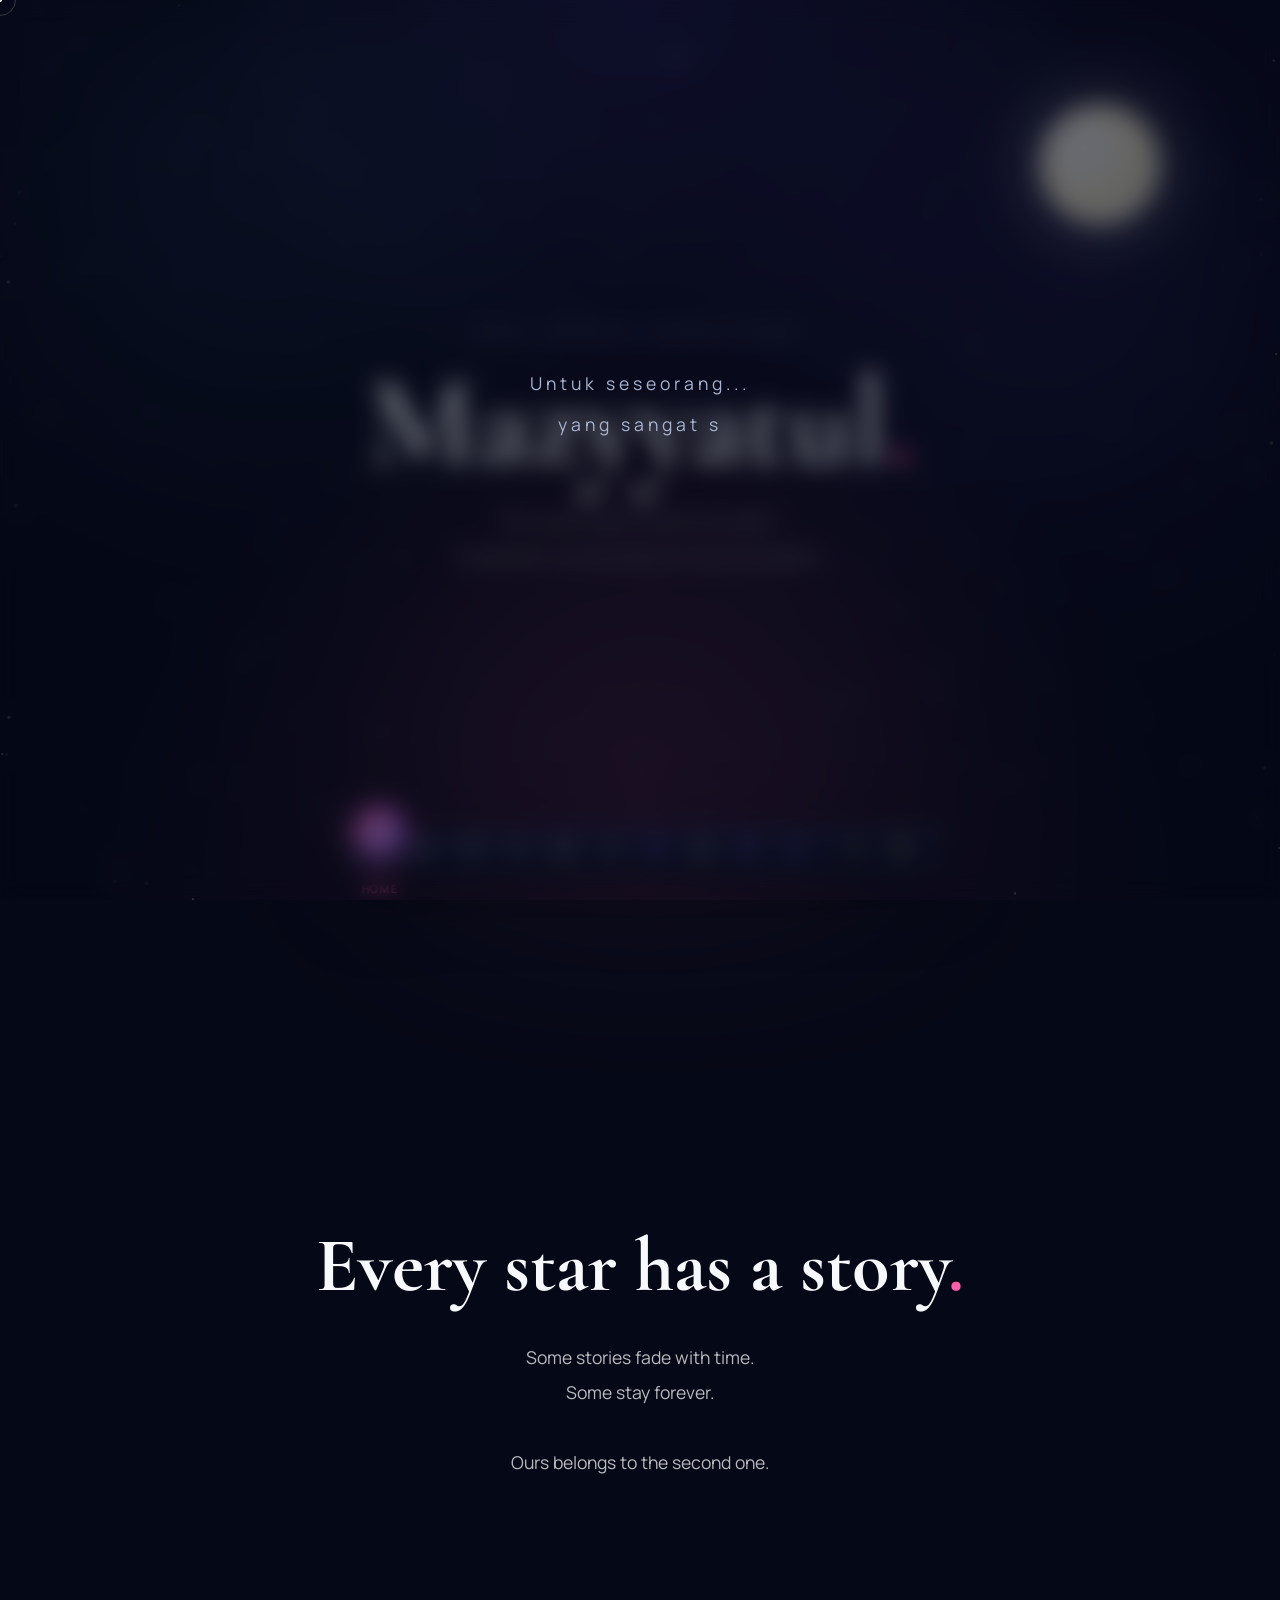
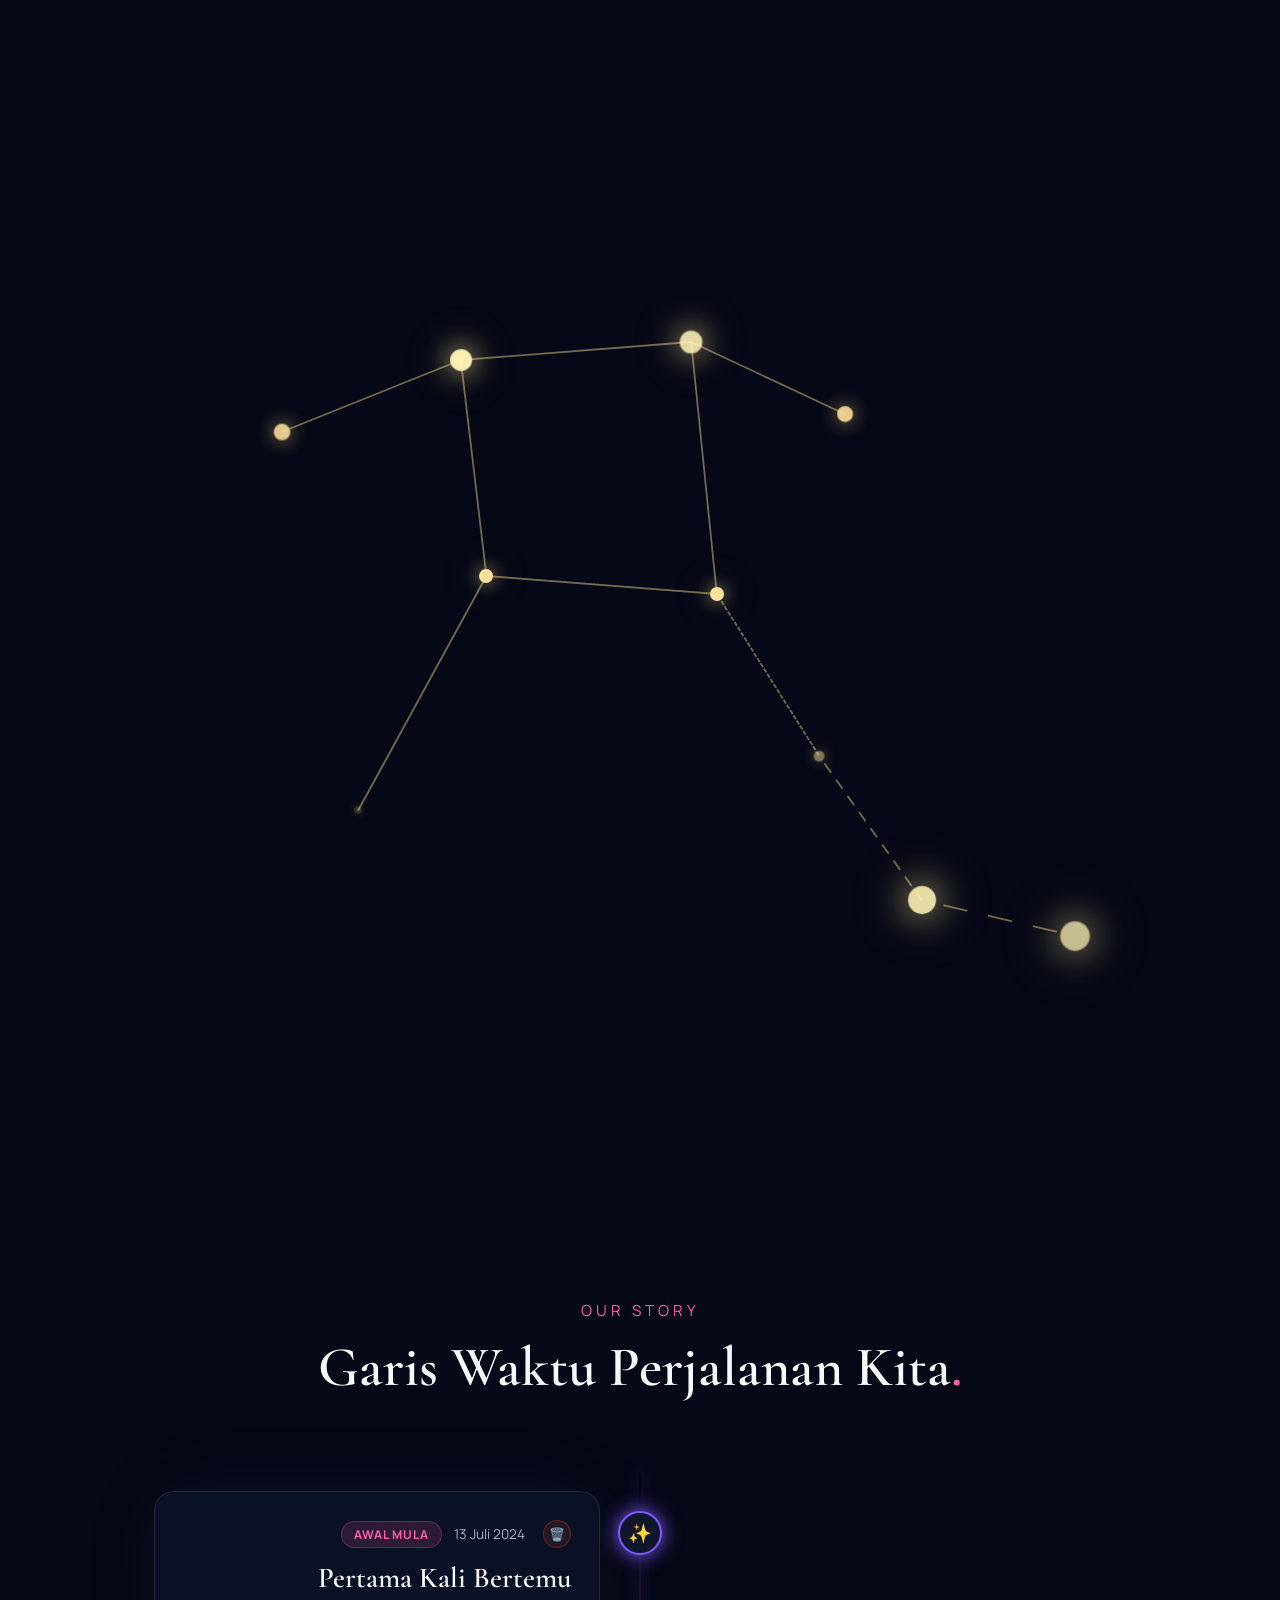
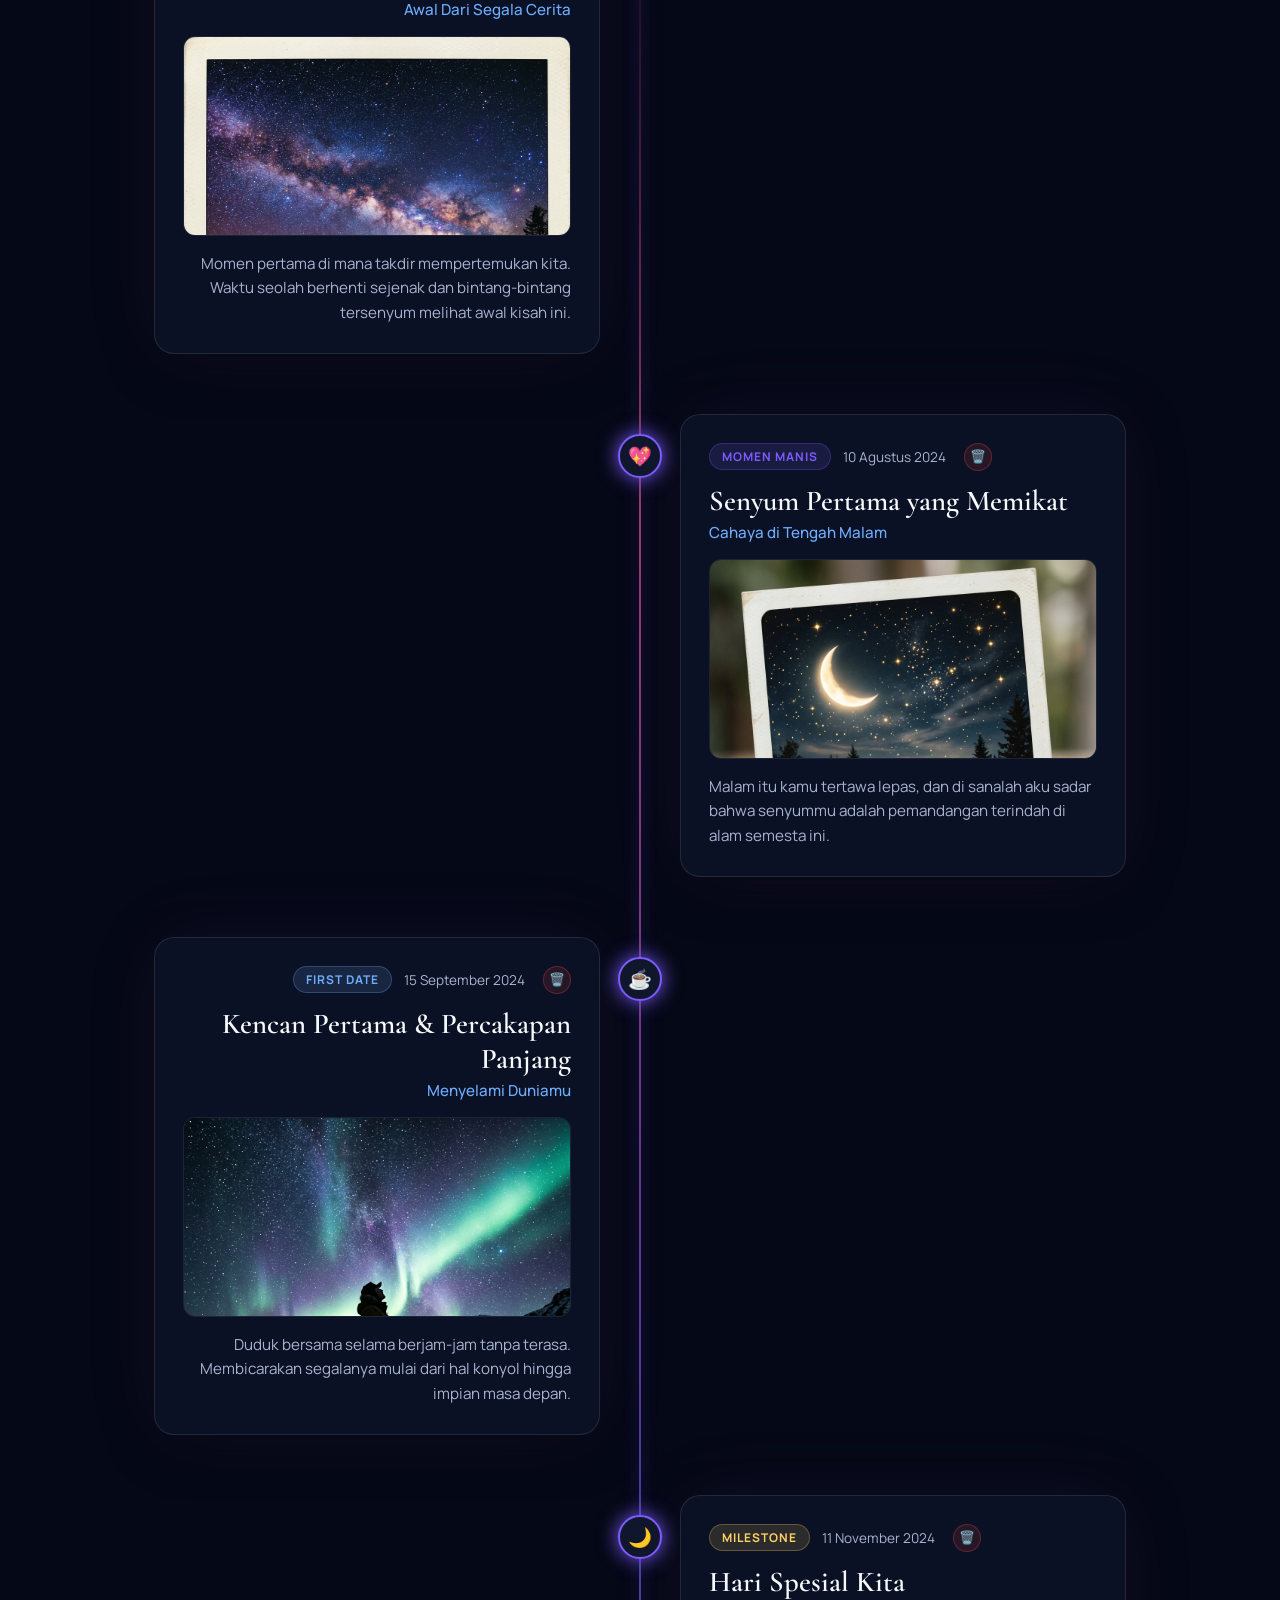
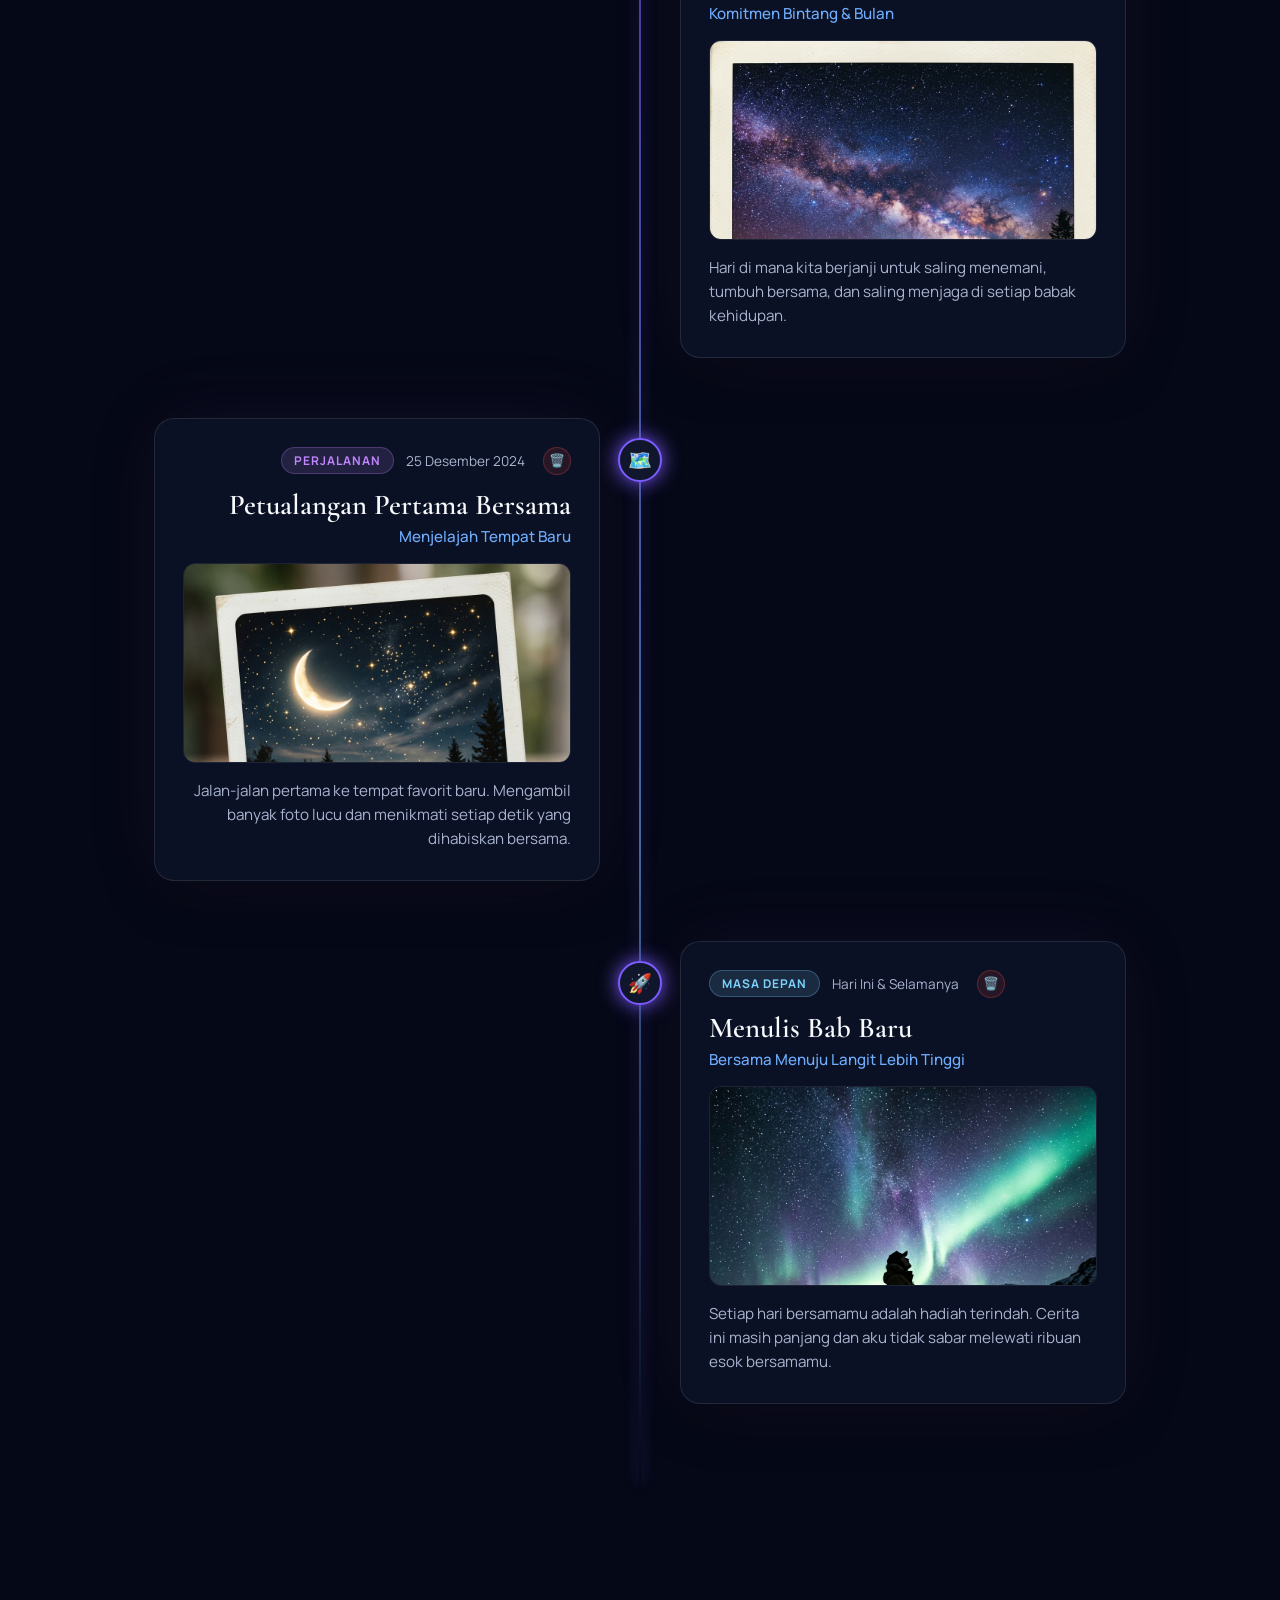
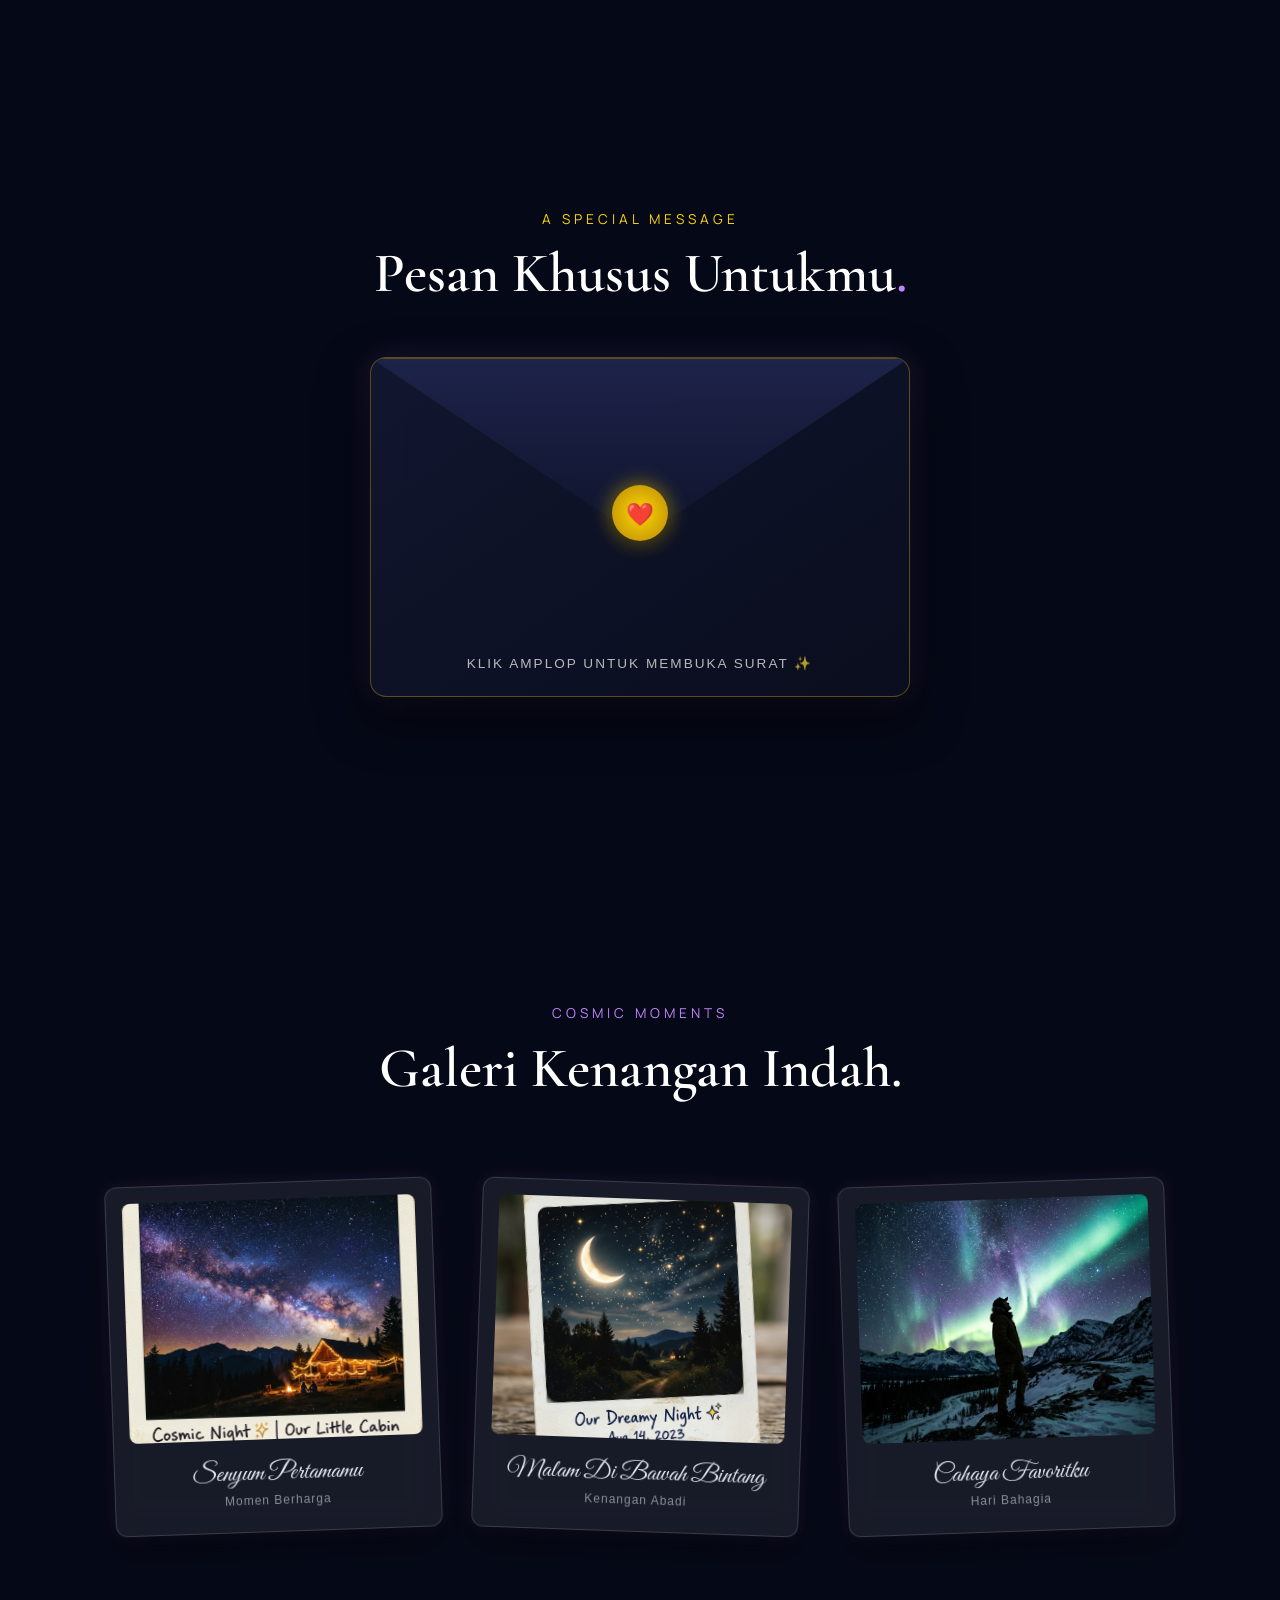
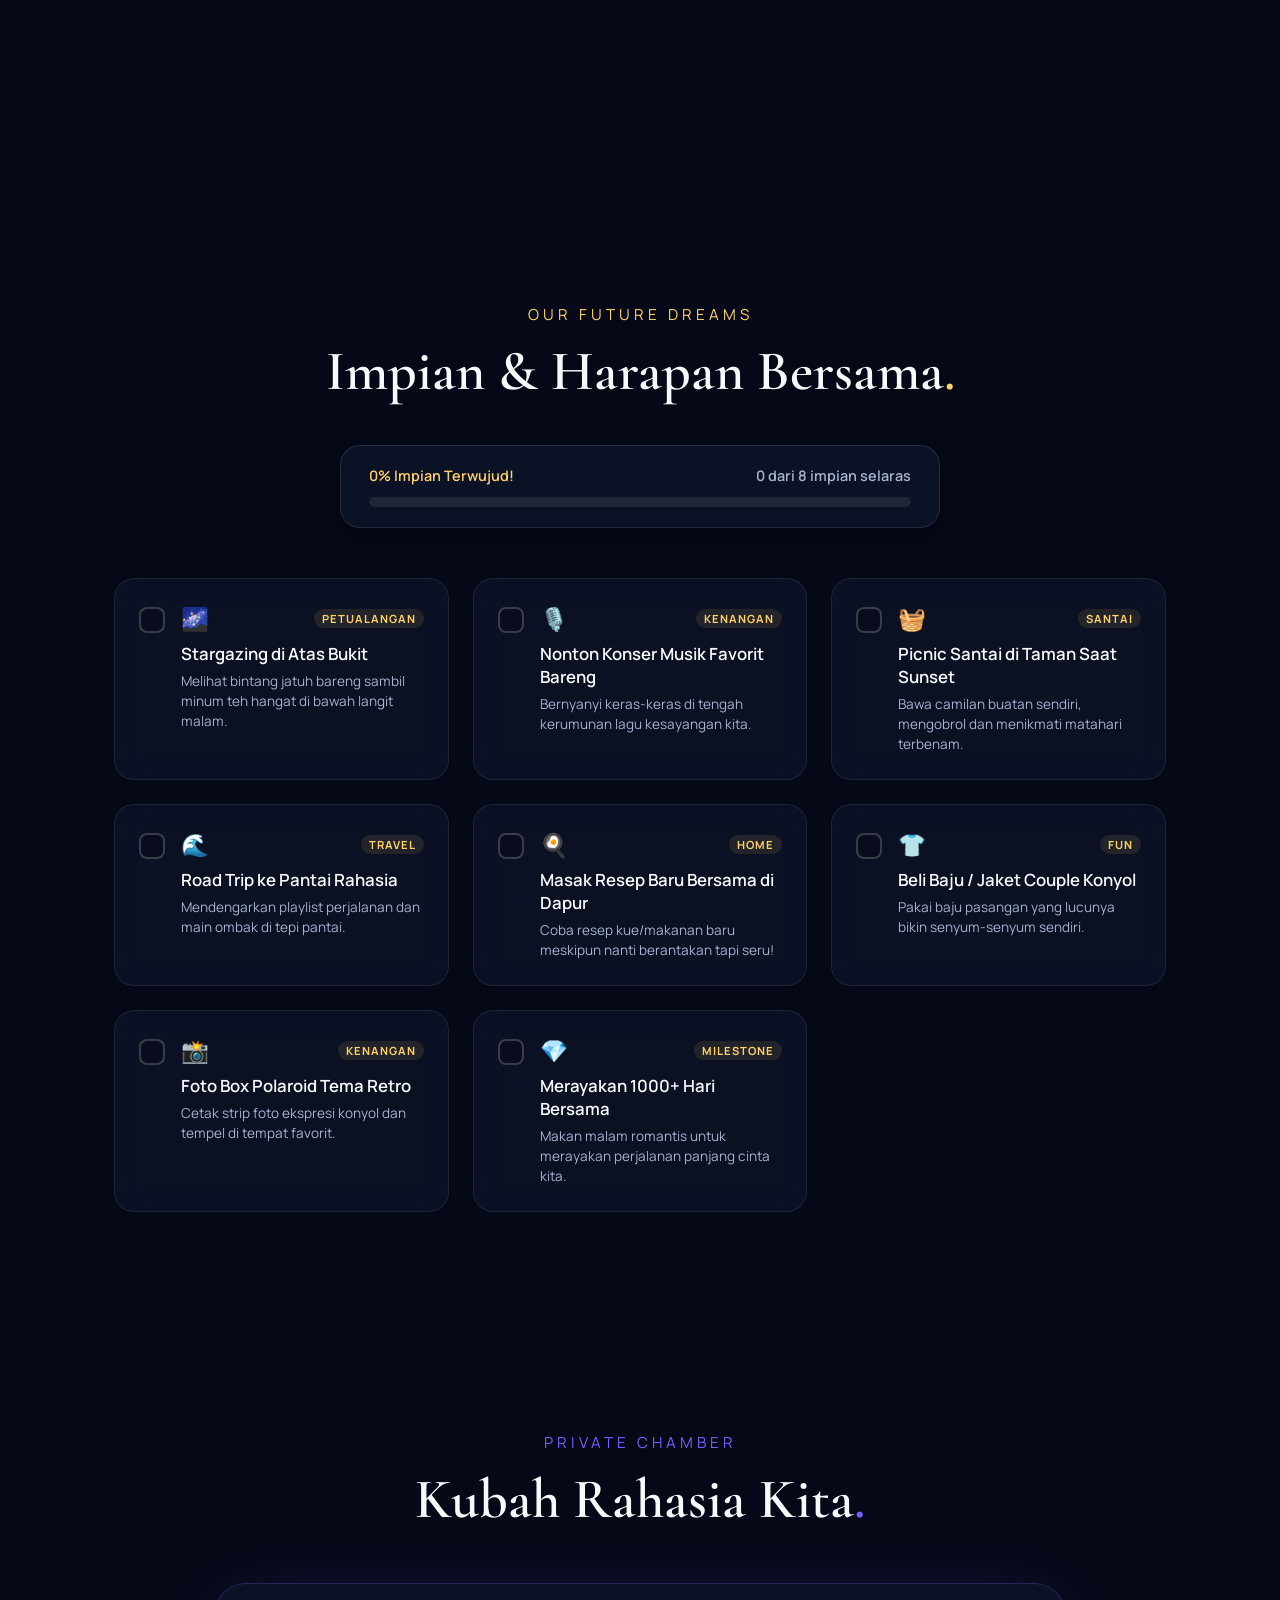
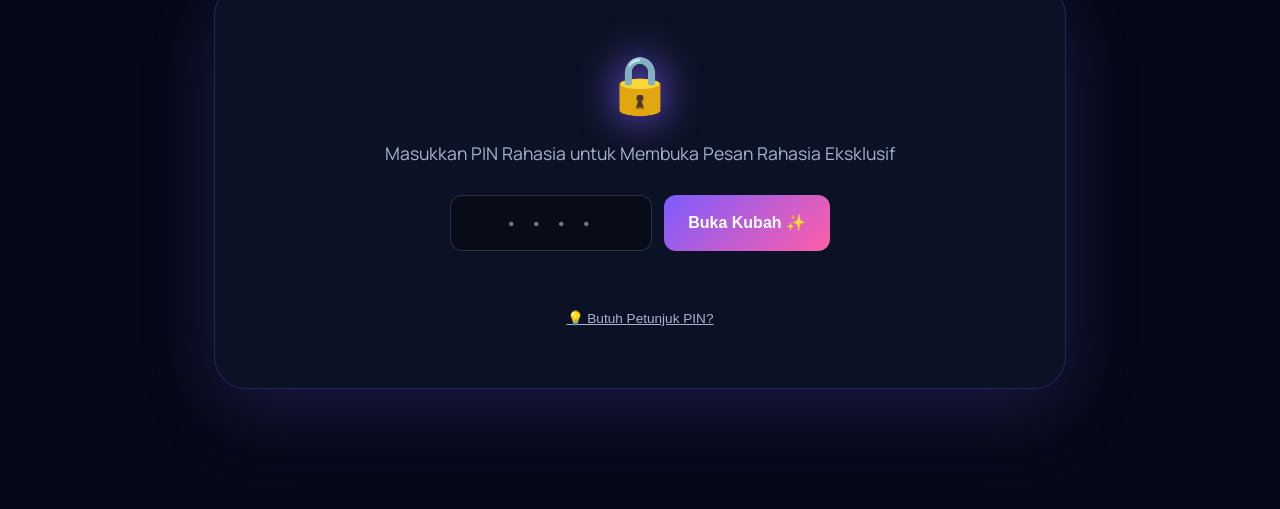
==== commit 64bd4220: "feat: implement playlist page with dynamic data handling, custom styling, and interactive features" ====
--- a/index.html
+++ b/index.html
@@ -301,7 +301,7 @@
                 </div>
                 <div class="vault-feedback"></div>
                 <button class="vault-hint-btn">💡 Butuh Petunjuk PIN?</button>
-                <p class="vault-hint-popup">Petunjuk: Masukkan tanggal momen pertama bertemu kita (Contoh: 1307)</p>
+                <p class="vault-hint-popup">Petunjuk: Masukkan tanggal momen pertama bertemu kita (Contoh: 2804)</p>
             </div>
 
             <div class="vault-content-screen is-hidden">
@@ -356,70 +356,120 @@
         <div class="dock-items-wrapper">
             <button type="button" class="dock-item is-active" data-target="#hero" data-label="Home">
                 <span class="dock-icon">
-                    <svg viewBox="0 0 24 24" fill="none" stroke="currentColor" stroke-width="2" stroke-linecap="round" stroke-linejoin="round"><path d="m3 9 9-7 9 7v11a2 2 0 0 1-2 2H5a2 2 0 0 1-2-2z"/><polyline points="9 22 9 12 15 12 15 22"/></svg>
+                    <svg viewBox="0 0 24 24" fill="none" stroke="currentColor" stroke-width="2" stroke-linecap="round"
+                        stroke-linejoin="round">
+                        <path d="m3 9 9-7 9 7v11a2 2 0 0 1-2 2H5a2 2 0 0 1-2-2z" />
+                        <polyline points="9 22 9 12 15 12 15 22" />
+                    </svg>
                 </span>
                 <span class="dock-item__tooltip">Home</span>
             </button>
 
             <button type="button" class="dock-item" data-target="#memories" data-label="Rasi Bintang">
                 <span class="dock-icon">
-                    <svg viewBox="0 0 24 24" fill="none" stroke="currentColor" stroke-width="2" stroke-linecap="round" stroke-linejoin="round"><polygon points="12 2 15.09 8.26 22 9.27 17 14.14 18.18 21.02 12 17.77 5.82 21.02 7 14.14 2 9.27 8.91 8.26 12 2"/></svg>
+                    <svg viewBox="0 0 24 24" fill="none" stroke="currentColor" stroke-width="2" stroke-linecap="round"
+                        stroke-linejoin="round">
+                        <polygon
+                            points="12 2 15.09 8.26 22 9.27 17 14.14 18.18 21.02 12 17.77 5.82 21.02 7 14.14 2 9.27 8.91 8.26 12 2" />
+                    </svg>
                 </span>
                 <span class="dock-item__tooltip">Rasi Bintang</span>
             </button>
 
             <button type="button" class="dock-item" data-target="#journey" data-label="Perjalanan Kita">
                 <span class="dock-icon">
-                    <svg viewBox="0 0 24 24" fill="none" stroke="currentColor" stroke-width="2" stroke-linecap="round" stroke-linejoin="round"><circle cx="12" cy="12" r="10"/><polyline points="12 6 12 12 16 14"/></svg>
+                    <svg viewBox="0 0 24 24" fill="none" stroke="currentColor" stroke-width="2" stroke-linecap="round"
+                        stroke-linejoin="round">
+                        <circle cx="12" cy="12" r="10" />
+                        <polyline points="12 6 12 12 16 14" />
+                    </svg>
                 </span>
                 <span class="dock-item__tooltip">Perjalanan Kita</span>
             </button>
 
             <button type="button" class="dock-item" data-target="#letter" data-label="Surat Cinta">
                 <span class="dock-icon">
-                    <svg viewBox="0 0 24 24" fill="none" stroke="currentColor" stroke-width="2" stroke-linecap="round" stroke-linejoin="round"><path d="M19 14c1.49-1.46 3-3.21 3-5.5A5.5 5.5 0 0 0 16.5 3c-1.76 0-3 .5-4.5 2-1.5-1.5-2.74-2-4.5-2A5.5 5.5 0 0 0 2 8.5c0 2.3 1.5 4.05 3 5.5l7 7Z"/></svg>
+                    <svg viewBox="0 0 24 24" fill="none" stroke="currentColor" stroke-width="2" stroke-linecap="round"
+                        stroke-linejoin="round">
+                        <path
+                            d="M19 14c1.49-1.46 3-3.21 3-5.5A5.5 5.5 0 0 0 16.5 3c-1.76 0-3 .5-4.5 2-1.5-1.5-2.74-2-4.5-2A5.5 5.5 0 0 0 2 8.5c0 2.3 1.5 4.05 3 5.5l7 7Z" />
+                    </svg>
                 </span>
                 <span class="dock-item__tooltip">Surat Cinta</span>
             </button>
 
             <button type="button" class="dock-item" data-target="#gallery" data-label="Galeri">
                 <span class="dock-icon">
-                    <svg viewBox="0 0 24 24" fill="none" stroke="currentColor" stroke-width="2" stroke-linecap="round" stroke-linejoin="round"><path d="M14.5 4h-5L7 7H4a2 2 0 0 0-2 2v9a2 2 0 0 0 2 2h16a2 2 0 0 0 2-2V9a2 2 0 0 0-2-2h-3l-2.5-3z"/><circle cx="12" cy="13" r="3"/></svg>
+                    <svg viewBox="0 0 24 24" fill="none" stroke="currentColor" stroke-width="2" stroke-linecap="round"
+                        stroke-linejoin="round">
+                        <path
+                            d="M14.5 4h-5L7 7H4a2 2 0 0 0-2 2v9a2 2 0 0 0 2 2h16a2 2 0 0 0 2-2V9a2 2 0 0 0-2-2h-3l-2.5-3z" />
+                        <circle cx="12" cy="13" r="3" />
+                    </svg>
                 </span>
                 <span class="dock-item__tooltip">Galeri</span>
             </button>
 
             <button type="button" class="dock-item" data-target="#bucket-list" data-label="Bucket List">
                 <span class="dock-icon">
-                    <svg viewBox="0 0 24 24" fill="none" stroke="currentColor" stroke-width="2" stroke-linecap="round" stroke-linejoin="round"><line x1="8" y1="6" x2="21" y2="6"/><line x1="8" y1="12" x2="21" y2="12"/><line x1="8" y1="18" x2="21" y2="18"/><line x1="3" y1="6" x2="3.01" y2="6"/><line x1="3" y1="12" x2="3.01" y2="12"/><line x1="3" y1="18" x2="3.01" y2="18"/></svg>
+                    <svg viewBox="0 0 24 24" fill="none" stroke="currentColor" stroke-width="2" stroke-linecap="round"
+                        stroke-linejoin="round">
+                        <line x1="8" y1="6" x2="21" y2="6" />
+                        <line x1="8" y1="12" x2="21" y2="12" />
+                        <line x1="8" y1="18" x2="21" y2="18" />
+                        <line x1="3" y1="6" x2="3.01" y2="6" />
+                        <line x1="3" y1="12" x2="3.01" y2="12" />
+                        <line x1="3" y1="18" x2="3.01" y2="18" />
+                    </svg>
                 </span>
                 <span class="dock-item__tooltip">Bucket List</span>
             </button>
 
-            <a href="tickets.html" class="dock-item dock-item--book" title="Tiket Perjalanan Kita" data-label="Tiket Kita">
-                <span class="dock-icon">
-                    <svg viewBox="0 0 24 24" fill="none" stroke="currentColor" stroke-width="2" stroke-linecap="round" stroke-linejoin="round"><path d="M2 9a3 3 0 0 1 0 6v2a2 2 0 0 0 2 2h16a2 2 0 0 0 2-2v-2a3 3 0 0 1 0-6V7a2 2 0 0 0-2-2H4a2 2 0 0 0-2 2v2z"/><path d="M13 5v2"/><path d="M13 11v2"/><path d="M13 17v2"/></svg>
+            <a href="tickets.html" class="dock-item dock-item--book" title="Tiket Perjalanan Kita"
+                data-label="Tiket Kita">
+                <span class="dock-icon">
+                    <svg viewBox="0 0 24 24" fill="none" stroke="currentColor" stroke-width="2" stroke-linecap="round"
+                        stroke-linejoin="round">
+                        <path
+                            d="M2 9a3 3 0 0 1 0 6v2a2 2 0 0 0 2 2h16a2 2 0 0 0 2-2v-2a3 3 0 0 1 0-6V7a2 2 0 0 0-2-2H4a2 2 0 0 0-2 2v2z" />
+                        <path d="M13 5v2" />
+                        <path d="M13 11v2" />
+                        <path d="M13 17v2" />
+                    </svg>
                 </span>
                 <span class="dock-item__tooltip">Tiket Kita</span>
             </a>
 
             <button type="button" class="dock-item" data-target="#secret-vault" data-label="Vault Rahasia">
                 <span class="dock-icon">
-                    <svg viewBox="0 0 24 24" fill="none" stroke="currentColor" stroke-width="2" stroke-linecap="round" stroke-linejoin="round"><rect x="3" y="11" width="18" height="11" rx="2" ry="2"/><path d="M7 11V7a5 5 0 0 1 10 0v4"/></svg>
+                    <svg viewBox="0 0 24 24" fill="none" stroke="currentColor" stroke-width="2" stroke-linecap="round"
+                        stroke-linejoin="round">
+                        <rect x="3" y="11" width="18" height="11" rx="2" ry="2" />
+                        <path d="M7 11V7a5 5 0 0 1 10 0v4" />
+                    </svg>
                 </span>
                 <span class="dock-item__tooltip">Vault Rahasia</span>
             </button>
 
             <a href="book.html" class="dock-item dock-item--book" title="Buku Cerita Kita" data-label="Novel Kita">
                 <span class="dock-icon">
-                    <svg viewBox="0 0 24 24" fill="none" stroke="currentColor" stroke-width="2" stroke-linecap="round" stroke-linejoin="round"><path d="M4 19.5A2.5 2.5 0 0 1 6.5 17H20"/><path d="M6.5 2H20v20H6.5A2.5 2.5 0 0 1 4 19.5v-15A2.5 2.5 0 0 1 6.5 2z"/></svg>
+                    <svg viewBox="0 0 24 24" fill="none" stroke="currentColor" stroke-width="2" stroke-linecap="round"
+                        stroke-linejoin="round">
+                        <path d="M4 19.5A2.5 2.5 0 0 1 6.5 17H20" />
+                        <path d="M6.5 2H20v20H6.5A2.5 2.5 0 0 1 4 19.5v-15A2.5 2.5 0 0 1 6.5 2z" />
+                    </svg>
                 </span>
                 <span class="dock-item__tooltip">Novel Kita</span>
             </a>
 
             <a href="playlist.html" class="dock-item dock-item--book" title="Playlist Kita" data-label="Playlist Kita">
                 <span class="dock-icon">
-                    <svg viewBox="0 0 24 24" fill="none" stroke="currentColor" stroke-width="2" stroke-linecap="round" stroke-linejoin="round"><path d="M9 18V5l12-2v13"/><circle cx="6" cy="18" r="3"/><circle cx="18" cy="16" r="3"/></svg>
+                    <svg viewBox="0 0 24 24" fill="none" stroke="currentColor" stroke-width="2" stroke-linecap="round"
+                        stroke-linejoin="round">
+                        <path d="M9 18V5l12-2v13" />
+                        <circle cx="6" cy="18" r="3" />
+                        <circle cx="18" cy="16" r="3" />
+                    </svg>
                 </span>
                 <span class="dock-item__tooltip">Playlist Kita</span>
             </a>
@@ -428,14 +478,28 @@
 
             <button type="button" class="dock-item dock-item--add" id="add-memory-btn" data-label="Tambah Kenangan">
                 <span class="dock-icon">
-                    <svg viewBox="0 0 24 24" fill="none" stroke="currentColor" stroke-width="2" stroke-linecap="round" stroke-linejoin="round"><path d="M12 5v14M5 12h14"/></svg>
+                    <svg viewBox="0 0 24 24" fill="none" stroke="currentColor" stroke-width="2" stroke-linecap="round"
+                        stroke-linejoin="round">
+                        <path d="M12 5v14M5 12h14" />
+                    </svg>
                 </span>
                 <span class="dock-item__tooltip">Tambah Kenangan</span>
             </button>
 
             <button type="button" class="dock-item dock-item--theme" id="theme-toggle" data-label="Mode Pantai">
                 <span class="dock-icon">
-                    <svg viewBox="0 0 24 24" fill="none" stroke="currentColor" stroke-width="2" stroke-linecap="round" stroke-linejoin="round"><circle cx="12" cy="12" r="5"/><line x1="12" y1="1" x2="12" y2="3"/><line x1="12" y1="21" x2="12" y2="23"/><line x1="4.22" y1="4.22" x2="5.64" y2="5.64"/><line x1="18.36" y1="18.36" x2="19.78" y2="19.78"/><line x1="1" y1="12" x2="3" y2="12"/><line x1="21" y1="12" x2="23" y2="12"/><line x1="4.22" y1="19.78" x2="5.64" y2="18.36"/><line x1="18.36" y1="5.64" x2="19.78" y2="4.22"/></svg>
+                    <svg viewBox="0 0 24 24" fill="none" stroke="currentColor" stroke-width="2" stroke-linecap="round"
+                        stroke-linejoin="round">
+                        <circle cx="12" cy="12" r="5" />
+                        <line x1="12" y1="1" x2="12" y2="3" />
+                        <line x1="12" y1="21" x2="12" y2="23" />
+                        <line x1="4.22" y1="4.22" x2="5.64" y2="5.64" />
+                        <line x1="18.36" y1="18.36" x2="19.78" y2="19.78" />
+                        <line x1="1" y1="12" x2="3" y2="12" />
+                        <line x1="21" y1="12" x2="23" y2="12" />
+                        <line x1="4.22" y1="19.78" x2="5.64" y2="18.36" />
+                        <line x1="18.36" y1="5.64" x2="19.78" y2="4.22" />
+                    </svg>
                 </span>
                 <span class="dock-item__tooltip">Mode Pantai</span>
             </button>
--- a/css/pages/tickets.css
+++ b/css/pages/tickets.css
@@ -3,13 +3,14 @@
 ========================================== */
 
 .tickets-body {
-    background: var(--bg-dark);
-    color: var(--text);
+    background: var(--bg, #050816);
+    color: var(--text, #F7F9FC);
     font-family: var(--body-font);
     min-height: 100vh;
     overflow-x: hidden;
     position: relative;
     margin: 0;
+    transition: background 0.5s ease, color 0.5s ease;
 }
 
 .tickets-bg-engine {
@@ -23,6 +24,7 @@
     width: 100%;
     height: 100%;
     display: block;
+    transition: opacity 0.8s ease;
 }
 
 .tickets-aurora-glow {
@@ -31,6 +33,13 @@
     background: radial-gradient(circle at 20% 20%, rgba(255, 94, 168, 0.15), transparent 60%),
                 radial-gradient(circle at 80% 80%, rgba(124, 92, 255, 0.18), transparent 60%);
     opacity: 0.8;
+    transition: opacity 0.8s ease;
+}
+
+[data-theme="light"] #tickets-stars-canvas,
+[data-theme="light"] .tickets-aurora-glow {
+    opacity: 0;
+    pointer-events: none;
 }
 
 /* =========================================
@@ -191,7 +200,7 @@
 
 .tickets-hero {
     text-align: center;
-    padding: 50px 24px 30px;
+    padding: 40px 24px 28px;
 }
 
 .tickets-hero__eyebrow {
@@ -221,19 +230,17 @@
     font-family: var(--body-font);
     font-size: 1.02rem;
     color: var(--muted);
-    max-width: 620px;
+    max-width: 640px;
     margin: 0 auto;
     line-height: 1.6;
 }
 
-/* Actions Bar & Filter Tabs */
+/* Actions Bar & Category Filter */
 .tickets-actions-bar {
     display: flex;
-    justify-content: space-between;
-    align-items: center;
-    gap: 16px;
+    justify-content: center;
+    align-items: center;
     margin-bottom: 36px;
-    flex-wrap: wrap;
 }
 
 .tickets-filter {
@@ -243,12 +250,14 @@
     background: rgba(16, 23, 45, 0.6);
     padding: 6px;
     border-radius: 30px;
-    border: 1px solid rgba(255, 255, 255, 0.1);
+    border: 1px solid rgba(255, 255, 255, 0.12);
     backdrop-filter: blur(16px);
+    flex-wrap: wrap;
+    justify-content: center;
 }
 
 [data-theme="light"] .tickets-filter {
-    background: rgba(255, 255, 255, 0.7);
+    background: rgba(255, 255, 255, 0.75);
     border-color: rgba(0, 0, 0, 0.08);
 }
 
@@ -256,7 +265,7 @@
     background: transparent;
     border: none;
     color: var(--muted);
-    padding: 8px 16px;
+    padding: 8px 18px;
     border-radius: 20px;
     font-family: var(--body-font);
     font-size: 0.85rem;
@@ -268,6 +277,11 @@
 
 .tickets-filter-btn:hover {
     color: var(--text);
+    background: rgba(255, 255, 255, 0.08);
+}
+
+[data-theme="light"] .tickets-filter-btn:hover {
+    background: rgba(0, 0, 0, 0.05);
 }
 
 .tickets-filter-btn.is-active {
@@ -276,73 +290,83 @@
     box-shadow: 0 4px 15px rgba(255, 94, 168, 0.35);
 }
 
-.ticket-create-btn {
-    display: inline-flex;
-    align-items: center;
-    gap: 8px;
-    padding: 10px 20px;
-    border-radius: 30px;
-    border: 1px solid rgba(255, 209, 102, 0.5);
-    background: linear-gradient(135deg, rgba(255, 209, 102, 0.2), rgba(255, 94, 168, 0.2));
-    color: var(--gold);
-    font-family: var(--body-font);
-    font-size: 0.9rem;
-    font-weight: 600;
-    cursor: pointer;
-    transition: all 0.3s cubic-bezier(0.16, 1, 0.3, 1);
-    backdrop-filter: blur(12px);
-    touch-action: manipulation;
-}
-
-.ticket-create-btn svg {
-    width: 18px;
-    height: 18px;
-    stroke-width: 2.2px;
-}
-
-.ticket-create-btn:hover {
-    background: linear-gradient(135deg, var(--gold), var(--primary));
-    border-color: var(--gold);
-    color: #050816;
-    transform: translateY(-2px);
-    box-shadow: 0 8px 24px rgba(255, 209, 102, 0.4);
-}
-
-.ticket-create-btn:active {
-    transform: translateY(0) scale(0.96);
-}
-
 /* Grid & Ticket Card Layout */
 .tickets-container {
     display: grid;
-    grid-template-columns: repeat(auto-fit, minmax(520px, 1fr));
+    grid-template-columns: repeat(auto-fit, minmax(480px, 1fr));
     gap: 28px;
 }
 
+/* Ticket Card Voucher */
 .ticket-card {
     position: relative;
     display: flex;
-    border-radius: 20px;
+    border-radius: 22px;
     background: rgba(16, 23, 45, 0.82);
     border: 1px solid rgba(255, 255, 255, 0.14);
-    box-shadow: 0 15px 35px rgba(0, 0, 0, 0.4);
+    box-shadow: 0 16px 36px rgba(0, 0, 0, 0.4);
     backdrop-filter: blur(24px);
     -webkit-backdrop-filter: blur(24px);
     overflow: hidden;
-    transition: transform 0.3s cubic-bezier(0.16, 1, 0.3, 1), box-shadow 0.3s ease, border-color 0.3s ease;
+    transition: transform 0.3s cubic-bezier(0.16, 1, 0.3, 1), box-shadow 0.3s ease, border-color 0.3s ease, opacity 0.3s ease;
 }
 
 .ticket-card:hover {
     transform: translateY(-4px);
-    box-shadow: 0 22px 45px rgba(0, 0, 0, 0.55), 0 0 20px rgba(124, 92, 255, 0.2);
+    box-shadow: 0 24px 50px rgba(0, 0, 0, 0.55), 0 0 25px rgba(255, 94, 168, 0.2);
     border-color: rgba(255, 209, 102, 0.4);
 }
 
-/* Color theme accent borders */
-.ticket-card--purple { border-top: 3px solid var(--secondary); }
-.ticket-card--gold { border-top: 3px solid var(--gold); }
-.ticket-card--rose { border-top: 3px solid var(--primary); }
-.ticket-card--cyan { border-top: 3px solid #3ba4cf; }
+.ticket-card.is-used {
+    opacity: 0.72;
+    filter: saturate(0.7);
+}
+
+.ticket-card.is-used:hover {
+    opacity: 0.95;
+    filter: saturate(1);
+}
+
+/* Color theme accent borders & cosmic dark gradients */
+.ticket-card--rose {
+    border-left: 4px solid var(--primary);
+    background: linear-gradient(135deg, rgba(255, 94, 168, 0.08) 0%, rgba(16, 23, 45, 0.88) 60%);
+}
+
+.ticket-card--purple {
+    border-left: 4px solid var(--secondary);
+    background: linear-gradient(135deg, rgba(124, 92, 255, 0.08) 0%, rgba(16, 23, 45, 0.88) 60%);
+}
+
+.ticket-card--gold {
+    border-left: 4px solid var(--gold);
+    background: linear-gradient(135deg, rgba(255, 209, 102, 0.08) 0%, rgba(16, 23, 45, 0.88) 60%);
+}
+
+.ticket-card--cyan {
+    border-left: 4px solid #3ba4cf;
+    background: linear-gradient(135deg, rgba(59, 164, 207, 0.08) 0%, rgba(16, 23, 45, 0.88) 60%);
+}
+
+.ticket-card--rose:hover {
+    box-shadow: 0 24px 50px rgba(0, 0, 0, 0.55), 0 0 25px rgba(255, 94, 168, 0.3);
+    border-color: rgba(255, 94, 168, 0.4);
+}
+
+.ticket-card--purple:hover {
+    box-shadow: 0 24px 50px rgba(0, 0, 0, 0.55), 0 0 25px rgba(124, 92, 255, 0.3);
+    border-color: rgba(124, 92, 255, 0.4);
+}
+
+.ticket-card--gold:hover {
+    box-shadow: 0 24px 50px rgba(0, 0, 0, 0.55), 0 0 25px rgba(255, 209, 102, 0.3);
+    border-color: rgba(255, 209, 102, 0.4);
+}
+
+.ticket-card--cyan:hover {
+    box-shadow: 0 24px 50px rgba(0, 0, 0, 0.55), 0 0 25px rgba(59, 164, 207, 0.3);
+    border-color: rgba(59, 164, 207, 0.4);
+}
 
 /* Left Main Stub */
 .ticket-stub-main {
@@ -350,155 +374,158 @@
     padding: 22px 24px;
     display: flex;
     flex-direction: column;
+    gap: 14px;
+}
+
+.ticket-top-bar {
+    display: flex;
     justify-content: space-between;
-    gap: 16px;
-    position: relative;
-}
-
-/* Top Airline Header */
-.ticket-airline-bar {
-    display: flex;
-    justify-content: space-between;
-    align-items: center;
-    border-bottom: 1px dashed rgba(255, 255, 255, 0.12);
-    padding-bottom: 12px;
-}
-
-.ticket-airline-logo {
-    display: flex;
-    align-items: center;
-    gap: 8px;
-    color: var(--text);
-    font-weight: 700;
-    font-size: 0.82rem;
-    letter-spacing: 1px;
-    text-transform: uppercase;
-}
-
-.ticket-airline-logo svg {
-    width: 18px;
-    height: 18px;
-    color: var(--primary);
-}
-
-.ticket-class-badge {
+    align-items: center;
+}
+
+.ticket-category-tag {
     font-size: 0.7rem;
     font-weight: 700;
-    letter-spacing: 0.5px;
-    padding: 4px 10px;
-    border-radius: 12px;
+    letter-spacing: 1px;
+    padding: 4px 12px;
+    border-radius: 14px;
+    background: rgba(255, 94, 168, 0.12);
+    color: var(--primary);
+    border: 1px solid rgba(255, 94, 168, 0.3);
+    text-transform: uppercase;
+}
+
+.ticket-card--purple .ticket-category-tag {
+    background: rgba(124, 92, 255, 0.15);
+    color: var(--secondary);
+    border-color: rgba(124, 92, 255, 0.3);
+}
+
+.ticket-card--gold .ticket-category-tag {
     background: rgba(255, 209, 102, 0.15);
     color: var(--gold);
-    border: 1px solid rgba(255, 209, 102, 0.3);
-    text-transform: uppercase;
-}
-
-/* Route Display */
-.ticket-route {
-    display: flex;
-    align-items: center;
-    justify-content: space-between;
-    margin: 4px 0;
-}
-
-.ticket-route-point {
+    border-color: rgba(255, 209, 102, 0.3);
+}
+
+.ticket-card--cyan .ticket-category-tag {
+    background: rgba(59, 164, 207, 0.15);
+    color: #3ba4cf;
+    border-color: rgba(59, 164, 207, 0.3);
+}
+
+.ticket-heart-icon svg {
+    width: 20px;
+    height: 20px;
+    color: var(--primary);
+    fill: rgba(255, 94, 168, 0.2);
+}
+
+.ticket-title {
+    font-family: var(--display-font);
+    font-size: 1.4rem;
+    font-weight: 700;
+    color: var(--text);
+    line-height: 1.25;
+    margin: 0;
+}
+
+.ticket-details-list {
     display: flex;
     flex-direction: column;
-}
-
-.ticket-route-code {
-    font-family: var(--display-font);
-    font-size: 1.8rem;
-    font-weight: 700;
-    color: var(--text);
-    line-height: 1.1;
-}
-
-.ticket-route-name {
-    font-size: 0.78rem;
+    gap: 8px;
+    background: rgba(255, 255, 255, 0.03);
+    padding: 12px 14px;
+    border-radius: 14px;
+    border: 1px solid rgba(255, 255, 255, 0.06);
+}
+
+.ticket-detail-item {
+    display: flex;
+    align-items: center;
+    gap: 10px;
+    font-size: 0.88rem;
+    color: var(--text);
+}
+
+.ticket-detail-icon {
+    display: flex;
+    align-items: center;
+    justify-content: center;
+    color: var(--gold);
+}
+
+.ticket-detail-icon svg {
+    width: 16px;
+    height: 16px;
+}
+
+.ticket-detail-text {
+    overflow: hidden;
+    text-overflow: ellipsis;
+    white-space: nowrap;
+}
+
+.ticket-detail-text strong {
     color: var(--muted);
     font-weight: 500;
 }
 
-.ticket-route-flight {
-    display: flex;
-    flex-direction: column;
-    align-items: center;
-    gap: 4px;
-    flex: 1;
-    padding: 0 16px;
-}
-
-.ticket-flight-icon {
-    color: var(--primary);
-    display: flex;
-    align-items: center;
-    justify-content: center;
-}
-
-.ticket-flight-icon svg {
-    width: 22px;
-    height: 22px;
-    transform: rotate(90deg);
-}
-
-.ticket-flight-line {
-    width: 100%;
-    height: 2px;
-    background: linear-gradient(90deg, transparent, var(--primary), var(--secondary), transparent);
-    position: relative;
-}
-
-/* Details Info Grid */
-.ticket-info-grid {
-    display: grid;
-    grid-template-columns: repeat(3, 1fr);
-    gap: 12px;
-    background: rgba(255, 255, 255, 0.03);
+.ticket-note-box {
+    display: flex;
+    align-items: flex-start;
+    gap: 8px;
+    font-size: 0.85rem;
+    color: var(--gold);
+    background: rgba(255, 209, 102, 0.08);
     padding: 10px 14px;
     border-radius: 12px;
-    border: 1px solid rgba(255, 255, 255, 0.06);
-}
-
-.ticket-info-item {
-    display: flex;
-    flex-direction: column;
-}
-
-.ticket-info-label {
-    font-size: 0.68rem;
-    font-weight: 600;
-    text-transform: uppercase;
-    color: var(--muted);
-    letter-spacing: 0.5px;
-}
-
-.ticket-info-value {
-    font-size: 0.85rem;
-    font-weight: 700;
-    color: var(--text);
-    white-space: nowrap;
-    overflow: hidden;
-    text-overflow: ellipsis;
-}
-
-.ticket-memory-note {
-    font-size: 0.85rem;
-    font-style: italic;
-    color: var(--gold);
-    display: flex;
-    align-items: center;
-    gap: 6px;
-    background: rgba(255, 209, 102, 0.08);
-    padding: 8px 12px;
-    border-radius: 10px;
     border-left: 3px solid var(--gold);
-}
-
-.ticket-memory-note svg {
+    line-height: 1.45;
+}
+
+.ticket-note-icon svg {
     width: 16px;
     height: 16px;
+    color: var(--gold);
     flex-shrink: 0;
+    margin-top: 2px;
+}
+
+/* Themed Note Boxes */
+.ticket-card--rose .ticket-note-box {
+    background: rgba(255, 94, 168, 0.1);
+    color: #ff85c0;
+    border-left-color: var(--primary);
+}
+.ticket-card--rose .ticket-note-icon svg {
+    color: var(--primary);
+}
+
+.ticket-card--purple .ticket-note-box {
+    background: rgba(124, 92, 255, 0.1);
+    color: #a78bfa;
+    border-left-color: var(--secondary);
+}
+.ticket-card--purple .ticket-note-icon svg {
+    color: var(--secondary);
+}
+
+.ticket-card--gold .ticket-note-box {
+    background: rgba(255, 209, 102, 0.1);
+    color: var(--gold);
+    border-left-color: var(--gold);
+}
+.ticket-card--gold .ticket-note-icon svg {
+    color: var(--gold);
+}
+
+.ticket-card--cyan .ticket-note-box {
+    background: rgba(59, 164, 207, 0.1);
+    color: #7dd3fc;
+    border-left-color: #3ba4cf;
+}
+.ticket-card--cyan .ticket-note-icon svg {
+    color: #3ba4cf;
 }
 
 /* Perforated Divider Edge */
@@ -507,24 +534,20 @@
     width: 1px;
     border-left: 2px dashed rgba(255, 255, 255, 0.18);
     margin: 0;
-    display: flex;
-    flex-direction: column;
-    justify-content: space-between;
-}
-
-/* Semicircular Cutouts */
+}
+
 .ticket-divider::before,
 .ticket-divider::after {
     content: '';
     position: absolute;
     width: 20px;
     height: 20px;
-    background: var(--bg-dark, #0a0f1e);
+    background: var(--bg, #050816);
     border-radius: 50%;
     left: 50%;
     transform: translateX(-50%);
     z-index: 2;
-    box-shadow: inset 0 0 4px rgba(0,0,0,0.5);
+    transition: background 0.5s ease;
 }
 
 .ticket-divider::before { top: -10px; }
@@ -532,138 +555,167 @@
 
 [data-theme="light"] .ticket-divider::before,
 [data-theme="light"] .ticket-divider::after {
-    background: #e8f4fd;
+    background: var(--bg, #e8f4fd);
 }
 
 /* Right Stub */
 .ticket-stub-side {
-    width: 160px;
+    width: 170px;
     padding: 22px 18px;
     display: flex;
     flex-direction: column;
     justify-content: space-between;
     align-items: center;
     background: rgba(0, 0, 0, 0.15);
-    position: relative;
-}
-
-.ticket-stub-side-header {
     text-align: center;
 }
 
-.ticket-stub-side-title {
-    font-size: 0.72rem;
+.ticket-code-label {
+    font-size: 0.68rem;
     font-weight: 700;
-    text-transform: uppercase;
     letter-spacing: 1px;
     color: var(--muted);
-}
-
-.ticket-stub-pass-no {
+    text-transform: uppercase;
+}
+
+.ticket-code-val {
     font-family: monospace;
+    font-size: 0.78rem;
+    font-weight: 700;
+    color: var(--gold);
+    margin-top: 2px;
+}
+
+.ticket-stamp-badge {
+    font-size: 0.75rem;
+    font-weight: 800;
+    letter-spacing: 0.5px;
+    padding: 6px 12px;
+    border-radius: 20px;
+    background: rgba(255, 209, 102, 0.15);
+    color: var(--gold);
+    border: 1px solid rgba(255, 209, 102, 0.35);
+    margin: 12px 0;
+    white-space: nowrap;
+}
+
+.ticket-card.is-used .ticket-stamp-badge {
+    background: rgba(255, 94, 168, 0.2);
+    color: var(--primary);
+    border-color: var(--primary);
+}
+
+.ticket-actions-group {
+    display: flex;
+    flex-direction: column;
+    gap: 8px;
+    width: 100%;
+}
+
+.ticket-use-btn {
+    display: inline-flex;
+    align-items: center;
+    justify-content: center;
+    gap: 6px;
+    width: 100%;
+    padding: 8px 12px;
+    border-radius: 20px;
+    border: 1px solid var(--primary);
+    background: linear-gradient(135deg, var(--primary), var(--secondary));
+    color: #ffffff;
+    font-family: var(--body-font);
     font-size: 0.8rem;
     font-weight: 700;
-    color: var(--gold);
-}
-
-/* Vector Barcode & QR code */
-.ticket-barcode-wrap {
-    display: flex;
-    flex-direction: column;
-    align-items: center;
-    gap: 6px;
+    cursor: pointer;
+    transition: all 0.25s cubic-bezier(0.16, 1, 0.3, 1);
+    box-shadow: 0 4px 15px rgba(255, 94, 168, 0.3);
+    touch-action: manipulation;
+}
+
+.ticket-use-btn svg {
+    width: 14px;
+    height: 14px;
+}
+
+.ticket-use-btn:hover {
+    transform: translateY(-2px);
+    box-shadow: 0 6px 20px rgba(255, 94, 168, 0.5);
+}
+
+.ticket-use-btn.is-used {
+    background: rgba(255, 255, 255, 0.08);
+    border-color: rgba(255, 255, 255, 0.18);
+    color: var(--muted);
+    box-shadow: none;
+}
+
+.ticket-use-btn.is-used:hover {
+    color: var(--text);
+    border-color: var(--gold);
+}
+
+.ticket-delete-btn {
+    display: inline-flex;
+    align-items: center;
+    justify-content: center;
     width: 100%;
-}
-
-.ticket-barcode-svg {
-    width: 100%;
-    height: 38px;
-    color: var(--text);
-    opacity: 0.85;
-}
-
-.ticket-qr-svg {
+    padding: 6px 12px;
+    border-radius: 20px;
+    border: 1px solid rgba(255, 255, 255, 0.1);
+    background: transparent;
+    color: var(--muted);
+    font-family: var(--body-font);
+    font-size: 0.75rem;
+    cursor: pointer;
+    transition: all 0.2s ease;
+    touch-action: manipulation;
+}
+
+.ticket-delete-btn svg {
+    width: 14px;
+    height: 14px;
+}
+
+.ticket-delete-btn:hover {
+    border-color: #ef4444;
+    color: #ef4444;
+    background: rgba(239, 68, 68, 0.12);
+}
+
+/* Empty State */
+.tickets-empty {
+    grid-column: 1 / -1;
+    text-align: center;
+    padding: 60px 24px;
+    color: var(--muted);
+    background: rgba(16, 23, 45, 0.5);
+    border-radius: 24px;
+    border: 1px dashed rgba(255, 255, 255, 0.12);
+}
+
+.tickets-empty-icon svg {
     width: 48px;
     height: 48px;
-    color: var(--text);
-    opacity: 0.9;
-}
-
-/* Rubber Stamp Effect */
-.ticket-stamp {
-    position: absolute;
-    top: 50%;
-    left: 50%;
-    transform: translate(-50%, -50%) rotate(-15deg) scale(0.8);
-    border: 3px double var(--primary);
-    color: var(--primary);
-    font-family: var(--body-font);
-    font-size: 0.65rem;
-    font-weight: 800;
-    text-transform: uppercase;
-    letter-spacing: 1.5px;
-    padding: 6px 10px;
-    border-radius: 8px;
-    opacity: 0;
-    pointer-events: none;
-    transition: all 0.3s cubic-bezier(0.34, 1.56, 0.64, 1);
-    background: rgba(255, 94, 168, 0.1);
-    box-shadow: 0 0 15px rgba(255, 94, 168, 0.4);
-    text-align: center;
-    white-space: nowrap;
-    z-index: 10;
-}
-
-.ticket-card.is-stamped .ticket-stamp {
-    opacity: 1;
-    transform: translate(-50%, -50%) rotate(-12deg) scale(1);
-}
-
-/* Stub Action Toolbar */
-.ticket-actions {
-    display: flex;
-    align-items: center;
-    gap: 8px;
-}
-
-.ticket-action-icon-btn {
-    background: rgba(255, 255, 255, 0.08);
-    border: 1px solid rgba(255, 255, 255, 0.15);
-    color: var(--text);
-    width: 32px;
-    height: 32px;
-    border-radius: 50%;
-    display: flex;
-    align-items: center;
-    justify-content: center;
-    cursor: pointer;
-    transition: all 0.25s ease;
-    touch-action: manipulation;
-}
-
-.ticket-action-icon-btn svg {
-    width: 15px;
-    height: 15px;
-    stroke-width: 2px;
-}
-
-.ticket-action-icon-btn:hover {
-    background: var(--primary);
-    border-color: var(--primary);
-    color: #ffffff;
-    transform: scale(1.1);
-}
-
-.ticket-action-icon-btn--delete:hover {
-    background: #ef4444;
-    border-color: #ef4444;
-    color: #ffffff;
+    color: var(--gold);
+    opacity: 0.6;
+    margin-bottom: 12px;
+}
+
+.tickets-empty-title {
+    font-family: var(--display-font);
+    font-size: 1.4rem;
+    color: var(--text);
+    margin-bottom: 6px;
+}
+
+.tickets-empty-desc {
+    font-size: 0.9rem;
 }
 
 /* LIGHT MODE OVERRIDES */
 [data-theme="light"] .ticket-card {
     background: rgba(255, 255, 255, 0.88);
-    border-color: rgba(0, 0, 0, 0.1);
+    border-color: rgba(0, 0, 0, 0.08);
     box-shadow: 0 12px 30px rgba(0, 0, 0, 0.08);
 }
 
@@ -672,11 +724,7 @@
     border-color: var(--primary);
 }
 
-[data-theme="light"] .ticket-airline-bar {
-    border-bottom-color: rgba(0, 0, 0, 0.1);
-}
-
-[data-theme="light"] .ticket-info-grid {
+[data-theme="light"] .ticket-details-list {
     background: rgba(0, 0, 0, 0.03);
     border-color: rgba(0, 0, 0, 0.06);
 }
@@ -686,12 +734,13 @@
 }
 
 [data-theme="light"] .ticket-divider {
-    border-left-color: rgba(0, 0, 0, 0.14);
-}
-
-[data-theme="light"] .ticket-action-icon-btn {
+    border-left-color: rgba(0, 0, 0, 0.12);
+}
+
+[data-theme="light"] .ticket-use-btn.is-used {
     background: rgba(0, 0, 0, 0.05);
     border-color: rgba(0, 0, 0, 0.12);
+    color: var(--muted);
 }
 
 /* CREATE TICKET MODAL */
@@ -717,7 +766,7 @@
 }
 
 .ticket-modal__content {
-    background: rgba(16, 23, 45, 0.94);
+    background: rgba(16, 23, 45, 0.95);
     border: 1px solid rgba(255, 255, 255, 0.18);
     box-shadow: 0 25px 60px rgba(0, 0, 0, 0.6);
     border-radius: 24px;
@@ -727,6 +776,7 @@
     position: relative;
     transform: translateY(20px) scale(0.95);
     transition: transform 0.3s cubic-bezier(0.16, 1, 0.3, 1);
+    box-sizing: border-box;
 }
 
 .ticket-modal.is-open .ticket-modal__content {
@@ -758,7 +808,7 @@
 
 .ticket-modal__title {
     font-family: var(--display-font);
-    font-size: 1.6rem;
+    font-size: 1.5rem;
     color: var(--text);
     margin-bottom: 20px;
     display: flex;
@@ -785,7 +835,7 @@
 }
 
 .ticket-form-group label {
-    font-size: 0.8rem;
+    font-size: 0.78rem;
     font-weight: 600;
     color: var(--muted);
     text-transform: uppercase;
@@ -804,6 +854,16 @@
     outline: none;
     transition: border-color 0.25s ease, background 0.25s ease;
     box-sizing: border-box;
+}
+
+.ticket-select option {
+    background-color: #10172d;
+    color: #f7f9fc;
+    padding: 8px;
+}
+
+.ticket-input::placeholder {
+    color: rgba(168, 179, 207, 0.55);
 }
 
 .ticket-input:focus, .ticket-select:focus {
@@ -832,16 +892,36 @@
     box-shadow: 0 12px 30px rgba(255, 94, 168, 0.6);
 }
 
+[data-theme="light"] .ticket-modal {
+    background: rgba(232, 244, 253, 0.85);
+}
+
 [data-theme="light"] .ticket-modal__content {
     background: rgba(255, 255, 255, 0.96);
     border-color: rgba(0, 0, 0, 0.12);
     box-shadow: 0 20px 50px rgba(0, 0, 0, 0.15);
 }
 
+[data-theme="light"] .ticket-modal__close {
+    background: rgba(0, 0, 0, 0.05);
+    border-color: rgba(0, 0, 0, 0.12);
+    color: var(--text);
+}
+
 [data-theme="light"] .ticket-input,
 [data-theme="light"] .ticket-select {
     background: rgba(0, 0, 0, 0.04);
     border-color: rgba(0, 0, 0, 0.12);
+    color: var(--text);
+}
+
+[data-theme="light"] .ticket-select option {
+    background-color: #ffffff;
+    color: #1b2a4a;
+}
+
+[data-theme="light"] .ticket-input::placeholder {
+    color: rgba(94, 114, 144, 0.6);
 }
 
 /* RESPONSIVE MEDIA QUERIES FOR TICKETS */
@@ -905,15 +985,11 @@
     }
 
     .tickets-hero {
-        padding: 30px 16px 20px;
-    }
-
-    .tickets-actions-bar {
-        flex-direction: column;
-        align-items: stretch;
+        padding: 24px 12px 18px;
     }
 
     .tickets-filter {
+        width: 100%;
         overflow-x: auto;
         justify-content: flex-start;
         padding: 4px;
@@ -933,6 +1009,7 @@
         width: 100%;
         box-sizing: border-box;
         flex-direction: row;
+        align-items: center;
         padding: 16px;
         border-top: 1px dashed rgba(255, 255, 255, 0.15);
     }
@@ -941,8 +1018,20 @@
         display: none;
     }
 
-    .ticket-info-grid {
-        grid-template-columns: 1fr 1fr;
+    .ticket-actions-group {
+        flex-direction: row;
+        width: auto;
+        gap: 8px;
+    }
+
+    .ticket-use-btn {
+        width: auto;
+        padding: 8px 16px;
+    }
+
+    .ticket-delete-btn {
+        width: auto;
+        padding: 8px 12px;
     }
 
     .ticket-modal__content {
